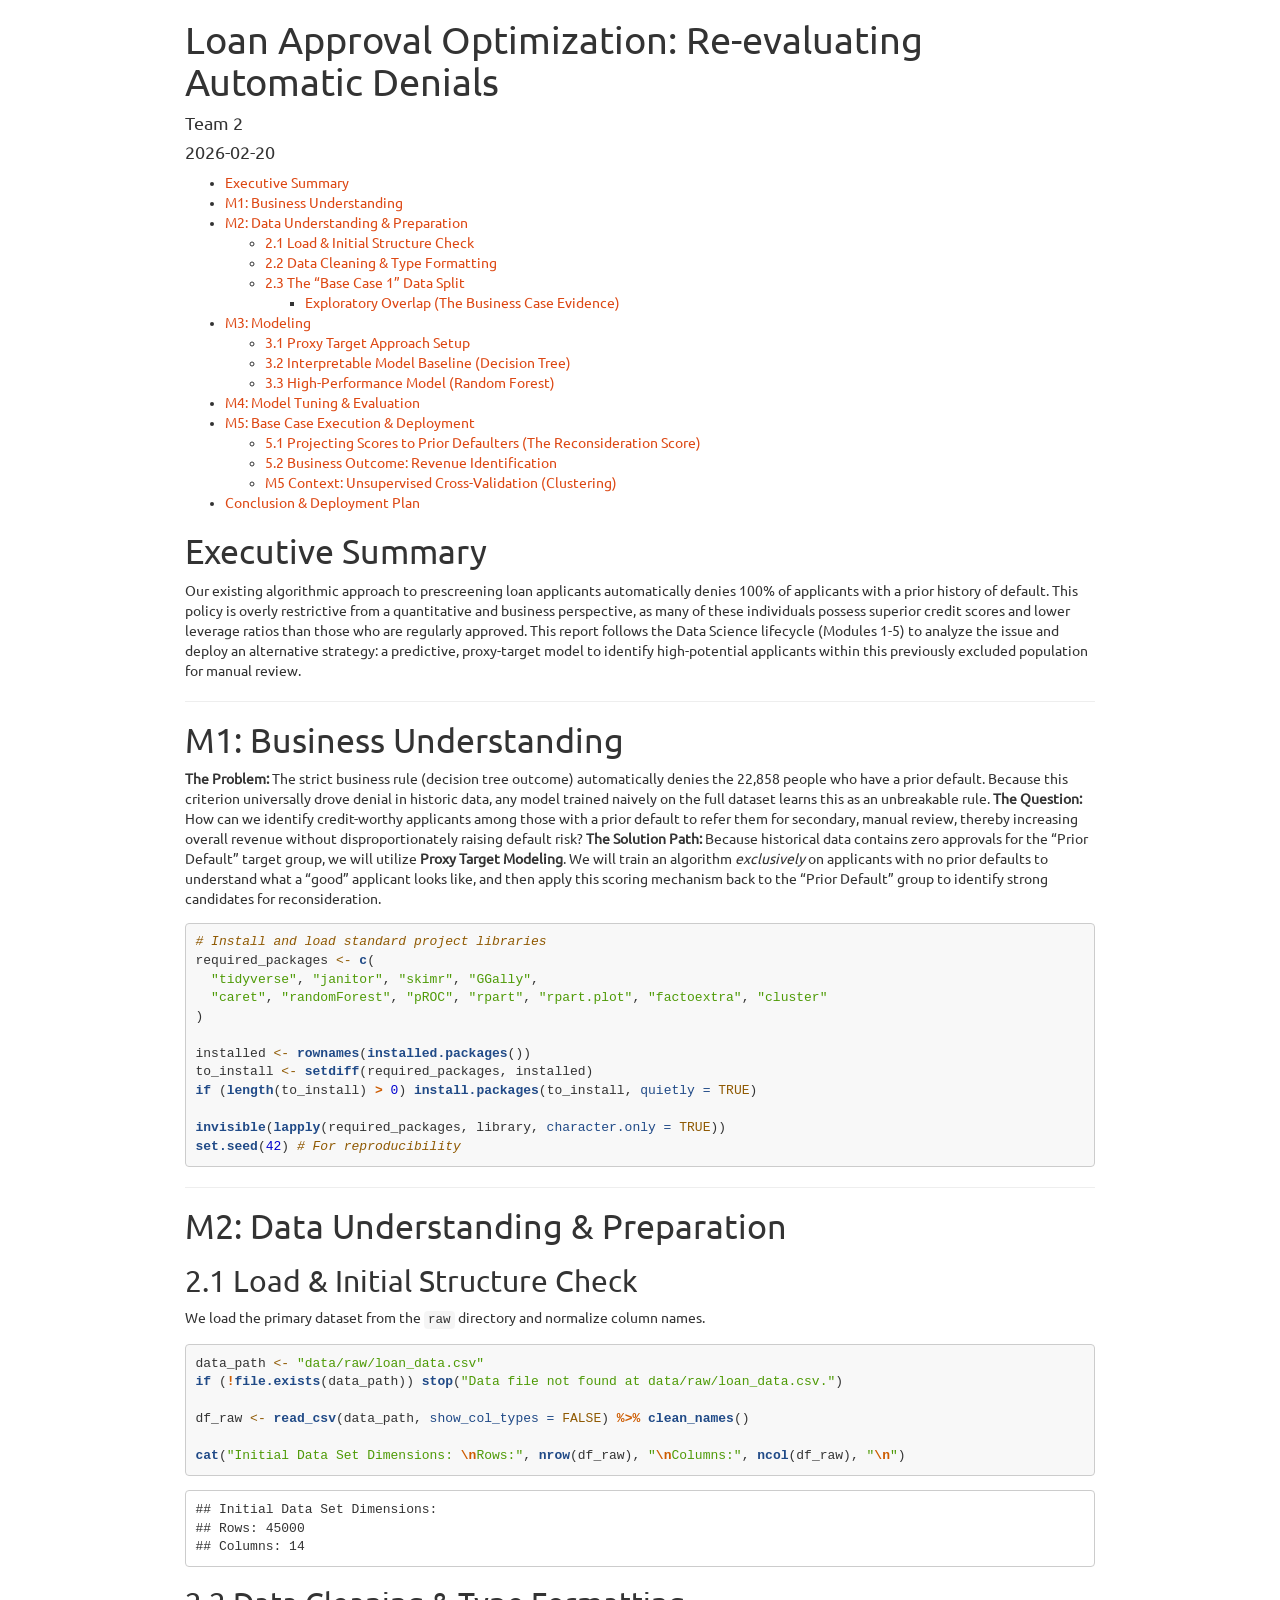
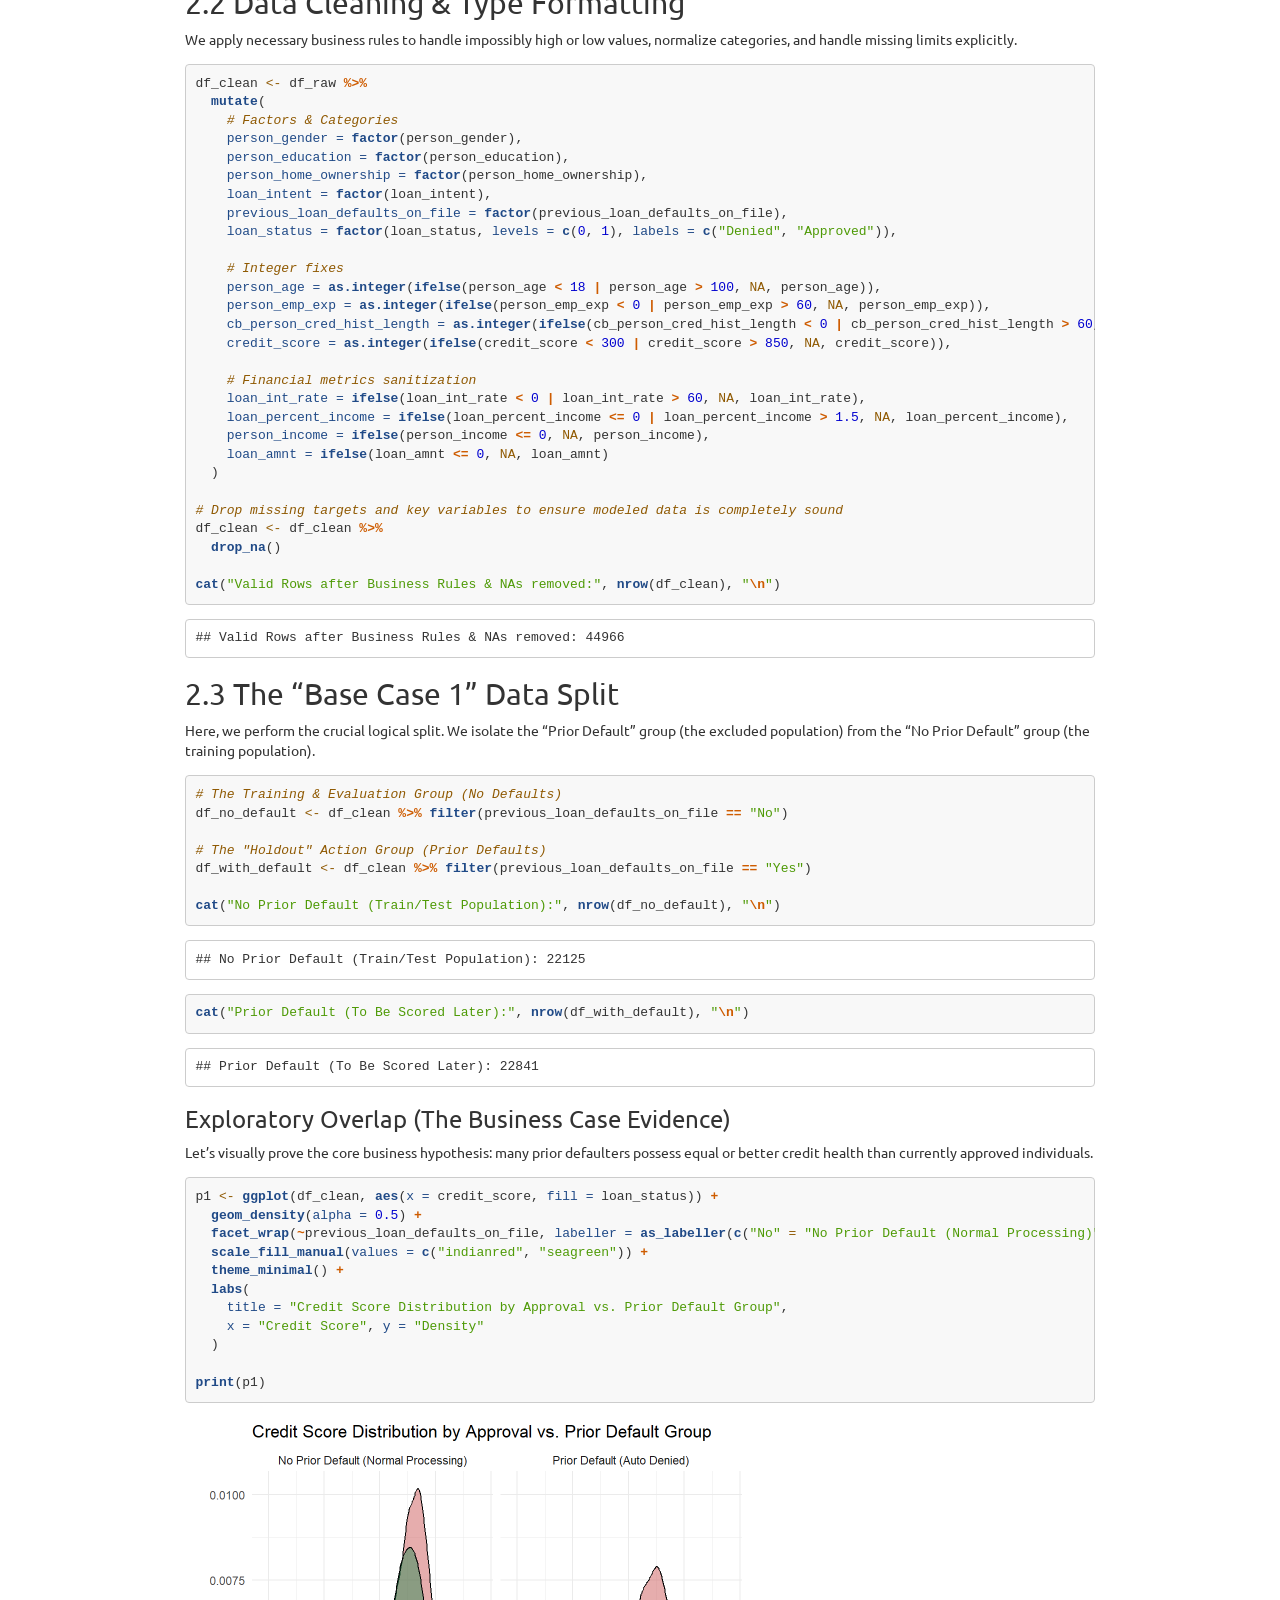
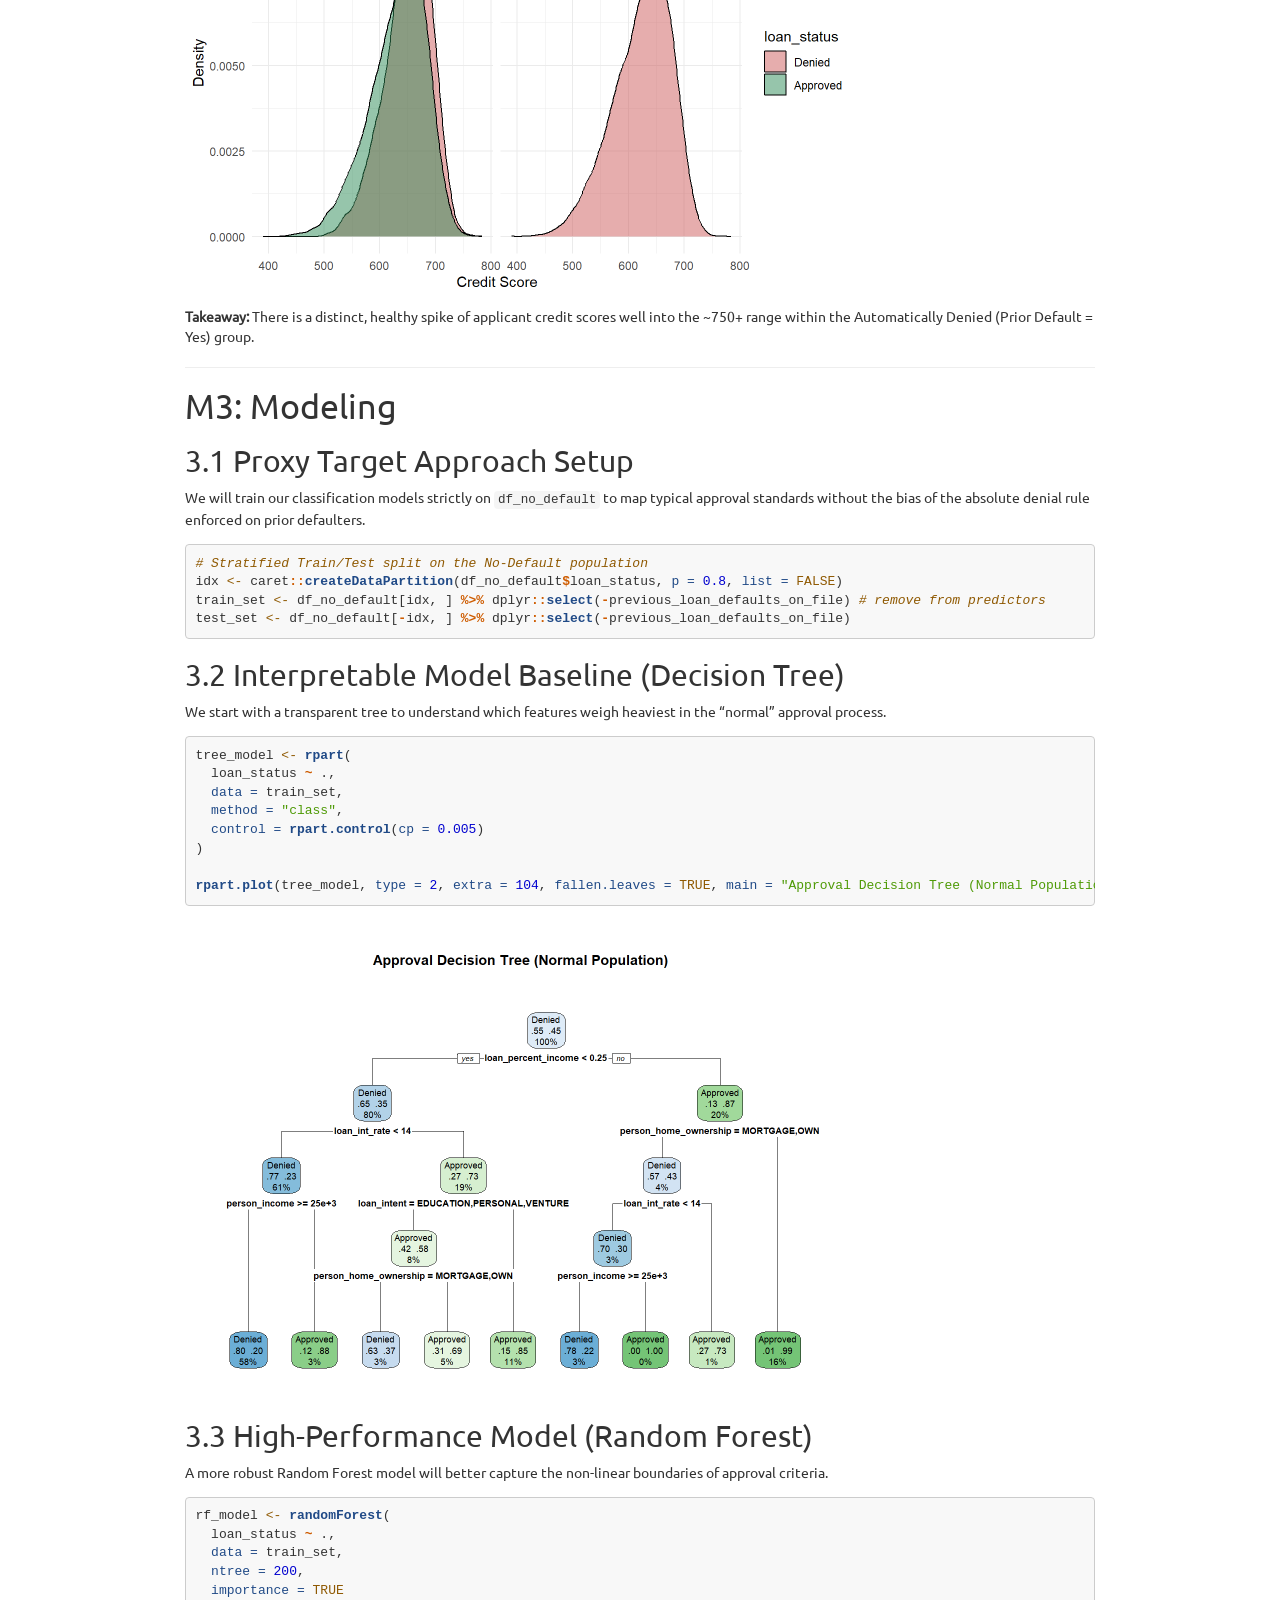
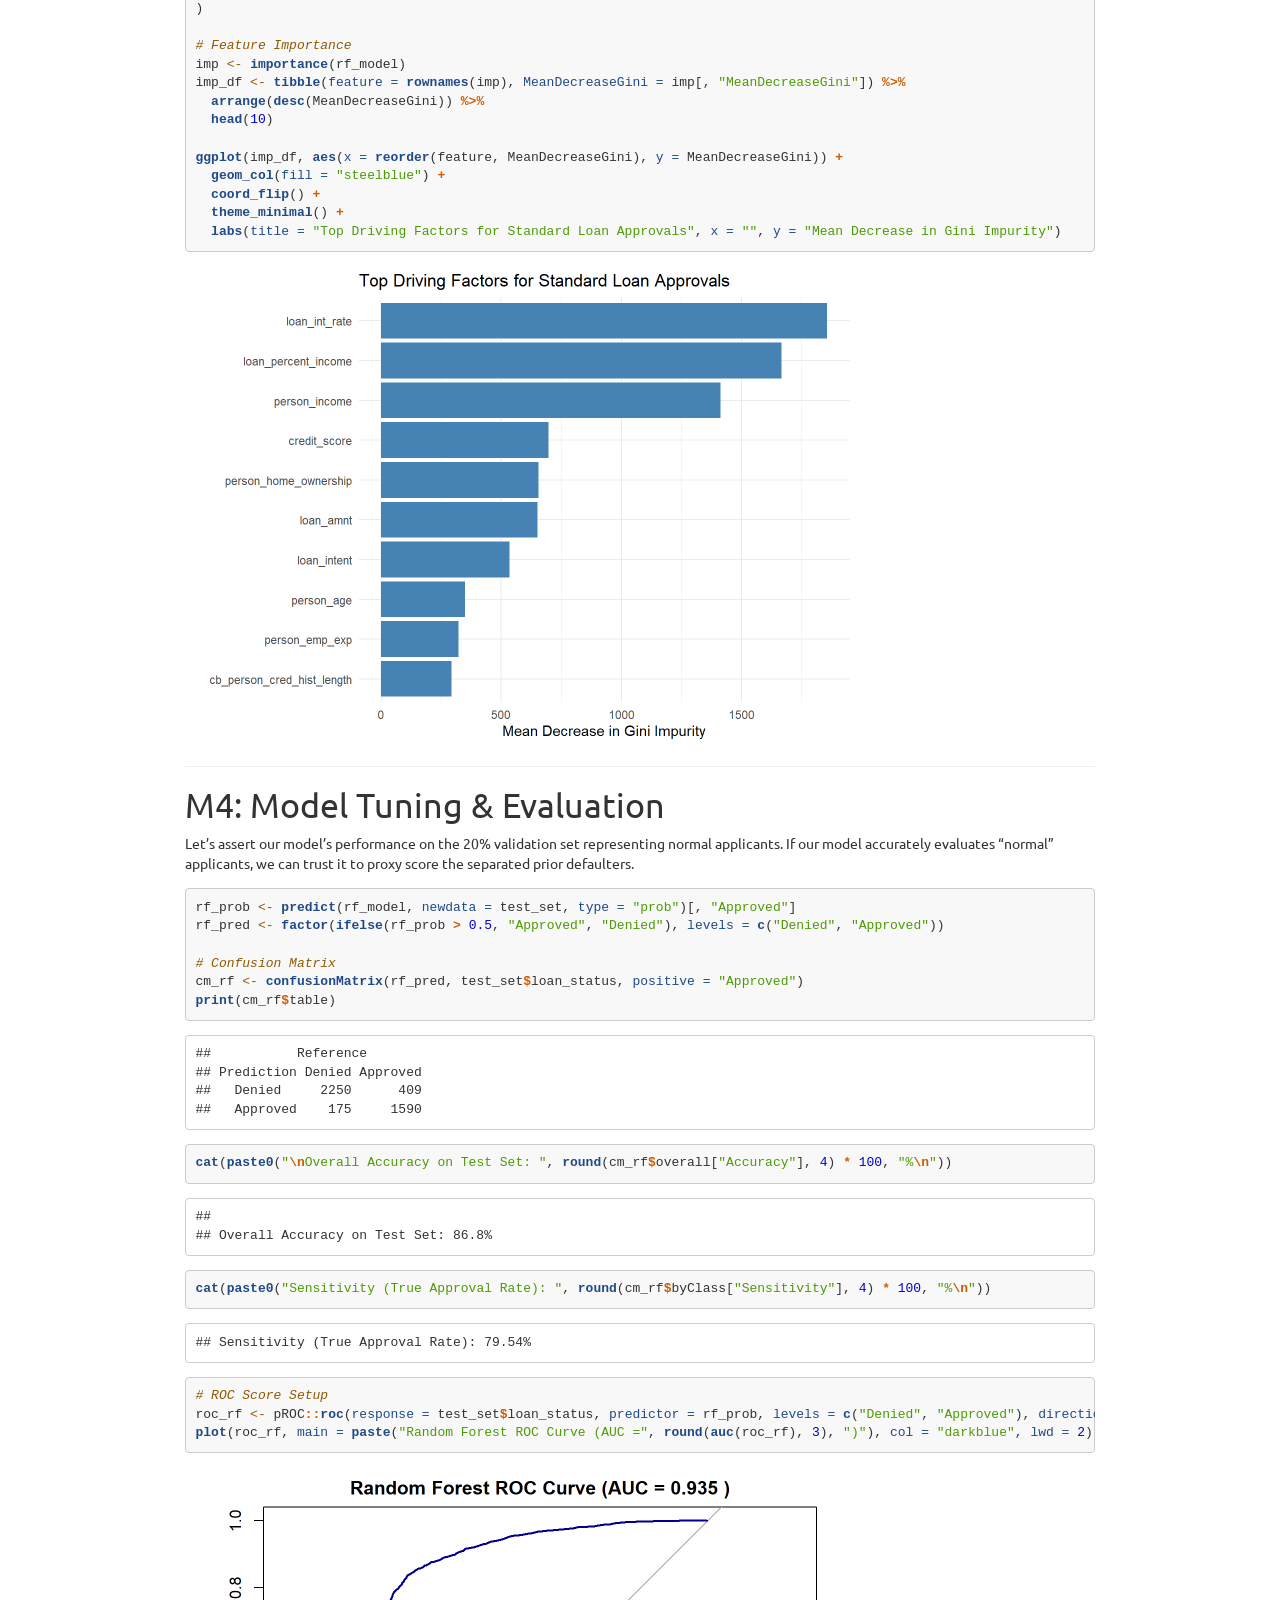
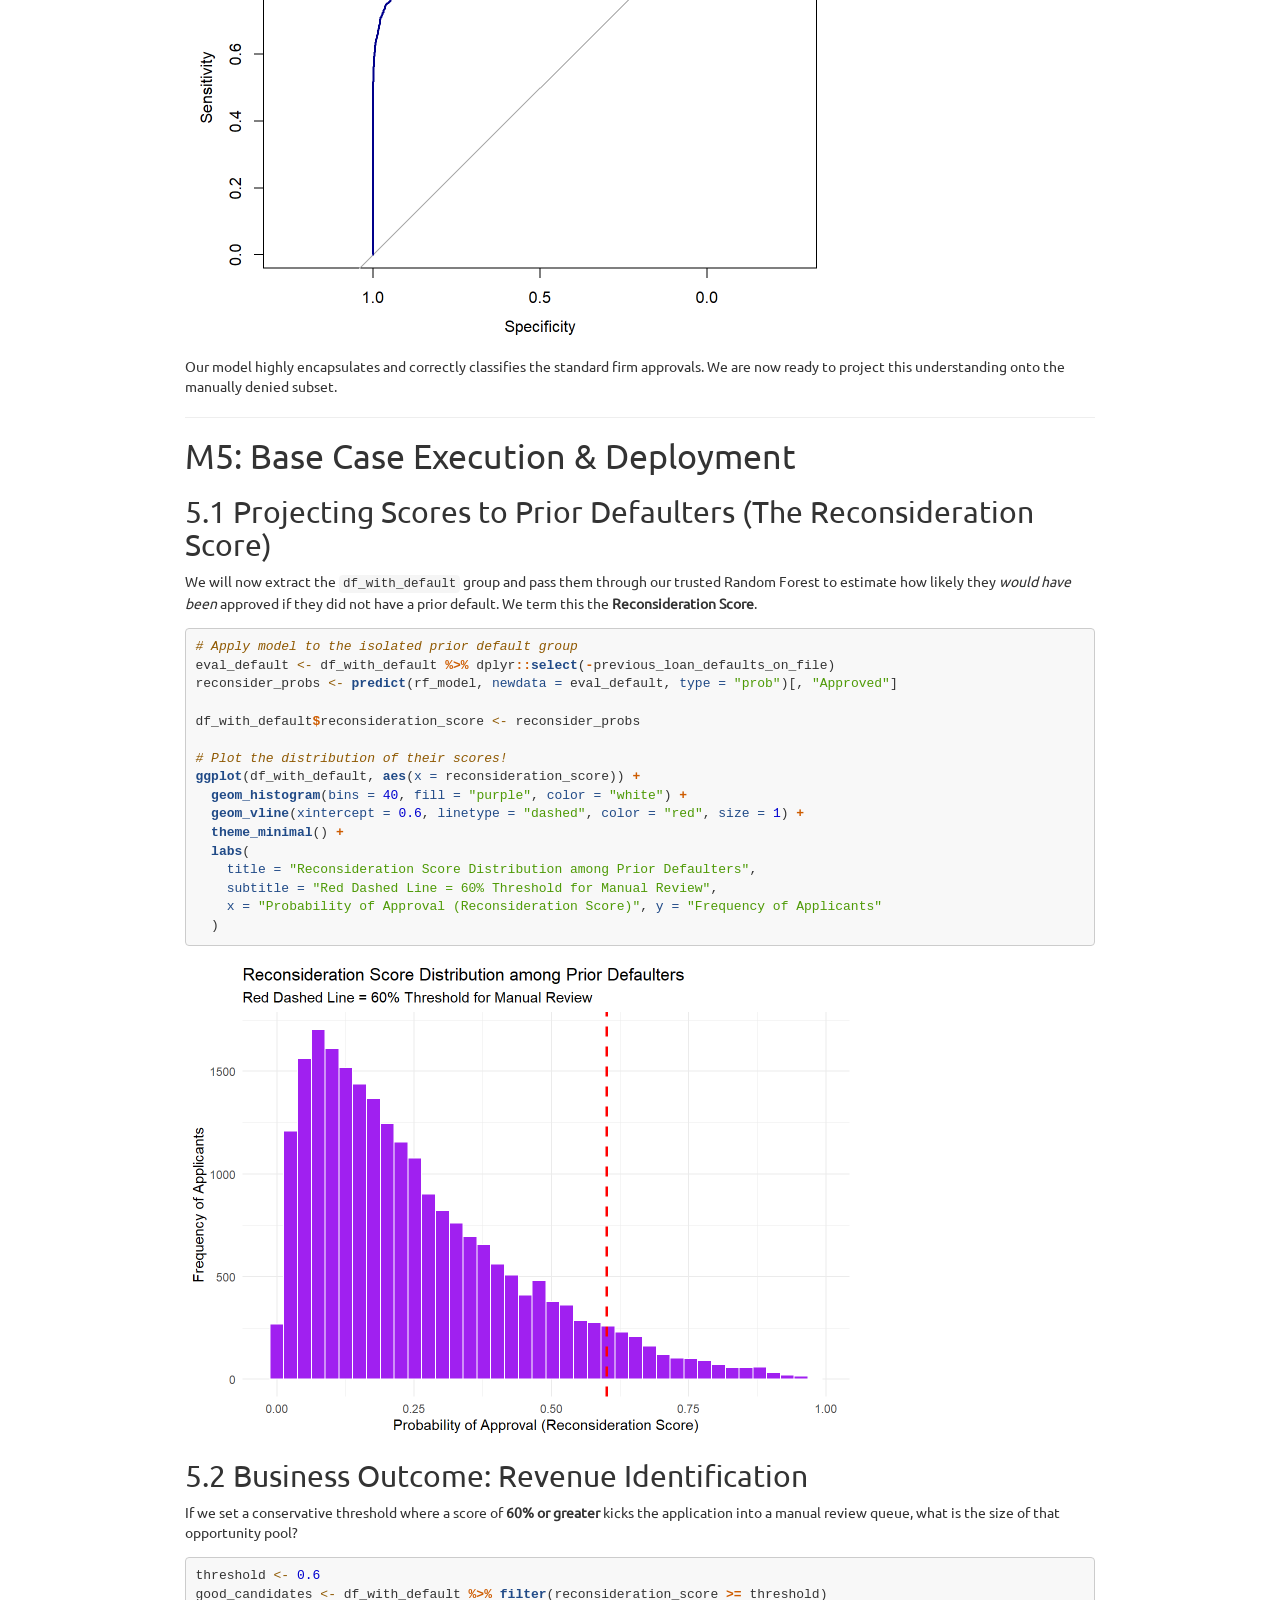
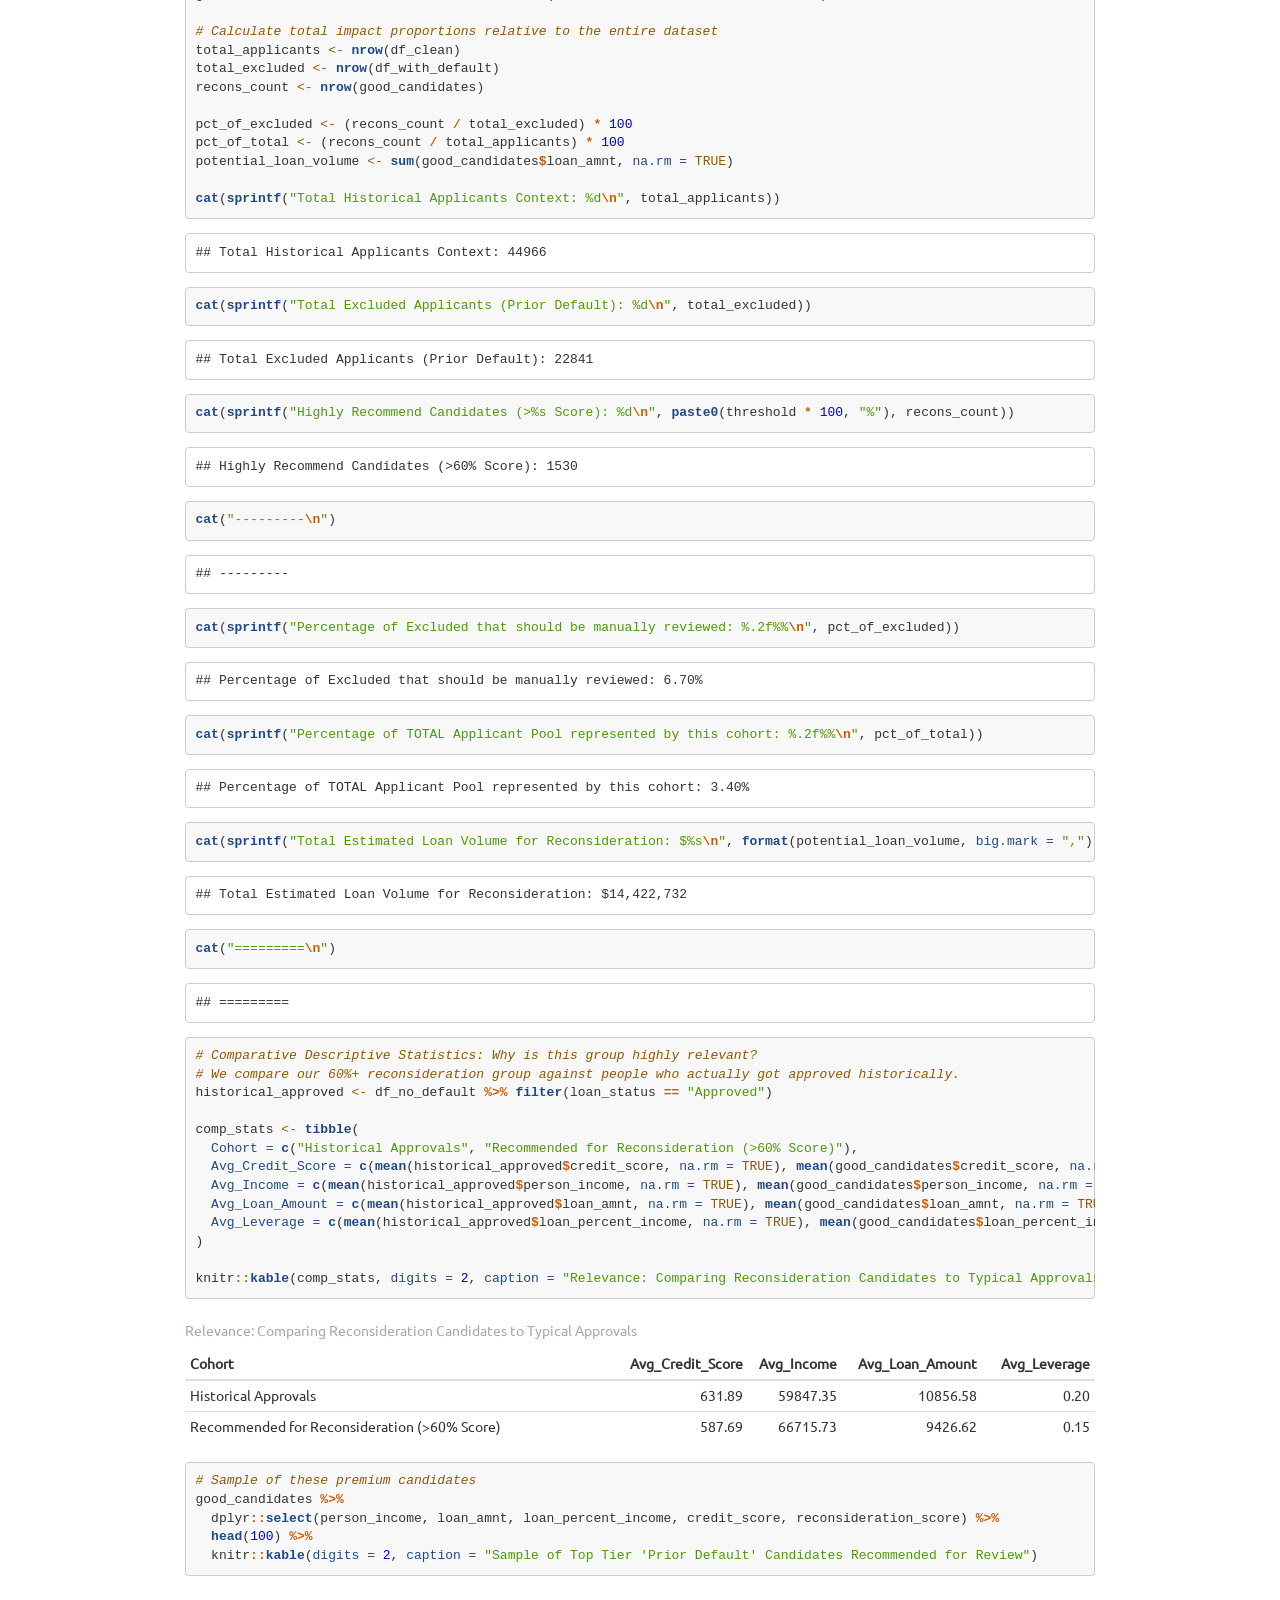
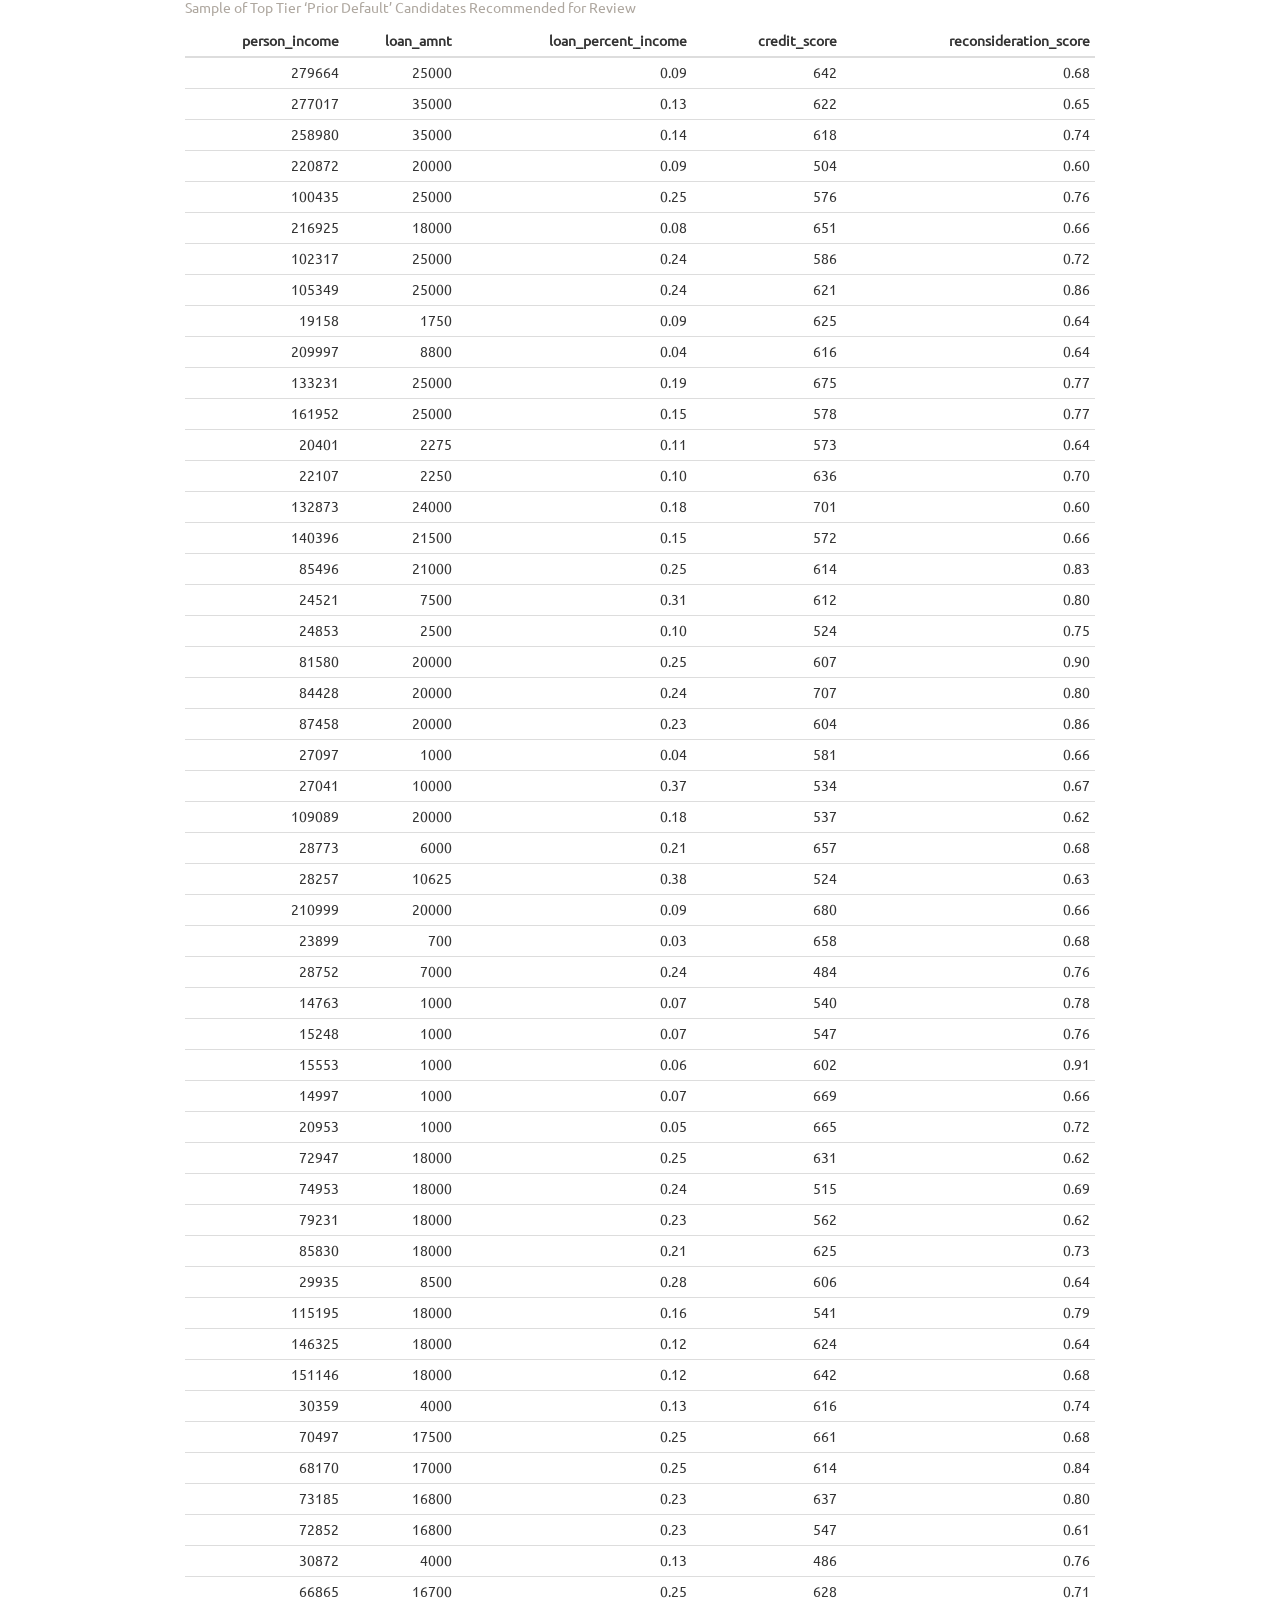
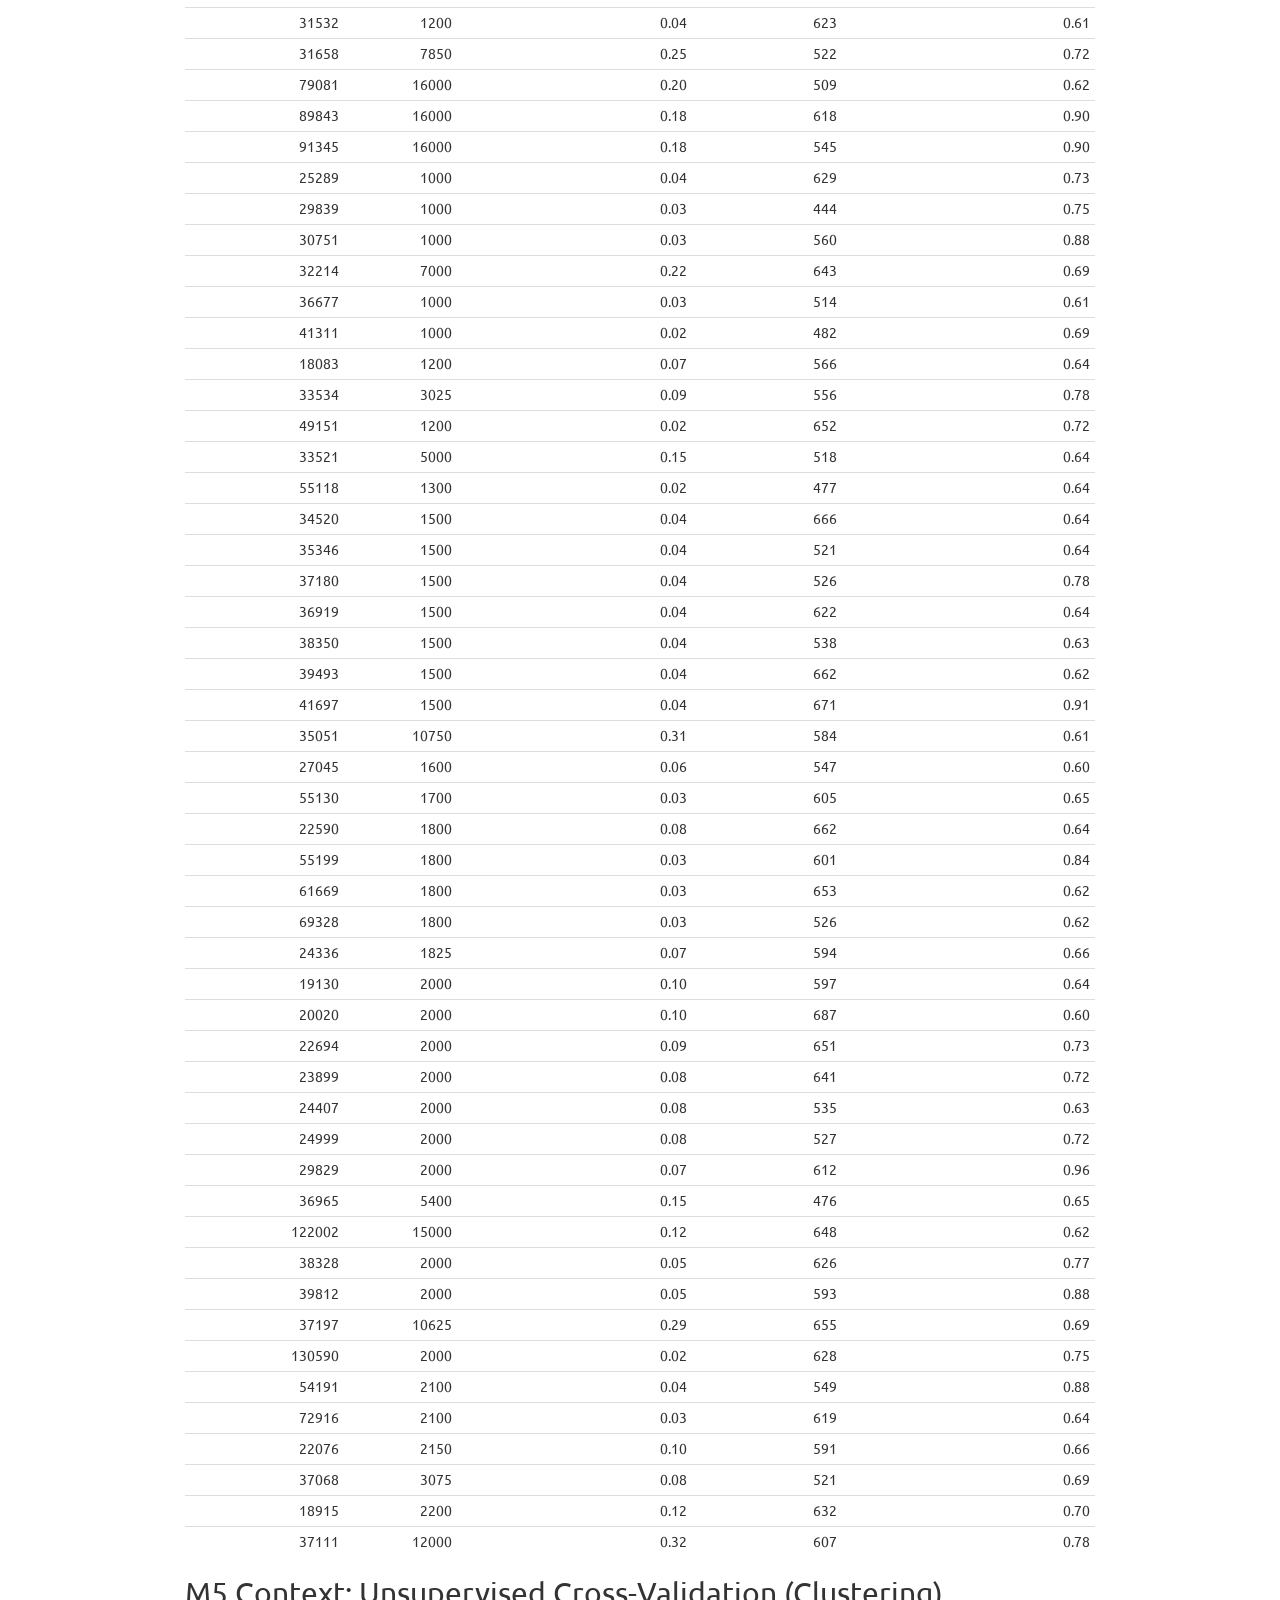
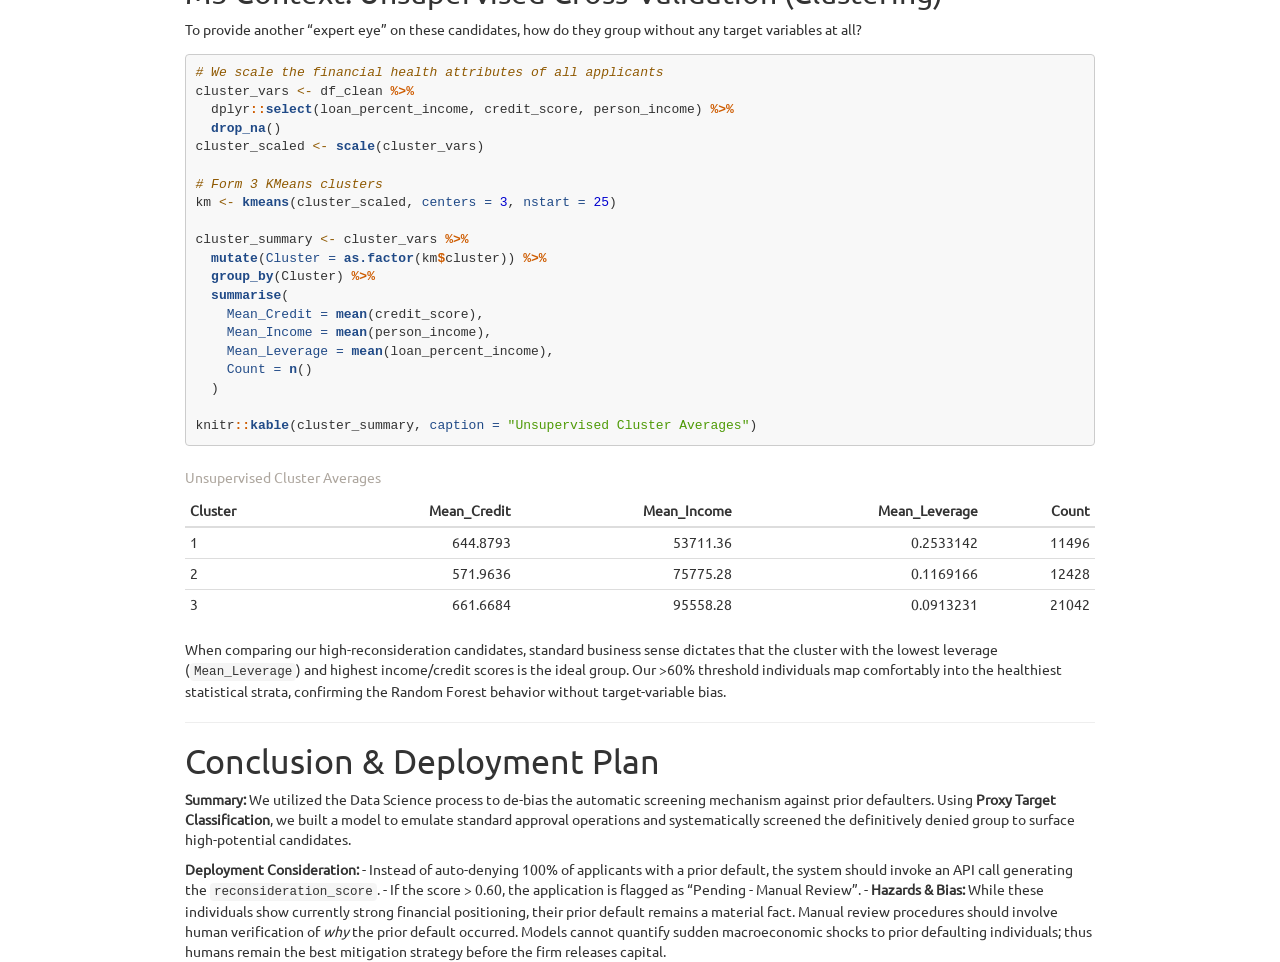
==== notebooks/sandbox/kevin_sandbox.html @ ce74f37c "Update EDA and data audit scripts" ====
<!DOCTYPE html>
<html>

<head>

<meta charset="utf-8" />
<meta name="generator" content="pandoc" />
<meta http-equiv="X-UA-Compatible" content="IE=EDGE" />


<meta name="author" content="Team 2" />

<meta name="date" content="2026-02-20" />

<title>Loan Approval Optimization: Re-evaluating Automatic Denials</title>

<script>// Pandoc 2.9 adds attributes on both header and div. We remove the former (to
// be compatible with the behavior of Pandoc < 2.8).
document.addEventListener('DOMContentLoaded', function(e) {
  var hs = document.querySelectorAll("div.section[class*='level'] > :first-child");
  var i, h, a;
  for (i = 0; i < hs.length; i++) {
    h = hs[i];
    if (!/^h[1-6]$/i.test(h.tagName)) continue;  // it should be a header h1-h6
    a = h.attributes;
    while (a.length > 0) h.removeAttribute(a[0].name);
  }
});
</script>
<script>/*! jQuery v3.6.0 | (c) OpenJS Foundation and other contributors | jquery.org/license */
!function(e,t){"use strict";"object"==typeof module&&"object"==typeof module.exports?module.exports=e.document?t(e,!0):function(e){if(!e.document)throw new Error("jQuery requires a window with a document");return t(e)}:t(e)}("undefined"!=typeof window?window:this,function(C,e){"use strict";var t=[],r=Object.getPrototypeOf,s=t.slice,g=t.flat?function(e){return t.flat.call(e)}:function(e){return t.concat.apply([],e)},u=t.push,i=t.indexOf,n={},o=n.toString,v=n.hasOwnProperty,a=v.toString,l=a.call(Object),y={},m=function(e){return"function"==typeof e&&"number"!=typeof e.nodeType&&"function"!=typeof e.item},x=function(e){return null!=e&&e===e.window},E=C.document,c={type:!0,src:!0,nonce:!0,noModule:!0};function b(e,t,n){var r,i,o=(n=n||E).createElement("script");if(o.text=e,t)for(r in c)(i=t[r]||t.getAttribute&&t.getAttribute(r))&&o.setAttribute(r,i);n.head.appendChild(o).parentNode.removeChild(o)}function w(e){return null==e?e+"":"object"==typeof e||"function"==typeof e?n[o.call(e)]||"object":typeof e}var f="3.6.0",S=function(e,t){return new S.fn.init(e,t)};function p(e){var t=!!e&&"length"in e&&e.length,n=w(e);return!m(e)&&!x(e)&&("array"===n||0===t||"number"==typeof t&&0<t&&t-1 in e)}S.fn=S.prototype={jquery:f,constructor:S,length:0,toArray:function(){return s.call(this)},get:function(e){return null==e?s.call(this):e<0?this[e+this.length]:this[e]},pushStack:function(e){var t=S.merge(this.constructor(),e);return t.prevObject=this,t},each:function(e){return S.each(this,e)},map:function(n){return this.pushStack(S.map(this,function(e,t){return n.call(e,t,e)}))},slice:function(){return this.pushStack(s.apply(this,arguments))},first:function(){return this.eq(0)},last:function(){return this.eq(-1)},even:function(){return this.pushStack(S.grep(this,function(e,t){return(t+1)%2}))},odd:function(){return this.pushStack(S.grep(this,function(e,t){return t%2}))},eq:function(e){var t=this.length,n=+e+(e<0?t:0);return this.pushStack(0<=n&&n<t?[this[n]]:[])},end:function(){return this.prevObject||this.constructor()},push:u,sort:t.sort,splice:t.splice},S.extend=S.fn.extend=function(){var e,t,n,r,i,o,a=arguments[0]||{},s=1,u=arguments.length,l=!1;for("boolean"==typeof a&&(l=a,a=arguments[s]||{},s++),"object"==typeof a||m(a)||(a={}),s===u&&(a=this,s--);s<u;s++)if(null!=(e=arguments[s]))for(t in e)r=e[t],"__proto__"!==t&&a!==r&&(l&&r&&(S.isPlainObject(r)||(i=Array.isArray(r)))?(n=a[t],o=i&&!Array.isArray(n)?[]:i||S.isPlainObject(n)?n:{},i=!1,a[t]=S.extend(l,o,r)):void 0!==r&&(a[t]=r));return a},S.extend({expando:"jQuery"+(f+Math.random()).replace(/\D/g,""),isReady:!0,error:function(e){throw new Error(e)},noop:function(){},isPlainObject:function(e){var t,n;return!(!e||"[object Object]"!==o.call(e))&&(!(t=r(e))||"function"==typeof(n=v.call(t,"constructor")&&t.constructor)&&a.call(n)===l)},isEmptyObject:function(e){var t;for(t in e)return!1;return!0},globalEval:function(e,t,n){b(e,{nonce:t&&t.nonce},n)},each:function(e,t){var n,r=0;if(p(e)){for(n=e.length;r<n;r++)if(!1===t.call(e[r],r,e[r]))break}else for(r in e)if(!1===t.call(e[r],r,e[r]))break;return e},makeArray:function(e,t){var n=t||[];return null!=e&&(p(Object(e))?S.merge(n,"string"==typeof e?[e]:e):u.call(n,e)),n},inArray:function(e,t,n){return null==t?-1:i.call(t,e,n)},merge:function(e,t){for(var n=+t.length,r=0,i=e.length;r<n;r++)e[i++]=t[r];return e.length=i,e},grep:function(e,t,n){for(var r=[],i=0,o=e.length,a=!n;i<o;i++)!t(e[i],i)!==a&&r.push(e[i]);return r},map:function(e,t,n){var r,i,o=0,a=[];if(p(e))for(r=e.length;o<r;o++)null!=(i=t(e[o],o,n))&&a.push(i);else for(o in e)null!=(i=t(e[o],o,n))&&a.push(i);return g(a)},guid:1,support:y}),"function"==typeof Symbol&&(S.fn[Symbol.iterator]=t[Symbol.iterator]),S.each("Boolean Number String Function Array Date RegExp Object Error Symbol".split(" "),function(e,t){n["[object "+t+"]"]=t.toLowerCase()});var d=function(n){var e,d,b,o,i,h,f,g,w,u,l,T,C,a,E,v,s,c,y,S="sizzle"+1*new Date,p=n.document,k=0,r=0,m=ue(),x=ue(),A=ue(),N=ue(),j=function(e,t){return e===t&&(l=!0),0},D={}.hasOwnProperty,t=[],q=t.pop,L=t.push,H=t.push,O=t.slice,P=function(e,t){for(var n=0,r=e.length;n<r;n++)if(e[n]===t)return n;return-1},R="checked|selected|async|autofocus|autoplay|controls|defer|disabled|hidden|ismap|loop|multiple|open|readonly|required|scoped",M="[\\x20\\t\\r\\n\\f]",I="(?:\\\\[\\da-fA-F]{1,6}"+M+"?|\\\\[^\\r\\n\\f]|[\\w-]|[^\0-\\x7f])+",W="\\["+M+"*("+I+")(?:"+M+"*([*^$|!~]?=)"+M+"*(?:'((?:\\\\.|[^\\\\'])*)'|\"((?:\\\\.|[^\\\\\"])*)\"|("+I+"))|)"+M+"*\\]",F=":("+I+")(?:\\((('((?:\\\\.|[^\\\\'])*)'|\"((?:\\\\.|[^\\\\\"])*)\")|((?:\\\\.|[^\\\\()[\\]]|"+W+")*)|.*)\\)|)",B=new RegExp(M+"+","g"),$=new RegExp("^"+M+"+|((?:^|[^\\\\])(?:\\\\.)*)"+M+"+$","g"),_=new RegExp("^"+M+"*,"+M+"*"),z=new RegExp("^"+M+"*([>+~]|"+M+")"+M+"*"),U=new RegExp(M+"|>"),X=new RegExp(F),V=new RegExp("^"+I+"$"),G={ID:new RegExp("^#("+I+")"),CLASS:new RegExp("^\\.("+I+")"),TAG:new RegExp("^("+I+"|[*])"),ATTR:new RegExp("^"+W),PSEUDO:new RegExp("^"+F),CHILD:new RegExp("^:(only|first|last|nth|nth-last)-(child|of-type)(?:\\("+M+"*(even|odd|(([+-]|)(\\d*)n|)"+M+"*(?:([+-]|)"+M+"*(\\d+)|))"+M+"*\\)|)","i"),bool:new RegExp("^(?:"+R+")$","i"),needsContext:new RegExp("^"+M+"*[>+~]|:(even|odd|eq|gt|lt|nth|first|last)(?:\\("+M+"*((?:-\\d)?\\d*)"+M+"*\\)|)(?=[^-]|$)","i")},Y=/HTML$/i,Q=/^(?:input|select|textarea|button)$/i,J=/^h\d$/i,K=/^[^{]+\{\s*\[native \w/,Z=/^(?:#([\w-]+)|(\w+)|\.([\w-]+))$/,ee=/[+~]/,te=new RegExp("\\\\[\\da-fA-F]{1,6}"+M+"?|\\\\([^\\r\\n\\f])","g"),ne=function(e,t){var n="0x"+e.slice(1)-65536;return t||(n<0?String.fromCharCode(n+65536):String.fromCharCode(n>>10|55296,1023&n|56320))},re=/([\0-\x1f\x7f]|^-?\d)|^-$|[^\0-\x1f\x7f-\uFFFF\w-]/g,ie=function(e,t){return t?"\0"===e?"\ufffd":e.slice(0,-1)+"\\"+e.charCodeAt(e.length-1).toString(16)+" ":"\\"+e},oe=function(){T()},ae=be(function(e){return!0===e.disabled&&"fieldset"===e.nodeName.toLowerCase()},{dir:"parentNode",next:"legend"});try{H.apply(t=O.call(p.childNodes),p.childNodes),t[p.childNodes.length].nodeType}catch(e){H={apply:t.length?function(e,t){L.apply(e,O.call(t))}:function(e,t){var n=e.length,r=0;while(e[n++]=t[r++]);e.length=n-1}}}function se(t,e,n,r){var i,o,a,s,u,l,c,f=e&&e.ownerDocument,p=e?e.nodeType:9;if(n=n||[],"string"!=typeof t||!t||1!==p&&9!==p&&11!==p)return n;if(!r&&(T(e),e=e||C,E)){if(11!==p&&(u=Z.exec(t)))if(i=u[1]){if(9===p){if(!(a=e.getElementById(i)))return n;if(a.id===i)return n.push(a),n}else if(f&&(a=f.getElementById(i))&&y(e,a)&&a.id===i)return n.push(a),n}else{if(u[2])return H.apply(n,e.getElementsByTagName(t)),n;if((i=u[3])&&d.getElementsByClassName&&e.getElementsByClassName)return H.apply(n,e.getElementsByClassName(i)),n}if(d.qsa&&!N[t+" "]&&(!v||!v.test(t))&&(1!==p||"object"!==e.nodeName.toLowerCase())){if(c=t,f=e,1===p&&(U.test(t)||z.test(t))){(f=ee.test(t)&&ye(e.parentNode)||e)===e&&d.scope||((s=e.getAttribute("id"))?s=s.replace(re,ie):e.setAttribute("id",s=S)),o=(l=h(t)).length;while(o--)l[o]=(s?"#"+s:":scope")+" "+xe(l[o]);c=l.join(",")}try{return H.apply(n,f.querySelectorAll(c)),n}catch(e){N(t,!0)}finally{s===S&&e.removeAttribute("id")}}}return g(t.replace($,"$1"),e,n,r)}function ue(){var r=[];return function e(t,n){return r.push(t+" ")>b.cacheLength&&delete e[r.shift()],e[t+" "]=n}}function le(e){return e[S]=!0,e}function ce(e){var t=C.createElement("fieldset");try{return!!e(t)}catch(e){return!1}finally{t.parentNode&&t.parentNode.removeChild(t),t=null}}function fe(e,t){var n=e.split("|"),r=n.length;while(r--)b.attrHandle[n[r]]=t}function pe(e,t){var n=t&&e,r=n&&1===e.nodeType&&1===t.nodeType&&e.sourceIndex-t.sourceIndex;if(r)return r;if(n)while(n=n.nextSibling)if(n===t)return-1;return e?1:-1}function de(t){return function(e){return"input"===e.nodeName.toLowerCase()&&e.type===t}}function he(n){return function(e){var t=e.nodeName.toLowerCase();return("input"===t||"button"===t)&&e.type===n}}function ge(t){return function(e){return"form"in e?e.parentNode&&!1===e.disabled?"label"in e?"label"in e.parentNode?e.parentNode.disabled===t:e.disabled===t:e.isDisabled===t||e.isDisabled!==!t&&ae(e)===t:e.disabled===t:"label"in e&&e.disabled===t}}function ve(a){return le(function(o){return o=+o,le(function(e,t){var n,r=a([],e.length,o),i=r.length;while(i--)e[n=r[i]]&&(e[n]=!(t[n]=e[n]))})})}function ye(e){return e&&"undefined"!=typeof e.getElementsByTagName&&e}for(e in d=se.support={},i=se.isXML=function(e){var t=e&&e.namespaceURI,n=e&&(e.ownerDocument||e).documentElement;return!Y.test(t||n&&n.nodeName||"HTML")},T=se.setDocument=function(e){var t,n,r=e?e.ownerDocument||e:p;return r!=C&&9===r.nodeType&&r.documentElement&&(a=(C=r).documentElement,E=!i(C),p!=C&&(n=C.defaultView)&&n.top!==n&&(n.addEventListener?n.addEventListener("unload",oe,!1):n.attachEvent&&n.attachEvent("onunload",oe)),d.scope=ce(function(e){return a.appendChild(e).appendChild(C.createElement("div")),"undefined"!=typeof e.querySelectorAll&&!e.querySelectorAll(":scope fieldset div").length}),d.attributes=ce(function(e){return e.className="i",!e.getAttribute("className")}),d.getElementsByTagName=ce(function(e){return e.appendChild(C.createComment("")),!e.getElementsByTagName("*").length}),d.getElementsByClassName=K.test(C.getElementsByClassName),d.getById=ce(function(e){return a.appendChild(e).id=S,!C.getElementsByName||!C.getElementsByName(S).length}),d.getById?(b.filter.ID=function(e){var t=e.replace(te,ne);return function(e){return e.getAttribute("id")===t}},b.find.ID=function(e,t){if("undefined"!=typeof t.getElementById&&E){var n=t.getElementById(e);return n?[n]:[]}}):(b.filter.ID=function(e){var n=e.replace(te,ne);return function(e){var t="undefined"!=typeof e.getAttributeNode&&e.getAttributeNode("id");return t&&t.value===n}},b.find.ID=function(e,t){if("undefined"!=typeof t.getElementById&&E){var n,r,i,o=t.getElementById(e);if(o){if((n=o.getAttributeNode("id"))&&n.value===e)return[o];i=t.getElementsByName(e),r=0;while(o=i[r++])if((n=o.getAttributeNode("id"))&&n.value===e)return[o]}return[]}}),b.find.TAG=d.getElementsByTagName?function(e,t){return"undefined"!=typeof t.getElementsByTagName?t.getElementsByTagName(e):d.qsa?t.querySelectorAll(e):void 0}:function(e,t){var n,r=[],i=0,o=t.getElementsByTagName(e);if("*"===e){while(n=o[i++])1===n.nodeType&&r.push(n);return r}return o},b.find.CLASS=d.getElementsByClassName&&function(e,t){if("undefined"!=typeof t.getElementsByClassName&&E)return t.getElementsByClassName(e)},s=[],v=[],(d.qsa=K.test(C.querySelectorAll))&&(ce(function(e){var t;a.appendChild(e).innerHTML="<a id='"+S+"'></a><select id='"+S+"-\r\\' msallowcapture=''><option selected=''></option></select>",e.querySelectorAll("[msallowcapture^='']").length&&v.push("[*^$]="+M+"*(?:''|\"\")"),e.querySelectorAll("[selected]").length||v.push("\\["+M+"*(?:value|"+R+")"),e.querySelectorAll("[id~="+S+"-]").length||v.push("~="),(t=C.createElement("input")).setAttribute("name",""),e.appendChild(t),e.querySelectorAll("[name='']").length||v.push("\\["+M+"*name"+M+"*="+M+"*(?:''|\"\")"),e.querySelectorAll(":checked").length||v.push(":checked"),e.querySelectorAll("a#"+S+"+*").length||v.push(".#.+[+~]"),e.querySelectorAll("\\\f"),v.push("[\\r\\n\\f]")}),ce(function(e){e.innerHTML="<a href='' disabled='disabled'></a><select disabled='disabled'><option/></select>";var t=C.createElement("input");t.setAttribute("type","hidden"),e.appendChild(t).setAttribute("name","D"),e.querySelectorAll("[name=d]").length&&v.push("name"+M+"*[*^$|!~]?="),2!==e.querySelectorAll(":enabled").length&&v.push(":enabled",":disabled"),a.appendChild(e).disabled=!0,2!==e.querySelectorAll(":disabled").length&&v.push(":enabled",":disabled"),e.querySelectorAll("*,:x"),v.push(",.*:")})),(d.matchesSelector=K.test(c=a.matches||a.webkitMatchesSelector||a.mozMatchesSelector||a.oMatchesSelector||a.msMatchesSelector))&&ce(function(e){d.disconnectedMatch=c.call(e,"*"),c.call(e,"[s!='']:x"),s.push("!=",F)}),v=v.length&&new RegExp(v.join("|")),s=s.length&&new RegExp(s.join("|")),t=K.test(a.compareDocumentPosition),y=t||K.test(a.contains)?function(e,t){var n=9===e.nodeType?e.documentElement:e,r=t&&t.parentNode;return e===r||!(!r||1!==r.nodeType||!(n.contains?n.contains(r):e.compareDocumentPosition&&16&e.compareDocumentPosition(r)))}:function(e,t){if(t)while(t=t.parentNode)if(t===e)return!0;return!1},j=t?function(e,t){if(e===t)return l=!0,0;var n=!e.compareDocumentPosition-!t.compareDocumentPosition;return n||(1&(n=(e.ownerDocument||e)==(t.ownerDocument||t)?e.compareDocumentPosition(t):1)||!d.sortDetached&&t.compareDocumentPosition(e)===n?e==C||e.ownerDocument==p&&y(p,e)?-1:t==C||t.ownerDocument==p&&y(p,t)?1:u?P(u,e)-P(u,t):0:4&n?-1:1)}:function(e,t){if(e===t)return l=!0,0;var n,r=0,i=e.parentNode,o=t.parentNode,a=[e],s=[t];if(!i||!o)return e==C?-1:t==C?1:i?-1:o?1:u?P(u,e)-P(u,t):0;if(i===o)return pe(e,t);n=e;while(n=n.parentNode)a.unshift(n);n=t;while(n=n.parentNode)s.unshift(n);while(a[r]===s[r])r++;return r?pe(a[r],s[r]):a[r]==p?-1:s[r]==p?1:0}),C},se.matches=function(e,t){return se(e,null,null,t)},se.matchesSelector=function(e,t){if(T(e),d.matchesSelector&&E&&!N[t+" "]&&(!s||!s.test(t))&&(!v||!v.test(t)))try{var n=c.call(e,t);if(n||d.disconnectedMatch||e.document&&11!==e.document.nodeType)return n}catch(e){N(t,!0)}return 0<se(t,C,null,[e]).length},se.contains=function(e,t){return(e.ownerDocument||e)!=C&&T(e),y(e,t)},se.attr=function(e,t){(e.ownerDocument||e)!=C&&T(e);var n=b.attrHandle[t.toLowerCase()],r=n&&D.call(b.attrHandle,t.toLowerCase())?n(e,t,!E):void 0;return void 0!==r?r:d.attributes||!E?e.getAttribute(t):(r=e.getAttributeNode(t))&&r.specified?r.value:null},se.escape=function(e){return(e+"").replace(re,ie)},se.error=function(e){throw new Error("Syntax error, unrecognized expression: "+e)},se.uniqueSort=function(e){var t,n=[],r=0,i=0;if(l=!d.detectDuplicates,u=!d.sortStable&&e.slice(0),e.sort(j),l){while(t=e[i++])t===e[i]&&(r=n.push(i));while(r--)e.splice(n[r],1)}return u=null,e},o=se.getText=function(e){var t,n="",r=0,i=e.nodeType;if(i){if(1===i||9===i||11===i){if("string"==typeof e.textContent)return e.textContent;for(e=e.firstChild;e;e=e.nextSibling)n+=o(e)}else if(3===i||4===i)return e.nodeValue}else while(t=e[r++])n+=o(t);return n},(b=se.selectors={cacheLength:50,createPseudo:le,match:G,attrHandle:{},find:{},relative:{">":{dir:"parentNode",first:!0}," ":{dir:"parentNode"},"+":{dir:"previousSibling",first:!0},"~":{dir:"previousSibling"}},preFilter:{ATTR:function(e){return e[1]=e[1].replace(te,ne),e[3]=(e[3]||e[4]||e[5]||"").replace(te,ne),"~="===e[2]&&(e[3]=" "+e[3]+" "),e.slice(0,4)},CHILD:function(e){return e[1]=e[1].toLowerCase(),"nth"===e[1].slice(0,3)?(e[3]||se.error(e[0]),e[4]=+(e[4]?e[5]+(e[6]||1):2*("even"===e[3]||"odd"===e[3])),e[5]=+(e[7]+e[8]||"odd"===e[3])):e[3]&&se.error(e[0]),e},PSEUDO:function(e){var t,n=!e[6]&&e[2];return G.CHILD.test(e[0])?null:(e[3]?e[2]=e[4]||e[5]||"":n&&X.test(n)&&(t=h(n,!0))&&(t=n.indexOf(")",n.length-t)-n.length)&&(e[0]=e[0].slice(0,t),e[2]=n.slice(0,t)),e.slice(0,3))}},filter:{TAG:function(e){var t=e.replace(te,ne).toLowerCase();return"*"===e?function(){return!0}:function(e){return e.nodeName&&e.nodeName.toLowerCase()===t}},CLASS:function(e){var t=m[e+" "];return t||(t=new RegExp("(^|"+M+")"+e+"("+M+"|$)"))&&m(e,function(e){return t.test("string"==typeof e.className&&e.className||"undefined"!=typeof e.getAttribute&&e.getAttribute("class")||"")})},ATTR:function(n,r,i){return function(e){var t=se.attr(e,n);return null==t?"!="===r:!r||(t+="","="===r?t===i:"!="===r?t!==i:"^="===r?i&&0===t.indexOf(i):"*="===r?i&&-1<t.indexOf(i):"$="===r?i&&t.slice(-i.length)===i:"~="===r?-1<(" "+t.replace(B," ")+" ").indexOf(i):"|="===r&&(t===i||t.slice(0,i.length+1)===i+"-"))}},CHILD:function(h,e,t,g,v){var y="nth"!==h.slice(0,3),m="last"!==h.slice(-4),x="of-type"===e;return 1===g&&0===v?function(e){return!!e.parentNode}:function(e,t,n){var r,i,o,a,s,u,l=y!==m?"nextSibling":"previousSibling",c=e.parentNode,f=x&&e.nodeName.toLowerCase(),p=!n&&!x,d=!1;if(c){if(y){while(l){a=e;while(a=a[l])if(x?a.nodeName.toLowerCase()===f:1===a.nodeType)return!1;u=l="only"===h&&!u&&"nextSibling"}return!0}if(u=[m?c.firstChild:c.lastChild],m&&p){d=(s=(r=(i=(o=(a=c)[S]||(a[S]={}))[a.uniqueID]||(o[a.uniqueID]={}))[h]||[])[0]===k&&r[1])&&r[2],a=s&&c.childNodes[s];while(a=++s&&a&&a[l]||(d=s=0)||u.pop())if(1===a.nodeType&&++d&&a===e){i[h]=[k,s,d];break}}else if(p&&(d=s=(r=(i=(o=(a=e)[S]||(a[S]={}))[a.uniqueID]||(o[a.uniqueID]={}))[h]||[])[0]===k&&r[1]),!1===d)while(a=++s&&a&&a[l]||(d=s=0)||u.pop())if((x?a.nodeName.toLowerCase()===f:1===a.nodeType)&&++d&&(p&&((i=(o=a[S]||(a[S]={}))[a.uniqueID]||(o[a.uniqueID]={}))[h]=[k,d]),a===e))break;return(d-=v)===g||d%g==0&&0<=d/g}}},PSEUDO:function(e,o){var t,a=b.pseudos[e]||b.setFilters[e.toLowerCase()]||se.error("unsupported pseudo: "+e);return a[S]?a(o):1<a.length?(t=[e,e,"",o],b.setFilters.hasOwnProperty(e.toLowerCase())?le(function(e,t){var n,r=a(e,o),i=r.length;while(i--)e[n=P(e,r[i])]=!(t[n]=r[i])}):function(e){return a(e,0,t)}):a}},pseudos:{not:le(function(e){var r=[],i=[],s=f(e.replace($,"$1"));return s[S]?le(function(e,t,n,r){var i,o=s(e,null,r,[]),a=e.length;while(a--)(i=o[a])&&(e[a]=!(t[a]=i))}):function(e,t,n){return r[0]=e,s(r,null,n,i),r[0]=null,!i.pop()}}),has:le(function(t){return function(e){return 0<se(t,e).length}}),contains:le(function(t){return t=t.replace(te,ne),function(e){return-1<(e.textContent||o(e)).indexOf(t)}}),lang:le(function(n){return V.test(n||"")||se.error("unsupported lang: "+n),n=n.replace(te,ne).toLowerCase(),function(e){var t;do{if(t=E?e.lang:e.getAttribute("xml:lang")||e.getAttribute("lang"))return(t=t.toLowerCase())===n||0===t.indexOf(n+"-")}while((e=e.parentNode)&&1===e.nodeType);return!1}}),target:function(e){var t=n.location&&n.location.hash;return t&&t.slice(1)===e.id},root:function(e){return e===a},focus:function(e){return e===C.activeElement&&(!C.hasFocus||C.hasFocus())&&!!(e.type||e.href||~e.tabIndex)},enabled:ge(!1),disabled:ge(!0),checked:function(e){var t=e.nodeName.toLowerCase();return"input"===t&&!!e.checked||"option"===t&&!!e.selected},selected:function(e){return e.parentNode&&e.parentNode.selectedIndex,!0===e.selected},empty:function(e){for(e=e.firstChild;e;e=e.nextSibling)if(e.nodeType<6)return!1;return!0},parent:function(e){return!b.pseudos.empty(e)},header:function(e){return J.test(e.nodeName)},input:function(e){return Q.test(e.nodeName)},button:function(e){var t=e.nodeName.toLowerCase();return"input"===t&&"button"===e.type||"button"===t},text:function(e){var t;return"input"===e.nodeName.toLowerCase()&&"text"===e.type&&(null==(t=e.getAttribute("type"))||"text"===t.toLowerCase())},first:ve(function(){return[0]}),last:ve(function(e,t){return[t-1]}),eq:ve(function(e,t,n){return[n<0?n+t:n]}),even:ve(function(e,t){for(var n=0;n<t;n+=2)e.push(n);return e}),odd:ve(function(e,t){for(var n=1;n<t;n+=2)e.push(n);return e}),lt:ve(function(e,t,n){for(var r=n<0?n+t:t<n?t:n;0<=--r;)e.push(r);return e}),gt:ve(function(e,t,n){for(var r=n<0?n+t:n;++r<t;)e.push(r);return e})}}).pseudos.nth=b.pseudos.eq,{radio:!0,checkbox:!0,file:!0,password:!0,image:!0})b.pseudos[e]=de(e);for(e in{submit:!0,reset:!0})b.pseudos[e]=he(e);function me(){}function xe(e){for(var t=0,n=e.length,r="";t<n;t++)r+=e[t].value;return r}function be(s,e,t){var u=e.dir,l=e.next,c=l||u,f=t&&"parentNode"===c,p=r++;return e.first?function(e,t,n){while(e=e[u])if(1===e.nodeType||f)return s(e,t,n);return!1}:function(e,t,n){var r,i,o,a=[k,p];if(n){while(e=e[u])if((1===e.nodeType||f)&&s(e,t,n))return!0}else while(e=e[u])if(1===e.nodeType||f)if(i=(o=e[S]||(e[S]={}))[e.uniqueID]||(o[e.uniqueID]={}),l&&l===e.nodeName.toLowerCase())e=e[u]||e;else{if((r=i[c])&&r[0]===k&&r[1]===p)return a[2]=r[2];if((i[c]=a)[2]=s(e,t,n))return!0}return!1}}function we(i){return 1<i.length?function(e,t,n){var r=i.length;while(r--)if(!i[r](e,t,n))return!1;return!0}:i[0]}function Te(e,t,n,r,i){for(var o,a=[],s=0,u=e.length,l=null!=t;s<u;s++)(o=e[s])&&(n&&!n(o,r,i)||(a.push(o),l&&t.push(s)));return a}function Ce(d,h,g,v,y,e){return v&&!v[S]&&(v=Ce(v)),y&&!y[S]&&(y=Ce(y,e)),le(function(e,t,n,r){var i,o,a,s=[],u=[],l=t.length,c=e||function(e,t,n){for(var r=0,i=t.length;r<i;r++)se(e,t[r],n);return n}(h||"*",n.nodeType?[n]:n,[]),f=!d||!e&&h?c:Te(c,s,d,n,r),p=g?y||(e?d:l||v)?[]:t:f;if(g&&g(f,p,n,r),v){i=Te(p,u),v(i,[],n,r),o=i.length;while(o--)(a=i[o])&&(p[u[o]]=!(f[u[o]]=a))}if(e){if(y||d){if(y){i=[],o=p.length;while(o--)(a=p[o])&&i.push(f[o]=a);y(null,p=[],i,r)}o=p.length;while(o--)(a=p[o])&&-1<(i=y?P(e,a):s[o])&&(e[i]=!(t[i]=a))}}else p=Te(p===t?p.splice(l,p.length):p),y?y(null,t,p,r):H.apply(t,p)})}function Ee(e){for(var i,t,n,r=e.length,o=b.relative[e[0].type],a=o||b.relative[" "],s=o?1:0,u=be(function(e){return e===i},a,!0),l=be(function(e){return-1<P(i,e)},a,!0),c=[function(e,t,n){var r=!o&&(n||t!==w)||((i=t).nodeType?u(e,t,n):l(e,t,n));return i=null,r}];s<r;s++)if(t=b.relative[e[s].type])c=[be(we(c),t)];else{if((t=b.filter[e[s].type].apply(null,e[s].matches))[S]){for(n=++s;n<r;n++)if(b.relative[e[n].type])break;return Ce(1<s&&we(c),1<s&&xe(e.slice(0,s-1).concat({value:" "===e[s-2].type?"*":""})).replace($,"$1"),t,s<n&&Ee(e.slice(s,n)),n<r&&Ee(e=e.slice(n)),n<r&&xe(e))}c.push(t)}return we(c)}return me.prototype=b.filters=b.pseudos,b.setFilters=new me,h=se.tokenize=function(e,t){var n,r,i,o,a,s,u,l=x[e+" "];if(l)return t?0:l.slice(0);a=e,s=[],u=b.preFilter;while(a){for(o in n&&!(r=_.exec(a))||(r&&(a=a.slice(r[0].length)||a),s.push(i=[])),n=!1,(r=z.exec(a))&&(n=r.shift(),i.push({value:n,type:r[0].replace($," ")}),a=a.slice(n.length)),b.filter)!(r=G[o].exec(a))||u[o]&&!(r=u[o](r))||(n=r.shift(),i.push({value:n,type:o,matches:r}),a=a.slice(n.length));if(!n)break}return t?a.length:a?se.error(e):x(e,s).slice(0)},f=se.compile=function(e,t){var n,v,y,m,x,r,i=[],o=[],a=A[e+" "];if(!a){t||(t=h(e)),n=t.length;while(n--)(a=Ee(t[n]))[S]?i.push(a):o.push(a);(a=A(e,(v=o,m=0<(y=i).length,x=0<v.length,r=function(e,t,n,r,i){var o,a,s,u=0,l="0",c=e&&[],f=[],p=w,d=e||x&&b.find.TAG("*",i),h=k+=null==p?1:Math.random()||.1,g=d.length;for(i&&(w=t==C||t||i);l!==g&&null!=(o=d[l]);l++){if(x&&o){a=0,t||o.ownerDocument==C||(T(o),n=!E);while(s=v[a++])if(s(o,t||C,n)){r.push(o);break}i&&(k=h)}m&&((o=!s&&o)&&u--,e&&c.push(o))}if(u+=l,m&&l!==u){a=0;while(s=y[a++])s(c,f,t,n);if(e){if(0<u)while(l--)c[l]||f[l]||(f[l]=q.call(r));f=Te(f)}H.apply(r,f),i&&!e&&0<f.length&&1<u+y.length&&se.uniqueSort(r)}return i&&(k=h,w=p),c},m?le(r):r))).selector=e}return a},g=se.select=function(e,t,n,r){var i,o,a,s,u,l="function"==typeof e&&e,c=!r&&h(e=l.selector||e);if(n=n||[],1===c.length){if(2<(o=c[0]=c[0].slice(0)).length&&"ID"===(a=o[0]).type&&9===t.nodeType&&E&&b.relative[o[1].type]){if(!(t=(b.find.ID(a.matches[0].replace(te,ne),t)||[])[0]))return n;l&&(t=t.parentNode),e=e.slice(o.shift().value.length)}i=G.needsContext.test(e)?0:o.length;while(i--){if(a=o[i],b.relative[s=a.type])break;if((u=b.find[s])&&(r=u(a.matches[0].replace(te,ne),ee.test(o[0].type)&&ye(t.parentNode)||t))){if(o.splice(i,1),!(e=r.length&&xe(o)))return H.apply(n,r),n;break}}}return(l||f(e,c))(r,t,!E,n,!t||ee.test(e)&&ye(t.parentNode)||t),n},d.sortStable=S.split("").sort(j).join("")===S,d.detectDuplicates=!!l,T(),d.sortDetached=ce(function(e){return 1&e.compareDocumentPosition(C.createElement("fieldset"))}),ce(function(e){return e.innerHTML="<a href='#'></a>","#"===e.firstChild.getAttribute("href")})||fe("type|href|height|width",function(e,t,n){if(!n)return e.getAttribute(t,"type"===t.toLowerCase()?1:2)}),d.attributes&&ce(function(e){return e.innerHTML="<input/>",e.firstChild.setAttribute("value",""),""===e.firstChild.getAttribute("value")})||fe("value",function(e,t,n){if(!n&&"input"===e.nodeName.toLowerCase())return e.defaultValue}),ce(function(e){return null==e.getAttribute("disabled")})||fe(R,function(e,t,n){var r;if(!n)return!0===e[t]?t.toLowerCase():(r=e.getAttributeNode(t))&&r.specified?r.value:null}),se}(C);S.find=d,S.expr=d.selectors,S.expr[":"]=S.expr.pseudos,S.uniqueSort=S.unique=d.uniqueSort,S.text=d.getText,S.isXMLDoc=d.isXML,S.contains=d.contains,S.escapeSelector=d.escape;var h=function(e,t,n){var r=[],i=void 0!==n;while((e=e[t])&&9!==e.nodeType)if(1===e.nodeType){if(i&&S(e).is(n))break;r.push(e)}return r},T=function(e,t){for(var n=[];e;e=e.nextSibling)1===e.nodeType&&e!==t&&n.push(e);return n},k=S.expr.match.needsContext;function A(e,t){return e.nodeName&&e.nodeName.toLowerCase()===t.toLowerCase()}var N=/^<([a-z][^\/\0>:\x20\t\r\n\f]*)[\x20\t\r\n\f]*\/?>(?:<\/\1>|)$/i;function j(e,n,r){return m(n)?S.grep(e,function(e,t){return!!n.call(e,t,e)!==r}):n.nodeType?S.grep(e,function(e){return e===n!==r}):"string"!=typeof n?S.grep(e,function(e){return-1<i.call(n,e)!==r}):S.filter(n,e,r)}S.filter=function(e,t,n){var r=t[0];return n&&(e=":not("+e+")"),1===t.length&&1===r.nodeType?S.find.matchesSelector(r,e)?[r]:[]:S.find.matches(e,S.grep(t,function(e){return 1===e.nodeType}))},S.fn.extend({find:function(e){var t,n,r=this.length,i=this;if("string"!=typeof e)return this.pushStack(S(e).filter(function(){for(t=0;t<r;t++)if(S.contains(i[t],this))return!0}));for(n=this.pushStack([]),t=0;t<r;t++)S.find(e,i[t],n);return 1<r?S.uniqueSort(n):n},filter:function(e){return this.pushStack(j(this,e||[],!1))},not:function(e){return this.pushStack(j(this,e||[],!0))},is:function(e){return!!j(this,"string"==typeof e&&k.test(e)?S(e):e||[],!1).length}});var D,q=/^(?:\s*(<[\w\W]+>)[^>]*|#([\w-]+))$/;(S.fn.init=function(e,t,n){var r,i;if(!e)return this;if(n=n||D,"string"==typeof e){if(!(r="<"===e[0]&&">"===e[e.length-1]&&3<=e.length?[null,e,null]:q.exec(e))||!r[1]&&t)return!t||t.jquery?(t||n).find(e):this.constructor(t).find(e);if(r[1]){if(t=t instanceof S?t[0]:t,S.merge(this,S.parseHTML(r[1],t&&t.nodeType?t.ownerDocument||t:E,!0)),N.test(r[1])&&S.isPlainObject(t))for(r in t)m(this[r])?this[r](t[r]):this.attr(r,t[r]);return this}return(i=E.getElementById(r[2]))&&(this[0]=i,this.length=1),this}return e.nodeType?(this[0]=e,this.length=1,this):m(e)?void 0!==n.ready?n.ready(e):e(S):S.makeArray(e,this)}).prototype=S.fn,D=S(E);var L=/^(?:parents|prev(?:Until|All))/,H={children:!0,contents:!0,next:!0,prev:!0};function O(e,t){while((e=e[t])&&1!==e.nodeType);return e}S.fn.extend({has:function(e){var t=S(e,this),n=t.length;return this.filter(function(){for(var e=0;e<n;e++)if(S.contains(this,t[e]))return!0})},closest:function(e,t){var n,r=0,i=this.length,o=[],a="string"!=typeof e&&S(e);if(!k.test(e))for(;r<i;r++)for(n=this[r];n&&n!==t;n=n.parentNode)if(n.nodeType<11&&(a?-1<a.index(n):1===n.nodeType&&S.find.matchesSelector(n,e))){o.push(n);break}return this.pushStack(1<o.length?S.uniqueSort(o):o)},index:function(e){return e?"string"==typeof e?i.call(S(e),this[0]):i.call(this,e.jquery?e[0]:e):this[0]&&this[0].parentNode?this.first().prevAll().length:-1},add:function(e,t){return this.pushStack(S.uniqueSort(S.merge(this.get(),S(e,t))))},addBack:function(e){return this.add(null==e?this.prevObject:this.prevObject.filter(e))}}),S.each({parent:function(e){var t=e.parentNode;return t&&11!==t.nodeType?t:null},parents:function(e){return h(e,"parentNode")},parentsUntil:function(e,t,n){return h(e,"parentNode",n)},next:function(e){return O(e,"nextSibling")},prev:function(e){return O(e,"previousSibling")},nextAll:function(e){return h(e,"nextSibling")},prevAll:function(e){return h(e,"previousSibling")},nextUntil:function(e,t,n){return h(e,"nextSibling",n)},prevUntil:function(e,t,n){return h(e,"previousSibling",n)},siblings:function(e){return T((e.parentNode||{}).firstChild,e)},children:function(e){return T(e.firstChild)},contents:function(e){return null!=e.contentDocument&&r(e.contentDocument)?e.contentDocument:(A(e,"template")&&(e=e.content||e),S.merge([],e.childNodes))}},function(r,i){S.fn[r]=function(e,t){var n=S.map(this,i,e);return"Until"!==r.slice(-5)&&(t=e),t&&"string"==typeof t&&(n=S.filter(t,n)),1<this.length&&(H[r]||S.uniqueSort(n),L.test(r)&&n.reverse()),this.pushStack(n)}});var P=/[^\x20\t\r\n\f]+/g;function R(e){return e}function M(e){throw e}function I(e,t,n,r){var i;try{e&&m(i=e.promise)?i.call(e).done(t).fail(n):e&&m(i=e.then)?i.call(e,t,n):t.apply(void 0,[e].slice(r))}catch(e){n.apply(void 0,[e])}}S.Callbacks=function(r){var e,n;r="string"==typeof r?(e=r,n={},S.each(e.match(P)||[],function(e,t){n[t]=!0}),n):S.extend({},r);var i,t,o,a,s=[],u=[],l=-1,c=function(){for(a=a||r.once,o=i=!0;u.length;l=-1){t=u.shift();while(++l<s.length)!1===s[l].apply(t[0],t[1])&&r.stopOnFalse&&(l=s.length,t=!1)}r.memory||(t=!1),i=!1,a&&(s=t?[]:"")},f={add:function(){return s&&(t&&!i&&(l=s.length-1,u.push(t)),function n(e){S.each(e,function(e,t){m(t)?r.unique&&f.has(t)||s.push(t):t&&t.length&&"string"!==w(t)&&n(t)})}(arguments),t&&!i&&c()),this},remove:function(){return S.each(arguments,function(e,t){var n;while(-1<(n=S.inArray(t,s,n)))s.splice(n,1),n<=l&&l--}),this},has:function(e){return e?-1<S.inArray(e,s):0<s.length},empty:function(){return s&&(s=[]),this},disable:function(){return a=u=[],s=t="",this},disabled:function(){return!s},lock:function(){return a=u=[],t||i||(s=t=""),this},locked:function(){return!!a},fireWith:function(e,t){return a||(t=[e,(t=t||[]).slice?t.slice():t],u.push(t),i||c()),this},fire:function(){return f.fireWith(this,arguments),this},fired:function(){return!!o}};return f},S.extend({Deferred:function(e){var o=[["notify","progress",S.Callbacks("memory"),S.Callbacks("memory"),2],["resolve","done",S.Callbacks("once memory"),S.Callbacks("once memory"),0,"resolved"],["reject","fail",S.Callbacks("once memory"),S.Callbacks("once memory"),1,"rejected"]],i="pending",a={state:function(){return i},always:function(){return s.done(arguments).fail(arguments),this},"catch":function(e){return a.then(null,e)},pipe:function(){var i=arguments;return S.Deferred(function(r){S.each(o,function(e,t){var n=m(i[t[4]])&&i[t[4]];s[t[1]](function(){var e=n&&n.apply(this,arguments);e&&m(e.promise)?e.promise().progress(r.notify).done(r.resolve).fail(r.reject):r[t[0]+"With"](this,n?[e]:arguments)})}),i=null}).promise()},then:function(t,n,r){var u=0;function l(i,o,a,s){return function(){var n=this,r=arguments,e=function(){var e,t;if(!(i<u)){if((e=a.apply(n,r))===o.promise())throw new TypeError("Thenable self-resolution");t=e&&("object"==typeof e||"function"==typeof e)&&e.then,m(t)?s?t.call(e,l(u,o,R,s),l(u,o,M,s)):(u++,t.call(e,l(u,o,R,s),l(u,o,M,s),l(u,o,R,o.notifyWith))):(a!==R&&(n=void 0,r=[e]),(s||o.resolveWith)(n,r))}},t=s?e:function(){try{e()}catch(e){S.Deferred.exceptionHook&&S.Deferred.exceptionHook(e,t.stackTrace),u<=i+1&&(a!==M&&(n=void 0,r=[e]),o.rejectWith(n,r))}};i?t():(S.Deferred.getStackHook&&(t.stackTrace=S.Deferred.getStackHook()),C.setTimeout(t))}}return S.Deferred(function(e){o[0][3].add(l(0,e,m(r)?r:R,e.notifyWith)),o[1][3].add(l(0,e,m(t)?t:R)),o[2][3].add(l(0,e,m(n)?n:M))}).promise()},promise:function(e){return null!=e?S.extend(e,a):a}},s={};return S.each(o,function(e,t){var n=t[2],r=t[5];a[t[1]]=n.add,r&&n.add(function(){i=r},o[3-e][2].disable,o[3-e][3].disable,o[0][2].lock,o[0][3].lock),n.add(t[3].fire),s[t[0]]=function(){return s[t[0]+"With"](this===s?void 0:this,arguments),this},s[t[0]+"With"]=n.fireWith}),a.promise(s),e&&e.call(s,s),s},when:function(e){var n=arguments.length,t=n,r=Array(t),i=s.call(arguments),o=S.Deferred(),a=function(t){return function(e){r[t]=this,i[t]=1<arguments.length?s.call(arguments):e,--n||o.resolveWith(r,i)}};if(n<=1&&(I(e,o.done(a(t)).resolve,o.reject,!n),"pending"===o.state()||m(i[t]&&i[t].then)))return o.then();while(t--)I(i[t],a(t),o.reject);return o.promise()}});var W=/^(Eval|Internal|Range|Reference|Syntax|Type|URI)Error$/;S.Deferred.exceptionHook=function(e,t){C.console&&C.console.warn&&e&&W.test(e.name)&&C.console.warn("jQuery.Deferred exception: "+e.message,e.stack,t)},S.readyException=function(e){C.setTimeout(function(){throw e})};var F=S.Deferred();function B(){E.removeEventListener("DOMContentLoaded",B),C.removeEventListener("load",B),S.ready()}S.fn.ready=function(e){return F.then(e)["catch"](function(e){S.readyException(e)}),this},S.extend({isReady:!1,readyWait:1,ready:function(e){(!0===e?--S.readyWait:S.isReady)||(S.isReady=!0)!==e&&0<--S.readyWait||F.resolveWith(E,[S])}}),S.ready.then=F.then,"complete"===E.readyState||"loading"!==E.readyState&&!E.documentElement.doScroll?C.setTimeout(S.ready):(E.addEventListener("DOMContentLoaded",B),C.addEventListener("load",B));var $=function(e,t,n,r,i,o,a){var s=0,u=e.length,l=null==n;if("object"===w(n))for(s in i=!0,n)$(e,t,s,n[s],!0,o,a);else if(void 0!==r&&(i=!0,m(r)||(a=!0),l&&(a?(t.call(e,r),t=null):(l=t,t=function(e,t,n){return l.call(S(e),n)})),t))for(;s<u;s++)t(e[s],n,a?r:r.call(e[s],s,t(e[s],n)));return i?e:l?t.call(e):u?t(e[0],n):o},_=/^-ms-/,z=/-([a-z])/g;function U(e,t){return t.toUpperCase()}function X(e){return e.replace(_,"ms-").replace(z,U)}var V=function(e){return 1===e.nodeType||9===e.nodeType||!+e.nodeType};function G(){this.expando=S.expando+G.uid++}G.uid=1,G.prototype={cache:function(e){var t=e[this.expando];return t||(t={},V(e)&&(e.nodeType?e[this.expando]=t:Object.defineProperty(e,this.expando,{value:t,configurable:!0}))),t},set:function(e,t,n){var r,i=this.cache(e);if("string"==typeof t)i[X(t)]=n;else for(r in t)i[X(r)]=t[r];return i},get:function(e,t){return void 0===t?this.cache(e):e[this.expando]&&e[this.expando][X(t)]},access:function(e,t,n){return void 0===t||t&&"string"==typeof t&&void 0===n?this.get(e,t):(this.set(e,t,n),void 0!==n?n:t)},remove:function(e,t){var n,r=e[this.expando];if(void 0!==r){if(void 0!==t){n=(t=Array.isArray(t)?t.map(X):(t=X(t))in r?[t]:t.match(P)||[]).length;while(n--)delete r[t[n]]}(void 0===t||S.isEmptyObject(r))&&(e.nodeType?e[this.expando]=void 0:delete e[this.expando])}},hasData:function(e){var t=e[this.expando];return void 0!==t&&!S.isEmptyObject(t)}};var Y=new G,Q=new G,J=/^(?:\{[\w\W]*\}|\[[\w\W]*\])$/,K=/[A-Z]/g;function Z(e,t,n){var r,i;if(void 0===n&&1===e.nodeType)if(r="data-"+t.replace(K,"-$&").toLowerCase(),"string"==typeof(n=e.getAttribute(r))){try{n="true"===(i=n)||"false"!==i&&("null"===i?null:i===+i+""?+i:J.test(i)?JSON.parse(i):i)}catch(e){}Q.set(e,t,n)}else n=void 0;return n}S.extend({hasData:function(e){return Q.hasData(e)||Y.hasData(e)},data:function(e,t,n){return Q.access(e,t,n)},removeData:function(e,t){Q.remove(e,t)},_data:function(e,t,n){return Y.access(e,t,n)},_removeData:function(e,t){Y.remove(e,t)}}),S.fn.extend({data:function(n,e){var t,r,i,o=this[0],a=o&&o.attributes;if(void 0===n){if(this.length&&(i=Q.get(o),1===o.nodeType&&!Y.get(o,"hasDataAttrs"))){t=a.length;while(t--)a[t]&&0===(r=a[t].name).indexOf("data-")&&(r=X(r.slice(5)),Z(o,r,i[r]));Y.set(o,"hasDataAttrs",!0)}return i}return"object"==typeof n?this.each(function(){Q.set(this,n)}):$(this,function(e){var t;if(o&&void 0===e)return void 0!==(t=Q.get(o,n))?t:void 0!==(t=Z(o,n))?t:void 0;this.each(function(){Q.set(this,n,e)})},null,e,1<arguments.length,null,!0)},removeData:function(e){return this.each(function(){Q.remove(this,e)})}}),S.extend({queue:function(e,t,n){var r;if(e)return t=(t||"fx")+"queue",r=Y.get(e,t),n&&(!r||Array.isArray(n)?r=Y.access(e,t,S.makeArray(n)):r.push(n)),r||[]},dequeue:function(e,t){t=t||"fx";var n=S.queue(e,t),r=n.length,i=n.shift(),o=S._queueHooks(e,t);"inprogress"===i&&(i=n.shift(),r--),i&&("fx"===t&&n.unshift("inprogress"),delete o.stop,i.call(e,function(){S.dequeue(e,t)},o)),!r&&o&&o.empty.fire()},_queueHooks:function(e,t){var n=t+"queueHooks";return Y.get(e,n)||Y.access(e,n,{empty:S.Callbacks("once memory").add(function(){Y.remove(e,[t+"queue",n])})})}}),S.fn.extend({queue:function(t,n){var e=2;return"string"!=typeof t&&(n=t,t="fx",e--),arguments.length<e?S.queue(this[0],t):void 0===n?this:this.each(function(){var e=S.queue(this,t,n);S._queueHooks(this,t),"fx"===t&&"inprogress"!==e[0]&&S.dequeue(this,t)})},dequeue:function(e){return this.each(function(){S.dequeue(this,e)})},clearQueue:function(e){return this.queue(e||"fx",[])},promise:function(e,t){var n,r=1,i=S.Deferred(),o=this,a=this.length,s=function(){--r||i.resolveWith(o,[o])};"string"!=typeof e&&(t=e,e=void 0),e=e||"fx";while(a--)(n=Y.get(o[a],e+"queueHooks"))&&n.empty&&(r++,n.empty.add(s));return s(),i.promise(t)}});var ee=/[+-]?(?:\d*\.|)\d+(?:[eE][+-]?\d+|)/.source,te=new RegExp("^(?:([+-])=|)("+ee+")([a-z%]*)$","i"),ne=["Top","Right","Bottom","Left"],re=E.documentElement,ie=function(e){return S.contains(e.ownerDocument,e)},oe={composed:!0};re.getRootNode&&(ie=function(e){return S.contains(e.ownerDocument,e)||e.getRootNode(oe)===e.ownerDocument});var ae=function(e,t){return"none"===(e=t||e).style.display||""===e.style.display&&ie(e)&&"none"===S.css(e,"display")};function se(e,t,n,r){var i,o,a=20,s=r?function(){return r.cur()}:function(){return S.css(e,t,"")},u=s(),l=n&&n[3]||(S.cssNumber[t]?"":"px"),c=e.nodeType&&(S.cssNumber[t]||"px"!==l&&+u)&&te.exec(S.css(e,t));if(c&&c[3]!==l){u/=2,l=l||c[3],c=+u||1;while(a--)S.style(e,t,c+l),(1-o)*(1-(o=s()/u||.5))<=0&&(a=0),c/=o;c*=2,S.style(e,t,c+l),n=n||[]}return n&&(c=+c||+u||0,i=n[1]?c+(n[1]+1)*n[2]:+n[2],r&&(r.unit=l,r.start=c,r.end=i)),i}var ue={};function le(e,t){for(var n,r,i,o,a,s,u,l=[],c=0,f=e.length;c<f;c++)(r=e[c]).style&&(n=r.style.display,t?("none"===n&&(l[c]=Y.get(r,"display")||null,l[c]||(r.style.display="")),""===r.style.display&&ae(r)&&(l[c]=(u=a=o=void 0,a=(i=r).ownerDocument,s=i.nodeName,(u=ue[s])||(o=a.body.appendChild(a.createElement(s)),u=S.css(o,"display"),o.parentNode.removeChild(o),"none"===u&&(u="block"),ue[s]=u)))):"none"!==n&&(l[c]="none",Y.set(r,"display",n)));for(c=0;c<f;c++)null!=l[c]&&(e[c].style.display=l[c]);return e}S.fn.extend({show:function(){return le(this,!0)},hide:function(){return le(this)},toggle:function(e){return"boolean"==typeof e?e?this.show():this.hide():this.each(function(){ae(this)?S(this).show():S(this).hide()})}});var ce,fe,pe=/^(?:checkbox|radio)$/i,de=/<([a-z][^\/\0>\x20\t\r\n\f]*)/i,he=/^$|^module$|\/(?:java|ecma)script/i;ce=E.createDocumentFragment().appendChild(E.createElement("div")),(fe=E.createElement("input")).setAttribute("type","radio"),fe.setAttribute("checked","checked"),fe.setAttribute("name","t"),ce.appendChild(fe),y.checkClone=ce.cloneNode(!0).cloneNode(!0).lastChild.checked,ce.innerHTML="<textarea>x</textarea>",y.noCloneChecked=!!ce.cloneNode(!0).lastChild.defaultValue,ce.innerHTML="<option></option>",y.option=!!ce.lastChild;var ge={thead:[1,"<table>","</table>"],col:[2,"<table><colgroup>","</colgroup></table>"],tr:[2,"<table><tbody>","</tbody></table>"],td:[3,"<table><tbody><tr>","</tr></tbody></table>"],_default:[0,"",""]};function ve(e,t){var n;return n="undefined"!=typeof e.getElementsByTagName?e.getElementsByTagName(t||"*"):"undefined"!=typeof e.querySelectorAll?e.querySelectorAll(t||"*"):[],void 0===t||t&&A(e,t)?S.merge([e],n):n}function ye(e,t){for(var n=0,r=e.length;n<r;n++)Y.set(e[n],"globalEval",!t||Y.get(t[n],"globalEval"))}ge.tbody=ge.tfoot=ge.colgroup=ge.caption=ge.thead,ge.th=ge.td,y.option||(ge.optgroup=ge.option=[1,"<select multiple='multiple'>","</select>"]);var me=/<|&#?\w+;/;function xe(e,t,n,r,i){for(var o,a,s,u,l,c,f=t.createDocumentFragment(),p=[],d=0,h=e.length;d<h;d++)if((o=e[d])||0===o)if("object"===w(o))S.merge(p,o.nodeType?[o]:o);else if(me.test(o)){a=a||f.appendChild(t.createElement("div")),s=(de.exec(o)||["",""])[1].toLowerCase(),u=ge[s]||ge._default,a.innerHTML=u[1]+S.htmlPrefilter(o)+u[2],c=u[0];while(c--)a=a.lastChild;S.merge(p,a.childNodes),(a=f.firstChild).textContent=""}else p.push(t.createTextNode(o));f.textContent="",d=0;while(o=p[d++])if(r&&-1<S.inArray(o,r))i&&i.push(o);else if(l=ie(o),a=ve(f.appendChild(o),"script"),l&&ye(a),n){c=0;while(o=a[c++])he.test(o.type||"")&&n.push(o)}return f}var be=/^([^.]*)(?:\.(.+)|)/;function we(){return!0}function Te(){return!1}function Ce(e,t){return e===function(){try{return E.activeElement}catch(e){}}()==("focus"===t)}function Ee(e,t,n,r,i,o){var a,s;if("object"==typeof t){for(s in"string"!=typeof n&&(r=r||n,n=void 0),t)Ee(e,s,n,r,t[s],o);return e}if(null==r&&null==i?(i=n,r=n=void 0):null==i&&("string"==typeof n?(i=r,r=void 0):(i=r,r=n,n=void 0)),!1===i)i=Te;else if(!i)return e;return 1===o&&(a=i,(i=function(e){return S().off(e),a.apply(this,arguments)}).guid=a.guid||(a.guid=S.guid++)),e.each(function(){S.event.add(this,t,i,r,n)})}function Se(e,i,o){o?(Y.set(e,i,!1),S.event.add(e,i,{namespace:!1,handler:function(e){var t,n,r=Y.get(this,i);if(1&e.isTrigger&&this[i]){if(r.length)(S.event.special[i]||{}).delegateType&&e.stopPropagation();else if(r=s.call(arguments),Y.set(this,i,r),t=o(this,i),this[i](),r!==(n=Y.get(this,i))||t?Y.set(this,i,!1):n={},r!==n)return e.stopImmediatePropagation(),e.preventDefault(),n&&n.value}else r.length&&(Y.set(this,i,{value:S.event.trigger(S.extend(r[0],S.Event.prototype),r.slice(1),this)}),e.stopImmediatePropagation())}})):void 0===Y.get(e,i)&&S.event.add(e,i,we)}S.event={global:{},add:function(t,e,n,r,i){var o,a,s,u,l,c,f,p,d,h,g,v=Y.get(t);if(V(t)){n.handler&&(n=(o=n).handler,i=o.selector),i&&S.find.matchesSelector(re,i),n.guid||(n.guid=S.guid++),(u=v.events)||(u=v.events=Object.create(null)),(a=v.handle)||(a=v.handle=function(e){return"undefined"!=typeof S&&S.event.triggered!==e.type?S.event.dispatch.apply(t,arguments):void 0}),l=(e=(e||"").match(P)||[""]).length;while(l--)d=g=(s=be.exec(e[l])||[])[1],h=(s[2]||"").split(".").sort(),d&&(f=S.event.special[d]||{},d=(i?f.delegateType:f.bindType)||d,f=S.event.special[d]||{},c=S.extend({type:d,origType:g,data:r,handler:n,guid:n.guid,selector:i,needsContext:i&&S.expr.match.needsContext.test(i),namespace:h.join(".")},o),(p=u[d])||((p=u[d]=[]).delegateCount=0,f.setup&&!1!==f.setup.call(t,r,h,a)||t.addEventListener&&t.addEventListener(d,a)),f.add&&(f.add.call(t,c),c.handler.guid||(c.handler.guid=n.guid)),i?p.splice(p.delegateCount++,0,c):p.push(c),S.event.global[d]=!0)}},remove:function(e,t,n,r,i){var o,a,s,u,l,c,f,p,d,h,g,v=Y.hasData(e)&&Y.get(e);if(v&&(u=v.events)){l=(t=(t||"").match(P)||[""]).length;while(l--)if(d=g=(s=be.exec(t[l])||[])[1],h=(s[2]||"").split(".").sort(),d){f=S.event.special[d]||{},p=u[d=(r?f.delegateType:f.bindType)||d]||[],s=s[2]&&new RegExp("(^|\\.)"+h.join("\\.(?:.*\\.|)")+"(\\.|$)"),a=o=p.length;while(o--)c=p[o],!i&&g!==c.origType||n&&n.guid!==c.guid||s&&!s.test(c.namespace)||r&&r!==c.selector&&("**"!==r||!c.selector)||(p.splice(o,1),c.selector&&p.delegateCount--,f.remove&&f.remove.call(e,c));a&&!p.length&&(f.teardown&&!1!==f.teardown.call(e,h,v.handle)||S.removeEvent(e,d,v.handle),delete u[d])}else for(d in u)S.event.remove(e,d+t[l],n,r,!0);S.isEmptyObject(u)&&Y.remove(e,"handle events")}},dispatch:function(e){var t,n,r,i,o,a,s=new Array(arguments.length),u=S.event.fix(e),l=(Y.get(this,"events")||Object.create(null))[u.type]||[],c=S.event.special[u.type]||{};for(s[0]=u,t=1;t<arguments.length;t++)s[t]=arguments[t];if(u.delegateTarget=this,!c.preDispatch||!1!==c.preDispatch.call(this,u)){a=S.event.handlers.call(this,u,l),t=0;while((i=a[t++])&&!u.isPropagationStopped()){u.currentTarget=i.elem,n=0;while((o=i.handlers[n++])&&!u.isImmediatePropagationStopped())u.rnamespace&&!1!==o.namespace&&!u.rnamespace.test(o.namespace)||(u.handleObj=o,u.data=o.data,void 0!==(r=((S.event.special[o.origType]||{}).handle||o.handler).apply(i.elem,s))&&!1===(u.result=r)&&(u.preventDefault(),u.stopPropagation()))}return c.postDispatch&&c.postDispatch.call(this,u),u.result}},handlers:function(e,t){var n,r,i,o,a,s=[],u=t.delegateCount,l=e.target;if(u&&l.nodeType&&!("click"===e.type&&1<=e.button))for(;l!==this;l=l.parentNode||this)if(1===l.nodeType&&("click"!==e.type||!0!==l.disabled)){for(o=[],a={},n=0;n<u;n++)void 0===a[i=(r=t[n]).selector+" "]&&(a[i]=r.needsContext?-1<S(i,this).index(l):S.find(i,this,null,[l]).length),a[i]&&o.push(r);o.length&&s.push({elem:l,handlers:o})}return l=this,u<t.length&&s.push({elem:l,handlers:t.slice(u)}),s},addProp:function(t,e){Object.defineProperty(S.Event.prototype,t,{enumerable:!0,configurable:!0,get:m(e)?function(){if(this.originalEvent)return e(this.originalEvent)}:function(){if(this.originalEvent)return this.originalEvent[t]},set:function(e){Object.defineProperty(this,t,{enumerable:!0,configurable:!0,writable:!0,value:e})}})},fix:function(e){return e[S.expando]?e:new S.Event(e)},special:{load:{noBubble:!0},click:{setup:function(e){var t=this||e;return pe.test(t.type)&&t.click&&A(t,"input")&&Se(t,"click",we),!1},trigger:function(e){var t=this||e;return pe.test(t.type)&&t.click&&A(t,"input")&&Se(t,"click"),!0},_default:function(e){var t=e.target;return pe.test(t.type)&&t.click&&A(t,"input")&&Y.get(t,"click")||A(t,"a")}},beforeunload:{postDispatch:function(e){void 0!==e.result&&e.originalEvent&&(e.originalEvent.returnValue=e.result)}}}},S.removeEvent=function(e,t,n){e.removeEventListener&&e.removeEventListener(t,n)},S.Event=function(e,t){if(!(this instanceof S.Event))return new S.Event(e,t);e&&e.type?(this.originalEvent=e,this.type=e.type,this.isDefaultPrevented=e.defaultPrevented||void 0===e.defaultPrevented&&!1===e.returnValue?we:Te,this.target=e.target&&3===e.target.nodeType?e.target.parentNode:e.target,this.currentTarget=e.currentTarget,this.relatedTarget=e.relatedTarget):this.type=e,t&&S.extend(this,t),this.timeStamp=e&&e.timeStamp||Date.now(),this[S.expando]=!0},S.Event.prototype={constructor:S.Event,isDefaultPrevented:Te,isPropagationStopped:Te,isImmediatePropagationStopped:Te,isSimulated:!1,preventDefault:function(){var e=this.originalEvent;this.isDefaultPrevented=we,e&&!this.isSimulated&&e.preventDefault()},stopPropagation:function(){var e=this.originalEvent;this.isPropagationStopped=we,e&&!this.isSimulated&&e.stopPropagation()},stopImmediatePropagation:function(){var e=this.originalEvent;this.isImmediatePropagationStopped=we,e&&!this.isSimulated&&e.stopImmediatePropagation(),this.stopPropagation()}},S.each({altKey:!0,bubbles:!0,cancelable:!0,changedTouches:!0,ctrlKey:!0,detail:!0,eventPhase:!0,metaKey:!0,pageX:!0,pageY:!0,shiftKey:!0,view:!0,"char":!0,code:!0,charCode:!0,key:!0,keyCode:!0,button:!0,buttons:!0,clientX:!0,clientY:!0,offsetX:!0,offsetY:!0,pointerId:!0,pointerType:!0,screenX:!0,screenY:!0,targetTouches:!0,toElement:!0,touches:!0,which:!0},S.event.addProp),S.each({focus:"focusin",blur:"focusout"},function(e,t){S.event.special[e]={setup:function(){return Se(this,e,Ce),!1},trigger:function(){return Se(this,e),!0},_default:function(){return!0},delegateType:t}}),S.each({mouseenter:"mouseover",mouseleave:"mouseout",pointerenter:"pointerover",pointerleave:"pointerout"},function(e,i){S.event.special[e]={delegateType:i,bindType:i,handle:function(e){var t,n=e.relatedTarget,r=e.handleObj;return n&&(n===this||S.contains(this,n))||(e.type=r.origType,t=r.handler.apply(this,arguments),e.type=i),t}}}),S.fn.extend({on:function(e,t,n,r){return Ee(this,e,t,n,r)},one:function(e,t,n,r){return Ee(this,e,t,n,r,1)},off:function(e,t,n){var r,i;if(e&&e.preventDefault&&e.handleObj)return r=e.handleObj,S(e.delegateTarget).off(r.namespace?r.origType+"."+r.namespace:r.origType,r.selector,r.handler),this;if("object"==typeof e){for(i in e)this.off(i,t,e[i]);return this}return!1!==t&&"function"!=typeof t||(n=t,t=void 0),!1===n&&(n=Te),this.each(function(){S.event.remove(this,e,n,t)})}});var ke=/<script|<style|<link/i,Ae=/checked\s*(?:[^=]|=\s*.checked.)/i,Ne=/^\s*<!(?:\[CDATA\[|--)|(?:\]\]|--)>\s*$/g;function je(e,t){return A(e,"table")&&A(11!==t.nodeType?t:t.firstChild,"tr")&&S(e).children("tbody")[0]||e}function De(e){return e.type=(null!==e.getAttribute("type"))+"/"+e.type,e}function qe(e){return"true/"===(e.type||"").slice(0,5)?e.type=e.type.slice(5):e.removeAttribute("type"),e}function Le(e,t){var n,r,i,o,a,s;if(1===t.nodeType){if(Y.hasData(e)&&(s=Y.get(e).events))for(i in Y.remove(t,"handle events"),s)for(n=0,r=s[i].length;n<r;n++)S.event.add(t,i,s[i][n]);Q.hasData(e)&&(o=Q.access(e),a=S.extend({},o),Q.set(t,a))}}function He(n,r,i,o){r=g(r);var e,t,a,s,u,l,c=0,f=n.length,p=f-1,d=r[0],h=m(d);if(h||1<f&&"string"==typeof d&&!y.checkClone&&Ae.test(d))return n.each(function(e){var t=n.eq(e);h&&(r[0]=d.call(this,e,t.html())),He(t,r,i,o)});if(f&&(t=(e=xe(r,n[0].ownerDocument,!1,n,o)).firstChild,1===e.childNodes.length&&(e=t),t||o)){for(s=(a=S.map(ve(e,"script"),De)).length;c<f;c++)u=e,c!==p&&(u=S.clone(u,!0,!0),s&&S.merge(a,ve(u,"script"))),i.call(n[c],u,c);if(s)for(l=a[a.length-1].ownerDocument,S.map(a,qe),c=0;c<s;c++)u=a[c],he.test(u.type||"")&&!Y.access(u,"globalEval")&&S.contains(l,u)&&(u.src&&"module"!==(u.type||"").toLowerCase()?S._evalUrl&&!u.noModule&&S._evalUrl(u.src,{nonce:u.nonce||u.getAttribute("nonce")},l):b(u.textContent.replace(Ne,""),u,l))}return n}function Oe(e,t,n){for(var r,i=t?S.filter(t,e):e,o=0;null!=(r=i[o]);o++)n||1!==r.nodeType||S.cleanData(ve(r)),r.parentNode&&(n&&ie(r)&&ye(ve(r,"script")),r.parentNode.removeChild(r));return e}S.extend({htmlPrefilter:function(e){return e},clone:function(e,t,n){var r,i,o,a,s,u,l,c=e.cloneNode(!0),f=ie(e);if(!(y.noCloneChecked||1!==e.nodeType&&11!==e.nodeType||S.isXMLDoc(e)))for(a=ve(c),r=0,i=(o=ve(e)).length;r<i;r++)s=o[r],u=a[r],void 0,"input"===(l=u.nodeName.toLowerCase())&&pe.test(s.type)?u.checked=s.checked:"input"!==l&&"textarea"!==l||(u.defaultValue=s.defaultValue);if(t)if(n)for(o=o||ve(e),a=a||ve(c),r=0,i=o.length;r<i;r++)Le(o[r],a[r]);else Le(e,c);return 0<(a=ve(c,"script")).length&&ye(a,!f&&ve(e,"script")),c},cleanData:function(e){for(var t,n,r,i=S.event.special,o=0;void 0!==(n=e[o]);o++)if(V(n)){if(t=n[Y.expando]){if(t.events)for(r in t.events)i[r]?S.event.remove(n,r):S.removeEvent(n,r,t.handle);n[Y.expando]=void 0}n[Q.expando]&&(n[Q.expando]=void 0)}}}),S.fn.extend({detach:function(e){return Oe(this,e,!0)},remove:function(e){return Oe(this,e)},text:function(e){return $(this,function(e){return void 0===e?S.text(this):this.empty().each(function(){1!==this.nodeType&&11!==this.nodeType&&9!==this.nodeType||(this.textContent=e)})},null,e,arguments.length)},append:function(){return He(this,arguments,function(e){1!==this.nodeType&&11!==this.nodeType&&9!==this.nodeType||je(this,e).appendChild(e)})},prepend:function(){return He(this,arguments,function(e){if(1===this.nodeType||11===this.nodeType||9===this.nodeType){var t=je(this,e);t.insertBefore(e,t.firstChild)}})},before:function(){return He(this,arguments,function(e){this.parentNode&&this.parentNode.insertBefore(e,this)})},after:function(){return He(this,arguments,function(e){this.parentNode&&this.parentNode.insertBefore(e,this.nextSibling)})},empty:function(){for(var e,t=0;null!=(e=this[t]);t++)1===e.nodeType&&(S.cleanData(ve(e,!1)),e.textContent="");return this},clone:function(e,t){return e=null!=e&&e,t=null==t?e:t,this.map(function(){return S.clone(this,e,t)})},html:function(e){return $(this,function(e){var t=this[0]||{},n=0,r=this.length;if(void 0===e&&1===t.nodeType)return t.innerHTML;if("string"==typeof e&&!ke.test(e)&&!ge[(de.exec(e)||["",""])[1].toLowerCase()]){e=S.htmlPrefilter(e);try{for(;n<r;n++)1===(t=this[n]||{}).nodeType&&(S.cleanData(ve(t,!1)),t.innerHTML=e);t=0}catch(e){}}t&&this.empty().append(e)},null,e,arguments.length)},replaceWith:function(){var n=[];return He(this,arguments,function(e){var t=this.parentNode;S.inArray(this,n)<0&&(S.cleanData(ve(this)),t&&t.replaceChild(e,this))},n)}}),S.each({appendTo:"append",prependTo:"prepend",insertBefore:"before",insertAfter:"after",replaceAll:"replaceWith"},function(e,a){S.fn[e]=function(e){for(var t,n=[],r=S(e),i=r.length-1,o=0;o<=i;o++)t=o===i?this:this.clone(!0),S(r[o])[a](t),u.apply(n,t.get());return this.pushStack(n)}});var Pe=new RegExp("^("+ee+")(?!px)[a-z%]+$","i"),Re=function(e){var t=e.ownerDocument.defaultView;return t&&t.opener||(t=C),t.getComputedStyle(e)},Me=function(e,t,n){var r,i,o={};for(i in t)o[i]=e.style[i],e.style[i]=t[i];for(i in r=n.call(e),t)e.style[i]=o[i];return r},Ie=new RegExp(ne.join("|"),"i");function We(e,t,n){var r,i,o,a,s=e.style;return(n=n||Re(e))&&(""!==(a=n.getPropertyValue(t)||n[t])||ie(e)||(a=S.style(e,t)),!y.pixelBoxStyles()&&Pe.test(a)&&Ie.test(t)&&(r=s.width,i=s.minWidth,o=s.maxWidth,s.minWidth=s.maxWidth=s.width=a,a=n.width,s.width=r,s.minWidth=i,s.maxWidth=o)),void 0!==a?a+"":a}function Fe(e,t){return{get:function(){if(!e())return(this.get=t).apply(this,arguments);delete this.get}}}!function(){function e(){if(l){u.style.cssText="position:absolute;left:-11111px;width:60px;margin-top:1px;padding:0;border:0",l.style.cssText="position:relative;display:block;box-sizing:border-box;overflow:scroll;margin:auto;border:1px;padding:1px;width:60%;top:1%",re.appendChild(u).appendChild(l);var e=C.getComputedStyle(l);n="1%"!==e.top,s=12===t(e.marginLeft),l.style.right="60%",o=36===t(e.right),r=36===t(e.width),l.style.position="absolute",i=12===t(l.offsetWidth/3),re.removeChild(u),l=null}}function t(e){return Math.round(parseFloat(e))}var n,r,i,o,a,s,u=E.createElement("div"),l=E.createElement("div");l.style&&(l.style.backgroundClip="content-box",l.cloneNode(!0).style.backgroundClip="",y.clearCloneStyle="content-box"===l.style.backgroundClip,S.extend(y,{boxSizingReliable:function(){return e(),r},pixelBoxStyles:function(){return e(),o},pixelPosition:function(){return e(),n},reliableMarginLeft:function(){return e(),s},scrollboxSize:function(){return e(),i},reliableTrDimensions:function(){var e,t,n,r;return null==a&&(e=E.createElement("table"),t=E.createElement("tr"),n=E.createElement("div"),e.style.cssText="position:absolute;left:-11111px;border-collapse:separate",t.style.cssText="border:1px solid",t.style.height="1px",n.style.height="9px",n.style.display="block",re.appendChild(e).appendChild(t).appendChild(n),r=C.getComputedStyle(t),a=parseInt(r.height,10)+parseInt(r.borderTopWidth,10)+parseInt(r.borderBottomWidth,10)===t.offsetHeight,re.removeChild(e)),a}}))}();var Be=["Webkit","Moz","ms"],$e=E.createElement("div").style,_e={};function ze(e){var t=S.cssProps[e]||_e[e];return t||(e in $e?e:_e[e]=function(e){var t=e[0].toUpperCase()+e.slice(1),n=Be.length;while(n--)if((e=Be[n]+t)in $e)return e}(e)||e)}var Ue=/^(none|table(?!-c[ea]).+)/,Xe=/^--/,Ve={position:"absolute",visibility:"hidden",display:"block"},Ge={letterSpacing:"0",fontWeight:"400"};function Ye(e,t,n){var r=te.exec(t);return r?Math.max(0,r[2]-(n||0))+(r[3]||"px"):t}function Qe(e,t,n,r,i,o){var a="width"===t?1:0,s=0,u=0;if(n===(r?"border":"content"))return 0;for(;a<4;a+=2)"margin"===n&&(u+=S.css(e,n+ne[a],!0,i)),r?("content"===n&&(u-=S.css(e,"padding"+ne[a],!0,i)),"margin"!==n&&(u-=S.css(e,"border"+ne[a]+"Width",!0,i))):(u+=S.css(e,"padding"+ne[a],!0,i),"padding"!==n?u+=S.css(e,"border"+ne[a]+"Width",!0,i):s+=S.css(e,"border"+ne[a]+"Width",!0,i));return!r&&0<=o&&(u+=Math.max(0,Math.ceil(e["offset"+t[0].toUpperCase()+t.slice(1)]-o-u-s-.5))||0),u}function Je(e,t,n){var r=Re(e),i=(!y.boxSizingReliable()||n)&&"border-box"===S.css(e,"boxSizing",!1,r),o=i,a=We(e,t,r),s="offset"+t[0].toUpperCase()+t.slice(1);if(Pe.test(a)){if(!n)return a;a="auto"}return(!y.boxSizingReliable()&&i||!y.reliableTrDimensions()&&A(e,"tr")||"auto"===a||!parseFloat(a)&&"inline"===S.css(e,"display",!1,r))&&e.getClientRects().length&&(i="border-box"===S.css(e,"boxSizing",!1,r),(o=s in e)&&(a=e[s])),(a=parseFloat(a)||0)+Qe(e,t,n||(i?"border":"content"),o,r,a)+"px"}function Ke(e,t,n,r,i){return new Ke.prototype.init(e,t,n,r,i)}S.extend({cssHooks:{opacity:{get:function(e,t){if(t){var n=We(e,"opacity");return""===n?"1":n}}}},cssNumber:{animationIterationCount:!0,columnCount:!0,fillOpacity:!0,flexGrow:!0,flexShrink:!0,fontWeight:!0,gridArea:!0,gridColumn:!0,gridColumnEnd:!0,gridColumnStart:!0,gridRow:!0,gridRowEnd:!0,gridRowStart:!0,lineHeight:!0,opacity:!0,order:!0,orphans:!0,widows:!0,zIndex:!0,zoom:!0},cssProps:{},style:function(e,t,n,r){if(e&&3!==e.nodeType&&8!==e.nodeType&&e.style){var i,o,a,s=X(t),u=Xe.test(t),l=e.style;if(u||(t=ze(s)),a=S.cssHooks[t]||S.cssHooks[s],void 0===n)return a&&"get"in a&&void 0!==(i=a.get(e,!1,r))?i:l[t];"string"===(o=typeof n)&&(i=te.exec(n))&&i[1]&&(n=se(e,t,i),o="number"),null!=n&&n==n&&("number"!==o||u||(n+=i&&i[3]||(S.cssNumber[s]?"":"px")),y.clearCloneStyle||""!==n||0!==t.indexOf("background")||(l[t]="inherit"),a&&"set"in a&&void 0===(n=a.set(e,n,r))||(u?l.setProperty(t,n):l[t]=n))}},css:function(e,t,n,r){var i,o,a,s=X(t);return Xe.test(t)||(t=ze(s)),(a=S.cssHooks[t]||S.cssHooks[s])&&"get"in a&&(i=a.get(e,!0,n)),void 0===i&&(i=We(e,t,r)),"normal"===i&&t in Ge&&(i=Ge[t]),""===n||n?(o=parseFloat(i),!0===n||isFinite(o)?o||0:i):i}}),S.each(["height","width"],function(e,u){S.cssHooks[u]={get:function(e,t,n){if(t)return!Ue.test(S.css(e,"display"))||e.getClientRects().length&&e.getBoundingClientRect().width?Je(e,u,n):Me(e,Ve,function(){return Je(e,u,n)})},set:function(e,t,n){var r,i=Re(e),o=!y.scrollboxSize()&&"absolute"===i.position,a=(o||n)&&"border-box"===S.css(e,"boxSizing",!1,i),s=n?Qe(e,u,n,a,i):0;return a&&o&&(s-=Math.ceil(e["offset"+u[0].toUpperCase()+u.slice(1)]-parseFloat(i[u])-Qe(e,u,"border",!1,i)-.5)),s&&(r=te.exec(t))&&"px"!==(r[3]||"px")&&(e.style[u]=t,t=S.css(e,u)),Ye(0,t,s)}}}),S.cssHooks.marginLeft=Fe(y.reliableMarginLeft,function(e,t){if(t)return(parseFloat(We(e,"marginLeft"))||e.getBoundingClientRect().left-Me(e,{marginLeft:0},function(){return e.getBoundingClientRect().left}))+"px"}),S.each({margin:"",padding:"",border:"Width"},function(i,o){S.cssHooks[i+o]={expand:function(e){for(var t=0,n={},r="string"==typeof e?e.split(" "):[e];t<4;t++)n[i+ne[t]+o]=r[t]||r[t-2]||r[0];return n}},"margin"!==i&&(S.cssHooks[i+o].set=Ye)}),S.fn.extend({css:function(e,t){return $(this,function(e,t,n){var r,i,o={},a=0;if(Array.isArray(t)){for(r=Re(e),i=t.length;a<i;a++)o[t[a]]=S.css(e,t[a],!1,r);return o}return void 0!==n?S.style(e,t,n):S.css(e,t)},e,t,1<arguments.length)}}),((S.Tween=Ke).prototype={constructor:Ke,init:function(e,t,n,r,i,o){this.elem=e,this.prop=n,this.easing=i||S.easing._default,this.options=t,this.start=this.now=this.cur(),this.end=r,this.unit=o||(S.cssNumber[n]?"":"px")},cur:function(){var e=Ke.propHooks[this.prop];return e&&e.get?e.get(this):Ke.propHooks._default.get(this)},run:function(e){var t,n=Ke.propHooks[this.prop];return this.options.duration?this.pos=t=S.easing[this.easing](e,this.options.duration*e,0,1,this.options.duration):this.pos=t=e,this.now=(this.end-this.start)*t+this.start,this.options.step&&this.options.step.call(this.elem,this.now,this),n&&n.set?n.set(this):Ke.propHooks._default.set(this),this}}).init.prototype=Ke.prototype,(Ke.propHooks={_default:{get:function(e){var t;return 1!==e.elem.nodeType||null!=e.elem[e.prop]&&null==e.elem.style[e.prop]?e.elem[e.prop]:(t=S.css(e.elem,e.prop,""))&&"auto"!==t?t:0},set:function(e){S.fx.step[e.prop]?S.fx.step[e.prop](e):1!==e.elem.nodeType||!S.cssHooks[e.prop]&&null==e.elem.style[ze(e.prop)]?e.elem[e.prop]=e.now:S.style(e.elem,e.prop,e.now+e.unit)}}}).scrollTop=Ke.propHooks.scrollLeft={set:function(e){e.elem.nodeType&&e.elem.parentNode&&(e.elem[e.prop]=e.now)}},S.easing={linear:function(e){return e},swing:function(e){return.5-Math.cos(e*Math.PI)/2},_default:"swing"},S.fx=Ke.prototype.init,S.fx.step={};var Ze,et,tt,nt,rt=/^(?:toggle|show|hide)$/,it=/queueHooks$/;function ot(){et&&(!1===E.hidden&&C.requestAnimationFrame?C.requestAnimationFrame(ot):C.setTimeout(ot,S.fx.interval),S.fx.tick())}function at(){return C.setTimeout(function(){Ze=void 0}),Ze=Date.now()}function st(e,t){var n,r=0,i={height:e};for(t=t?1:0;r<4;r+=2-t)i["margin"+(n=ne[r])]=i["padding"+n]=e;return t&&(i.opacity=i.width=e),i}function ut(e,t,n){for(var r,i=(lt.tweeners[t]||[]).concat(lt.tweeners["*"]),o=0,a=i.length;o<a;o++)if(r=i[o].call(n,t,e))return r}function lt(o,e,t){var n,a,r=0,i=lt.prefilters.length,s=S.Deferred().always(function(){delete u.elem}),u=function(){if(a)return!1;for(var e=Ze||at(),t=Math.max(0,l.startTime+l.duration-e),n=1-(t/l.duration||0),r=0,i=l.tweens.length;r<i;r++)l.tweens[r].run(n);return s.notifyWith(o,[l,n,t]),n<1&&i?t:(i||s.notifyWith(o,[l,1,0]),s.resolveWith(o,[l]),!1)},l=s.promise({elem:o,props:S.extend({},e),opts:S.extend(!0,{specialEasing:{},easing:S.easing._default},t),originalProperties:e,originalOptions:t,startTime:Ze||at(),duration:t.duration,tweens:[],createTween:function(e,t){var n=S.Tween(o,l.opts,e,t,l.opts.specialEasing[e]||l.opts.easing);return l.tweens.push(n),n},stop:function(e){var t=0,n=e?l.tweens.length:0;if(a)return this;for(a=!0;t<n;t++)l.tweens[t].run(1);return e?(s.notifyWith(o,[l,1,0]),s.resolveWith(o,[l,e])):s.rejectWith(o,[l,e]),this}}),c=l.props;for(!function(e,t){var n,r,i,o,a;for(n in e)if(i=t[r=X(n)],o=e[n],Array.isArray(o)&&(i=o[1],o=e[n]=o[0]),n!==r&&(e[r]=o,delete e[n]),(a=S.cssHooks[r])&&"expand"in a)for(n in o=a.expand(o),delete e[r],o)n in e||(e[n]=o[n],t[n]=i);else t[r]=i}(c,l.opts.specialEasing);r<i;r++)if(n=lt.prefilters[r].call(l,o,c,l.opts))return m(n.stop)&&(S._queueHooks(l.elem,l.opts.queue).stop=n.stop.bind(n)),n;return S.map(c,ut,l),m(l.opts.start)&&l.opts.start.call(o,l),l.progress(l.opts.progress).done(l.opts.done,l.opts.complete).fail(l.opts.fail).always(l.opts.always),S.fx.timer(S.extend(u,{elem:o,anim:l,queue:l.opts.queue})),l}S.Animation=S.extend(lt,{tweeners:{"*":[function(e,t){var n=this.createTween(e,t);return se(n.elem,e,te.exec(t),n),n}]},tweener:function(e,t){m(e)?(t=e,e=["*"]):e=e.match(P);for(var n,r=0,i=e.length;r<i;r++)n=e[r],lt.tweeners[n]=lt.tweeners[n]||[],lt.tweeners[n].unshift(t)},prefilters:[function(e,t,n){var r,i,o,a,s,u,l,c,f="width"in t||"height"in t,p=this,d={},h=e.style,g=e.nodeType&&ae(e),v=Y.get(e,"fxshow");for(r in n.queue||(null==(a=S._queueHooks(e,"fx")).unqueued&&(a.unqueued=0,s=a.empty.fire,a.empty.fire=function(){a.unqueued||s()}),a.unqueued++,p.always(function(){p.always(function(){a.unqueued--,S.queue(e,"fx").length||a.empty.fire()})})),t)if(i=t[r],rt.test(i)){if(delete t[r],o=o||"toggle"===i,i===(g?"hide":"show")){if("show"!==i||!v||void 0===v[r])continue;g=!0}d[r]=v&&v[r]||S.style(e,r)}if((u=!S.isEmptyObject(t))||!S.isEmptyObject(d))for(r in f&&1===e.nodeType&&(n.overflow=[h.overflow,h.overflowX,h.overflowY],null==(l=v&&v.display)&&(l=Y.get(e,"display")),"none"===(c=S.css(e,"display"))&&(l?c=l:(le([e],!0),l=e.style.display||l,c=S.css(e,"display"),le([e]))),("inline"===c||"inline-block"===c&&null!=l)&&"none"===S.css(e,"float")&&(u||(p.done(function(){h.display=l}),null==l&&(c=h.display,l="none"===c?"":c)),h.display="inline-block")),n.overflow&&(h.overflow="hidden",p.always(function(){h.overflow=n.overflow[0],h.overflowX=n.overflow[1],h.overflowY=n.overflow[2]})),u=!1,d)u||(v?"hidden"in v&&(g=v.hidden):v=Y.access(e,"fxshow",{display:l}),o&&(v.hidden=!g),g&&le([e],!0),p.done(function(){for(r in g||le([e]),Y.remove(e,"fxshow"),d)S.style(e,r,d[r])})),u=ut(g?v[r]:0,r,p),r in v||(v[r]=u.start,g&&(u.end=u.start,u.start=0))}],prefilter:function(e,t){t?lt.prefilters.unshift(e):lt.prefilters.push(e)}}),S.speed=function(e,t,n){var r=e&&"object"==typeof e?S.extend({},e):{complete:n||!n&&t||m(e)&&e,duration:e,easing:n&&t||t&&!m(t)&&t};return S.fx.off?r.duration=0:"number"!=typeof r.duration&&(r.duration in S.fx.speeds?r.duration=S.fx.speeds[r.duration]:r.duration=S.fx.speeds._default),null!=r.queue&&!0!==r.queue||(r.queue="fx"),r.old=r.complete,r.complete=function(){m(r.old)&&r.old.call(this),r.queue&&S.dequeue(this,r.queue)},r},S.fn.extend({fadeTo:function(e,t,n,r){return this.filter(ae).css("opacity",0).show().end().animate({opacity:t},e,n,r)},animate:function(t,e,n,r){var i=S.isEmptyObject(t),o=S.speed(e,n,r),a=function(){var e=lt(this,S.extend({},t),o);(i||Y.get(this,"finish"))&&e.stop(!0)};return a.finish=a,i||!1===o.queue?this.each(a):this.queue(o.queue,a)},stop:function(i,e,o){var a=function(e){var t=e.stop;delete e.stop,t(o)};return"string"!=typeof i&&(o=e,e=i,i=void 0),e&&this.queue(i||"fx",[]),this.each(function(){var e=!0,t=null!=i&&i+"queueHooks",n=S.timers,r=Y.get(this);if(t)r[t]&&r[t].stop&&a(r[t]);else for(t in r)r[t]&&r[t].stop&&it.test(t)&&a(r[t]);for(t=n.length;t--;)n[t].elem!==this||null!=i&&n[t].queue!==i||(n[t].anim.stop(o),e=!1,n.splice(t,1));!e&&o||S.dequeue(this,i)})},finish:function(a){return!1!==a&&(a=a||"fx"),this.each(function(){var e,t=Y.get(this),n=t[a+"queue"],r=t[a+"queueHooks"],i=S.timers,o=n?n.length:0;for(t.finish=!0,S.queue(this,a,[]),r&&r.stop&&r.stop.call(this,!0),e=i.length;e--;)i[e].elem===this&&i[e].queue===a&&(i[e].anim.stop(!0),i.splice(e,1));for(e=0;e<o;e++)n[e]&&n[e].finish&&n[e].finish.call(this);delete t.finish})}}),S.each(["toggle","show","hide"],function(e,r){var i=S.fn[r];S.fn[r]=function(e,t,n){return null==e||"boolean"==typeof e?i.apply(this,arguments):this.animate(st(r,!0),e,t,n)}}),S.each({slideDown:st("show"),slideUp:st("hide"),slideToggle:st("toggle"),fadeIn:{opacity:"show"},fadeOut:{opacity:"hide"},fadeToggle:{opacity:"toggle"}},function(e,r){S.fn[e]=function(e,t,n){return this.animate(r,e,t,n)}}),S.timers=[],S.fx.tick=function(){var e,t=0,n=S.timers;for(Ze=Date.now();t<n.length;t++)(e=n[t])()||n[t]!==e||n.splice(t--,1);n.length||S.fx.stop(),Ze=void 0},S.fx.timer=function(e){S.timers.push(e),S.fx.start()},S.fx.interval=13,S.fx.start=function(){et||(et=!0,ot())},S.fx.stop=function(){et=null},S.fx.speeds={slow:600,fast:200,_default:400},S.fn.delay=function(r,e){return r=S.fx&&S.fx.speeds[r]||r,e=e||"fx",this.queue(e,function(e,t){var n=C.setTimeout(e,r);t.stop=function(){C.clearTimeout(n)}})},tt=E.createElement("input"),nt=E.createElement("select").appendChild(E.createElement("option")),tt.type="checkbox",y.checkOn=""!==tt.value,y.optSelected=nt.selected,(tt=E.createElement("input")).value="t",tt.type="radio",y.radioValue="t"===tt.value;var ct,ft=S.expr.attrHandle;S.fn.extend({attr:function(e,t){return $(this,S.attr,e,t,1<arguments.length)},removeAttr:function(e){return this.each(function(){S.removeAttr(this,e)})}}),S.extend({attr:function(e,t,n){var r,i,o=e.nodeType;if(3!==o&&8!==o&&2!==o)return"undefined"==typeof e.getAttribute?S.prop(e,t,n):(1===o&&S.isXMLDoc(e)||(i=S.attrHooks[t.toLowerCase()]||(S.expr.match.bool.test(t)?ct:void 0)),void 0!==n?null===n?void S.removeAttr(e,t):i&&"set"in i&&void 0!==(r=i.set(e,n,t))?r:(e.setAttribute(t,n+""),n):i&&"get"in i&&null!==(r=i.get(e,t))?r:null==(r=S.find.attr(e,t))?void 0:r)},attrHooks:{type:{set:function(e,t){if(!y.radioValue&&"radio"===t&&A(e,"input")){var n=e.value;return e.setAttribute("type",t),n&&(e.value=n),t}}}},removeAttr:function(e,t){var n,r=0,i=t&&t.match(P);if(i&&1===e.nodeType)while(n=i[r++])e.removeAttribute(n)}}),ct={set:function(e,t,n){return!1===t?S.removeAttr(e,n):e.setAttribute(n,n),n}},S.each(S.expr.match.bool.source.match(/\w+/g),function(e,t){var a=ft[t]||S.find.attr;ft[t]=function(e,t,n){var r,i,o=t.toLowerCase();return n||(i=ft[o],ft[o]=r,r=null!=a(e,t,n)?o:null,ft[o]=i),r}});var pt=/^(?:input|select|textarea|button)$/i,dt=/^(?:a|area)$/i;function ht(e){return(e.match(P)||[]).join(" ")}function gt(e){return e.getAttribute&&e.getAttribute("class")||""}function vt(e){return Array.isArray(e)?e:"string"==typeof e&&e.match(P)||[]}S.fn.extend({prop:function(e,t){return $(this,S.prop,e,t,1<arguments.length)},removeProp:function(e){return this.each(function(){delete this[S.propFix[e]||e]})}}),S.extend({prop:function(e,t,n){var r,i,o=e.nodeType;if(3!==o&&8!==o&&2!==o)return 1===o&&S.isXMLDoc(e)||(t=S.propFix[t]||t,i=S.propHooks[t]),void 0!==n?i&&"set"in i&&void 0!==(r=i.set(e,n,t))?r:e[t]=n:i&&"get"in i&&null!==(r=i.get(e,t))?r:e[t]},propHooks:{tabIndex:{get:function(e){var t=S.find.attr(e,"tabindex");return t?parseInt(t,10):pt.test(e.nodeName)||dt.test(e.nodeName)&&e.href?0:-1}}},propFix:{"for":"htmlFor","class":"className"}}),y.optSelected||(S.propHooks.selected={get:function(e){var t=e.parentNode;return t&&t.parentNode&&t.parentNode.selectedIndex,null},set:function(e){var t=e.parentNode;t&&(t.selectedIndex,t.parentNode&&t.parentNode.selectedIndex)}}),S.each(["tabIndex","readOnly","maxLength","cellSpacing","cellPadding","rowSpan","colSpan","useMap","frameBorder","contentEditable"],function(){S.propFix[this.toLowerCase()]=this}),S.fn.extend({addClass:function(t){var e,n,r,i,o,a,s,u=0;if(m(t))return this.each(function(e){S(this).addClass(t.call(this,e,gt(this)))});if((e=vt(t)).length)while(n=this[u++])if(i=gt(n),r=1===n.nodeType&&" "+ht(i)+" "){a=0;while(o=e[a++])r.indexOf(" "+o+" ")<0&&(r+=o+" ");i!==(s=ht(r))&&n.setAttribute("class",s)}return this},removeClass:function(t){var e,n,r,i,o,a,s,u=0;if(m(t))return this.each(function(e){S(this).removeClass(t.call(this,e,gt(this)))});if(!arguments.length)return this.attr("class","");if((e=vt(t)).length)while(n=this[u++])if(i=gt(n),r=1===n.nodeType&&" "+ht(i)+" "){a=0;while(o=e[a++])while(-1<r.indexOf(" "+o+" "))r=r.replace(" "+o+" "," ");i!==(s=ht(r))&&n.setAttribute("class",s)}return this},toggleClass:function(i,t){var o=typeof i,a="string"===o||Array.isArray(i);return"boolean"==typeof t&&a?t?this.addClass(i):this.removeClass(i):m(i)?this.each(function(e){S(this).toggleClass(i.call(this,e,gt(this),t),t)}):this.each(function(){var e,t,n,r;if(a){t=0,n=S(this),r=vt(i);while(e=r[t++])n.hasClass(e)?n.removeClass(e):n.addClass(e)}else void 0!==i&&"boolean"!==o||((e=gt(this))&&Y.set(this,"__className__",e),this.setAttribute&&this.setAttribute("class",e||!1===i?"":Y.get(this,"__className__")||""))})},hasClass:function(e){var t,n,r=0;t=" "+e+" ";while(n=this[r++])if(1===n.nodeType&&-1<(" "+ht(gt(n))+" ").indexOf(t))return!0;return!1}});var yt=/\r/g;S.fn.extend({val:function(n){var r,e,i,t=this[0];return arguments.length?(i=m(n),this.each(function(e){var t;1===this.nodeType&&(null==(t=i?n.call(this,e,S(this).val()):n)?t="":"number"==typeof t?t+="":Array.isArray(t)&&(t=S.map(t,function(e){return null==e?"":e+""})),(r=S.valHooks[this.type]||S.valHooks[this.nodeName.toLowerCase()])&&"set"in r&&void 0!==r.set(this,t,"value")||(this.value=t))})):t?(r=S.valHooks[t.type]||S.valHooks[t.nodeName.toLowerCase()])&&"get"in r&&void 0!==(e=r.get(t,"value"))?e:"string"==typeof(e=t.value)?e.replace(yt,""):null==e?"":e:void 0}}),S.extend({valHooks:{option:{get:function(e){var t=S.find.attr(e,"value");return null!=t?t:ht(S.text(e))}},select:{get:function(e){var t,n,r,i=e.options,o=e.selectedIndex,a="select-one"===e.type,s=a?null:[],u=a?o+1:i.length;for(r=o<0?u:a?o:0;r<u;r++)if(((n=i[r]).selected||r===o)&&!n.disabled&&(!n.parentNode.disabled||!A(n.parentNode,"optgroup"))){if(t=S(n).val(),a)return t;s.push(t)}return s},set:function(e,t){var n,r,i=e.options,o=S.makeArray(t),a=i.length;while(a--)((r=i[a]).selected=-1<S.inArray(S.valHooks.option.get(r),o))&&(n=!0);return n||(e.selectedIndex=-1),o}}}}),S.each(["radio","checkbox"],function(){S.valHooks[this]={set:function(e,t){if(Array.isArray(t))return e.checked=-1<S.inArray(S(e).val(),t)}},y.checkOn||(S.valHooks[this].get=function(e){return null===e.getAttribute("value")?"on":e.value})}),y.focusin="onfocusin"in C;var mt=/^(?:focusinfocus|focusoutblur)$/,xt=function(e){e.stopPropagation()};S.extend(S.event,{trigger:function(e,t,n,r){var i,o,a,s,u,l,c,f,p=[n||E],d=v.call(e,"type")?e.type:e,h=v.call(e,"namespace")?e.namespace.split("."):[];if(o=f=a=n=n||E,3!==n.nodeType&&8!==n.nodeType&&!mt.test(d+S.event.triggered)&&(-1<d.indexOf(".")&&(d=(h=d.split(".")).shift(),h.sort()),u=d.indexOf(":")<0&&"on"+d,(e=e[S.expando]?e:new S.Event(d,"object"==typeof e&&e)).isTrigger=r?2:3,e.namespace=h.join("."),e.rnamespace=e.namespace?new RegExp("(^|\\.)"+h.join("\\.(?:.*\\.|)")+"(\\.|$)"):null,e.result=void 0,e.target||(e.target=n),t=null==t?[e]:S.makeArray(t,[e]),c=S.event.special[d]||{},r||!c.trigger||!1!==c.trigger.apply(n,t))){if(!r&&!c.noBubble&&!x(n)){for(s=c.delegateType||d,mt.test(s+d)||(o=o.parentNode);o;o=o.parentNode)p.push(o),a=o;a===(n.ownerDocument||E)&&p.push(a.defaultView||a.parentWindow||C)}i=0;while((o=p[i++])&&!e.isPropagationStopped())f=o,e.type=1<i?s:c.bindType||d,(l=(Y.get(o,"events")||Object.create(null))[e.type]&&Y.get(o,"handle"))&&l.apply(o,t),(l=u&&o[u])&&l.apply&&V(o)&&(e.result=l.apply(o,t),!1===e.result&&e.preventDefault());return e.type=d,r||e.isDefaultPrevented()||c._default&&!1!==c._default.apply(p.pop(),t)||!V(n)||u&&m(n[d])&&!x(n)&&((a=n[u])&&(n[u]=null),S.event.triggered=d,e.isPropagationStopped()&&f.addEventListener(d,xt),n[d](),e.isPropagationStopped()&&f.removeEventListener(d,xt),S.event.triggered=void 0,a&&(n[u]=a)),e.result}},simulate:function(e,t,n){var r=S.extend(new S.Event,n,{type:e,isSimulated:!0});S.event.trigger(r,null,t)}}),S.fn.extend({trigger:function(e,t){return this.each(function(){S.event.trigger(e,t,this)})},triggerHandler:function(e,t){var n=this[0];if(n)return S.event.trigger(e,t,n,!0)}}),y.focusin||S.each({focus:"focusin",blur:"focusout"},function(n,r){var i=function(e){S.event.simulate(r,e.target,S.event.fix(e))};S.event.special[r]={setup:function(){var e=this.ownerDocument||this.document||this,t=Y.access(e,r);t||e.addEventListener(n,i,!0),Y.access(e,r,(t||0)+1)},teardown:function(){var e=this.ownerDocument||this.document||this,t=Y.access(e,r)-1;t?Y.access(e,r,t):(e.removeEventListener(n,i,!0),Y.remove(e,r))}}});var bt=C.location,wt={guid:Date.now()},Tt=/\?/;S.parseXML=function(e){var t,n;if(!e||"string"!=typeof e)return null;try{t=(new C.DOMParser).parseFromString(e,"text/xml")}catch(e){}return n=t&&t.getElementsByTagName("parsererror")[0],t&&!n||S.error("Invalid XML: "+(n?S.map(n.childNodes,function(e){return e.textContent}).join("\n"):e)),t};var Ct=/\[\]$/,Et=/\r?\n/g,St=/^(?:submit|button|image|reset|file)$/i,kt=/^(?:input|select|textarea|keygen)/i;function At(n,e,r,i){var t;if(Array.isArray(e))S.each(e,function(e,t){r||Ct.test(n)?i(n,t):At(n+"["+("object"==typeof t&&null!=t?e:"")+"]",t,r,i)});else if(r||"object"!==w(e))i(n,e);else for(t in e)At(n+"["+t+"]",e[t],r,i)}S.param=function(e,t){var n,r=[],i=function(e,t){var n=m(t)?t():t;r[r.length]=encodeURIComponent(e)+"="+encodeURIComponent(null==n?"":n)};if(null==e)return"";if(Array.isArray(e)||e.jquery&&!S.isPlainObject(e))S.each(e,function(){i(this.name,this.value)});else for(n in e)At(n,e[n],t,i);return r.join("&")},S.fn.extend({serialize:function(){return S.param(this.serializeArray())},serializeArray:function(){return this.map(function(){var e=S.prop(this,"elements");return e?S.makeArray(e):this}).filter(function(){var e=this.type;return this.name&&!S(this).is(":disabled")&&kt.test(this.nodeName)&&!St.test(e)&&(this.checked||!pe.test(e))}).map(function(e,t){var n=S(this).val();return null==n?null:Array.isArray(n)?S.map(n,function(e){return{name:t.name,value:e.replace(Et,"\r\n")}}):{name:t.name,value:n.replace(Et,"\r\n")}}).get()}});var Nt=/%20/g,jt=/#.*$/,Dt=/([?&])_=[^&]*/,qt=/^(.*?):[ \t]*([^\r\n]*)$/gm,Lt=/^(?:GET|HEAD)$/,Ht=/^\/\//,Ot={},Pt={},Rt="*/".concat("*"),Mt=E.createElement("a");function It(o){return function(e,t){"string"!=typeof e&&(t=e,e="*");var n,r=0,i=e.toLowerCase().match(P)||[];if(m(t))while(n=i[r++])"+"===n[0]?(n=n.slice(1)||"*",(o[n]=o[n]||[]).unshift(t)):(o[n]=o[n]||[]).push(t)}}function Wt(t,i,o,a){var s={},u=t===Pt;function l(e){var r;return s[e]=!0,S.each(t[e]||[],function(e,t){var n=t(i,o,a);return"string"!=typeof n||u||s[n]?u?!(r=n):void 0:(i.dataTypes.unshift(n),l(n),!1)}),r}return l(i.dataTypes[0])||!s["*"]&&l("*")}function Ft(e,t){var n,r,i=S.ajaxSettings.flatOptions||{};for(n in t)void 0!==t[n]&&((i[n]?e:r||(r={}))[n]=t[n]);return r&&S.extend(!0,e,r),e}Mt.href=bt.href,S.extend({active:0,lastModified:{},etag:{},ajaxSettings:{url:bt.href,type:"GET",isLocal:/^(?:about|app|app-storage|.+-extension|file|res|widget):$/.test(bt.protocol),global:!0,processData:!0,async:!0,contentType:"application/x-www-form-urlencoded; charset=UTF-8",accepts:{"*":Rt,text:"text/plain",html:"text/html",xml:"application/xml, text/xml",json:"application/json, text/javascript"},contents:{xml:/\bxml\b/,html:/\bhtml/,json:/\bjson\b/},responseFields:{xml:"responseXML",text:"responseText",json:"responseJSON"},converters:{"* text":String,"text html":!0,"text json":JSON.parse,"text xml":S.parseXML},flatOptions:{url:!0,context:!0}},ajaxSetup:function(e,t){return t?Ft(Ft(e,S.ajaxSettings),t):Ft(S.ajaxSettings,e)},ajaxPrefilter:It(Ot),ajaxTransport:It(Pt),ajax:function(e,t){"object"==typeof e&&(t=e,e=void 0),t=t||{};var c,f,p,n,d,r,h,g,i,o,v=S.ajaxSetup({},t),y=v.context||v,m=v.context&&(y.nodeType||y.jquery)?S(y):S.event,x=S.Deferred(),b=S.Callbacks("once memory"),w=v.statusCode||{},a={},s={},u="canceled",T={readyState:0,getResponseHeader:function(e){var t;if(h){if(!n){n={};while(t=qt.exec(p))n[t[1].toLowerCase()+" "]=(n[t[1].toLowerCase()+" "]||[]).concat(t[2])}t=n[e.toLowerCase()+" "]}return null==t?null:t.join(", ")},getAllResponseHeaders:function(){return h?p:null},setRequestHeader:function(e,t){return null==h&&(e=s[e.toLowerCase()]=s[e.toLowerCase()]||e,a[e]=t),this},overrideMimeType:function(e){return null==h&&(v.mimeType=e),this},statusCode:function(e){var t;if(e)if(h)T.always(e[T.status]);else for(t in e)w[t]=[w[t],e[t]];return this},abort:function(e){var t=e||u;return c&&c.abort(t),l(0,t),this}};if(x.promise(T),v.url=((e||v.url||bt.href)+"").replace(Ht,bt.protocol+"//"),v.type=t.method||t.type||v.method||v.type,v.dataTypes=(v.dataType||"*").toLowerCase().match(P)||[""],null==v.crossDomain){r=E.createElement("a");try{r.href=v.url,r.href=r.href,v.crossDomain=Mt.protocol+"//"+Mt.host!=r.protocol+"//"+r.host}catch(e){v.crossDomain=!0}}if(v.data&&v.processData&&"string"!=typeof v.data&&(v.data=S.param(v.data,v.traditional)),Wt(Ot,v,t,T),h)return T;for(i in(g=S.event&&v.global)&&0==S.active++&&S.event.trigger("ajaxStart"),v.type=v.type.toUpperCase(),v.hasContent=!Lt.test(v.type),f=v.url.replace(jt,""),v.hasContent?v.data&&v.processData&&0===(v.contentType||"").indexOf("application/x-www-form-urlencoded")&&(v.data=v.data.replace(Nt,"+")):(o=v.url.slice(f.length),v.data&&(v.processData||"string"==typeof v.data)&&(f+=(Tt.test(f)?"&":"?")+v.data,delete v.data),!1===v.cache&&(f=f.replace(Dt,"$1"),o=(Tt.test(f)?"&":"?")+"_="+wt.guid+++o),v.url=f+o),v.ifModified&&(S.lastModified[f]&&T.setRequestHeader("If-Modified-Since",S.lastModified[f]),S.etag[f]&&T.setRequestHeader("If-None-Match",S.etag[f])),(v.data&&v.hasContent&&!1!==v.contentType||t.contentType)&&T.setRequestHeader("Content-Type",v.contentType),T.setRequestHeader("Accept",v.dataTypes[0]&&v.accepts[v.dataTypes[0]]?v.accepts[v.dataTypes[0]]+("*"!==v.dataTypes[0]?", "+Rt+"; q=0.01":""):v.accepts["*"]),v.headers)T.setRequestHeader(i,v.headers[i]);if(v.beforeSend&&(!1===v.beforeSend.call(y,T,v)||h))return T.abort();if(u="abort",b.add(v.complete),T.done(v.success),T.fail(v.error),c=Wt(Pt,v,t,T)){if(T.readyState=1,g&&m.trigger("ajaxSend",[T,v]),h)return T;v.async&&0<v.timeout&&(d=C.setTimeout(function(){T.abort("timeout")},v.timeout));try{h=!1,c.send(a,l)}catch(e){if(h)throw e;l(-1,e)}}else l(-1,"No Transport");function l(e,t,n,r){var i,o,a,s,u,l=t;h||(h=!0,d&&C.clearTimeout(d),c=void 0,p=r||"",T.readyState=0<e?4:0,i=200<=e&&e<300||304===e,n&&(s=function(e,t,n){var r,i,o,a,s=e.contents,u=e.dataTypes;while("*"===u[0])u.shift(),void 0===r&&(r=e.mimeType||t.getResponseHeader("Content-Type"));if(r)for(i in s)if(s[i]&&s[i].test(r)){u.unshift(i);break}if(u[0]in n)o=u[0];else{for(i in n){if(!u[0]||e.converters[i+" "+u[0]]){o=i;break}a||(a=i)}o=o||a}if(o)return o!==u[0]&&u.unshift(o),n[o]}(v,T,n)),!i&&-1<S.inArray("script",v.dataTypes)&&S.inArray("json",v.dataTypes)<0&&(v.converters["text script"]=function(){}),s=function(e,t,n,r){var i,o,a,s,u,l={},c=e.dataTypes.slice();if(c[1])for(a in e.converters)l[a.toLowerCase()]=e.converters[a];o=c.shift();while(o)if(e.responseFields[o]&&(n[e.responseFields[o]]=t),!u&&r&&e.dataFilter&&(t=e.dataFilter(t,e.dataType)),u=o,o=c.shift())if("*"===o)o=u;else if("*"!==u&&u!==o){if(!(a=l[u+" "+o]||l["* "+o]))for(i in l)if((s=i.split(" "))[1]===o&&(a=l[u+" "+s[0]]||l["* "+s[0]])){!0===a?a=l[i]:!0!==l[i]&&(o=s[0],c.unshift(s[1]));break}if(!0!==a)if(a&&e["throws"])t=a(t);else try{t=a(t)}catch(e){return{state:"parsererror",error:a?e:"No conversion from "+u+" to "+o}}}return{state:"success",data:t}}(v,s,T,i),i?(v.ifModified&&((u=T.getResponseHeader("Last-Modified"))&&(S.lastModified[f]=u),(u=T.getResponseHeader("etag"))&&(S.etag[f]=u)),204===e||"HEAD"===v.type?l="nocontent":304===e?l="notmodified":(l=s.state,o=s.data,i=!(a=s.error))):(a=l,!e&&l||(l="error",e<0&&(e=0))),T.status=e,T.statusText=(t||l)+"",i?x.resolveWith(y,[o,l,T]):x.rejectWith(y,[T,l,a]),T.statusCode(w),w=void 0,g&&m.trigger(i?"ajaxSuccess":"ajaxError",[T,v,i?o:a]),b.fireWith(y,[T,l]),g&&(m.trigger("ajaxComplete",[T,v]),--S.active||S.event.trigger("ajaxStop")))}return T},getJSON:function(e,t,n){return S.get(e,t,n,"json")},getScript:function(e,t){return S.get(e,void 0,t,"script")}}),S.each(["get","post"],function(e,i){S[i]=function(e,t,n,r){return m(t)&&(r=r||n,n=t,t=void 0),S.ajax(S.extend({url:e,type:i,dataType:r,data:t,success:n},S.isPlainObject(e)&&e))}}),S.ajaxPrefilter(function(e){var t;for(t in e.headers)"content-type"===t.toLowerCase()&&(e.contentType=e.headers[t]||"")}),S._evalUrl=function(e,t,n){return S.ajax({url:e,type:"GET",dataType:"script",cache:!0,async:!1,global:!1,converters:{"text script":function(){}},dataFilter:function(e){S.globalEval(e,t,n)}})},S.fn.extend({wrapAll:function(e){var t;return this[0]&&(m(e)&&(e=e.call(this[0])),t=S(e,this[0].ownerDocument).eq(0).clone(!0),this[0].parentNode&&t.insertBefore(this[0]),t.map(function(){var e=this;while(e.firstElementChild)e=e.firstElementChild;return e}).append(this)),this},wrapInner:function(n){return m(n)?this.each(function(e){S(this).wrapInner(n.call(this,e))}):this.each(function(){var e=S(this),t=e.contents();t.length?t.wrapAll(n):e.append(n)})},wrap:function(t){var n=m(t);return this.each(function(e){S(this).wrapAll(n?t.call(this,e):t)})},unwrap:function(e){return this.parent(e).not("body").each(function(){S(this).replaceWith(this.childNodes)}),this}}),S.expr.pseudos.hidden=function(e){return!S.expr.pseudos.visible(e)},S.expr.pseudos.visible=function(e){return!!(e.offsetWidth||e.offsetHeight||e.getClientRects().length)},S.ajaxSettings.xhr=function(){try{return new C.XMLHttpRequest}catch(e){}};var Bt={0:200,1223:204},$t=S.ajaxSettings.xhr();y.cors=!!$t&&"withCredentials"in $t,y.ajax=$t=!!$t,S.ajaxTransport(function(i){var o,a;if(y.cors||$t&&!i.crossDomain)return{send:function(e,t){var n,r=i.xhr();if(r.open(i.type,i.url,i.async,i.username,i.password),i.xhrFields)for(n in i.xhrFields)r[n]=i.xhrFields[n];for(n in i.mimeType&&r.overrideMimeType&&r.overrideMimeType(i.mimeType),i.crossDomain||e["X-Requested-With"]||(e["X-Requested-With"]="XMLHttpRequest"),e)r.setRequestHeader(n,e[n]);o=function(e){return function(){o&&(o=a=r.onload=r.onerror=r.onabort=r.ontimeout=r.onreadystatechange=null,"abort"===e?r.abort():"error"===e?"number"!=typeof r.status?t(0,"error"):t(r.status,r.statusText):t(Bt[r.status]||r.status,r.statusText,"text"!==(r.responseType||"text")||"string"!=typeof r.responseText?{binary:r.response}:{text:r.responseText},r.getAllResponseHeaders()))}},r.onload=o(),a=r.onerror=r.ontimeout=o("error"),void 0!==r.onabort?r.onabort=a:r.onreadystatechange=function(){4===r.readyState&&C.setTimeout(function(){o&&a()})},o=o("abort");try{r.send(i.hasContent&&i.data||null)}catch(e){if(o)throw e}},abort:function(){o&&o()}}}),S.ajaxPrefilter(function(e){e.crossDomain&&(e.contents.script=!1)}),S.ajaxSetup({accepts:{script:"text/javascript, application/javascript, application/ecmascript, application/x-ecmascript"},contents:{script:/\b(?:java|ecma)script\b/},converters:{"text script":function(e){return S.globalEval(e),e}}}),S.ajaxPrefilter("script",function(e){void 0===e.cache&&(e.cache=!1),e.crossDomain&&(e.type="GET")}),S.ajaxTransport("script",function(n){var r,i;if(n.crossDomain||n.scriptAttrs)return{send:function(e,t){r=S("<script>").attr(n.scriptAttrs||{}).prop({charset:n.scriptCharset,src:n.url}).on("load error",i=function(e){r.remove(),i=null,e&&t("error"===e.type?404:200,e.type)}),E.head.appendChild(r[0])},abort:function(){i&&i()}}});var _t,zt=[],Ut=/(=)\?(?=&|$)|\?\?/;S.ajaxSetup({jsonp:"callback",jsonpCallback:function(){var e=zt.pop()||S.expando+"_"+wt.guid++;return this[e]=!0,e}}),S.ajaxPrefilter("json jsonp",function(e,t,n){var r,i,o,a=!1!==e.jsonp&&(Ut.test(e.url)?"url":"string"==typeof e.data&&0===(e.contentType||"").indexOf("application/x-www-form-urlencoded")&&Ut.test(e.data)&&"data");if(a||"jsonp"===e.dataTypes[0])return r=e.jsonpCallback=m(e.jsonpCallback)?e.jsonpCallback():e.jsonpCallback,a?e[a]=e[a].replace(Ut,"$1"+r):!1!==e.jsonp&&(e.url+=(Tt.test(e.url)?"&":"?")+e.jsonp+"="+r),e.converters["script json"]=function(){return o||S.error(r+" was not called"),o[0]},e.dataTypes[0]="json",i=C[r],C[r]=function(){o=arguments},n.always(function(){void 0===i?S(C).removeProp(r):C[r]=i,e[r]&&(e.jsonpCallback=t.jsonpCallback,zt.push(r)),o&&m(i)&&i(o[0]),o=i=void 0}),"script"}),y.createHTMLDocument=((_t=E.implementation.createHTMLDocument("").body).innerHTML="<form></form><form></form>",2===_t.childNodes.length),S.parseHTML=function(e,t,n){return"string"!=typeof e?[]:("boolean"==typeof t&&(n=t,t=!1),t||(y.createHTMLDocument?((r=(t=E.implementation.createHTMLDocument("")).createElement("base")).href=E.location.href,t.head.appendChild(r)):t=E),o=!n&&[],(i=N.exec(e))?[t.createElement(i[1])]:(i=xe([e],t,o),o&&o.length&&S(o).remove(),S.merge([],i.childNodes)));var r,i,o},S.fn.load=function(e,t,n){var r,i,o,a=this,s=e.indexOf(" ");return-1<s&&(r=ht(e.slice(s)),e=e.slice(0,s)),m(t)?(n=t,t=void 0):t&&"object"==typeof t&&(i="POST"),0<a.length&&S.ajax({url:e,type:i||"GET",dataType:"html",data:t}).done(function(e){o=arguments,a.html(r?S("<div>").append(S.parseHTML(e)).find(r):e)}).always(n&&function(e,t){a.each(function(){n.apply(this,o||[e.responseText,t,e])})}),this},S.expr.pseudos.animated=function(t){return S.grep(S.timers,function(e){return t===e.elem}).length},S.offset={setOffset:function(e,t,n){var r,i,o,a,s,u,l=S.css(e,"position"),c=S(e),f={};"static"===l&&(e.style.position="relative"),s=c.offset(),o=S.css(e,"top"),u=S.css(e,"left"),("absolute"===l||"fixed"===l)&&-1<(o+u).indexOf("auto")?(a=(r=c.position()).top,i=r.left):(a=parseFloat(o)||0,i=parseFloat(u)||0),m(t)&&(t=t.call(e,n,S.extend({},s))),null!=t.top&&(f.top=t.top-s.top+a),null!=t.left&&(f.left=t.left-s.left+i),"using"in t?t.using.call(e,f):c.css(f)}},S.fn.extend({offset:function(t){if(arguments.length)return void 0===t?this:this.each(function(e){S.offset.setOffset(this,t,e)});var e,n,r=this[0];return r?r.getClientRects().length?(e=r.getBoundingClientRect(),n=r.ownerDocument.defaultView,{top:e.top+n.pageYOffset,left:e.left+n.pageXOffset}):{top:0,left:0}:void 0},position:function(){if(this[0]){var e,t,n,r=this[0],i={top:0,left:0};if("fixed"===S.css(r,"position"))t=r.getBoundingClientRect();else{t=this.offset(),n=r.ownerDocument,e=r.offsetParent||n.documentElement;while(e&&(e===n.body||e===n.documentElement)&&"static"===S.css(e,"position"))e=e.parentNode;e&&e!==r&&1===e.nodeType&&((i=S(e).offset()).top+=S.css(e,"borderTopWidth",!0),i.left+=S.css(e,"borderLeftWidth",!0))}return{top:t.top-i.top-S.css(r,"marginTop",!0),left:t.left-i.left-S.css(r,"marginLeft",!0)}}},offsetParent:function(){return this.map(function(){var e=this.offsetParent;while(e&&"static"===S.css(e,"position"))e=e.offsetParent;return e||re})}}),S.each({scrollLeft:"pageXOffset",scrollTop:"pageYOffset"},function(t,i){var o="pageYOffset"===i;S.fn[t]=function(e){return $(this,function(e,t,n){var r;if(x(e)?r=e:9===e.nodeType&&(r=e.defaultView),void 0===n)return r?r[i]:e[t];r?r.scrollTo(o?r.pageXOffset:n,o?n:r.pageYOffset):e[t]=n},t,e,arguments.length)}}),S.each(["top","left"],function(e,n){S.cssHooks[n]=Fe(y.pixelPosition,function(e,t){if(t)return t=We(e,n),Pe.test(t)?S(e).position()[n]+"px":t})}),S.each({Height:"height",Width:"width"},function(a,s){S.each({padding:"inner"+a,content:s,"":"outer"+a},function(r,o){S.fn[o]=function(e,t){var n=arguments.length&&(r||"boolean"!=typeof e),i=r||(!0===e||!0===t?"margin":"border");return $(this,function(e,t,n){var r;return x(e)?0===o.indexOf("outer")?e["inner"+a]:e.document.documentElement["client"+a]:9===e.nodeType?(r=e.documentElement,Math.max(e.body["scroll"+a],r["scroll"+a],e.body["offset"+a],r["offset"+a],r["client"+a])):void 0===n?S.css(e,t,i):S.style(e,t,n,i)},s,n?e:void 0,n)}})}),S.each(["ajaxStart","ajaxStop","ajaxComplete","ajaxError","ajaxSuccess","ajaxSend"],function(e,t){S.fn[t]=function(e){return this.on(t,e)}}),S.fn.extend({bind:function(e,t,n){return this.on(e,null,t,n)},unbind:function(e,t){return this.off(e,null,t)},delegate:function(e,t,n,r){return this.on(t,e,n,r)},undelegate:function(e,t,n){return 1===arguments.length?this.off(e,"**"):this.off(t,e||"**",n)},hover:function(e,t){return this.mouseenter(e).mouseleave(t||e)}}),S.each("blur focus focusin focusout resize scroll click dblclick mousedown mouseup mousemove mouseover mouseout mouseenter mouseleave change select submit keydown keypress keyup contextmenu".split(" "),function(e,n){S.fn[n]=function(e,t){return 0<arguments.length?this.on(n,null,e,t):this.trigger(n)}});var Xt=/^[\s\uFEFF\xA0]+|[\s\uFEFF\xA0]+$/g;S.proxy=function(e,t){var n,r,i;if("string"==typeof t&&(n=e[t],t=e,e=n),m(e))return r=s.call(arguments,2),(i=function(){return e.apply(t||this,r.concat(s.call(arguments)))}).guid=e.guid=e.guid||S.guid++,i},S.holdReady=function(e){e?S.readyWait++:S.ready(!0)},S.isArray=Array.isArray,S.parseJSON=JSON.parse,S.nodeName=A,S.isFunction=m,S.isWindow=x,S.camelCase=X,S.type=w,S.now=Date.now,S.isNumeric=function(e){var t=S.type(e);return("number"===t||"string"===t)&&!isNaN(e-parseFloat(e))},S.trim=function(e){return null==e?"":(e+"").replace(Xt,"")},"function"==typeof define&&define.amd&&define("jquery",[],function(){return S});var Vt=C.jQuery,Gt=C.$;return S.noConflict=function(e){return C.$===S&&(C.$=Gt),e&&C.jQuery===S&&(C.jQuery=Vt),S},"undefined"==typeof e&&(C.jQuery=C.$=S),S});
</script>
<meta name="viewport" content="width=device-width, initial-scale=1" />
<style type="text/css">@font-face {
font-family: 'Ubuntu';
font-style: normal;
font-weight: 400;
src: url([data-uri]) format('truetype');
}
html{font-family:sans-serif;-ms-text-size-adjust:100%;-webkit-text-size-adjust:100%}body{margin:0}article,aside,details,figcaption,figure,footer,header,hgroup,main,menu,nav,section,summary{display:block}audio,canvas,progress,video{display:inline-block;vertical-align:baseline}audio:not([controls]){display:none;height:0}[hidden],template{display:none}a{background-color:transparent}a:active,a:hover{outline:0}abbr[title]{border-bottom:1px dotted}b,strong{font-weight:bold}dfn{font-style:italic}h1{font-size:2em;margin:0.67em 0}mark{background:#ff0;color:#000}small{font-size:80%}sub,sup{font-size:75%;line-height:0;position:relative;vertical-align:baseline}sup{top:-0.5em}sub{bottom:-0.25em}img{border:0}svg:not(:root){overflow:hidden}figure{margin:1em 40px}hr{-webkit-box-sizing:content-box;-moz-box-sizing:content-box;box-sizing:content-box;height:0}pre{overflow:auto}code,kbd,pre,samp{font-family:monospace, monospace;font-size:1em}button,input,optgroup,select,textarea{color:inherit;font:inherit;margin:0}button{overflow:visible}button,select{text-transform:none}button,html input[type="button"],input[type="reset"],input[type="submit"]{-webkit-appearance:button;cursor:pointer}button[disabled],html input[disabled]{cursor:default}button::-moz-focus-inner,input::-moz-focus-inner{border:0;padding:0}input{line-height:normal}input[type="checkbox"],input[type="radio"]{-webkit-box-sizing:border-box;-moz-box-sizing:border-box;box-sizing:border-box;padding:0}input[type="number"]::-webkit-inner-spin-button,input[type="number"]::-webkit-outer-spin-button{height:auto}input[type="search"]{-webkit-appearance:textfield;-webkit-box-sizing:content-box;-moz-box-sizing:content-box;box-sizing:content-box}input[type="search"]::-webkit-search-cancel-button,input[type="search"]::-webkit-search-decoration{-webkit-appearance:none}fieldset{border:1px solid #c0c0c0;margin:0 2px;padding:0.35em 0.625em 0.75em}legend{border:0;padding:0}textarea{overflow:auto}optgroup{font-weight:bold}table{border-collapse:collapse;border-spacing:0}td,th{padding:0}@media print{*,*:before,*:after{background:transparent !important;color:#000 !important;-webkit-box-shadow:none !important;box-shadow:none !important;text-shadow:none !important}a,a:visited{text-decoration:underline}a[href]:after{content:" (" attr(href) ")"}abbr[title]:after{content:" (" attr(title) ")"}a[href^="#"]:after,a[href^="javascript:"]:after{content:""}pre,blockquote{border:1px solid #999;page-break-inside:avoid}thead{display:table-header-group}tr,img{page-break-inside:avoid}img{max-width:100% !important}p,h2,h3{orphans:3;widows:3}h2,h3{page-break-after:avoid}.navbar{display:none}.btn>.caret,.dropup>.btn>.caret{border-top-color:#000 !important}.label{border:1px solid #000}.table{border-collapse:collapse !important}.table td,.table th{background-color:#fff !important}.table-bordered th,.table-bordered td{border:1px solid #ddd !important}}@font-face{font-family:'Glyphicons Halflings';src:url([data-uri]);src:url([data-uri]) format('embedded-opentype'),url([data-uri]) format('woff'),url([data-uri]) format('truetype'),url([data-uri]) format('svg')}.glyphicon{position:relative;top:1px;display:inline-block;font-family:'Glyphicons Halflings';font-style:normal;font-weight:normal;line-height:1;-webkit-font-smoothing:antialiased;-moz-osx-font-smoothing:grayscale}.glyphicon-asterisk:before{content:"\002a"}.glyphicon-plus:before{content:"\002b"}.glyphicon-euro:before,.glyphicon-eur:before{content:"\20ac"}.glyphicon-minus:before{content:"\2212"}.glyphicon-cloud:before{content:"\2601"}.glyphicon-envelope:before{content:"\2709"}.glyphicon-pencil:before{content:"\270f"}.glyphicon-glass:before{content:"\e001"}.glyphicon-music:before{content:"\e002"}.glyphicon-search:before{content:"\e003"}.glyphicon-heart:before{content:"\e005"}.glyphicon-star:before{content:"\e006"}.glyphicon-star-empty:before{content:"\e007"}.glyphicon-user:before{content:"\e008"}.glyphicon-film:before{content:"\e009"}.glyphicon-th-large:before{content:"\e010"}.glyphicon-th:before{content:"\e011"}.glyphicon-th-list:before{content:"\e012"}.glyphicon-ok:before{content:"\e013"}.glyphicon-remove:before{content:"\e014"}.glyphicon-zoom-in:before{content:"\e015"}.glyphicon-zoom-out:before{content:"\e016"}.glyphicon-off:before{content:"\e017"}.glyphicon-signal:before{content:"\e018"}.glyphicon-cog:before{content:"\e019"}.glyphicon-trash:before{content:"\e020"}.glyphicon-home:before{content:"\e021"}.glyphicon-file:before{content:"\e022"}.glyphicon-time:before{content:"\e023"}.glyphicon-road:before{content:"\e024"}.glyphicon-download-alt:before{content:"\e025"}.glyphicon-download:before{content:"\e026"}.glyphicon-upload:before{content:"\e027"}.glyphicon-inbox:before{content:"\e028"}.glyphicon-play-circle:before{content:"\e029"}.glyphicon-repeat:before{content:"\e030"}.glyphicon-refresh:before{content:"\e031"}.glyphicon-list-alt:before{content:"\e032"}.glyphicon-lock:before{content:"\e033"}.glyphicon-flag:before{content:"\e034"}.glyphicon-headphones:before{content:"\e035"}.glyphicon-volume-off:before{content:"\e036"}.glyphicon-volume-down:before{content:"\e037"}.glyphicon-volume-up:before{content:"\e038"}.glyphicon-qrcode:before{content:"\e039"}.glyphicon-barcode:before{content:"\e040"}.glyphicon-tag:before{content:"\e041"}.glyphicon-tags:before{content:"\e042"}.glyphicon-book:before{content:"\e043"}.glyphicon-bookmark:before{content:"\e044"}.glyphicon-print:before{content:"\e045"}.glyphicon-camera:before{content:"\e046"}.glyphicon-font:before{content:"\e047"}.glyphicon-bold:before{content:"\e048"}.glyphicon-italic:before{content:"\e049"}.glyphicon-text-height:before{content:"\e050"}.glyphicon-text-width:before{content:"\e051"}.glyphicon-align-left:before{content:"\e052"}.glyphicon-align-center:before{content:"\e053"}.glyphicon-align-right:before{content:"\e054"}.glyphicon-align-justify:before{content:"\e055"}.glyphicon-list:before{content:"\e056"}.glyphicon-indent-left:before{content:"\e057"}.glyphicon-indent-right:before{content:"\e058"}.glyphicon-facetime-video:before{content:"\e059"}.glyphicon-picture:before{content:"\e060"}.glyphicon-map-marker:before{content:"\e062"}.glyphicon-adjust:before{content:"\e063"}.glyphicon-tint:before{content:"\e064"}.glyphicon-edit:before{content:"\e065"}.glyphicon-share:before{content:"\e066"}.glyphicon-check:before{content:"\e067"}.glyphicon-move:before{content:"\e068"}.glyphicon-step-backward:before{content:"\e069"}.glyphicon-fast-backward:before{content:"\e070"}.glyphicon-backward:before{content:"\e071"}.glyphicon-play:before{content:"\e072"}.glyphicon-pause:before{content:"\e073"}.glyphicon-stop:before{content:"\e074"}.glyphicon-forward:before{content:"\e075"}.glyphicon-fast-forward:before{content:"\e076"}.glyphicon-step-forward:before{content:"\e077"}.glyphicon-eject:before{content:"\e078"}.glyphicon-chevron-left:before{content:"\e079"}.glyphicon-chevron-right:before{content:"\e080"}.glyphicon-plus-sign:before{content:"\e081"}.glyphicon-minus-sign:before{content:"\e082"}.glyphicon-remove-sign:before{content:"\e083"}.glyphicon-ok-sign:before{content:"\e084"}.glyphicon-question-sign:before{content:"\e085"}.glyphicon-info-sign:before{content:"\e086"}.glyphicon-screenshot:before{content:"\e087"}.glyphicon-remove-circle:before{content:"\e088"}.glyphicon-ok-circle:before{content:"\e089"}.glyphicon-ban-circle:before{content:"\e090"}.glyphicon-arrow-left:before{content:"\e091"}.glyphicon-arrow-right:before{content:"\e092"}.glyphicon-arrow-up:before{content:"\e093"}.glyphicon-arrow-down:before{content:"\e094"}.glyphicon-share-alt:before{content:"\e095"}.glyphicon-resize-full:before{content:"\e096"}.glyphicon-resize-small:before{content:"\e097"}.glyphicon-exclamation-sign:before{content:"\e101"}.glyphicon-gift:before{content:"\e102"}.glyphicon-leaf:before{content:"\e103"}.glyphicon-fire:before{content:"\e104"}.glyphicon-eye-open:before{content:"\e105"}.glyphicon-eye-close:before{content:"\e106"}.glyphicon-warning-sign:before{content:"\e107"}.glyphicon-plane:before{content:"\e108"}.glyphicon-calendar:before{content:"\e109"}.glyphicon-random:before{content:"\e110"}.glyphicon-comment:before{content:"\e111"}.glyphicon-magnet:before{content:"\e112"}.glyphicon-chevron-up:before{content:"\e113"}.glyphicon-chevron-down:before{content:"\e114"}.glyphicon-retweet:before{content:"\e115"}.glyphicon-shopping-cart:before{content:"\e116"}.glyphicon-folder-close:before{content:"\e117"}.glyphicon-folder-open:before{content:"\e118"}.glyphicon-resize-vertical:before{content:"\e119"}.glyphicon-resize-horizontal:before{content:"\e120"}.glyphicon-hdd:before{content:"\e121"}.glyphicon-bullhorn:before{content:"\e122"}.glyphicon-bell:before{content:"\e123"}.glyphicon-certificate:before{content:"\e124"}.glyphicon-thumbs-up:before{content:"\e125"}.glyphicon-thumbs-down:before{content:"\e126"}.glyphicon-hand-right:before{content:"\e127"}.glyphicon-hand-left:before{content:"\e128"}.glyphicon-hand-up:before{content:"\e129"}.glyphicon-hand-down:before{content:"\e130"}.glyphicon-circle-arrow-right:before{content:"\e131"}.glyphicon-circle-arrow-left:before{content:"\e132"}.glyphicon-circle-arrow-up:before{content:"\e133"}.glyphicon-circle-arrow-down:before{content:"\e134"}.glyphicon-globe:before{content:"\e135"}.glyphicon-wrench:before{content:"\e136"}.glyphicon-tasks:before{content:"\e137"}.glyphicon-filter:before{content:"\e138"}.glyphicon-briefcase:before{content:"\e139"}.glyphicon-fullscreen:before{content:"\e140"}.glyphicon-dashboard:before{content:"\e141"}.glyphicon-paperclip:before{content:"\e142"}.glyphicon-heart-empty:before{content:"\e143"}.glyphicon-link:before{content:"\e144"}.glyphicon-phone:before{content:"\e145"}.glyphicon-pushpin:before{content:"\e146"}.glyphicon-usd:before{content:"\e148"}.glyphicon-gbp:before{content:"\e149"}.glyphicon-sort:before{content:"\e150"}.glyphicon-sort-by-alphabet:before{content:"\e151"}.glyphicon-sort-by-alphabet-alt:before{content:"\e152"}.glyphicon-sort-by-order:before{content:"\e153"}.glyphicon-sort-by-order-alt:before{content:"\e154"}.glyphicon-sort-by-attributes:before{content:"\e155"}.glyphicon-sort-by-attributes-alt:before{content:"\e156"}.glyphicon-unchecked:before{content:"\e157"}.glyphicon-expand:before{content:"\e158"}.glyphicon-collapse-down:before{content:"\e159"}.glyphicon-collapse-up:before{content:"\e160"}.glyphicon-log-in:before{content:"\e161"}.glyphicon-flash:before{content:"\e162"}.glyphicon-log-out:before{content:"\e163"}.glyphicon-new-window:before{content:"\e164"}.glyphicon-record:before{content:"\e165"}.glyphicon-save:before{content:"\e166"}.glyphicon-open:before{content:"\e167"}.glyphicon-saved:before{content:"\e168"}.glyphicon-import:before{content:"\e169"}.glyphicon-export:before{content:"\e170"}.glyphicon-send:before{content:"\e171"}.glyphicon-floppy-disk:before{content:"\e172"}.glyphicon-floppy-saved:before{content:"\e173"}.glyphicon-floppy-remove:before{content:"\e174"}.glyphicon-floppy-save:before{content:"\e175"}.glyphicon-floppy-open:before{content:"\e176"}.glyphicon-credit-card:before{content:"\e177"}.glyphicon-transfer:before{content:"\e178"}.glyphicon-cutlery:before{content:"\e179"}.glyphicon-header:before{content:"\e180"}.glyphicon-compressed:before{content:"\e181"}.glyphicon-earphone:before{content:"\e182"}.glyphicon-phone-alt:before{content:"\e183"}.glyphicon-tower:before{content:"\e184"}.glyphicon-stats:before{content:"\e185"}.glyphicon-sd-video:before{content:"\e186"}.glyphicon-hd-video:before{content:"\e187"}.glyphicon-subtitles:before{content:"\e188"}.glyphicon-sound-stereo:before{content:"\e189"}.glyphicon-sound-dolby:before{content:"\e190"}.glyphicon-sound-5-1:before{content:"\e191"}.glyphicon-sound-6-1:before{content:"\e192"}.glyphicon-sound-7-1:before{content:"\e193"}.glyphicon-copyright-mark:before{content:"\e194"}.glyphicon-registration-mark:before{content:"\e195"}.glyphicon-cloud-download:before{content:"\e197"}.glyphicon-cloud-upload:before{content:"\e198"}.glyphicon-tree-conifer:before{content:"\e199"}.glyphicon-tree-deciduous:before{content:"\e200"}.glyphicon-cd:before{content:"\e201"}.glyphicon-save-file:before{content:"\e202"}.glyphicon-open-file:before{content:"\e203"}.glyphicon-level-up:before{content:"\e204"}.glyphicon-copy:before{content:"\e205"}.glyphicon-paste:before{content:"\e206"}.glyphicon-alert:before{content:"\e209"}.glyphicon-equalizer:before{content:"\e210"}.glyphicon-king:before{content:"\e211"}.glyphicon-queen:before{content:"\e212"}.glyphicon-pawn:before{content:"\e213"}.glyphicon-bishop:before{content:"\e214"}.glyphicon-knight:before{content:"\e215"}.glyphicon-baby-formula:before{content:"\e216"}.glyphicon-tent:before{content:"\26fa"}.glyphicon-blackboard:before{content:"\e218"}.glyphicon-bed:before{content:"\e219"}.glyphicon-apple:before{content:"\f8ff"}.glyphicon-erase:before{content:"\e221"}.glyphicon-hourglass:before{content:"\231b"}.glyphicon-lamp:before{content:"\e223"}.glyphicon-duplicate:before{content:"\e224"}.glyphicon-piggy-bank:before{content:"\e225"}.glyphicon-scissors:before{content:"\e226"}.glyphicon-bitcoin:before{content:"\e227"}.glyphicon-btc:before{content:"\e227"}.glyphicon-xbt:before{content:"\e227"}.glyphicon-yen:before{content:"\00a5"}.glyphicon-jpy:before{content:"\00a5"}.glyphicon-ruble:before{content:"\20bd"}.glyphicon-rub:before{content:"\20bd"}.glyphicon-scale:before{content:"\e230"}.glyphicon-ice-lolly:before{content:"\e231"}.glyphicon-ice-lolly-tasted:before{content:"\e232"}.glyphicon-education:before{content:"\e233"}.glyphicon-option-horizontal:before{content:"\e234"}.glyphicon-option-vertical:before{content:"\e235"}.glyphicon-menu-hamburger:before{content:"\e236"}.glyphicon-modal-window:before{content:"\e237"}.glyphicon-oil:before{content:"\e238"}.glyphicon-grain:before{content:"\e239"}.glyphicon-sunglasses:before{content:"\e240"}.glyphicon-text-size:before{content:"\e241"}.glyphicon-text-color:before{content:"\e242"}.glyphicon-text-background:before{content:"\e243"}.glyphicon-object-align-top:before{content:"\e244"}.glyphicon-object-align-bottom:before{content:"\e245"}.glyphicon-object-align-horizontal:before{content:"\e246"}.glyphicon-object-align-left:before{content:"\e247"}.glyphicon-object-align-vertical:before{content:"\e248"}.glyphicon-object-align-right:before{content:"\e249"}.glyphicon-triangle-right:before{content:"\e250"}.glyphicon-triangle-left:before{content:"\e251"}.glyphicon-triangle-bottom:before{content:"\e252"}.glyphicon-triangle-top:before{content:"\e253"}.glyphicon-console:before{content:"\e254"}.glyphicon-superscript:before{content:"\e255"}.glyphicon-subscript:before{content:"\e256"}.glyphicon-menu-left:before{content:"\e257"}.glyphicon-menu-right:before{content:"\e258"}.glyphicon-menu-down:before{content:"\e259"}.glyphicon-menu-up:before{content:"\e260"}*{-webkit-box-sizing:border-box;-moz-box-sizing:border-box;box-sizing:border-box}*:before,*:after{-webkit-box-sizing:border-box;-moz-box-sizing:border-box;box-sizing:border-box}html{font-size:10px;-webkit-tap-highlight-color:rgba(0,0,0,0)}body{font-family:"Ubuntu",Tahoma,"Helvetica Neue",Helvetica,Arial,sans-serif;font-size:14px;line-height:1.42857143;color:#333333;background-color:#ffffff}input,button,select,textarea{font-family:inherit;font-size:inherit;line-height:inherit}a{color:#dd4814;text-decoration:none}a:hover,a:focus{color:#97310e;text-decoration:underline}a:focus{outline:thin dotted;outline:5px auto -webkit-focus-ring-color;outline-offset:-2px}figure{margin:0}img{vertical-align:middle}.img-responsive,.thumbnail>img,.thumbnail a>img,.carousel-inner>.item>img,.carousel-inner>.item>a>img{display:block;max-width:100%;height:auto}.img-rounded{border-radius:6px}.img-thumbnail{padding:4px;line-height:1.42857143;background-color:#ffffff;border:1px solid #dddddd;border-radius:4px;-webkit-transition:all .2s ease-in-out;-o-transition:all .2s ease-in-out;transition:all .2s ease-in-out;display:inline-block;max-width:100%;height:auto}.img-circle{border-radius:50%}hr{margin-top:20px;margin-bottom:20px;border:0;border-top:1px solid #eeeeee}.sr-only{position:absolute;width:1px;height:1px;margin:-1px;padding:0;overflow:hidden;clip:rect(0, 0, 0, 0);border:0}.sr-only-focusable:active,.sr-only-focusable:focus{position:static;width:auto;height:auto;margin:0;overflow:visible;clip:auto}[role="button"]{cursor:pointer}h1,h2,h3,h4,h5,h6,.h1,.h2,.h3,.h4,.h5,.h6{font-family:"Ubuntu",Tahoma,"Helvetica Neue",Helvetica,Arial,sans-serif;font-weight:500;line-height:1.1;color:inherit}h1 small,h2 small,h3 small,h4 small,h5 small,h6 small,.h1 small,.h2 small,.h3 small,.h4 small,.h5 small,.h6 small,h1 .small,h2 .small,h3 .small,h4 .small,h5 .small,h6 .small,.h1 .small,.h2 .small,.h3 .small,.h4 .small,.h5 .small,.h6 .small{font-weight:normal;line-height:1;color:#aea79f}h1,.h1,h2,.h2,h3,.h3{margin-top:20px;margin-bottom:10px}h1 small,.h1 small,h2 small,.h2 small,h3 small,.h3 small,h1 .small,.h1 .small,h2 .small,.h2 .small,h3 .small,.h3 .small{font-size:65%}h4,.h4,h5,.h5,h6,.h6{margin-top:10px;margin-bottom:10px}h4 small,.h4 small,h5 small,.h5 small,h6 small,.h6 small,h4 .small,.h4 .small,h5 .small,.h5 .small,h6 .small,.h6 .small{font-size:75%}h1,.h1{font-size:36px}h2,.h2{font-size:30px}h3,.h3{font-size:24px}h4,.h4{font-size:18px}h5,.h5{font-size:14px}h6,.h6{font-size:12px}p{margin:0 0 10px}.lead{margin-bottom:20px;font-size:16px;font-weight:300;line-height:1.4}@media (min-width:768px){.lead{font-size:21px}}small,.small{font-size:85%}mark,.mark{background-color:#fcf8e3;padding:.2em}.text-left{text-align:left}.text-right{text-align:right}.text-center{text-align:center}.text-justify{text-align:justify}.text-nowrap{white-space:nowrap}.text-lowercase{text-transform:lowercase}.text-uppercase{text-transform:uppercase}.text-capitalize{text-transform:capitalize}.text-muted{color:#aea79f}.text-primary{color:#dd4814}a.text-primary:hover,a.text-primary:focus{color:#ae3910}.text-success{color:#468847}a.text-success:hover,a.text-success:focus{color:#356635}.text-info{color:#3a87ad}a.text-info:hover,a.text-info:focus{color:#2d6987}.text-warning{color:#c09853}a.text-warning:hover,a.text-warning:focus{color:#a47e3c}.text-danger{color:#b94a48}a.text-danger:hover,a.text-danger:focus{color:#953b39}.bg-primary{color:#fff;background-color:#dd4814}a.bg-primary:hover,a.bg-primary:focus{background-color:#ae3910}.bg-success{background-color:#dff0d8}a.bg-success:hover,a.bg-success:focus{background-color:#c1e2b3}.bg-info{background-color:#d9edf7}a.bg-info:hover,a.bg-info:focus{background-color:#afd9ee}.bg-warning{background-color:#fcf8e3}a.bg-warning:hover,a.bg-warning:focus{background-color:#f7ecb5}.bg-danger{background-color:#f2dede}a.bg-danger:hover,a.bg-danger:focus{background-color:#e4b9b9}.page-header{padding-bottom:9px;margin:40px 0 20px;border-bottom:1px solid #eeeeee}ul,ol{margin-top:0;margin-bottom:10px}ul ul,ol ul,ul ol,ol ol{margin-bottom:0}.list-unstyled{padding-left:0;list-style:none}.list-inline{padding-left:0;list-style:none;margin-left:-5px}.list-inline>li{display:inline-block;padding-left:5px;padding-right:5px}dl{margin-top:0;margin-bottom:20px}dt,dd{line-height:1.42857143}dt{font-weight:bold}dd{margin-left:0}@media (min-width:768px){.dl-horizontal dt{float:left;width:160px;clear:left;text-align:right;overflow:hidden;text-overflow:ellipsis;white-space:nowrap}.dl-horizontal dd{margin-left:180px}}abbr[title],abbr[data-original-title]{cursor:help;border-bottom:1px dotted #aea79f}.initialism{font-size:90%;text-transform:uppercase}blockquote{padding:10px 20px;margin:0 0 20px;font-size:17.5px;border-left:5px solid #eeeeee}blockquote p:last-child,blockquote ul:last-child,blockquote ol:last-child{margin-bottom:0}blockquote footer,blockquote small,blockquote .small{display:block;font-size:80%;line-height:1.42857143;color:#aea79f}blockquote footer:before,blockquote small:before,blockquote .small:before{content:'\2014 \00A0'}.blockquote-reverse,blockquote.pull-right{padding-right:15px;padding-left:0;border-right:5px solid #eeeeee;border-left:0;text-align:right}.blockquote-reverse footer:before,blockquote.pull-right footer:before,.blockquote-reverse small:before,blockquote.pull-right small:before,.blockquote-reverse .small:before,blockquote.pull-right .small:before{content:''}.blockquote-reverse footer:after,blockquote.pull-right footer:after,.blockquote-reverse small:after,blockquote.pull-right small:after,.blockquote-reverse .small:after,blockquote.pull-right .small:after{content:'\00A0 \2014'}address{margin-bottom:20px;font-style:normal;line-height:1.42857143}code,kbd,pre,samp{font-family:monospace}code{padding:2px 4px;font-size:90%;color:#c7254e;background-color:#f9f2f4;border-radius:4px}kbd{padding:2px 4px;font-size:90%;color:#ffffff;background-color:#333333;border-radius:3px;-webkit-box-shadow:inset 0 -1px 0 rgba(0,0,0,0.25);box-shadow:inset 0 -1px 0 rgba(0,0,0,0.25)}kbd kbd{padding:0;font-size:100%;font-weight:bold;-webkit-box-shadow:none;box-shadow:none}pre{display:block;padding:9.5px;margin:0 0 10px;font-size:13px;line-height:1.42857143;word-break:break-all;word-wrap:break-word;color:#333333;background-color:#f5f5f5;border:1px solid #cccccc;border-radius:4px}pre code{padding:0;font-size:inherit;color:inherit;white-space:pre-wrap;background-color:transparent;border-radius:0}.pre-scrollable{max-height:340px;overflow-y:scroll}.container{margin-right:auto;margin-left:auto;padding-left:15px;padding-right:15px}@media (min-width:768px){.container{width:750px}}@media (min-width:992px){.container{width:970px}}@media (min-width:1200px){.container{width:1170px}}.container-fluid{margin-right:auto;margin-left:auto;padding-left:15px;padding-right:15px}.row{margin-left:-15px;margin-right:-15px}.col-xs-1,.col-sm-1,.col-md-1,.col-lg-1,.col-xs-2,.col-sm-2,.col-md-2,.col-lg-2,.col-xs-3,.col-sm-3,.col-md-3,.col-lg-3,.col-xs-4,.col-sm-4,.col-md-4,.col-lg-4,.col-xs-5,.col-sm-5,.col-md-5,.col-lg-5,.col-xs-6,.col-sm-6,.col-md-6,.col-lg-6,.col-xs-7,.col-sm-7,.col-md-7,.col-lg-7,.col-xs-8,.col-sm-8,.col-md-8,.col-lg-8,.col-xs-9,.col-sm-9,.col-md-9,.col-lg-9,.col-xs-10,.col-sm-10,.col-md-10,.col-lg-10,.col-xs-11,.col-sm-11,.col-md-11,.col-lg-11,.col-xs-12,.col-sm-12,.col-md-12,.col-lg-12{position:relative;min-height:1px;padding-left:15px;padding-right:15px}.col-xs-1,.col-xs-2,.col-xs-3,.col-xs-4,.col-xs-5,.col-xs-6,.col-xs-7,.col-xs-8,.col-xs-9,.col-xs-10,.col-xs-11,.col-xs-12{float:left}.col-xs-12{width:100%}.col-xs-11{width:91.66666667%}.col-xs-10{width:83.33333333%}.col-xs-9{width:75%}.col-xs-8{width:66.66666667%}.col-xs-7{width:58.33333333%}.col-xs-6{width:50%}.col-xs-5{width:41.66666667%}.col-xs-4{width:33.33333333%}.col-xs-3{width:25%}.col-xs-2{width:16.66666667%}.col-xs-1{width:8.33333333%}.col-xs-pull-12{right:100%}.col-xs-pull-11{right:91.66666667%}.col-xs-pull-10{right:83.33333333%}.col-xs-pull-9{right:75%}.col-xs-pull-8{right:66.66666667%}.col-xs-pull-7{right:58.33333333%}.col-xs-pull-6{right:50%}.col-xs-pull-5{right:41.66666667%}.col-xs-pull-4{right:33.33333333%}.col-xs-pull-3{right:25%}.col-xs-pull-2{right:16.66666667%}.col-xs-pull-1{right:8.33333333%}.col-xs-pull-0{right:auto}.col-xs-push-12{left:100%}.col-xs-push-11{left:91.66666667%}.col-xs-push-10{left:83.33333333%}.col-xs-push-9{left:75%}.col-xs-push-8{left:66.66666667%}.col-xs-push-7{left:58.33333333%}.col-xs-push-6{left:50%}.col-xs-push-5{left:41.66666667%}.col-xs-push-4{left:33.33333333%}.col-xs-push-3{left:25%}.col-xs-push-2{left:16.66666667%}.col-xs-push-1{left:8.33333333%}.col-xs-push-0{left:auto}.col-xs-offset-12{margin-left:100%}.col-xs-offset-11{margin-left:91.66666667%}.col-xs-offset-10{margin-left:83.33333333%}.col-xs-offset-9{margin-left:75%}.col-xs-offset-8{margin-left:66.66666667%}.col-xs-offset-7{margin-left:58.33333333%}.col-xs-offset-6{margin-left:50%}.col-xs-offset-5{margin-left:41.66666667%}.col-xs-offset-4{margin-left:33.33333333%}.col-xs-offset-3{margin-left:25%}.col-xs-offset-2{margin-left:16.66666667%}.col-xs-offset-1{margin-left:8.33333333%}.col-xs-offset-0{margin-left:0%}@media (min-width:768px){.col-sm-1,.col-sm-2,.col-sm-3,.col-sm-4,.col-sm-5,.col-sm-6,.col-sm-7,.col-sm-8,.col-sm-9,.col-sm-10,.col-sm-11,.col-sm-12{float:left}.col-sm-12{width:100%}.col-sm-11{width:91.66666667%}.col-sm-10{width:83.33333333%}.col-sm-9{width:75%}.col-sm-8{width:66.66666667%}.col-sm-7{width:58.33333333%}.col-sm-6{width:50%}.col-sm-5{width:41.66666667%}.col-sm-4{width:33.33333333%}.col-sm-3{width:25%}.col-sm-2{width:16.66666667%}.col-sm-1{width:8.33333333%}.col-sm-pull-12{right:100%}.col-sm-pull-11{right:91.66666667%}.col-sm-pull-10{right:83.33333333%}.col-sm-pull-9{right:75%}.col-sm-pull-8{right:66.66666667%}.col-sm-pull-7{right:58.33333333%}.col-sm-pull-6{right:50%}.col-sm-pull-5{right:41.66666667%}.col-sm-pull-4{right:33.33333333%}.col-sm-pull-3{right:25%}.col-sm-pull-2{right:16.66666667%}.col-sm-pull-1{right:8.33333333%}.col-sm-pull-0{right:auto}.col-sm-push-12{left:100%}.col-sm-push-11{left:91.66666667%}.col-sm-push-10{left:83.33333333%}.col-sm-push-9{left:75%}.col-sm-push-8{left:66.66666667%}.col-sm-push-7{left:58.33333333%}.col-sm-push-6{left:50%}.col-sm-push-5{left:41.66666667%}.col-sm-push-4{left:33.33333333%}.col-sm-push-3{left:25%}.col-sm-push-2{left:16.66666667%}.col-sm-push-1{left:8.33333333%}.col-sm-push-0{left:auto}.col-sm-offset-12{margin-left:100%}.col-sm-offset-11{margin-left:91.66666667%}.col-sm-offset-10{margin-left:83.33333333%}.col-sm-offset-9{margin-left:75%}.col-sm-offset-8{margin-left:66.66666667%}.col-sm-offset-7{margin-left:58.33333333%}.col-sm-offset-6{margin-left:50%}.col-sm-offset-5{margin-left:41.66666667%}.col-sm-offset-4{margin-left:33.33333333%}.col-sm-offset-3{margin-left:25%}.col-sm-offset-2{margin-left:16.66666667%}.col-sm-offset-1{margin-left:8.33333333%}.col-sm-offset-0{margin-left:0%}}@media (min-width:992px){.col-md-1,.col-md-2,.col-md-3,.col-md-4,.col-md-5,.col-md-6,.col-md-7,.col-md-8,.col-md-9,.col-md-10,.col-md-11,.col-md-12{float:left}.col-md-12{width:100%}.col-md-11{width:91.66666667%}.col-md-10{width:83.33333333%}.col-md-9{width:75%}.col-md-8{width:66.66666667%}.col-md-7{width:58.33333333%}.col-md-6{width:50%}.col-md-5{width:41.66666667%}.col-md-4{width:33.33333333%}.col-md-3{width:25%}.col-md-2{width:16.66666667%}.col-md-1{width:8.33333333%}.col-md-pull-12{right:100%}.col-md-pull-11{right:91.66666667%}.col-md-pull-10{right:83.33333333%}.col-md-pull-9{right:75%}.col-md-pull-8{right:66.66666667%}.col-md-pull-7{right:58.33333333%}.col-md-pull-6{right:50%}.col-md-pull-5{right:41.66666667%}.col-md-pull-4{right:33.33333333%}.col-md-pull-3{right:25%}.col-md-pull-2{right:16.66666667%}.col-md-pull-1{right:8.33333333%}.col-md-pull-0{right:auto}.col-md-push-12{left:100%}.col-md-push-11{left:91.66666667%}.col-md-push-10{left:83.33333333%}.col-md-push-9{left:75%}.col-md-push-8{left:66.66666667%}.col-md-push-7{left:58.33333333%}.col-md-push-6{left:50%}.col-md-push-5{left:41.66666667%}.col-md-push-4{left:33.33333333%}.col-md-push-3{left:25%}.col-md-push-2{left:16.66666667%}.col-md-push-1{left:8.33333333%}.col-md-push-0{left:auto}.col-md-offset-12{margin-left:100%}.col-md-offset-11{margin-left:91.66666667%}.col-md-offset-10{margin-left:83.33333333%}.col-md-offset-9{margin-left:75%}.col-md-offset-8{margin-left:66.66666667%}.col-md-offset-7{margin-left:58.33333333%}.col-md-offset-6{margin-left:50%}.col-md-offset-5{margin-left:41.66666667%}.col-md-offset-4{margin-left:33.33333333%}.col-md-offset-3{margin-left:25%}.col-md-offset-2{margin-left:16.66666667%}.col-md-offset-1{margin-left:8.33333333%}.col-md-offset-0{margin-left:0%}}@media (min-width:1200px){.col-lg-1,.col-lg-2,.col-lg-3,.col-lg-4,.col-lg-5,.col-lg-6,.col-lg-7,.col-lg-8,.col-lg-9,.col-lg-10,.col-lg-11,.col-lg-12{float:left}.col-lg-12{width:100%}.col-lg-11{width:91.66666667%}.col-lg-10{width:83.33333333%}.col-lg-9{width:75%}.col-lg-8{width:66.66666667%}.col-lg-7{width:58.33333333%}.col-lg-6{width:50%}.col-lg-5{width:41.66666667%}.col-lg-4{width:33.33333333%}.col-lg-3{width:25%}.col-lg-2{width:16.66666667%}.col-lg-1{width:8.33333333%}.col-lg-pull-12{right:100%}.col-lg-pull-11{right:91.66666667%}.col-lg-pull-10{right:83.33333333%}.col-lg-pull-9{right:75%}.col-lg-pull-8{right:66.66666667%}.col-lg-pull-7{right:58.33333333%}.col-lg-pull-6{right:50%}.col-lg-pull-5{right:41.66666667%}.col-lg-pull-4{right:33.33333333%}.col-lg-pull-3{right:25%}.col-lg-pull-2{right:16.66666667%}.col-lg-pull-1{right:8.33333333%}.col-lg-pull-0{right:auto}.col-lg-push-12{left:100%}.col-lg-push-11{left:91.66666667%}.col-lg-push-10{left:83.33333333%}.col-lg-push-9{left:75%}.col-lg-push-8{left:66.66666667%}.col-lg-push-7{left:58.33333333%}.col-lg-push-6{left:50%}.col-lg-push-5{left:41.66666667%}.col-lg-push-4{left:33.33333333%}.col-lg-push-3{left:25%}.col-lg-push-2{left:16.66666667%}.col-lg-push-1{left:8.33333333%}.col-lg-push-0{left:auto}.col-lg-offset-12{margin-left:100%}.col-lg-offset-11{margin-left:91.66666667%}.col-lg-offset-10{margin-left:83.33333333%}.col-lg-offset-9{margin-left:75%}.col-lg-offset-8{margin-left:66.66666667%}.col-lg-offset-7{margin-left:58.33333333%}.col-lg-offset-6{margin-left:50%}.col-lg-offset-5{margin-left:41.66666667%}.col-lg-offset-4{margin-left:33.33333333%}.col-lg-offset-3{margin-left:25%}.col-lg-offset-2{margin-left:16.66666667%}.col-lg-offset-1{margin-left:8.33333333%}.col-lg-offset-0{margin-left:0%}}table{background-color:transparent}caption{padding-top:8px;padding-bottom:8px;color:#aea79f;text-align:left}th{}.table{width:100%;max-width:100%;margin-bottom:20px}.table>thead>tr>th,.table>tbody>tr>th,.table>tfoot>tr>th,.table>thead>tr>td,.table>tbody>tr>td,.table>tfoot>tr>td{padding:8px;line-height:1.42857143;vertical-align:top;border-top:1px solid #dddddd}.table>thead>tr>th{vertical-align:bottom;border-bottom:2px solid #dddddd}.table>caption+thead>tr:first-child>th,.table>colgroup+thead>tr:first-child>th,.table>thead:first-child>tr:first-child>th,.table>caption+thead>tr:first-child>td,.table>colgroup+thead>tr:first-child>td,.table>thead:first-child>tr:first-child>td{border-top:0}.table>tbody+tbody{border-top:2px solid #dddddd}.table .table{background-color:#ffffff}.table-condensed>thead>tr>th,.table-condensed>tbody>tr>th,.table-condensed>tfoot>tr>th,.table-condensed>thead>tr>td,.table-condensed>tbody>tr>td,.table-condensed>tfoot>tr>td{padding:5px}.table-bordered{border:1px solid #dddddd}.table-bordered>thead>tr>th,.table-bordered>tbody>tr>th,.table-bordered>tfoot>tr>th,.table-bordered>thead>tr>td,.table-bordered>tbody>tr>td,.table-bordered>tfoot>tr>td{border:1px solid #dddddd}.table-bordered>thead>tr>th,.table-bordered>thead>tr>td{border-bottom-width:2px}.table-striped>tbody>tr:nth-of-type(odd){background-color:#f9f9f9}.table-hover>tbody>tr:hover{background-color:#f5f5f5}table col[class*="col-"]{position:static;float:none;display:table-column}table td[class*="col-"],table th[class*="col-"]{position:static;float:none;display:table-cell}.table>thead>tr>td.active,.table>tbody>tr>td.active,.table>tfoot>tr>td.active,.table>thead>tr>th.active,.table>tbody>tr>th.active,.table>tfoot>tr>th.active,.table>thead>tr.active>td,.table>tbody>tr.active>td,.table>tfoot>tr.active>td,.table>thead>tr.active>th,.table>tbody>tr.active>th,.table>tfoot>tr.active>th{background-color:#f5f5f5}.table-hover>tbody>tr>td.active:hover,.table-hover>tbody>tr>th.active:hover,.table-hover>tbody>tr.active:hover>td,.table-hover>tbody>tr:hover>.active,.table-hover>tbody>tr.active:hover>th{background-color:#e8e8e8}.table>thead>tr>td.success,.table>tbody>tr>td.success,.table>tfoot>tr>td.success,.table>thead>tr>th.success,.table>tbody>tr>th.success,.table>tfoot>tr>th.success,.table>thead>tr.success>td,.table>tbody>tr.success>td,.table>tfoot>tr.success>td,.table>thead>tr.success>th,.table>tbody>tr.success>th,.table>tfoot>tr.success>th{background-color:#dff0d8}.table-hover>tbody>tr>td.success:hover,.table-hover>tbody>tr>th.success:hover,.table-hover>tbody>tr.success:hover>td,.table-hover>tbody>tr:hover>.success,.table-hover>tbody>tr.success:hover>th{background-color:#d0e9c6}.table>thead>tr>td.info,.table>tbody>tr>td.info,.table>tfoot>tr>td.info,.table>thead>tr>th.info,.table>tbody>tr>th.info,.table>tfoot>tr>th.info,.table>thead>tr.info>td,.table>tbody>tr.info>td,.table>tfoot>tr.info>td,.table>thead>tr.info>th,.table>tbody>tr.info>th,.table>tfoot>tr.info>th{background-color:#d9edf7}.table-hover>tbody>tr>td.info:hover,.table-hover>tbody>tr>th.info:hover,.table-hover>tbody>tr.info:hover>td,.table-hover>tbody>tr:hover>.info,.table-hover>tbody>tr.info:hover>th{background-color:#c4e3f3}.table>thead>tr>td.warning,.table>tbody>tr>td.warning,.table>tfoot>tr>td.warning,.table>thead>tr>th.warning,.table>tbody>tr>th.warning,.table>tfoot>tr>th.warning,.table>thead>tr.warning>td,.table>tbody>tr.warning>td,.table>tfoot>tr.warning>td,.table>thead>tr.warning>th,.table>tbody>tr.warning>th,.table>tfoot>tr.warning>th{background-color:#fcf8e3}.table-hover>tbody>tr>td.warning:hover,.table-hover>tbody>tr>th.warning:hover,.table-hover>tbody>tr.warning:hover>td,.table-hover>tbody>tr:hover>.warning,.table-hover>tbody>tr.warning:hover>th{background-color:#faf2cc}.table>thead>tr>td.danger,.table>tbody>tr>td.danger,.table>tfoot>tr>td.danger,.table>thead>tr>th.danger,.table>tbody>tr>th.danger,.table>tfoot>tr>th.danger,.table>thead>tr.danger>td,.table>tbody>tr.danger>td,.table>tfoot>tr.danger>td,.table>thead>tr.danger>th,.table>tbody>tr.danger>th,.table>tfoot>tr.danger>th{background-color:#f2dede}.table-hover>tbody>tr>td.danger:hover,.table-hover>tbody>tr>th.danger:hover,.table-hover>tbody>tr.danger:hover>td,.table-hover>tbody>tr:hover>.danger,.table-hover>tbody>tr.danger:hover>th{background-color:#ebcccc}.table-responsive{overflow-x:auto;min-height:0.01%}@media screen and (max-width:767px){.table-responsive{width:100%;margin-bottom:15px;overflow-y:hidden;-ms-overflow-style:-ms-autohiding-scrollbar;border:1px solid #dddddd}.table-responsive>.table{margin-bottom:0}.table-responsive>.table>thead>tr>th,.table-responsive>.table>tbody>tr>th,.table-responsive>.table>tfoot>tr>th,.table-responsive>.table>thead>tr>td,.table-responsive>.table>tbody>tr>td,.table-responsive>.table>tfoot>tr>td{white-space:nowrap}.table-responsive>.table-bordered{border:0}.table-responsive>.table-bordered>thead>tr>th:first-child,.table-responsive>.table-bordered>tbody>tr>th:first-child,.table-responsive>.table-bordered>tfoot>tr>th:first-child,.table-responsive>.table-bordered>thead>tr>td:first-child,.table-responsive>.table-bordered>tbody>tr>td:first-child,.table-responsive>.table-bordered>tfoot>tr>td:first-child{border-left:0}.table-responsive>.table-bordered>thead>tr>th:last-child,.table-responsive>.table-bordered>tbody>tr>th:last-child,.table-responsive>.table-bordered>tfoot>tr>th:last-child,.table-responsive>.table-bordered>thead>tr>td:last-child,.table-responsive>.table-bordered>tbody>tr>td:last-child,.table-responsive>.table-bordered>tfoot>tr>td:last-child{border-right:0}.table-responsive>.table-bordered>tbody>tr:last-child>th,.table-responsive>.table-bordered>tfoot>tr:last-child>th,.table-responsive>.table-bordered>tbody>tr:last-child>td,.table-responsive>.table-bordered>tfoot>tr:last-child>td{border-bottom:0}}fieldset{padding:0;margin:0;border:0;min-width:0}legend{display:block;width:100%;padding:0;margin-bottom:20px;font-size:21px;line-height:inherit;color:#333333;border:0;border-bottom:1px solid #e5e5e5}label{display:inline-block;max-width:100%;margin-bottom:5px;font-weight:bold}input[type="search"]{-webkit-box-sizing:border-box;-moz-box-sizing:border-box;box-sizing:border-box}input[type="radio"],input[type="checkbox"]{margin:4px 0 0;margin-top:1px \9;line-height:normal}input[type="file"]{display:block}input[type="range"]{display:block;width:100%}select[multiple],select[size]{height:auto}input[type="file"]:focus,input[type="radio"]:focus,input[type="checkbox"]:focus{outline:thin dotted;outline:5px auto -webkit-focus-ring-color;outline-offset:-2px}output{display:block;padding-top:9px;font-size:14px;line-height:1.42857143;color:#333333}.form-control{display:block;width:100%;height:38px;padding:8px 12px;font-size:14px;line-height:1.42857143;color:#333333;background-color:#ffffff;background-image:none;border:1px solid #cccccc;border-radius:4px;-webkit-box-shadow:inset 0 1px 1px rgba(0,0,0,0.075);box-shadow:inset 0 1px 1px rgba(0,0,0,0.075);-webkit-transition:border-color ease-in-out .15s,-webkit-box-shadow ease-in-out .15s;-o-transition:border-color ease-in-out .15s,box-shadow ease-in-out .15s;transition:border-color ease-in-out .15s,box-shadow ease-in-out .15s}.form-control:focus{border-color:#66afe9;outline:0;-webkit-box-shadow:inset 0 1px 1px rgba(0,0,0,0.075),0 0 8px rgba(102,175,233,0.6);box-shadow:inset 0 1px 1px rgba(0,0,0,0.075),0 0 8px rgba(102,175,233,0.6)}.form-control::-moz-placeholder{color:#aea79f;opacity:1}.form-control:-ms-input-placeholder{color:#aea79f}.form-control::-webkit-input-placeholder{color:#aea79f}.form-control::-ms-expand{border:0;background-color:transparent}.form-control[disabled],.form-control[readonly],fieldset[disabled] .form-control{background-color:#eeeeee;opacity:1}.form-control[disabled],fieldset[disabled] .form-control{cursor:not-allowed}textarea.form-control{height:auto}input[type="search"]{-webkit-appearance:none}@media screen and (-webkit-min-device-pixel-ratio:0){input[type="date"].form-control,input[type="time"].form-control,input[type="datetime-local"].form-control,input[type="month"].form-control{line-height:38px}input[type="date"].input-sm,input[type="time"].input-sm,input[type="datetime-local"].input-sm,input[type="month"].input-sm,.input-group-sm input[type="date"],.input-group-sm input[type="time"],.input-group-sm input[type="datetime-local"],.input-group-sm input[type="month"]{line-height:30px}input[type="date"].input-lg,input[type="time"].input-lg,input[type="datetime-local"].input-lg,input[type="month"].input-lg,.input-group-lg input[type="date"],.input-group-lg input[type="time"],.input-group-lg input[type="datetime-local"],.input-group-lg input[type="month"]{line-height:54px}}.form-group{margin-bottom:15px}.radio,.checkbox{position:relative;display:block;margin-top:10px;margin-bottom:10px}.radio label,.checkbox label{min-height:20px;padding-left:20px;margin-bottom:0;font-weight:normal;cursor:pointer}.radio input[type="radio"],.radio-inline input[type="radio"],.checkbox input[type="checkbox"],.checkbox-inline input[type="checkbox"]{position:absolute;margin-left:-20px;margin-top:4px \9}.radio+.radio,.checkbox+.checkbox{margin-top:-5px}.radio-inline,.checkbox-inline{position:relative;display:inline-block;padding-left:20px;margin-bottom:0;vertical-align:middle;font-weight:normal;cursor:pointer}.radio-inline+.radio-inline,.checkbox-inline+.checkbox-inline{margin-top:0;margin-left:10px}input[type="radio"][disabled],input[type="checkbox"][disabled],input[type="radio"].disabled,input[type="checkbox"].disabled,fieldset[disabled] input[type="radio"],fieldset[disabled] input[type="checkbox"]{cursor:not-allowed}.radio-inline.disabled,.checkbox-inline.disabled,fieldset[disabled] .radio-inline,fieldset[disabled] .checkbox-inline{cursor:not-allowed}.radio.disabled label,.checkbox.disabled label,fieldset[disabled] .radio label,fieldset[disabled] .checkbox label{cursor:not-allowed}.form-control-static{padding-top:9px;padding-bottom:9px;margin-bottom:0;min-height:34px}.form-control-static.input-lg,.form-control-static.input-sm{padding-left:0;padding-right:0}.input-sm{height:30px;padding:5px 10px;font-size:12px;line-height:1.5;border-radius:3px}select.input-sm{height:30px;line-height:30px}textarea.input-sm,select[multiple].input-sm{height:auto}.form-group-sm .form-control{height:30px;padding:5px 10px;font-size:12px;line-height:1.5;border-radius:3px}.form-group-sm select.form-control{height:30px;line-height:30px}.form-group-sm textarea.form-control,.form-group-sm select[multiple].form-control{height:auto}.form-group-sm .form-control-static{height:30px;min-height:32px;padding:6px 10px;font-size:12px;line-height:1.5}.input-lg{height:54px;padding:14px 16px;font-size:18px;line-height:1.3333333;border-radius:6px}select.input-lg{height:54px;line-height:54px}textarea.input-lg,select[multiple].input-lg{height:auto}.form-group-lg .form-control{height:54px;padding:14px 16px;font-size:18px;line-height:1.3333333;border-radius:6px}.form-group-lg select.form-control{height:54px;line-height:54px}.form-group-lg textarea.form-control,.form-group-lg select[multiple].form-control{height:auto}.form-group-lg .form-control-static{height:54px;min-height:38px;padding:15px 16px;font-size:18px;line-height:1.3333333}.has-feedback{position:relative}.has-feedback .form-control{padding-right:47.5px}.form-control-feedback{position:absolute;top:0;right:0;z-index:2;display:block;width:38px;height:38px;line-height:38px;text-align:center;pointer-events:none}.input-lg+.form-control-feedback,.input-group-lg+.form-control-feedback,.form-group-lg .form-control+.form-control-feedback{width:54px;height:54px;line-height:54px}.input-sm+.form-control-feedback,.input-group-sm+.form-control-feedback,.form-group-sm .form-control+.form-control-feedback{width:30px;height:30px;line-height:30px}.has-success .help-block,.has-success .control-label,.has-success .radio,.has-success .checkbox,.has-success .radio-inline,.has-success .checkbox-inline,.has-success.radio label,.has-success.checkbox label,.has-success.radio-inline label,.has-success.checkbox-inline label{color:#468847}.has-success .form-control{border-color:#468847;-webkit-box-shadow:inset 0 1px 1px rgba(0,0,0,0.075);box-shadow:inset 0 1px 1px rgba(0,0,0,0.075)}.has-success .form-control:focus{border-color:#356635;-webkit-box-shadow:inset 0 1px 1px rgba(0,0,0,0.075),0 0 6px #7aba7b;box-shadow:inset 0 1px 1px rgba(0,0,0,0.075),0 0 6px #7aba7b}.has-success .input-group-addon{color:#468847;border-color:#468847;background-color:#dff0d8}.has-success .form-control-feedback{color:#468847}.has-warning .help-block,.has-warning .control-label,.has-warning .radio,.has-warning .checkbox,.has-warning .radio-inline,.has-warning .checkbox-inline,.has-warning.radio label,.has-warning.checkbox label,.has-warning.radio-inline label,.has-warning.checkbox-inline label{color:#c09853}.has-warning .form-control{border-color:#c09853;-webkit-box-shadow:inset 0 1px 1px rgba(0,0,0,0.075);box-shadow:inset 0 1px 1px rgba(0,0,0,0.075)}.has-warning .form-control:focus{border-color:#a47e3c;-webkit-box-shadow:inset 0 1px 1px rgba(0,0,0,0.075),0 0 6px #dbc59e;box-shadow:inset 0 1px 1px rgba(0,0,0,0.075),0 0 6px #dbc59e}.has-warning .input-group-addon{color:#c09853;border-color:#c09853;background-color:#fcf8e3}.has-warning .form-control-feedback{color:#c09853}.has-error .help-block,.has-error .control-label,.has-error .radio,.has-error .checkbox,.has-error .radio-inline,.has-error .checkbox-inline,.has-error.radio label,.has-error.checkbox label,.has-error.radio-inline label,.has-error.checkbox-inline label{color:#b94a48}.has-error .form-control{border-color:#b94a48;-webkit-box-shadow:inset 0 1px 1px rgba(0,0,0,0.075);box-shadow:inset 0 1px 1px rgba(0,0,0,0.075)}.has-error .form-control:focus{border-color:#953b39;-webkit-box-shadow:inset 0 1px 1px rgba(0,0,0,0.075),0 0 6px #d59392;box-shadow:inset 0 1px 1px rgba(0,0,0,0.075),0 0 6px #d59392}.has-error .input-group-addon{color:#b94a48;border-color:#b94a48;background-color:#f2dede}.has-error .form-control-feedback{color:#b94a48}.has-feedback label~.form-control-feedback{top:25px}.has-feedback label.sr-only~.form-control-feedback{top:0}.help-block{display:block;margin-top:5px;margin-bottom:10px;color:#737373}@media (min-width:768px){.form-inline .form-group{display:inline-block;margin-bottom:0;vertical-align:middle}.form-inline .form-control{display:inline-block;width:auto;vertical-align:middle}.form-inline .form-control-static{display:inline-block}.form-inline .input-group{display:inline-table;vertical-align:middle}.form-inline .input-group .input-group-addon,.form-inline .input-group .input-group-btn,.form-inline .input-group .form-control{width:auto}.form-inline .input-group>.form-control{width:100%}.form-inline .control-label{margin-bottom:0;vertical-align:middle}.form-inline .radio,.form-inline .checkbox{display:inline-block;margin-top:0;margin-bottom:0;vertical-align:middle}.form-inline .radio label,.form-inline .checkbox label{padding-left:0}.form-inline .radio input[type="radio"],.form-inline .checkbox input[type="checkbox"]{position:relative;margin-left:0}.form-inline .has-feedback .form-control-feedback{top:0}}.form-horizontal .radio,.form-horizontal .checkbox,.form-horizontal .radio-inline,.form-horizontal .checkbox-inline{margin-top:0;margin-bottom:0;padding-top:9px}.form-horizontal .radio,.form-horizontal .checkbox{min-height:29px}.form-horizontal .form-group{margin-left:-15px;margin-right:-15px}@media (min-width:768px){.form-horizontal .control-label{text-align:right;margin-bottom:0;padding-top:9px}}.form-horizontal .has-feedback .form-control-feedback{right:15px}@media (min-width:768px){.form-horizontal .form-group-lg .control-label{padding-top:15px;font-size:18px}}@media (min-width:768px){.form-horizontal .form-group-sm .control-label{padding-top:6px;font-size:12px}}.btn{display:inline-block;margin-bottom:0;font-weight:normal;text-align:center;vertical-align:middle;-ms-touch-action:manipulation;touch-action:manipulation;cursor:pointer;background-image:none;border:1px solid transparent;white-space:nowrap;padding:8px 12px;font-size:14px;line-height:1.42857143;border-radius:4px;-webkit-user-select:none;-moz-user-select:none;-ms-user-select:none;user-select:none}.btn:focus,.btn:active:focus,.btn.active:focus,.btn.focus,.btn:active.focus,.btn.active.focus{outline:thin dotted;outline:5px auto -webkit-focus-ring-color;outline-offset:-2px}.btn:hover,.btn:focus,.btn.focus{color:#ffffff;text-decoration:none}.btn:active,.btn.active{outline:0;background-image:none;-webkit-box-shadow:inset 0 3px 5px rgba(0,0,0,0.125);box-shadow:inset 0 3px 5px rgba(0,0,0,0.125)}.btn.disabled,.btn[disabled],fieldset[disabled] .btn{cursor:not-allowed;opacity:0.65;filter:alpha(opacity=65);-webkit-box-shadow:none;box-shadow:none}a.btn.disabled,fieldset[disabled] a.btn{pointer-events:none}.btn-default{color:#ffffff;background-color:#aea79f;border-color:#aea79f}.btn-default:focus,.btn-default.focus{color:#ffffff;background-color:#978e83;border-color:#6f675e}.btn-default:hover{color:#ffffff;background-color:#978e83;border-color:#92897e}.btn-default:active,.btn-default.active,.open>.dropdown-toggle.btn-default{color:#ffffff;background-color:#978e83;border-color:#92897e}.btn-default:active:hover,.btn-default.active:hover,.open>.dropdown-toggle.btn-default:hover,.btn-default:active:focus,.btn-default.active:focus,.open>.dropdown-toggle.btn-default:focus,.btn-default:active.focus,.btn-default.active.focus,.open>.dropdown-toggle.btn-default.focus{color:#ffffff;background-color:#867c71;border-color:#6f675e}.btn-default:active,.btn-default.active,.open>.dropdown-toggle.btn-default{background-image:none}.btn-default.disabled:hover,.btn-default[disabled]:hover,fieldset[disabled] .btn-default:hover,.btn-default.disabled:focus,.btn-default[disabled]:focus,fieldset[disabled] .btn-default:focus,.btn-default.disabled.focus,.btn-default[disabled].focus,fieldset[disabled] .btn-default.focus{background-color:#aea79f;border-color:#aea79f}.btn-default .badge{color:#aea79f;background-color:#ffffff}.btn-primary{color:#ffffff;background-color:#dd4814;border-color:#dd4814}.btn-primary:focus,.btn-primary.focus{color:#ffffff;background-color:#ae3910;border-color:#682209}.btn-primary:hover{color:#ffffff;background-color:#ae3910;border-color:#a5360f}.btn-primary:active,.btn-primary.active,.open>.dropdown-toggle.btn-primary{color:#ffffff;background-color:#ae3910;border-color:#a5360f}.btn-primary:active:hover,.btn-primary.active:hover,.open>.dropdown-toggle.btn-primary:hover,.btn-primary:active:focus,.btn-primary.active:focus,.open>.dropdown-toggle.btn-primary:focus,.btn-primary:active.focus,.btn-primary.active.focus,.open>.dropdown-toggle.btn-primary.focus{color:#ffffff;background-color:#8d2e0d;border-color:#682209}.btn-primary:active,.btn-primary.active,.open>.dropdown-toggle.btn-primary{background-image:none}.btn-primary.disabled:hover,.btn-primary[disabled]:hover,fieldset[disabled] .btn-primary:hover,.btn-primary.disabled:focus,.btn-primary[disabled]:focus,fieldset[disabled] .btn-primary:focus,.btn-primary.disabled.focus,.btn-primary[disabled].focus,fieldset[disabled] .btn-primary.focus{background-color:#dd4814;border-color:#dd4814}.btn-primary .badge{color:#dd4814;background-color:#ffffff}.btn-success{color:#ffffff;background-color:#38b44a;border-color:#38b44a}.btn-success:focus,.btn-success.focus{color:#ffffff;background-color:#2c8d3a;border-color:#1a5322}.btn-success:hover{color:#ffffff;background-color:#2c8d3a;border-color:#298537}.btn-success:active,.btn-success.active,.open>.dropdown-toggle.btn-success{color:#ffffff;background-color:#2c8d3a;border-color:#298537}.btn-success:active:hover,.btn-success.active:hover,.open>.dropdown-toggle.btn-success:hover,.btn-success:active:focus,.btn-success.active:focus,.open>.dropdown-toggle.btn-success:focus,.btn-success:active.focus,.btn-success.active.focus,.open>.dropdown-toggle.btn-success.focus{color:#ffffff;background-color:#23722f;border-color:#1a5322}.btn-success:active,.btn-success.active,.open>.dropdown-toggle.btn-success{background-image:none}.btn-success.disabled:hover,.btn-success[disabled]:hover,fieldset[disabled] .btn-success:hover,.btn-success.disabled:focus,.btn-success[disabled]:focus,fieldset[disabled] .btn-success:focus,.btn-success.disabled.focus,.btn-success[disabled].focus,fieldset[disabled] .btn-success.focus{background-color:#38b44a;border-color:#38b44a}.btn-success .badge{color:#38b44a;background-color:#ffffff}.btn-info{color:#ffffff;background-color:#772953;border-color:#772953}.btn-info:focus,.btn-info.focus{color:#ffffff;background-color:#511c39;border-color:#180811}.btn-info:hover{color:#ffffff;background-color:#511c39;border-color:#491933}.btn-info:active,.btn-info.active,.open>.dropdown-toggle.btn-info{color:#ffffff;background-color:#511c39;border-color:#491933}.btn-info:active:hover,.btn-info.active:hover,.open>.dropdown-toggle.btn-info:hover,.btn-info:active:focus,.btn-info.active:focus,.open>.dropdown-toggle.btn-info:focus,.btn-info:active.focus,.btn-info.active.focus,.open>.dropdown-toggle.btn-info.focus{color:#ffffff;background-color:#371326;border-color:#180811}.btn-info:active,.btn-info.active,.open>.dropdown-toggle.btn-info{background-image:none}.btn-info.disabled:hover,.btn-info[disabled]:hover,fieldset[disabled] .btn-info:hover,.btn-info.disabled:focus,.btn-info[disabled]:focus,fieldset[disabled] .btn-info:focus,.btn-info.disabled.focus,.btn-info[disabled].focus,fieldset[disabled] .btn-info.focus{background-color:#772953;border-color:#772953}.btn-info .badge{color:#772953;background-color:#ffffff}.btn-warning{color:#ffffff;background-color:#efb73e;border-color:#efb73e}.btn-warning:focus,.btn-warning.focus{color:#ffffff;background-color:#e7a413;border-color:#a0720d}.btn-warning:hover{color:#ffffff;background-color:#e7a413;border-color:#dd9d12}.btn-warning:active,.btn-warning.active,.open>.dropdown-toggle.btn-warning{color:#ffffff;background-color:#e7a413;border-color:#dd9d12}.btn-warning:active:hover,.btn-warning.active:hover,.open>.dropdown-toggle.btn-warning:hover,.btn-warning:active:focus,.btn-warning.active:focus,.open>.dropdown-toggle.btn-warning:focus,.btn-warning:active.focus,.btn-warning.active.focus,.open>.dropdown-toggle.btn-warning.focus{color:#ffffff;background-color:#c68c10;border-color:#a0720d}.btn-warning:active,.btn-warning.active,.open>.dropdown-toggle.btn-warning{background-image:none}.btn-warning.disabled:hover,.btn-warning[disabled]:hover,fieldset[disabled] .btn-warning:hover,.btn-warning.disabled:focus,.btn-warning[disabled]:focus,fieldset[disabled] .btn-warning:focus,.btn-warning.disabled.focus,.btn-warning[disabled].focus,fieldset[disabled] .btn-warning.focus{background-color:#efb73e;border-color:#efb73e}.btn-warning .badge{color:#efb73e;background-color:#ffffff}.btn-danger{color:#ffffff;background-color:#df382c;border-color:#df382c}.btn-danger:focus,.btn-danger.focus{color:#ffffff;background-color:#bc271c;border-color:#791912}.btn-danger:hover{color:#ffffff;background-color:#bc271c;border-color:#b3251b}.btn-danger:active,.btn-danger.active,.open>.dropdown-toggle.btn-danger{color:#ffffff;background-color:#bc271c;border-color:#b3251b}.btn-danger:active:hover,.btn-danger.active:hover,.open>.dropdown-toggle.btn-danger:hover,.btn-danger:active:focus,.btn-danger.active:focus,.open>.dropdown-toggle.btn-danger:focus,.btn-danger:active.focus,.btn-danger.active.focus,.open>.dropdown-toggle.btn-danger.focus{color:#ffffff;background-color:#9d2118;border-color:#791912}.btn-danger:active,.btn-danger.active,.open>.dropdown-toggle.btn-danger{background-image:none}.btn-danger.disabled:hover,.btn-danger[disabled]:hover,fieldset[disabled] .btn-danger:hover,.btn-danger.disabled:focus,.btn-danger[disabled]:focus,fieldset[disabled] .btn-danger:focus,.btn-danger.disabled.focus,.btn-danger[disabled].focus,fieldset[disabled] .btn-danger.focus{background-color:#df382c;border-color:#df382c}.btn-danger .badge{color:#df382c;background-color:#ffffff}.btn-link{color:#dd4814;font-weight:normal;border-radius:0}.btn-link,.btn-link:active,.btn-link.active,.btn-link[disabled],fieldset[disabled] .btn-link{background-color:transparent;-webkit-box-shadow:none;box-shadow:none}.btn-link,.btn-link:hover,.btn-link:focus,.btn-link:active{border-color:transparent}.btn-link:hover,.btn-link:focus{color:#97310e;text-decoration:underline;background-color:transparent}.btn-link[disabled]:hover,fieldset[disabled] .btn-link:hover,.btn-link[disabled]:focus,fieldset[disabled] .btn-link:focus{color:#aea79f;text-decoration:none}.btn-lg,.btn-group-lg>.btn{padding:14px 16px;font-size:18px;line-height:1.3333333;border-radius:6px}.btn-sm,.btn-group-sm>.btn{padding:5px 10px;font-size:12px;line-height:1.5;border-radius:3px}.btn-xs,.btn-group-xs>.btn{padding:1px 5px;font-size:12px;line-height:1.5;border-radius:3px}.btn-block{display:block;width:100%}.btn-block+.btn-block{margin-top:5px}input[type="submit"].btn-block,input[type="reset"].btn-block,input[type="button"].btn-block{width:100%}.fade{opacity:0;-webkit-transition:opacity 0.15s linear;-o-transition:opacity 0.15s linear;transition:opacity 0.15s linear}.fade.in{opacity:1}.collapse{display:none}.collapse.in{display:block}tr.collapse.in{display:table-row}tbody.collapse.in{display:table-row-group}.collapsing{position:relative;height:0;overflow:hidden;-webkit-transition-property:height, visibility;-o-transition-property:height, visibility;transition-property:height, visibility;-webkit-transition-duration:0.35s;-o-transition-duration:0.35s;transition-duration:0.35s;-webkit-transition-timing-function:ease;-o-transition-timing-function:ease;transition-timing-function:ease}.caret{display:inline-block;width:0;height:0;margin-left:2px;vertical-align:middle;border-top:4px dashed;border-top:4px solid \9;border-right:4px solid transparent;border-left:4px solid transparent}.dropup,.dropdown{position:relative}.dropdown-toggle:focus{outline:0}.dropdown-menu{position:absolute;top:100%;left:0;z-index:1000;display:none;float:left;min-width:160px;padding:5px 0;margin:2px 0 0;list-style:none;font-size:14px;text-align:left;background-color:#ffffff;border:1px solid #cccccc;border:1px solid rgba(0,0,0,0.15);border-radius:4px;-webkit-box-shadow:0 6px 12px rgba(0,0,0,0.175);box-shadow:0 6px 12px rgba(0,0,0,0.175);-webkit-background-clip:padding-box;background-clip:padding-box}.dropdown-menu.pull-right{right:0;left:auto}.dropdown-menu .divider{height:1px;margin:9px 0;overflow:hidden;background-color:#e5e5e5}.dropdown-menu>li>a{display:block;padding:3px 20px;clear:both;font-weight:normal;line-height:1.42857143;color:#333333;white-space:nowrap}.dropdown-menu>li>a:hover,.dropdown-menu>li>a:focus{text-decoration:none;color:#ffffff;background-color:#dd4814}.dropdown-menu>.active>a,.dropdown-menu>.active>a:hover,.dropdown-menu>.active>a:focus{color:#ffffff;text-decoration:none;outline:0;background-color:#dd4814}.dropdown-menu>.disabled>a,.dropdown-menu>.disabled>a:hover,.dropdown-menu>.disabled>a:focus{color:#aea79f}.dropdown-menu>.disabled>a:hover,.dropdown-menu>.disabled>a:focus{text-decoration:none;background-color:transparent;background-image:none;filter:progid:DXImageTransform.Microsoft.gradient(enabled=false);cursor:not-allowed}.open>.dropdown-menu{display:block}.open>a{outline:0}.dropdown-menu-right{left:auto;right:0}.dropdown-menu-left{left:0;right:auto}.dropdown-header{display:block;padding:3px 20px;font-size:12px;line-height:1.42857143;color:#aea79f;white-space:nowrap}.dropdown-backdrop{position:fixed;left:0;right:0;bottom:0;top:0;z-index:990}.pull-right>.dropdown-menu{right:0;left:auto}.dropup .caret,.navbar-fixed-bottom .dropdown .caret{border-top:0;border-bottom:4px dashed;border-bottom:4px solid \9;content:""}.dropup .dropdown-menu,.navbar-fixed-bottom .dropdown .dropdown-menu{top:auto;bottom:100%;margin-bottom:2px}@media (min-width:768px){.navbar-right .dropdown-menu{left:auto;right:0}.navbar-right .dropdown-menu-left{left:0;right:auto}}.btn-group,.btn-group-vertical{position:relative;display:inline-block;vertical-align:middle}.btn-group>.btn,.btn-group-vertical>.btn{position:relative;float:left}.btn-group>.btn:hover,.btn-group-vertical>.btn:hover,.btn-group>.btn:focus,.btn-group-vertical>.btn:focus,.btn-group>.btn:active,.btn-group-vertical>.btn:active,.btn-group>.btn.active,.btn-group-vertical>.btn.active{z-index:2}.btn-group .btn+.btn,.btn-group .btn+.btn-group,.btn-group .btn-group+.btn,.btn-group .btn-group+.btn-group{margin-left:-1px}.btn-toolbar{margin-left:-5px}.btn-toolbar .btn,.btn-toolbar .btn-group,.btn-toolbar .input-group{float:left}.btn-toolbar>.btn,.btn-toolbar>.btn-group,.btn-toolbar>.input-group{margin-left:5px}.btn-group>.btn:not(:first-child):not(:last-child):not(.dropdown-toggle){border-radius:0}.btn-group>.btn:first-child{margin-left:0}.btn-group>.btn:first-child:not(:last-child):not(.dropdown-toggle){border-bottom-right-radius:0;border-top-right-radius:0}.btn-group>.btn:last-child:not(:first-child),.btn-group>.dropdown-toggle:not(:first-child){border-bottom-left-radius:0;border-top-left-radius:0}.btn-group>.btn-group{float:left}.btn-group>.btn-group:not(:first-child):not(:last-child)>.btn{border-radius:0}.btn-group>.btn-group:first-child:not(:last-child)>.btn:last-child,.btn-group>.btn-group:first-child:not(:last-child)>.dropdown-toggle{border-bottom-right-radius:0;border-top-right-radius:0}.btn-group>.btn-group:last-child:not(:first-child)>.btn:first-child{border-bottom-left-radius:0;border-top-left-radius:0}.btn-group .dropdown-toggle:active,.btn-group.open .dropdown-toggle{outline:0}.btn-group>.btn+.dropdown-toggle{padding-left:8px;padding-right:8px}.btn-group>.btn-lg+.dropdown-toggle{padding-left:12px;padding-right:12px}.btn-group.open .dropdown-toggle{-webkit-box-shadow:inset 0 3px 5px rgba(0,0,0,0.125);box-shadow:inset 0 3px 5px rgba(0,0,0,0.125)}.btn-group.open .dropdown-toggle.btn-link{-webkit-box-shadow:none;box-shadow:none}.btn .caret{margin-left:0}.btn-lg .caret{border-width:5px 5px 0;border-bottom-width:0}.dropup .btn-lg .caret{border-width:0 5px 5px}.btn-group-vertical>.btn,.btn-group-vertical>.btn-group,.btn-group-vertical>.btn-group>.btn{display:block;float:none;width:100%;max-width:100%}.btn-group-vertical>.btn-group>.btn{float:none}.btn-group-vertical>.btn+.btn,.btn-group-vertical>.btn+.btn-group,.btn-group-vertical>.btn-group+.btn,.btn-group-vertical>.btn-group+.btn-group{margin-top:-1px;margin-left:0}.btn-group-vertical>.btn:not(:first-child):not(:last-child){border-radius:0}.btn-group-vertical>.btn:first-child:not(:last-child){border-top-right-radius:4px;border-top-left-radius:4px;border-bottom-right-radius:0;border-bottom-left-radius:0}.btn-group-vertical>.btn:last-child:not(:first-child){border-top-right-radius:0;border-top-left-radius:0;border-bottom-right-radius:4px;border-bottom-left-radius:4px}.btn-group-vertical>.btn-group:not(:first-child):not(:last-child)>.btn{border-radius:0}.btn-group-vertical>.btn-group:first-child:not(:last-child)>.btn:last-child,.btn-group-vertical>.btn-group:first-child:not(:last-child)>.dropdown-toggle{border-bottom-right-radius:0;border-bottom-left-radius:0}.btn-group-vertical>.btn-group:last-child:not(:first-child)>.btn:first-child{border-top-right-radius:0;border-top-left-radius:0}.btn-group-justified{display:table;width:100%;table-layout:fixed;border-collapse:separate}.btn-group-justified>.btn,.btn-group-justified>.btn-group{float:none;display:table-cell;width:1%}.btn-group-justified>.btn-group .btn{width:100%}.btn-group-justified>.btn-group .dropdown-menu{left:auto}[data-toggle="buttons"]>.btn input[type="radio"],[data-toggle="buttons"]>.btn-group>.btn input[type="radio"],[data-toggle="buttons"]>.btn input[type="checkbox"],[data-toggle="buttons"]>.btn-group>.btn input[type="checkbox"]{position:absolute;clip:rect(0, 0, 0, 0);pointer-events:none}.input-group{position:relative;display:table;border-collapse:separate}.input-group[class*="col-"]{float:none;padding-left:0;padding-right:0}.input-group .form-control{position:relative;z-index:2;float:left;width:100%;margin-bottom:0}.input-group .form-control:focus{z-index:3}.input-group-lg>.form-control,.input-group-lg>.input-group-addon,.input-group-lg>.input-group-btn>.btn{height:54px;padding:14px 16px;font-size:18px;line-height:1.3333333;border-radius:6px}select.input-group-lg>.form-control,select.input-group-lg>.input-group-addon,select.input-group-lg>.input-group-btn>.btn{height:54px;line-height:54px}textarea.input-group-lg>.form-control,textarea.input-group-lg>.input-group-addon,textarea.input-group-lg>.input-group-btn>.btn,select[multiple].input-group-lg>.form-control,select[multiple].input-group-lg>.input-group-addon,select[multiple].input-group-lg>.input-group-btn>.btn{height:auto}.input-group-sm>.form-control,.input-group-sm>.input-group-addon,.input-group-sm>.input-group-btn>.btn{height:30px;padding:5px 10px;font-size:12px;line-height:1.5;border-radius:3px}select.input-group-sm>.form-control,select.input-group-sm>.input-group-addon,select.input-group-sm>.input-group-btn>.btn{height:30px;line-height:30px}textarea.input-group-sm>.form-control,textarea.input-group-sm>.input-group-addon,textarea.input-group-sm>.input-group-btn>.btn,select[multiple].input-group-sm>.form-control,select[multiple].input-group-sm>.input-group-addon,select[multiple].input-group-sm>.input-group-btn>.btn{height:auto}.input-group-addon,.input-group-btn,.input-group .form-control{display:table-cell}.input-group-addon:not(:first-child):not(:last-child),.input-group-btn:not(:first-child):not(:last-child),.input-group .form-control:not(:first-child):not(:last-child){border-radius:0}.input-group-addon,.input-group-btn{width:1%;white-space:nowrap;vertical-align:middle}.input-group-addon{padding:8px 12px;font-size:14px;font-weight:normal;line-height:1;color:#333333;text-align:center;background-color:#eeeeee;border:1px solid #cccccc;border-radius:4px}.input-group-addon.input-sm{padding:5px 10px;font-size:12px;border-radius:3px}.input-group-addon.input-lg{padding:14px 16px;font-size:18px;border-radius:6px}.input-group-addon input[type="radio"],.input-group-addon input[type="checkbox"]{margin-top:0}.input-group .form-control:first-child,.input-group-addon:first-child,.input-group-btn:first-child>.btn,.input-group-btn:first-child>.btn-group>.btn,.input-group-btn:first-child>.dropdown-toggle,.input-group-btn:last-child>.btn:not(:last-child):not(.dropdown-toggle),.input-group-btn:last-child>.btn-group:not(:last-child)>.btn{border-bottom-right-radius:0;border-top-right-radius:0}.input-group-addon:first-child{border-right:0}.input-group .form-control:last-child,.input-group-addon:last-child,.input-group-btn:last-child>.btn,.input-group-btn:last-child>.btn-group>.btn,.input-group-btn:last-child>.dropdown-toggle,.input-group-btn:first-child>.btn:not(:first-child),.input-group-btn:first-child>.btn-group:not(:first-child)>.btn{border-bottom-left-radius:0;border-top-left-radius:0}.input-group-addon:last-child{border-left:0}.input-group-btn{position:relative;font-size:0;white-space:nowrap}.input-group-btn>.btn{position:relative}.input-group-btn>.btn+.btn{margin-left:-1px}.input-group-btn>.btn:hover,.input-group-btn>.btn:focus,.input-group-btn>.btn:active{z-index:2}.input-group-btn:first-child>.btn,.input-group-btn:first-child>.btn-group{margin-right:-1px}.input-group-btn:last-child>.btn,.input-group-btn:last-child>.btn-group{z-index:2;margin-left:-1px}.nav{margin-bottom:0;padding-left:0;list-style:none}.nav>li{position:relative;display:block}.nav>li>a{position:relative;display:block;padding:10px 15px}.nav>li>a:hover,.nav>li>a:focus{text-decoration:none;background-color:#eeeeee}.nav>li.disabled>a{color:#aea79f}.nav>li.disabled>a:hover,.nav>li.disabled>a:focus{color:#aea79f;text-decoration:none;background-color:transparent;cursor:not-allowed}.nav .open>a,.nav .open>a:hover,.nav .open>a:focus{background-color:#eeeeee;border-color:#dd4814}.nav .nav-divider{height:1px;margin:9px 0;overflow:hidden;background-color:#e5e5e5}.nav>li>a>img{max-width:none}.nav-tabs{border-bottom:1px solid #dddddd}.nav-tabs>li{float:left;margin-bottom:-1px}.nav-tabs>li>a{margin-right:2px;line-height:1.42857143;border:1px solid transparent;border-radius:4px 4px 0 0}.nav-tabs>li>a:hover{border-color:#eeeeee #eeeeee #dddddd}.nav-tabs>li.active>a,.nav-tabs>li.active>a:hover,.nav-tabs>li.active>a:focus{color:#777777;background-color:#ffffff;border:1px solid #dddddd;border-bottom-color:transparent;cursor:default}.nav-tabs.nav-justified{width:100%;border-bottom:0}.nav-tabs.nav-justified>li{float:none}.nav-tabs.nav-justified>li>a{text-align:center;margin-bottom:5px}.nav-tabs.nav-justified>.dropdown .dropdown-menu{top:auto;left:auto}@media (min-width:768px){.nav-tabs.nav-justified>li{display:table-cell;width:1%}.nav-tabs.nav-justified>li>a{margin-bottom:0}}.nav-tabs.nav-justified>li>a{margin-right:0;border-radius:4px}.nav-tabs.nav-justified>.active>a,.nav-tabs.nav-justified>.active>a:hover,.nav-tabs.nav-justified>.active>a:focus{border:1px solid #dddddd}@media (min-width:768px){.nav-tabs.nav-justified>li>a{border-bottom:1px solid #dddddd;border-radius:4px 4px 0 0}.nav-tabs.nav-justified>.active>a,.nav-tabs.nav-justified>.active>a:hover,.nav-tabs.nav-justified>.active>a:focus{border-bottom-color:#ffffff}}.nav-pills>li{float:left}.nav-pills>li>a{border-radius:4px}.nav-pills>li+li{margin-left:2px}.nav-pills>li.active>a,.nav-pills>li.active>a:hover,.nav-pills>li.active>a:focus{color:#ffffff;background-color:#dd4814}.nav-stacked>li{float:none}.nav-stacked>li+li{margin-top:2px;margin-left:0}.nav-justified{width:100%}.nav-justified>li{float:none}.nav-justified>li>a{text-align:center;margin-bottom:5px}.nav-justified>.dropdown .dropdown-menu{top:auto;left:auto}@media (min-width:768px){.nav-justified>li{display:table-cell;width:1%}.nav-justified>li>a{margin-bottom:0}}.nav-tabs-justified{border-bottom:0}.nav-tabs-justified>li>a{margin-right:0;border-radius:4px}.nav-tabs-justified>.active>a,.nav-tabs-justified>.active>a:hover,.nav-tabs-justified>.active>a:focus{border:1px solid #dddddd}@media (min-width:768px){.nav-tabs-justified>li>a{border-bottom:1px solid #dddddd;border-radius:4px 4px 0 0}.nav-tabs-justified>.active>a,.nav-tabs-justified>.active>a:hover,.nav-tabs-justified>.active>a:focus{border-bottom-color:#ffffff}}.tab-content>.tab-pane{display:none}.tab-content>.active{display:block}.nav-tabs .dropdown-menu{margin-top:-1px;border-top-right-radius:0;border-top-left-radius:0}.navbar{position:relative;min-height:50px;margin-bottom:20px;border:1px solid transparent}@media (min-width:768px){.navbar{border-radius:4px}}@media (min-width:768px){.navbar-header{float:left}}.navbar-collapse{overflow-x:visible;padding-right:15px;padding-left:15px;border-top:1px solid transparent;-webkit-box-shadow:inset 0 1px 0 rgba(255,255,255,0.1);box-shadow:inset 0 1px 0 rgba(255,255,255,0.1);-webkit-overflow-scrolling:touch}.navbar-collapse.in{overflow-y:auto}@media (min-width:768px){.navbar-collapse{width:auto;border-top:0;-webkit-box-shadow:none;box-shadow:none}.navbar-collapse.collapse{display:block !important;height:auto !important;padding-bottom:0;overflow:visible !important}.navbar-collapse.in{overflow-y:visible}.navbar-fixed-top .navbar-collapse,.navbar-static-top .navbar-collapse,.navbar-fixed-bottom .navbar-collapse{padding-left:0;padding-right:0}}.navbar-fixed-top .navbar-collapse,.navbar-fixed-bottom .navbar-collapse{max-height:340px}@media (max-device-width:480px) and (orientation:landscape){.navbar-fixed-top .navbar-collapse,.navbar-fixed-bottom .navbar-collapse{max-height:200px}}.container>.navbar-header,.container-fluid>.navbar-header,.container>.navbar-collapse,.container-fluid>.navbar-collapse{margin-right:-15px;margin-left:-15px}@media (min-width:768px){.container>.navbar-header,.container-fluid>.navbar-header,.container>.navbar-collapse,.container-fluid>.navbar-collapse{margin-right:0;margin-left:0}}.navbar-static-top{z-index:1000;border-width:0 0 1px}@media (min-width:768px){.navbar-static-top{border-radius:0}}.navbar-fixed-top,.navbar-fixed-bottom{position:fixed;right:0;left:0;z-index:1030}@media (min-width:768px){.navbar-fixed-top,.navbar-fixed-bottom{border-radius:0}}.navbar-fixed-top{top:0;border-width:0 0 1px}.navbar-fixed-bottom{bottom:0;margin-bottom:0;border-width:1px 0 0}.navbar-brand{float:left;padding:15px 15px;font-size:18px;line-height:20px;height:50px}.navbar-brand:hover,.navbar-brand:focus{text-decoration:none}.navbar-brand>img{display:block}@media (min-width:768px){.navbar>.container .navbar-brand,.navbar>.container-fluid .navbar-brand{margin-left:-15px}}.navbar-toggle{position:relative;float:right;margin-right:15px;padding:9px 10px;margin-top:8px;margin-bottom:8px;background-color:transparent;background-image:none;border:1px solid transparent;border-radius:4px}.navbar-toggle:focus{outline:0}.navbar-toggle .icon-bar{display:block;width:22px;height:2px;border-radius:1px}.navbar-toggle .icon-bar+.icon-bar{margin-top:4px}@media (min-width:768px){.navbar-toggle{display:none}}.navbar-nav{margin:7.5px -15px}.navbar-nav>li>a{padding-top:10px;padding-bottom:10px;line-height:20px}@media (max-width:767px){.navbar-nav .open .dropdown-menu{position:static;float:none;width:auto;margin-top:0;background-color:transparent;border:0;-webkit-box-shadow:none;box-shadow:none}.navbar-nav .open .dropdown-menu>li>a,.navbar-nav .open .dropdown-menu .dropdown-header{padding:5px 15px 5px 25px}.navbar-nav .open .dropdown-menu>li>a{line-height:20px}.navbar-nav .open .dropdown-menu>li>a:hover,.navbar-nav .open .dropdown-menu>li>a:focus{background-image:none}}@media (min-width:768px){.navbar-nav{float:left;margin:0}.navbar-nav>li{float:left}.navbar-nav>li>a{padding-top:15px;padding-bottom:15px}}.navbar-form{margin-left:-15px;margin-right:-15px;padding:10px 15px;border-top:1px solid transparent;border-bottom:1px solid transparent;-webkit-box-shadow:inset 0 1px 0 rgba(255,255,255,0.1),0 1px 0 rgba(255,255,255,0.1);box-shadow:inset 0 1px 0 rgba(255,255,255,0.1),0 1px 0 rgba(255,255,255,0.1);margin-top:6px;margin-bottom:6px}@media (min-width:768px){.navbar-form .form-group{display:inline-block;margin-bottom:0;vertical-align:middle}.navbar-form .form-control{display:inline-block;width:auto;vertical-align:middle}.navbar-form .form-control-static{display:inline-block}.navbar-form .input-group{display:inline-table;vertical-align:middle}.navbar-form .input-group .input-group-addon,.navbar-form .input-group .input-group-btn,.navbar-form .input-group .form-control{width:auto}.navbar-form .input-group>.form-control{width:100%}.navbar-form .control-label{margin-bottom:0;vertical-align:middle}.navbar-form .radio,.navbar-form .checkbox{display:inline-block;margin-top:0;margin-bottom:0;vertical-align:middle}.navbar-form .radio label,.navbar-form .checkbox label{padding-left:0}.navbar-form .radio input[type="radio"],.navbar-form .checkbox input[type="checkbox"]{position:relative;margin-left:0}.navbar-form .has-feedback .form-control-feedback{top:0}}@media (max-width:767px){.navbar-form .form-group{margin-bottom:5px}.navbar-form .form-group:last-child{margin-bottom:0}}@media (min-width:768px){.navbar-form{width:auto;border:0;margin-left:0;margin-right:0;padding-top:0;padding-bottom:0;-webkit-box-shadow:none;box-shadow:none}}.navbar-nav>li>.dropdown-menu{margin-top:0;border-top-right-radius:0;border-top-left-radius:0}.navbar-fixed-bottom .navbar-nav>li>.dropdown-menu{margin-bottom:0;border-top-right-radius:4px;border-top-left-radius:4px;border-bottom-right-radius:0;border-bottom-left-radius:0}.navbar-btn{margin-top:6px;margin-bottom:6px}.navbar-btn.btn-sm{margin-top:10px;margin-bottom:10px}.navbar-btn.btn-xs{margin-top:14px;margin-bottom:14px}.navbar-text{margin-top:15px;margin-bottom:15px}@media (min-width:768px){.navbar-text{float:left;margin-left:15px;margin-right:15px}}@media (min-width:768px){.navbar-left{float:left !important}.navbar-right{float:right !important;margin-right:-15px}.navbar-right~.navbar-right{margin-right:0}}.navbar-default{background-color:#dd4814;border-color:#bf3e11}.navbar-default .navbar-brand{color:#ffffff}.navbar-default .navbar-brand:hover,.navbar-default .navbar-brand:focus{color:#ffffff;background-color:none}.navbar-default .navbar-text{color:#ffffff}.navbar-default .navbar-nav>li>a{color:#ffffff}.navbar-default .navbar-nav>li>a:hover,.navbar-default .navbar-nav>li>a:focus{color:#ffffff;background-color:#97310e}.navbar-default .navbar-nav>.active>a,.navbar-default .navbar-nav>.active>a:hover,.navbar-default .navbar-nav>.active>a:focus{color:#ffffff;background-color:#ae3910}.navbar-default .navbar-nav>.disabled>a,.navbar-default .navbar-nav>.disabled>a:hover,.navbar-default .navbar-nav>.disabled>a:focus{color:#cccccc;background-color:transparent}.navbar-default .navbar-toggle{border-color:#97310e}.navbar-default .navbar-toggle:hover,.navbar-default .navbar-toggle:focus{background-color:#97310e}.navbar-default .navbar-toggle .icon-bar{background-color:#ffffff}.navbar-default .navbar-collapse,.navbar-default .navbar-form{border-color:#bf3e11}.navbar-default .navbar-nav>.open>a,.navbar-default .navbar-nav>.open>a:hover,.navbar-default .navbar-nav>.open>a:focus{background-color:#ae3910;color:#ffffff}@media (max-width:767px){.navbar-default .navbar-nav .open .dropdown-menu>li>a{color:#ffffff}.navbar-default .navbar-nav .open .dropdown-menu>li>a:hover,.navbar-default .navbar-nav .open .dropdown-menu>li>a:focus{color:#ffffff;background-color:#97310e}.navbar-default .navbar-nav .open .dropdown-menu>.active>a,.navbar-default .navbar-nav .open .dropdown-menu>.active>a:hover,.navbar-default .navbar-nav .open .dropdown-menu>.active>a:focus{color:#ffffff;background-color:#ae3910}.navbar-default .navbar-nav .open .dropdown-menu>.disabled>a,.navbar-default .navbar-nav .open .dropdown-menu>.disabled>a:hover,.navbar-default .navbar-nav .open .dropdown-menu>.disabled>a:focus{color:#cccccc;background-color:transparent}}.navbar-default .navbar-link{color:#ffffff}.navbar-default .navbar-link:hover{color:#ffffff}.navbar-default .btn-link{color:#ffffff}.navbar-default .btn-link:hover,.navbar-default .btn-link:focus{color:#ffffff}.navbar-default .btn-link[disabled]:hover,fieldset[disabled] .navbar-default .btn-link:hover,.navbar-default .btn-link[disabled]:focus,fieldset[disabled] .navbar-default .btn-link:focus{color:#cccccc}.navbar-inverse{background-color:#772953;border-color:#511c39}.navbar-inverse .navbar-brand{color:#ffffff}.navbar-inverse .navbar-brand:hover,.navbar-inverse .navbar-brand:focus{color:#ffffff;background-color:none}.navbar-inverse .navbar-text{color:#ffffff}.navbar-inverse .navbar-nav>li>a{color:#ffffff}.navbar-inverse .navbar-nav>li>a:hover,.navbar-inverse .navbar-nav>li>a:focus{color:#ffffff;background-color:#3e152b}.navbar-inverse .navbar-nav>.active>a,.navbar-inverse .navbar-nav>.active>a:hover,.navbar-inverse .navbar-nav>.active>a:focus{color:#ffffff;background-color:#511c39}.navbar-inverse .navbar-nav>.disabled>a,.navbar-inverse .navbar-nav>.disabled>a:hover,.navbar-inverse .navbar-nav>.disabled>a:focus{color:#cccccc;background-color:transparent}.navbar-inverse .navbar-toggle{border-color:#3e152b}.navbar-inverse .navbar-toggle:hover,.navbar-inverse .navbar-toggle:focus{background-color:#3e152b}.navbar-inverse .navbar-toggle .icon-bar{background-color:#ffffff}.navbar-inverse .navbar-collapse,.navbar-inverse .navbar-form{border-color:#5c2040}.navbar-inverse .navbar-nav>.open>a,.navbar-inverse .navbar-nav>.open>a:hover,.navbar-inverse .navbar-nav>.open>a:focus{background-color:#511c39;color:#ffffff}@media (max-width:767px){.navbar-inverse .navbar-nav .open .dropdown-menu>.dropdown-header{border-color:#511c39}.navbar-inverse .navbar-nav .open .dropdown-menu .divider{background-color:#511c39}.navbar-inverse .navbar-nav .open .dropdown-menu>li>a{color:#ffffff}.navbar-inverse .navbar-nav .open .dropdown-menu>li>a:hover,.navbar-inverse .navbar-nav .open .dropdown-menu>li>a:focus{color:#ffffff;background-color:#3e152b}.navbar-inverse .navbar-nav .open .dropdown-menu>.active>a,.navbar-inverse .navbar-nav .open .dropdown-menu>.active>a:hover,.navbar-inverse .navbar-nav .open .dropdown-menu>.active>a:focus{color:#ffffff;background-color:#511c39}.navbar-inverse .navbar-nav .open .dropdown-menu>.disabled>a,.navbar-inverse .navbar-nav .open .dropdown-menu>.disabled>a:hover,.navbar-inverse .navbar-nav .open .dropdown-menu>.disabled>a:focus{color:#cccccc;background-color:transparent}}.navbar-inverse .navbar-link{color:#ffffff}.navbar-inverse .navbar-link:hover{color:#ffffff}.navbar-inverse .btn-link{color:#ffffff}.navbar-inverse .btn-link:hover,.navbar-inverse .btn-link:focus{color:#ffffff}.navbar-inverse .btn-link[disabled]:hover,fieldset[disabled] .navbar-inverse .btn-link:hover,.navbar-inverse .btn-link[disabled]:focus,fieldset[disabled] .navbar-inverse .btn-link:focus{color:#cccccc}.breadcrumb{padding:8px 15px;margin-bottom:20px;list-style:none;background-color:#f5f5f5;border-radius:4px}.breadcrumb>li{display:inline-block}.breadcrumb>li+li:before{content:"/\00a0";padding:0 5px;color:#cccccc}.breadcrumb>.active{color:#aea79f}.pagination{display:inline-block;padding-left:0;margin:20px 0;border-radius:4px}.pagination>li{display:inline}.pagination>li>a,.pagination>li>span{position:relative;float:left;padding:8px 12px;line-height:1.42857143;text-decoration:none;color:#dd4814;background-color:#ffffff;border:1px solid #dddddd;margin-left:-1px}.pagination>li:first-child>a,.pagination>li:first-child>span{margin-left:0;border-bottom-left-radius:4px;border-top-left-radius:4px}.pagination>li:last-child>a,.pagination>li:last-child>span{border-bottom-right-radius:4px;border-top-right-radius:4px}.pagination>li>a:hover,.pagination>li>span:hover,.pagination>li>a:focus,.pagination>li>span:focus{z-index:2;color:#97310e;background-color:#eeeeee;border-color:#dddddd}.pagination>.active>a,.pagination>.active>span,.pagination>.active>a:hover,.pagination>.active>span:hover,.pagination>.active>a:focus,.pagination>.active>span:focus{z-index:3;color:#aea79f;background-color:#f5f5f5;border-color:#dddddd;cursor:default}.pagination>.disabled>span,.pagination>.disabled>span:hover,.pagination>.disabled>span:focus,.pagination>.disabled>a,.pagination>.disabled>a:hover,.pagination>.disabled>a:focus{color:#aea79f;background-color:#ffffff;border-color:#dddddd;cursor:not-allowed}.pagination-lg>li>a,.pagination-lg>li>span{padding:14px 16px;font-size:18px;line-height:1.3333333}.pagination-lg>li:first-child>a,.pagination-lg>li:first-child>span{border-bottom-left-radius:6px;border-top-left-radius:6px}.pagination-lg>li:last-child>a,.pagination-lg>li:last-child>span{border-bottom-right-radius:6px;border-top-right-radius:6px}.pagination-sm>li>a,.pagination-sm>li>span{padding:5px 10px;font-size:12px;line-height:1.5}.pagination-sm>li:first-child>a,.pagination-sm>li:first-child>span{border-bottom-left-radius:3px;border-top-left-radius:3px}.pagination-sm>li:last-child>a,.pagination-sm>li:last-child>span{border-bottom-right-radius:3px;border-top-right-radius:3px}.pager{padding-left:0;margin:20px 0;list-style:none;text-align:center}.pager li{display:inline}.pager li>a,.pager li>span{display:inline-block;padding:5px 14px;background-color:#ffffff;border:1px solid #dddddd;border-radius:15px}.pager li>a:hover,.pager li>a:focus{text-decoration:none;background-color:#eeeeee}.pager .next>a,.pager .next>span{float:right}.pager .previous>a,.pager .previous>span{float:left}.pager .disabled>a,.pager .disabled>a:hover,.pager .disabled>a:focus,.pager .disabled>span{color:#aea79f;background-color:#ffffff;cursor:not-allowed}.label{display:inline;padding:.2em .6em .3em;font-size:75%;font-weight:bold;line-height:1;color:#ffffff;text-align:center;white-space:nowrap;vertical-align:baseline;border-radius:.25em}a.label:hover,a.label:focus{color:#ffffff;text-decoration:none;cursor:pointer}.label:empty{display:none}.btn .label{position:relative;top:-1px}.label-default{background-color:#aea79f}.label-default[href]:hover,.label-default[href]:focus{background-color:#978e83}.label-primary{background-color:#dd4814}.label-primary[href]:hover,.label-primary[href]:focus{background-color:#ae3910}.label-success{background-color:#38b44a}.label-success[href]:hover,.label-success[href]:focus{background-color:#2c8d3a}.label-info{background-color:#772953}.label-info[href]:hover,.label-info[href]:focus{background-color:#511c39}.label-warning{background-color:#efb73e}.label-warning[href]:hover,.label-warning[href]:focus{background-color:#e7a413}.label-danger{background-color:#df382c}.label-danger[href]:hover,.label-danger[href]:focus{background-color:#bc271c}.badge{display:inline-block;min-width:10px;padding:3px 7px;font-size:12px;font-weight:bold;color:#ffffff;line-height:1;vertical-align:middle;white-space:nowrap;text-align:center;background-color:#aea79f;border-radius:10px}.badge:empty{display:none}.btn .badge{position:relative;top:-1px}.btn-xs .badge,.btn-group-xs>.btn .badge{top:0;padding:1px 5px}a.badge:hover,a.badge:focus{color:#ffffff;text-decoration:none;cursor:pointer}.list-group-item.active>.badge,.nav-pills>.active>a>.badge{color:#dd4814;background-color:#ffffff}.list-group-item>.badge{float:right}.list-group-item>.badge+.badge{margin-right:5px}.nav-pills>li>a>.badge{margin-left:3px}.jumbotron{padding-top:30px;padding-bottom:30px;margin-bottom:30px;color:inherit;background-color:#eeeeee}.jumbotron h1,.jumbotron .h1{color:inherit}.jumbotron p{margin-bottom:15px;font-size:21px;font-weight:200}.jumbotron>hr{border-top-color:#d5d5d5}.container .jumbotron,.container-fluid .jumbotron{border-radius:6px;padding-left:15px;padding-right:15px}.jumbotron .container{max-width:100%}@media screen and (min-width:768px){.jumbotron{padding-top:48px;padding-bottom:48px}.container .jumbotron,.container-fluid .jumbotron{padding-left:60px;padding-right:60px}.jumbotron h1,.jumbotron .h1{font-size:63px}}.thumbnail{display:block;padding:4px;margin-bottom:20px;line-height:1.42857143;background-color:#ffffff;border:1px solid #dddddd;border-radius:4px;-webkit-transition:border .2s ease-in-out;-o-transition:border .2s ease-in-out;transition:border .2s ease-in-out}.thumbnail>img,.thumbnail a>img{margin-left:auto;margin-right:auto}a.thumbnail:hover,a.thumbnail:focus,a.thumbnail.active{border-color:#dd4814}.thumbnail .caption{padding:9px;color:#333333}.alert{padding:15px;margin-bottom:20px;border:1px solid transparent;border-radius:4px}.alert h4{margin-top:0;color:inherit}.alert .alert-link{font-weight:bold}.alert>p,.alert>ul{margin-bottom:0}.alert>p+p{margin-top:5px}.alert-dismissable,.alert-dismissible{padding-right:35px}.alert-dismissable .close,.alert-dismissible .close{position:relative;top:-2px;right:-21px;color:inherit}.alert-success{background-color:#dff0d8;border-color:#d6e9c6;color:#468847}.alert-success hr{border-top-color:#c9e2b3}.alert-success .alert-link{color:#356635}.alert-info{background-color:#d9edf7;border-color:#bce8f1;color:#3a87ad}.alert-info hr{border-top-color:#a6e1ec}.alert-info .alert-link{color:#2d6987}.alert-warning{background-color:#fcf8e3;border-color:#fbeed5;color:#c09853}.alert-warning hr{border-top-color:#f8e5be}.alert-warning .alert-link{color:#a47e3c}.alert-danger{background-color:#f2dede;border-color:#eed3d7;color:#b94a48}.alert-danger hr{border-top-color:#e6c1c7}.alert-danger .alert-link{color:#953b39}@-webkit-keyframes progress-bar-stripes{from{background-position:40px 0}to{background-position:0 0}}@-o-keyframes progress-bar-stripes{from{background-position:40px 0}to{background-position:0 0}}@keyframes progress-bar-stripes{from{background-position:40px 0}to{background-position:0 0}}.progress{overflow:hidden;height:20px;margin-bottom:20px;background-color:#f5f5f5;border-radius:4px;-webkit-box-shadow:inset 0 1px 2px rgba(0,0,0,0.1);box-shadow:inset 0 1px 2px rgba(0,0,0,0.1)}.progress-bar{float:left;width:0%;height:100%;font-size:12px;line-height:20px;color:#ffffff;text-align:center;background-color:#dd4814;-webkit-box-shadow:inset 0 -1px 0 rgba(0,0,0,0.15);box-shadow:inset 0 -1px 0 rgba(0,0,0,0.15);-webkit-transition:width 0.6s ease;-o-transition:width 0.6s ease;transition:width 0.6s ease}.progress-striped .progress-bar,.progress-bar-striped{background-image:-webkit-linear-gradient(45deg, rgba(255,255,255,0.15) 25%, transparent 25%, transparent 50%, rgba(255,255,255,0.15) 50%, rgba(255,255,255,0.15) 75%, transparent 75%, transparent);background-image:-o-linear-gradient(45deg, rgba(255,255,255,0.15) 25%, transparent 25%, transparent 50%, rgba(255,255,255,0.15) 50%, rgba(255,255,255,0.15) 75%, transparent 75%, transparent);background-image:linear-gradient(45deg, rgba(255,255,255,0.15) 25%, transparent 25%, transparent 50%, rgba(255,255,255,0.15) 50%, rgba(255,255,255,0.15) 75%, transparent 75%, transparent);-webkit-background-size:40px 40px;background-size:40px 40px}.progress.active .progress-bar,.progress-bar.active{-webkit-animation:progress-bar-stripes 2s linear infinite;-o-animation:progress-bar-stripes 2s linear infinite;animation:progress-bar-stripes 2s linear infinite}.progress-bar-success{background-color:#38b44a}.progress-striped .progress-bar-success{background-image:-webkit-linear-gradient(45deg, rgba(255,255,255,0.15) 25%, transparent 25%, transparent 50%, rgba(255,255,255,0.15) 50%, rgba(255,255,255,0.15) 75%, transparent 75%, transparent);background-image:-o-linear-gradient(45deg, rgba(255,255,255,0.15) 25%, transparent 25%, transparent 50%, rgba(255,255,255,0.15) 50%, rgba(255,255,255,0.15) 75%, transparent 75%, transparent);background-image:linear-gradient(45deg, rgba(255,255,255,0.15) 25%, transparent 25%, transparent 50%, rgba(255,255,255,0.15) 50%, rgba(255,255,255,0.15) 75%, transparent 75%, transparent)}.progress-bar-info{background-color:#772953}.progress-striped .progress-bar-info{background-image:-webkit-linear-gradient(45deg, rgba(255,255,255,0.15) 25%, transparent 25%, transparent 50%, rgba(255,255,255,0.15) 50%, rgba(255,255,255,0.15) 75%, transparent 75%, transparent);background-image:-o-linear-gradient(45deg, rgba(255,255,255,0.15) 25%, transparent 25%, transparent 50%, rgba(255,255,255,0.15) 50%, rgba(255,255,255,0.15) 75%, transparent 75%, transparent);background-image:linear-gradient(45deg, rgba(255,255,255,0.15) 25%, transparent 25%, transparent 50%, rgba(255,255,255,0.15) 50%, rgba(255,255,255,0.15) 75%, transparent 75%, transparent)}.progress-bar-warning{background-color:#efb73e}.progress-striped .progress-bar-warning{background-image:-webkit-linear-gradient(45deg, rgba(255,255,255,0.15) 25%, transparent 25%, transparent 50%, rgba(255,255,255,0.15) 50%, rgba(255,255,255,0.15) 75%, transparent 75%, transparent);background-image:-o-linear-gradient(45deg, rgba(255,255,255,0.15) 25%, transparent 25%, transparent 50%, rgba(255,255,255,0.15) 50%, rgba(255,255,255,0.15) 75%, transparent 75%, transparent);background-image:linear-gradient(45deg, rgba(255,255,255,0.15) 25%, transparent 25%, transparent 50%, rgba(255,255,255,0.15) 50%, rgba(255,255,255,0.15) 75%, transparent 75%, transparent)}.progress-bar-danger{background-color:#df382c}.progress-striped .progress-bar-danger{background-image:-webkit-linear-gradient(45deg, rgba(255,255,255,0.15) 25%, transparent 25%, transparent 50%, rgba(255,255,255,0.15) 50%, rgba(255,255,255,0.15) 75%, transparent 75%, transparent);background-image:-o-linear-gradient(45deg, rgba(255,255,255,0.15) 25%, transparent 25%, transparent 50%, rgba(255,255,255,0.15) 50%, rgba(255,255,255,0.15) 75%, transparent 75%, transparent);background-image:linear-gradient(45deg, rgba(255,255,255,0.15) 25%, transparent 25%, transparent 50%, rgba(255,255,255,0.15) 50%, rgba(255,255,255,0.15) 75%, transparent 75%, transparent)}.media{margin-top:15px}.media:first-child{margin-top:0}.media,.media-body{zoom:1;overflow:hidden}.media-body{width:10000px}.media-object{display:block}.media-object.img-thumbnail{max-width:none}.media-right,.media>.pull-right{padding-left:10px}.media-left,.media>.pull-left{padding-right:10px}.media-left,.media-right,.media-body{display:table-cell;vertical-align:top}.media-middle{vertical-align:middle}.media-bottom{vertical-align:bottom}.media-heading{margin-top:0;margin-bottom:5px}.media-list{padding-left:0;list-style:none}.list-group{margin-bottom:20px;padding-left:0}.list-group-item{position:relative;display:block;padding:10px 15px;margin-bottom:-1px;background-color:#ffffff;border:1px solid #dddddd}.list-group-item:first-child{border-top-right-radius:4px;border-top-left-radius:4px}.list-group-item:last-child{margin-bottom:0;border-bottom-right-radius:4px;border-bottom-left-radius:4px}a.list-group-item,button.list-group-item{color:#555555}a.list-group-item .list-group-item-heading,button.list-group-item .list-group-item-heading{color:#333333}a.list-group-item:hover,button.list-group-item:hover,a.list-group-item:focus,button.list-group-item:focus{text-decoration:none;color:#555555;background-color:#f5f5f5}button.list-group-item{width:100%;text-align:left}.list-group-item.disabled,.list-group-item.disabled:hover,.list-group-item.disabled:focus{background-color:#eeeeee;color:#aea79f;cursor:not-allowed}.list-group-item.disabled .list-group-item-heading,.list-group-item.disabled:hover .list-group-item-heading,.list-group-item.disabled:focus .list-group-item-heading{color:inherit}.list-group-item.disabled .list-group-item-text,.list-group-item.disabled:hover .list-group-item-text,.list-group-item.disabled:focus .list-group-item-text{color:#aea79f}.list-group-item.active,.list-group-item.active:hover,.list-group-item.active:focus{z-index:2;color:#ffffff;background-color:#dd4814;border-color:#dd4814}.list-group-item.active .list-group-item-heading,.list-group-item.active:hover .list-group-item-heading,.list-group-item.active:focus .list-group-item-heading,.list-group-item.active .list-group-item-heading>small,.list-group-item.active:hover .list-group-item-heading>small,.list-group-item.active:focus .list-group-item-heading>small,.list-group-item.active .list-group-item-heading>.small,.list-group-item.active:hover .list-group-item-heading>.small,.list-group-item.active:focus .list-group-item-heading>.small{color:inherit}.list-group-item.active .list-group-item-text,.list-group-item.active:hover .list-group-item-text,.list-group-item.active:focus .list-group-item-text{color:#fad1c3}.list-group-item-success{color:#468847;background-color:#dff0d8}a.list-group-item-success,button.list-group-item-success{color:#468847}a.list-group-item-success .list-group-item-heading,button.list-group-item-success .list-group-item-heading{color:inherit}a.list-group-item-success:hover,button.list-group-item-success:hover,a.list-group-item-success:focus,button.list-group-item-success:focus{color:#468847;background-color:#d0e9c6}a.list-group-item-success.active,button.list-group-item-success.active,a.list-group-item-success.active:hover,button.list-group-item-success.active:hover,a.list-group-item-success.active:focus,button.list-group-item-success.active:focus{color:#fff;background-color:#468847;border-color:#468847}.list-group-item-info{color:#3a87ad;background-color:#d9edf7}a.list-group-item-info,button.list-group-item-info{color:#3a87ad}a.list-group-item-info .list-group-item-heading,button.list-group-item-info .list-group-item-heading{color:inherit}a.list-group-item-info:hover,button.list-group-item-info:hover,a.list-group-item-info:focus,button.list-group-item-info:focus{color:#3a87ad;background-color:#c4e3f3}a.list-group-item-info.active,button.list-group-item-info.active,a.list-group-item-info.active:hover,button.list-group-item-info.active:hover,a.list-group-item-info.active:focus,button.list-group-item-info.active:focus{color:#fff;background-color:#3a87ad;border-color:#3a87ad}.list-group-item-warning{color:#c09853;background-color:#fcf8e3}a.list-group-item-warning,button.list-group-item-warning{color:#c09853}a.list-group-item-warning .list-group-item-heading,button.list-group-item-warning .list-group-item-heading{color:inherit}a.list-group-item-warning:hover,button.list-group-item-warning:hover,a.list-group-item-warning:focus,button.list-group-item-warning:focus{color:#c09853;background-color:#faf2cc}a.list-group-item-warning.active,button.list-group-item-warning.active,a.list-group-item-warning.active:hover,button.list-group-item-warning.active:hover,a.list-group-item-warning.active:focus,button.list-group-item-warning.active:focus{color:#fff;background-color:#c09853;border-color:#c09853}.list-group-item-danger{color:#b94a48;background-color:#f2dede}a.list-group-item-danger,button.list-group-item-danger{color:#b94a48}a.list-group-item-danger .list-group-item-heading,button.list-group-item-danger .list-group-item-heading{color:inherit}a.list-group-item-danger:hover,button.list-group-item-danger:hover,a.list-group-item-danger:focus,button.list-group-item-danger:focus{color:#b94a48;background-color:#ebcccc}a.list-group-item-danger.active,button.list-group-item-danger.active,a.list-group-item-danger.active:hover,button.list-group-item-danger.active:hover,a.list-group-item-danger.active:focus,button.list-group-item-danger.active:focus{color:#fff;background-color:#b94a48;border-color:#b94a48}.list-group-item-heading{margin-top:0;margin-bottom:5px}.list-group-item-text{margin-bottom:0;line-height:1.3}.panel{margin-bottom:20px;background-color:#ffffff;border:1px solid transparent;border-radius:4px;-webkit-box-shadow:0 1px 1px rgba(0,0,0,0.05);box-shadow:0 1px 1px rgba(0,0,0,0.05)}.panel-body{padding:15px}.panel-heading{padding:10px 15px;border-bottom:1px solid transparent;border-top-right-radius:3px;border-top-left-radius:3px}.panel-heading>.dropdown .dropdown-toggle{color:inherit}.panel-title{margin-top:0;margin-bottom:0;font-size:16px;color:inherit}.panel-title>a,.panel-title>small,.panel-title>.small,.panel-title>small>a,.panel-title>.small>a{color:inherit}.panel-footer{padding:10px 15px;background-color:#f5f5f5;border-top:1px solid #dddddd;border-bottom-right-radius:3px;border-bottom-left-radius:3px}.panel>.list-group,.panel>.panel-collapse>.list-group{margin-bottom:0}.panel>.list-group .list-group-item,.panel>.panel-collapse>.list-group .list-group-item{border-width:1px 0;border-radius:0}.panel>.list-group:first-child .list-group-item:first-child,.panel>.panel-collapse>.list-group:first-child .list-group-item:first-child{border-top:0;border-top-right-radius:3px;border-top-left-radius:3px}.panel>.list-group:last-child .list-group-item:last-child,.panel>.panel-collapse>.list-group:last-child .list-group-item:last-child{border-bottom:0;border-bottom-right-radius:3px;border-bottom-left-radius:3px}.panel>.panel-heading+.panel-collapse>.list-group .list-group-item:first-child{border-top-right-radius:0;border-top-left-radius:0}.panel-heading+.list-group .list-group-item:first-child{border-top-width:0}.list-group+.panel-footer{border-top-width:0}.panel>.table,.panel>.table-responsive>.table,.panel>.panel-collapse>.table{margin-bottom:0}.panel>.table caption,.panel>.table-responsive>.table caption,.panel>.panel-collapse>.table caption{padding-left:15px;padding-right:15px}.panel>.table:first-child,.panel>.table-responsive:first-child>.table:first-child{border-top-right-radius:3px;border-top-left-radius:3px}.panel>.table:first-child>thead:first-child>tr:first-child,.panel>.table-responsive:first-child>.table:first-child>thead:first-child>tr:first-child,.panel>.table:first-child>tbody:first-child>tr:first-child,.panel>.table-responsive:first-child>.table:first-child>tbody:first-child>tr:first-child{border-top-left-radius:3px;border-top-right-radius:3px}.panel>.table:first-child>thead:first-child>tr:first-child td:first-child,.panel>.table-responsive:first-child>.table:first-child>thead:first-child>tr:first-child td:first-child,.panel>.table:first-child>tbody:first-child>tr:first-child td:first-child,.panel>.table-responsive:first-child>.table:first-child>tbody:first-child>tr:first-child td:first-child,.panel>.table:first-child>thead:first-child>tr:first-child th:first-child,.panel>.table-responsive:first-child>.table:first-child>thead:first-child>tr:first-child th:first-child,.panel>.table:first-child>tbody:first-child>tr:first-child th:first-child,.panel>.table-responsive:first-child>.table:first-child>tbody:first-child>tr:first-child th:first-child{border-top-left-radius:3px}.panel>.table:first-child>thead:first-child>tr:first-child td:last-child,.panel>.table-responsive:first-child>.table:first-child>thead:first-child>tr:first-child td:last-child,.panel>.table:first-child>tbody:first-child>tr:first-child td:last-child,.panel>.table-responsive:first-child>.table:first-child>tbody:first-child>tr:first-child td:last-child,.panel>.table:first-child>thead:first-child>tr:first-child th:last-child,.panel>.table-responsive:first-child>.table:first-child>thead:first-child>tr:first-child th:last-child,.panel>.table:first-child>tbody:first-child>tr:first-child th:last-child,.panel>.table-responsive:first-child>.table:first-child>tbody:first-child>tr:first-child th:last-child{border-top-right-radius:3px}.panel>.table:last-child,.panel>.table-responsive:last-child>.table:last-child{border-bottom-right-radius:3px;border-bottom-left-radius:3px}.panel>.table:last-child>tbody:last-child>tr:last-child,.panel>.table-responsive:last-child>.table:last-child>tbody:last-child>tr:last-child,.panel>.table:last-child>tfoot:last-child>tr:last-child,.panel>.table-responsive:last-child>.table:last-child>tfoot:last-child>tr:last-child{border-bottom-left-radius:3px;border-bottom-right-radius:3px}.panel>.table:last-child>tbody:last-child>tr:last-child td:first-child,.panel>.table-responsive:last-child>.table:last-child>tbody:last-child>tr:last-child td:first-child,.panel>.table:last-child>tfoot:last-child>tr:last-child td:first-child,.panel>.table-responsive:last-child>.table:last-child>tfoot:last-child>tr:last-child td:first-child,.panel>.table:last-child>tbody:last-child>tr:last-child th:first-child,.panel>.table-responsive:last-child>.table:last-child>tbody:last-child>tr:last-child th:first-child,.panel>.table:last-child>tfoot:last-child>tr:last-child th:first-child,.panel>.table-responsive:last-child>.table:last-child>tfoot:last-child>tr:last-child th:first-child{border-bottom-left-radius:3px}.panel>.table:last-child>tbody:last-child>tr:last-child td:last-child,.panel>.table-responsive:last-child>.table:last-child>tbody:last-child>tr:last-child td:last-child,.panel>.table:last-child>tfoot:last-child>tr:last-child td:last-child,.panel>.table-responsive:last-child>.table:last-child>tfoot:last-child>tr:last-child td:last-child,.panel>.table:last-child>tbody:last-child>tr:last-child th:last-child,.panel>.table-responsive:last-child>.table:last-child>tbody:last-child>tr:last-child th:last-child,.panel>.table:last-child>tfoot:last-child>tr:last-child th:last-child,.panel>.table-responsive:last-child>.table:last-child>tfoot:last-child>tr:last-child th:last-child{border-bottom-right-radius:3px}.panel>.panel-body+.table,.panel>.panel-body+.table-responsive,.panel>.table+.panel-body,.panel>.table-responsive+.panel-body{border-top:1px solid #dddddd}.panel>.table>tbody:first-child>tr:first-child th,.panel>.table>tbody:first-child>tr:first-child td{border-top:0}.panel>.table-bordered,.panel>.table-responsive>.table-bordered{border:0}.panel>.table-bordered>thead>tr>th:first-child,.panel>.table-responsive>.table-bordered>thead>tr>th:first-child,.panel>.table-bordered>tbody>tr>th:first-child,.panel>.table-responsive>.table-bordered>tbody>tr>th:first-child,.panel>.table-bordered>tfoot>tr>th:first-child,.panel>.table-responsive>.table-bordered>tfoot>tr>th:first-child,.panel>.table-bordered>thead>tr>td:first-child,.panel>.table-responsive>.table-bordered>thead>tr>td:first-child,.panel>.table-bordered>tbody>tr>td:first-child,.panel>.table-responsive>.table-bordered>tbody>tr>td:first-child,.panel>.table-bordered>tfoot>tr>td:first-child,.panel>.table-responsive>.table-bordered>tfoot>tr>td:first-child{border-left:0}.panel>.table-bordered>thead>tr>th:last-child,.panel>.table-responsive>.table-bordered>thead>tr>th:last-child,.panel>.table-bordered>tbody>tr>th:last-child,.panel>.table-responsive>.table-bordered>tbody>tr>th:last-child,.panel>.table-bordered>tfoot>tr>th:last-child,.panel>.table-responsive>.table-bordered>tfoot>tr>th:last-child,.panel>.table-bordered>thead>tr>td:last-child,.panel>.table-responsive>.table-bordered>thead>tr>td:last-child,.panel>.table-bordered>tbody>tr>td:last-child,.panel>.table-responsive>.table-bordered>tbody>tr>td:last-child,.panel>.table-bordered>tfoot>tr>td:last-child,.panel>.table-responsive>.table-bordered>tfoot>tr>td:last-child{border-right:0}.panel>.table-bordered>thead>tr:first-child>td,.panel>.table-responsive>.table-bordered>thead>tr:first-child>td,.panel>.table-bordered>tbody>tr:first-child>td,.panel>.table-responsive>.table-bordered>tbody>tr:first-child>td,.panel>.table-bordered>thead>tr:first-child>th,.panel>.table-responsive>.table-bordered>thead>tr:first-child>th,.panel>.table-bordered>tbody>tr:first-child>th,.panel>.table-responsive>.table-bordered>tbody>tr:first-child>th{border-bottom:0}.panel>.table-bordered>tbody>tr:last-child>td,.panel>.table-responsive>.table-bordered>tbody>tr:last-child>td,.panel>.table-bordered>tfoot>tr:last-child>td,.panel>.table-responsive>.table-bordered>tfoot>tr:last-child>td,.panel>.table-bordered>tbody>tr:last-child>th,.panel>.table-responsive>.table-bordered>tbody>tr:last-child>th,.panel>.table-bordered>tfoot>tr:last-child>th,.panel>.table-responsive>.table-bordered>tfoot>tr:last-child>th{border-bottom:0}.panel>.table-responsive{border:0;margin-bottom:0}.panel-group{margin-bottom:20px}.panel-group .panel{margin-bottom:0;border-radius:4px}.panel-group .panel+.panel{margin-top:5px}.panel-group .panel-heading{border-bottom:0}.panel-group .panel-heading+.panel-collapse>.panel-body,.panel-group .panel-heading+.panel-collapse>.list-group{border-top:1px solid #dddddd}.panel-group .panel-footer{border-top:0}.panel-group .panel-footer+.panel-collapse .panel-body{border-bottom:1px solid #dddddd}.panel-default{border-color:#dddddd}.panel-default>.panel-heading{color:#333333;background-color:#f5f5f5;border-color:#dddddd}.panel-default>.panel-heading+.panel-collapse>.panel-body{border-top-color:#dddddd}.panel-default>.panel-heading .badge{color:#f5f5f5;background-color:#333333}.panel-default>.panel-footer+.panel-collapse>.panel-body{border-bottom-color:#dddddd}.panel-primary{border-color:#dd4814}.panel-primary>.panel-heading{color:#ffffff;background-color:#dd4814;border-color:#dd4814}.panel-primary>.panel-heading+.panel-collapse>.panel-body{border-top-color:#dd4814}.panel-primary>.panel-heading .badge{color:#dd4814;background-color:#ffffff}.panel-primary>.panel-footer+.panel-collapse>.panel-body{border-bottom-color:#dd4814}.panel-success{border-color:#d6e9c6}.panel-success>.panel-heading{color:#468847;background-color:#dff0d8;border-color:#d6e9c6}.panel-success>.panel-heading+.panel-collapse>.panel-body{border-top-color:#d6e9c6}.panel-success>.panel-heading .badge{color:#dff0d8;background-color:#468847}.panel-success>.panel-footer+.panel-collapse>.panel-body{border-bottom-color:#d6e9c6}.panel-info{border-color:#bce8f1}.panel-info>.panel-heading{color:#3a87ad;background-color:#d9edf7;border-color:#bce8f1}.panel-info>.panel-heading+.panel-collapse>.panel-body{border-top-color:#bce8f1}.panel-info>.panel-heading .badge{color:#d9edf7;background-color:#3a87ad}.panel-info>.panel-footer+.panel-collapse>.panel-body{border-bottom-color:#bce8f1}.panel-warning{border-color:#fbeed5}.panel-warning>.panel-heading{color:#c09853;background-color:#fcf8e3;border-color:#fbeed5}.panel-warning>.panel-heading+.panel-collapse>.panel-body{border-top-color:#fbeed5}.panel-warning>.panel-heading .badge{color:#fcf8e3;background-color:#c09853}.panel-warning>.panel-footer+.panel-collapse>.panel-body{border-bottom-color:#fbeed5}.panel-danger{border-color:#eed3d7}.panel-danger>.panel-heading{color:#b94a48;background-color:#f2dede;border-color:#eed3d7}.panel-danger>.panel-heading+.panel-collapse>.panel-body{border-top-color:#eed3d7}.panel-danger>.panel-heading .badge{color:#f2dede;background-color:#b94a48}.panel-danger>.panel-footer+.panel-collapse>.panel-body{border-bottom-color:#eed3d7}.embed-responsive{position:relative;display:block;height:0;padding:0;overflow:hidden}.embed-responsive .embed-responsive-item,.embed-responsive iframe,.embed-responsive embed,.embed-responsive object,.embed-responsive video{position:absolute;top:0;left:0;bottom:0;height:100%;width:100%;border:0}.embed-responsive-16by9{padding-bottom:56.25%}.embed-responsive-4by3{padding-bottom:75%}.well{min-height:20px;padding:19px;margin-bottom:20px;background-color:#f5f5f5;border:1px solid #e3e3e3;border-radius:4px;-webkit-box-shadow:inset 0 1px 1px rgba(0,0,0,0.05);box-shadow:inset 0 1px 1px rgba(0,0,0,0.05)}.well blockquote{border-color:#ddd;border-color:rgba(0,0,0,0.15)}.well-lg{padding:24px;border-radius:6px}.well-sm{padding:9px;border-radius:3px}.close{float:right;font-size:21px;font-weight:bold;line-height:1;color:#000000;text-shadow:0 1px 0 #ffffff;opacity:0.2;filter:alpha(opacity=20)}.close:hover,.close:focus{color:#000000;text-decoration:none;cursor:pointer;opacity:0.5;filter:alpha(opacity=50)}button.close{padding:0;cursor:pointer;background:transparent;border:0;-webkit-appearance:none}.modal-open{overflow:hidden}.modal{display:none;overflow:hidden;position:fixed;top:0;right:0;bottom:0;left:0;z-index:1050;-webkit-overflow-scrolling:touch;outline:0}.modal.fade .modal-dialog{-webkit-transform:translate(0, -25%);-ms-transform:translate(0, -25%);-o-transform:translate(0, -25%);transform:translate(0, -25%);-webkit-transition:-webkit-transform .3s ease-out;-o-transition:-o-transform .3s ease-out;transition:transform .3s ease-out}.modal.in .modal-dialog{-webkit-transform:translate(0, 0);-ms-transform:translate(0, 0);-o-transform:translate(0, 0);transform:translate(0, 0)}.modal-open .modal{overflow-x:hidden;overflow-y:auto}.modal-dialog{position:relative;width:auto;margin:10px}.modal-content{position:relative;background-color:#ffffff;border:1px solid #999999;border:1px solid rgba(0,0,0,0.2);border-radius:6px;-webkit-box-shadow:0 3px 9px rgba(0,0,0,0.5);box-shadow:0 3px 9px rgba(0,0,0,0.5);-webkit-background-clip:padding-box;background-clip:padding-box;outline:0}.modal-backdrop{position:fixed;top:0;right:0;bottom:0;left:0;z-index:1040;background-color:#000000}.modal-backdrop.fade{opacity:0;filter:alpha(opacity=0)}.modal-backdrop.in{opacity:0.5;filter:alpha(opacity=50)}.modal-header{padding:15px;border-bottom:1px solid #e5e5e5}.modal-header .close{margin-top:-2px}.modal-title{margin:0;line-height:1.42857143}.modal-body{position:relative;padding:20px}.modal-footer{padding:20px;text-align:right;border-top:1px solid #e5e5e5}.modal-footer .btn+.btn{margin-left:5px;margin-bottom:0}.modal-footer .btn-group .btn+.btn{margin-left:-1px}.modal-footer .btn-block+.btn-block{margin-left:0}.modal-scrollbar-measure{position:absolute;top:-9999px;width:50px;height:50px;overflow:scroll}@media (min-width:768px){.modal-dialog{width:600px;margin:30px auto}.modal-content{-webkit-box-shadow:0 5px 15px rgba(0,0,0,0.5);box-shadow:0 5px 15px rgba(0,0,0,0.5)}.modal-sm{width:300px}}@media (min-width:992px){.modal-lg{width:900px}}.tooltip{position:absolute;z-index:1070;display:block;font-family:"Ubuntu",Tahoma,"Helvetica Neue",Helvetica,Arial,sans-serif;font-style:normal;font-weight:normal;letter-spacing:normal;line-break:auto;line-height:1.42857143;text-align:left;text-align:start;text-decoration:none;text-shadow:none;text-transform:none;white-space:normal;word-break:normal;word-spacing:normal;word-wrap:normal;font-size:12px;opacity:0;filter:alpha(opacity=0)}.tooltip.in{opacity:0.9;filter:alpha(opacity=90)}.tooltip.top{margin-top:-3px;padding:5px 0}.tooltip.right{margin-left:3px;padding:0 5px}.tooltip.bottom{margin-top:3px;padding:5px 0}.tooltip.left{margin-left:-3px;padding:0 5px}.tooltip-inner{max-width:200px;padding:3px 8px;color:#ffffff;text-align:center;background-color:#000000;border-radius:4px}.tooltip-arrow{position:absolute;width:0;height:0;border-color:transparent;border-style:solid}.tooltip.top .tooltip-arrow{bottom:0;left:50%;margin-left:-5px;border-width:5px 5px 0;border-top-color:#000000}.tooltip.top-left .tooltip-arrow{bottom:0;right:5px;margin-bottom:-5px;border-width:5px 5px 0;border-top-color:#000000}.tooltip.top-right .tooltip-arrow{bottom:0;left:5px;margin-bottom:-5px;border-width:5px 5px 0;border-top-color:#000000}.tooltip.right .tooltip-arrow{top:50%;left:0;margin-top:-5px;border-width:5px 5px 5px 0;border-right-color:#000000}.tooltip.left .tooltip-arrow{top:50%;right:0;margin-top:-5px;border-width:5px 0 5px 5px;border-left-color:#000000}.tooltip.bottom .tooltip-arrow{top:0;left:50%;margin-left:-5px;border-width:0 5px 5px;border-bottom-color:#000000}.tooltip.bottom-left .tooltip-arrow{top:0;right:5px;margin-top:-5px;border-width:0 5px 5px;border-bottom-color:#000000}.tooltip.bottom-right .tooltip-arrow{top:0;left:5px;margin-top:-5px;border-width:0 5px 5px;border-bottom-color:#000000}.popover{position:absolute;top:0;left:0;z-index:1060;display:none;max-width:276px;padding:1px;font-family:"Ubuntu",Tahoma,"Helvetica Neue",Helvetica,Arial,sans-serif;font-style:normal;font-weight:normal;letter-spacing:normal;line-break:auto;line-height:1.42857143;text-align:left;text-align:start;text-decoration:none;text-shadow:none;text-transform:none;white-space:normal;word-break:normal;word-spacing:normal;word-wrap:normal;font-size:14px;background-color:#ffffff;-webkit-background-clip:padding-box;background-clip:padding-box;border:1px solid #cccccc;border:1px solid rgba(0,0,0,0.2);border-radius:6px;-webkit-box-shadow:0 5px 10px rgba(0,0,0,0.2);box-shadow:0 5px 10px rgba(0,0,0,0.2)}.popover.top{margin-top:-10px}.popover.right{margin-left:10px}.popover.bottom{margin-top:10px}.popover.left{margin-left:-10px}.popover-title{margin:0;padding:8px 14px;font-size:14px;background-color:#f7f7f7;border-bottom:1px solid #ebebeb;border-radius:5px 5px 0 0}.popover-content{padding:9px 14px}.popover>.arrow,.popover>.arrow:after{position:absolute;display:block;width:0;height:0;border-color:transparent;border-style:solid}.popover>.arrow{border-width:11px}.popover>.arrow:after{border-width:10px;content:""}.popover.top>.arrow{left:50%;margin-left:-11px;border-bottom-width:0;border-top-color:#999999;border-top-color:rgba(0,0,0,0.25);bottom:-11px}.popover.top>.arrow:after{content:" ";bottom:1px;margin-left:-10px;border-bottom-width:0;border-top-color:#ffffff}.popover.right>.arrow{top:50%;left:-11px;margin-top:-11px;border-left-width:0;border-right-color:#999999;border-right-color:rgba(0,0,0,0.25)}.popover.right>.arrow:after{content:" ";left:1px;bottom:-10px;border-left-width:0;border-right-color:#ffffff}.popover.bottom>.arrow{left:50%;margin-left:-11px;border-top-width:0;border-bottom-color:#999999;border-bottom-color:rgba(0,0,0,0.25);top:-11px}.popover.bottom>.arrow:after{content:" ";top:1px;margin-left:-10px;border-top-width:0;border-bottom-color:#ffffff}.popover.left>.arrow{top:50%;right:-11px;margin-top:-11px;border-right-width:0;border-left-color:#999999;border-left-color:rgba(0,0,0,0.25)}.popover.left>.arrow:after{content:" ";right:1px;border-right-width:0;border-left-color:#ffffff;bottom:-10px}.carousel{position:relative}.carousel-inner{position:relative;overflow:hidden;width:100%}.carousel-inner>.item{display:none;position:relative;-webkit-transition:.6s ease-in-out left;-o-transition:.6s ease-in-out left;transition:.6s ease-in-out left}.carousel-inner>.item>img,.carousel-inner>.item>a>img{line-height:1}@media all and (transform-3d),(-webkit-transform-3d){.carousel-inner>.item{-webkit-transition:-webkit-transform .6s ease-in-out;-o-transition:-o-transform .6s ease-in-out;transition:transform .6s ease-in-out;-webkit-backface-visibility:hidden;backface-visibility:hidden;-webkit-perspective:1000px;perspective:1000px}.carousel-inner>.item.next,.carousel-inner>.item.active.right{-webkit-transform:translate3d(100%, 0, 0);transform:translate3d(100%, 0, 0);left:0}.carousel-inner>.item.prev,.carousel-inner>.item.active.left{-webkit-transform:translate3d(-100%, 0, 0);transform:translate3d(-100%, 0, 0);left:0}.carousel-inner>.item.next.left,.carousel-inner>.item.prev.right,.carousel-inner>.item.active{-webkit-transform:translate3d(0, 0, 0);transform:translate3d(0, 0, 0);left:0}}.carousel-inner>.active,.carousel-inner>.next,.carousel-inner>.prev{display:block}.carousel-inner>.active{left:0}.carousel-inner>.next,.carousel-inner>.prev{position:absolute;top:0;width:100%}.carousel-inner>.next{left:100%}.carousel-inner>.prev{left:-100%}.carousel-inner>.next.left,.carousel-inner>.prev.right{left:0}.carousel-inner>.active.left{left:-100%}.carousel-inner>.active.right{left:100%}.carousel-control{position:absolute;top:0;left:0;bottom:0;width:15%;opacity:0.5;filter:alpha(opacity=50);font-size:20px;color:#ffffff;text-align:center;text-shadow:0 1px 2px rgba(0,0,0,0.6);background-color:rgba(0,0,0,0)}.carousel-control.left{background-image:-webkit-linear-gradient(left, rgba(0,0,0,0.5) 0, rgba(0,0,0,0.0001) 100%);background-image:-o-linear-gradient(left, rgba(0,0,0,0.5) 0, rgba(0,0,0,0.0001) 100%);background-image:-webkit-gradient(linear, left top, right top, from(rgba(0,0,0,0.5)), to(rgba(0,0,0,0.0001)));background-image:linear-gradient(to right, rgba(0,0,0,0.5) 0, rgba(0,0,0,0.0001) 100%);background-repeat:repeat-x;filter:progid:DXImageTransform.Microsoft.gradient(startColorstr='#80000000', endColorstr='#00000000', GradientType=1)}.carousel-control.right{left:auto;right:0;background-image:-webkit-linear-gradient(left, rgba(0,0,0,0.0001) 0, rgba(0,0,0,0.5) 100%);background-image:-o-linear-gradient(left, rgba(0,0,0,0.0001) 0, rgba(0,0,0,0.5) 100%);background-image:-webkit-gradient(linear, left top, right top, from(rgba(0,0,0,0.0001)), to(rgba(0,0,0,0.5)));background-image:linear-gradient(to right, rgba(0,0,0,0.0001) 0, rgba(0,0,0,0.5) 100%);background-repeat:repeat-x;filter:progid:DXImageTransform.Microsoft.gradient(startColorstr='#00000000', endColorstr='#80000000', GradientType=1)}.carousel-control:hover,.carousel-control:focus{outline:0;color:#ffffff;text-decoration:none;opacity:0.9;filter:alpha(opacity=90)}.carousel-control .icon-prev,.carousel-control .icon-next,.carousel-control .glyphicon-chevron-left,.carousel-control .glyphicon-chevron-right{position:absolute;top:50%;margin-top:-10px;z-index:5;display:inline-block}.carousel-control .icon-prev,.carousel-control .glyphicon-chevron-left{left:50%;margin-left:-10px}.carousel-control .icon-next,.carousel-control .glyphicon-chevron-right{right:50%;margin-right:-10px}.carousel-control .icon-prev,.carousel-control .icon-next{width:20px;height:20px;line-height:1;font-family:serif}.carousel-control .icon-prev:before{content:'\2039'}.carousel-control .icon-next:before{content:'\203a'}.carousel-indicators{position:absolute;bottom:10px;left:50%;z-index:15;width:60%;margin-left:-30%;padding-left:0;list-style:none;text-align:center}.carousel-indicators li{display:inline-block;width:10px;height:10px;margin:1px;text-indent:-999px;border:1px solid #ffffff;border-radius:10px;cursor:pointer;background-color:#000 \9;background-color:rgba(0,0,0,0)}.carousel-indicators .active{margin:0;width:12px;height:12px;background-color:#ffffff}.carousel-caption{position:absolute;left:15%;right:15%;bottom:20px;z-index:10;padding-top:20px;padding-bottom:20px;color:#ffffff;text-align:center;text-shadow:0 1px 2px rgba(0,0,0,0.6)}.carousel-caption .btn{text-shadow:none}@media screen and (min-width:768px){.carousel-control .glyphicon-chevron-left,.carousel-control .glyphicon-chevron-right,.carousel-control .icon-prev,.carousel-control .icon-next{width:30px;height:30px;margin-top:-10px;font-size:30px}.carousel-control .glyphicon-chevron-left,.carousel-control .icon-prev{margin-left:-10px}.carousel-control .glyphicon-chevron-right,.carousel-control .icon-next{margin-right:-10px}.carousel-caption{left:20%;right:20%;padding-bottom:30px}.carousel-indicators{bottom:20px}}.clearfix:before,.clearfix:after,.dl-horizontal dd:before,.dl-horizontal dd:after,.container:before,.container:after,.container-fluid:before,.container-fluid:after,.row:before,.row:after,.form-horizontal .form-group:before,.form-horizontal .form-group:after,.btn-toolbar:before,.btn-toolbar:after,.btn-group-vertical>.btn-group:before,.btn-group-vertical>.btn-group:after,.nav:before,.nav:after,.navbar:before,.navbar:after,.navbar-header:before,.navbar-header:after,.navbar-collapse:before,.navbar-collapse:after,.pager:before,.pager:after,.panel-body:before,.panel-body:after,.modal-header:before,.modal-header:after,.modal-footer:before,.modal-footer:after{content:" ";display:table}.clearfix:after,.dl-horizontal dd:after,.container:after,.container-fluid:after,.row:after,.form-horizontal .form-group:after,.btn-toolbar:after,.btn-group-vertical>.btn-group:after,.nav:after,.navbar:after,.navbar-header:after,.navbar-collapse:after,.pager:after,.panel-body:after,.modal-header:after,.modal-footer:after{clear:both}.center-block{display:block;margin-left:auto;margin-right:auto}.pull-right{float:right !important}.pull-left{float:left !important}.hide{display:none !important}.show{display:block !important}.invisible{visibility:hidden}.text-hide{font:0/0 a;color:transparent;text-shadow:none;background-color:transparent;border:0}.hidden{display:none !important}.affix{position:fixed}@-ms-viewport{width:device-width}.visible-xs,.visible-sm,.visible-md,.visible-lg{display:none !important}.visible-xs-block,.visible-xs-inline,.visible-xs-inline-block,.visible-sm-block,.visible-sm-inline,.visible-sm-inline-block,.visible-md-block,.visible-md-inline,.visible-md-inline-block,.visible-lg-block,.visible-lg-inline,.visible-lg-inline-block{display:none !important}@media (max-width:767px){.visible-xs{display:block !important}table.visible-xs{display:table !important}tr.visible-xs{display:table-row !important}th.visible-xs,td.visible-xs{display:table-cell !important}}@media (max-width:767px){.visible-xs-block{display:block !important}}@media (max-width:767px){.visible-xs-inline{display:inline !important}}@media (max-width:767px){.visible-xs-inline-block{display:inline-block !important}}@media (min-width:768px) and (max-width:991px){.visible-sm{display:block !important}table.visible-sm{display:table !important}tr.visible-sm{display:table-row !important}th.visible-sm,td.visible-sm{display:table-cell !important}}@media (min-width:768px) and (max-width:991px){.visible-sm-block{display:block !important}}@media (min-width:768px) and (max-width:991px){.visible-sm-inline{display:inline !important}}@media (min-width:768px) and (max-width:991px){.visible-sm-inline-block{display:inline-block !important}}@media (min-width:992px) and (max-width:1199px){.visible-md{display:block !important}table.visible-md{display:table !important}tr.visible-md{display:table-row !important}th.visible-md,td.visible-md{display:table-cell !important}}@media (min-width:992px) and (max-width:1199px){.visible-md-block{display:block !important}}@media (min-width:992px) and (max-width:1199px){.visible-md-inline{display:inline !important}}@media (min-width:992px) and (max-width:1199px){.visible-md-inline-block{display:inline-block !important}}@media (min-width:1200px){.visible-lg{display:block !important}table.visible-lg{display:table !important}tr.visible-lg{display:table-row !important}th.visible-lg,td.visible-lg{display:table-cell !important}}@media (min-width:1200px){.visible-lg-block{display:block !important}}@media (min-width:1200px){.visible-lg-inline{display:inline !important}}@media (min-width:1200px){.visible-lg-inline-block{display:inline-block !important}}@media (max-width:767px){.hidden-xs{display:none !important}}@media (min-width:768px) and (max-width:991px){.hidden-sm{display:none !important}}@media (min-width:992px) and (max-width:1199px){.hidden-md{display:none !important}}@media (min-width:1200px){.hidden-lg{display:none !important}}.visible-print{display:none !important}@media print{.visible-print{display:block !important}table.visible-print{display:table !important}tr.visible-print{display:table-row !important}th.visible-print,td.visible-print{display:table-cell !important}}.visible-print-block{display:none !important}@media print{.visible-print-block{display:block !important}}.visible-print-inline{display:none !important}@media print{.visible-print-inline{display:inline !important}}.visible-print-inline-block{display:none !important}@media print{.visible-print-inline-block{display:inline-block !important}}@media print{.hidden-print{display:none !important}}.navbar-default .badge{background-color:#fff;color:#dd4814}.navbar-inverse .badge{background-color:#fff;color:#772953}@media (max-width:767px){.navbar .dropdown-menu a{color:#fff}}
</style>
<script>/*!
 * Bootstrap v3.3.5 (http://getbootstrap.com)
 * Copyright 2011-2015 Twitter, Inc.
 * Licensed under the MIT license
 */
if("undefined"==typeof jQuery)throw new Error("Bootstrap's JavaScript requires jQuery");+function(a){"use strict";var b=a.fn.jquery.split(" ")[0].split(".");if(b[0]<2&&b[1]<9||1==b[0]&&9==b[1]&&b[2]<1)throw new Error("Bootstrap's JavaScript requires jQuery version 1.9.1 or higher")}(jQuery),+function(a){"use strict";function b(){var a=document.createElement("bootstrap"),b={WebkitTransition:"webkitTransitionEnd",MozTransition:"transitionend",OTransition:"oTransitionEnd otransitionend",transition:"transitionend"};for(var c in b)if(void 0!==a.style[c])return{end:b[c]};return!1}a.fn.emulateTransitionEnd=function(b){var c=!1,d=this;a(this).one("bsTransitionEnd",function(){c=!0});var e=function(){c||a(d).trigger(a.support.transition.end)};return setTimeout(e,b),this},a(function(){a.support.transition=b(),a.support.transition&&(a.event.special.bsTransitionEnd={bindType:a.support.transition.end,delegateType:a.support.transition.end,handle:function(b){return a(b.target).is(this)?b.handleObj.handler.apply(this,arguments):void 0}})})}(jQuery),+function(a){"use strict";function b(b){return this.each(function(){var c=a(this),e=c.data("bs.alert");e||c.data("bs.alert",e=new d(this)),"string"==typeof b&&e[b].call(c)})}var c='[data-dismiss="alert"]',d=function(b){a(b).on("click",c,this.close)};d.VERSION="3.3.5",d.TRANSITION_DURATION=150,d.prototype.close=function(b){function c(){g.detach().trigger("closed.bs.alert").remove()}var e=a(this),f=e.attr("data-target");f||(f=e.attr("href"),f=f&&f.replace(/.*(?=#[^\s]*$)/,""));var g=a(f);b&&b.preventDefault(),g.length||(g=e.closest(".alert")),g.trigger(b=a.Event("close.bs.alert")),b.isDefaultPrevented()||(g.removeClass("in"),a.support.transition&&g.hasClass("fade")?g.one("bsTransitionEnd",c).emulateTransitionEnd(d.TRANSITION_DURATION):c())};var e=a.fn.alert;a.fn.alert=b,a.fn.alert.Constructor=d,a.fn.alert.noConflict=function(){return a.fn.alert=e,this},a(document).on("click.bs.alert.data-api",c,d.prototype.close)}(jQuery),+function(a){"use strict";function b(b){return this.each(function(){var d=a(this),e=d.data("bs.button"),f="object"==typeof b&&b;e||d.data("bs.button",e=new c(this,f)),"toggle"==b?e.toggle():b&&e.setState(b)})}var c=function(b,d){this.$element=a(b),this.options=a.extend({},c.DEFAULTS,d),this.isLoading=!1};c.VERSION="3.3.5",c.DEFAULTS={loadingText:"loading..."},c.prototype.setState=function(b){var c="disabled",d=this.$element,e=d.is("input")?"val":"html",f=d.data();b+="Text",null==f.resetText&&d.data("resetText",d[e]()),setTimeout(a.proxy(function(){d[e](null==f[b]?this.options[b]:f[b]),"loadingText"==b?(this.isLoading=!0,d.addClass(c).attr(c,c)):this.isLoading&&(this.isLoading=!1,d.removeClass(c).removeAttr(c))},this),0)},c.prototype.toggle=function(){var a=!0,b=this.$element.closest('[data-toggle="buttons"]');if(b.length){var c=this.$element.find("input");"radio"==c.prop("type")?(c.prop("checked")&&(a=!1),b.find(".active").removeClass("active"),this.$element.addClass("active")):"checkbox"==c.prop("type")&&(c.prop("checked")!==this.$element.hasClass("active")&&(a=!1),this.$element.toggleClass("active")),c.prop("checked",this.$element.hasClass("active")),a&&c.trigger("change")}else this.$element.attr("aria-pressed",!this.$element.hasClass("active")),this.$element.toggleClass("active")};var d=a.fn.button;a.fn.button=b,a.fn.button.Constructor=c,a.fn.button.noConflict=function(){return a.fn.button=d,this},a(document).on("click.bs.button.data-api",'[data-toggle^="button"]',function(c){var d=a(c.target);d.hasClass("btn")||(d=d.closest(".btn")),b.call(d,"toggle"),a(c.target).is('input[type="radio"]')||a(c.target).is('input[type="checkbox"]')||c.preventDefault()}).on("focus.bs.button.data-api blur.bs.button.data-api",'[data-toggle^="button"]',function(b){a(b.target).closest(".btn").toggleClass("focus",/^focus(in)?$/.test(b.type))})}(jQuery),+function(a){"use strict";function b(b){return this.each(function(){var d=a(this),e=d.data("bs.carousel"),f=a.extend({},c.DEFAULTS,d.data(),"object"==typeof b&&b),g="string"==typeof b?b:f.slide;e||d.data("bs.carousel",e=new c(this,f)),"number"==typeof b?e.to(b):g?e[g]():f.interval&&e.pause().cycle()})}var c=function(b,c){this.$element=a(b),this.$indicators=this.$element.find(".carousel-indicators"),this.options=c,this.paused=null,this.sliding=null,this.interval=null,this.$active=null,this.$items=null,this.options.keyboard&&this.$element.on("keydown.bs.carousel",a.proxy(this.keydown,this)),"hover"==this.options.pause&&!("ontouchstart"in document.documentElement)&&this.$element.on("mouseenter.bs.carousel",a.proxy(this.pause,this)).on("mouseleave.bs.carousel",a.proxy(this.cycle,this))};c.VERSION="3.3.5",c.TRANSITION_DURATION=600,c.DEFAULTS={interval:5e3,pause:"hover",wrap:!0,keyboard:!0},c.prototype.keydown=function(a){if(!/input|textarea/i.test(a.target.tagName)){switch(a.which){case 37:this.prev();break;case 39:this.next();break;default:return}a.preventDefault()}},c.prototype.cycle=function(b){return b||(this.paused=!1),this.interval&&clearInterval(this.interval),this.options.interval&&!this.paused&&(this.interval=setInterval(a.proxy(this.next,this),this.options.interval)),this},c.prototype.getItemIndex=function(a){return this.$items=a.parent().children(".item"),this.$items.index(a||this.$active)},c.prototype.getItemForDirection=function(a,b){var c=this.getItemIndex(b),d="prev"==a&&0===c||"next"==a&&c==this.$items.length-1;if(d&&!this.options.wrap)return b;var e="prev"==a?-1:1,f=(c+e)%this.$items.length;return this.$items.eq(f)},c.prototype.to=function(a){var b=this,c=this.getItemIndex(this.$active=this.$element.find(".item.active"));return a>this.$items.length-1||0>a?void 0:this.sliding?this.$element.one("slid.bs.carousel",function(){b.to(a)}):c==a?this.pause().cycle():this.slide(a>c?"next":"prev",this.$items.eq(a))},c.prototype.pause=function(b){return b||(this.paused=!0),this.$element.find(".next, .prev").length&&a.support.transition&&(this.$element.trigger(a.support.transition.end),this.cycle(!0)),this.interval=clearInterval(this.interval),this},c.prototype.next=function(){return this.sliding?void 0:this.slide("next")},c.prototype.prev=function(){return this.sliding?void 0:this.slide("prev")},c.prototype.slide=function(b,d){var e=this.$element.find(".item.active"),f=d||this.getItemForDirection(b,e),g=this.interval,h="next"==b?"left":"right",i=this;if(f.hasClass("active"))return this.sliding=!1;var j=f[0],k=a.Event("slide.bs.carousel",{relatedTarget:j,direction:h});if(this.$element.trigger(k),!k.isDefaultPrevented()){if(this.sliding=!0,g&&this.pause(),this.$indicators.length){this.$indicators.find(".active").removeClass("active");var l=a(this.$indicators.children()[this.getItemIndex(f)]);l&&l.addClass("active")}var m=a.Event("slid.bs.carousel",{relatedTarget:j,direction:h});return a.support.transition&&this.$element.hasClass("slide")?(f.addClass(b),f[0].offsetWidth,e.addClass(h),f.addClass(h),e.one("bsTransitionEnd",function(){f.removeClass([b,h].join(" ")).addClass("active"),e.removeClass(["active",h].join(" ")),i.sliding=!1,setTimeout(function(){i.$element.trigger(m)},0)}).emulateTransitionEnd(c.TRANSITION_DURATION)):(e.removeClass("active"),f.addClass("active"),this.sliding=!1,this.$element.trigger(m)),g&&this.cycle(),this}};var d=a.fn.carousel;a.fn.carousel=b,a.fn.carousel.Constructor=c,a.fn.carousel.noConflict=function(){return a.fn.carousel=d,this};var e=function(c){var d,e=a(this),f=a(e.attr("data-target")||(d=e.attr("href"))&&d.replace(/.*(?=#[^\s]+$)/,""));if(f.hasClass("carousel")){var g=a.extend({},f.data(),e.data()),h=e.attr("data-slide-to");h&&(g.interval=!1),b.call(f,g),h&&f.data("bs.carousel").to(h),c.preventDefault()}};a(document).on("click.bs.carousel.data-api","[data-slide]",e).on("click.bs.carousel.data-api","[data-slide-to]",e),a(window).on("load",function(){a('[data-ride="carousel"]').each(function(){var c=a(this);b.call(c,c.data())})})}(jQuery),+function(a){"use strict";function b(b){var c,d=b.attr("data-target")||(c=b.attr("href"))&&c.replace(/.*(?=#[^\s]+$)/,"");return a(d)}function c(b){return this.each(function(){var c=a(this),e=c.data("bs.collapse"),f=a.extend({},d.DEFAULTS,c.data(),"object"==typeof b&&b);!e&&f.toggle&&/show|hide/.test(b)&&(f.toggle=!1),e||c.data("bs.collapse",e=new d(this,f)),"string"==typeof b&&e[b]()})}var d=function(b,c){this.$element=a(b),this.options=a.extend({},d.DEFAULTS,c),this.$trigger=a('[data-toggle="collapse"][href="#'+b.id+'"],[data-toggle="collapse"][data-target="#'+b.id+'"]'),this.transitioning=null,this.options.parent?this.$parent=this.getParent():this.addAriaAndCollapsedClass(this.$element,this.$trigger),this.options.toggle&&this.toggle()};d.VERSION="3.3.5",d.TRANSITION_DURATION=350,d.DEFAULTS={toggle:!0},d.prototype.dimension=function(){var a=this.$element.hasClass("width");return a?"width":"height"},d.prototype.show=function(){if(!this.transitioning&&!this.$element.hasClass("in")){var b,e=this.$parent&&this.$parent.children(".panel").children(".in, .collapsing");if(!(e&&e.length&&(b=e.data("bs.collapse"),b&&b.transitioning))){var f=a.Event("show.bs.collapse");if(this.$element.trigger(f),!f.isDefaultPrevented()){e&&e.length&&(c.call(e,"hide"),b||e.data("bs.collapse",null));var g=this.dimension();this.$element.removeClass("collapse").addClass("collapsing")[g](0).attr("aria-expanded",!0),this.$trigger.removeClass("collapsed").attr("aria-expanded",!0),this.transitioning=1;var h=function(){this.$element.removeClass("collapsing").addClass("collapse in")[g](""),this.transitioning=0,this.$element.trigger("shown.bs.collapse")};if(!a.support.transition)return h.call(this);var i=a.camelCase(["scroll",g].join("-"));this.$element.one("bsTransitionEnd",a.proxy(h,this)).emulateTransitionEnd(d.TRANSITION_DURATION)[g](this.$element[0][i])}}}},d.prototype.hide=function(){if(!this.transitioning&&this.$element.hasClass("in")){var b=a.Event("hide.bs.collapse");if(this.$element.trigger(b),!b.isDefaultPrevented()){var c=this.dimension();this.$element[c](this.$element[c]())[0].offsetHeight,this.$element.addClass("collapsing").removeClass("collapse in").attr("aria-expanded",!1),this.$trigger.addClass("collapsed").attr("aria-expanded",!1),this.transitioning=1;var e=function(){this.transitioning=0,this.$element.removeClass("collapsing").addClass("collapse").trigger("hidden.bs.collapse")};return a.support.transition?void this.$element[c](0).one("bsTransitionEnd",a.proxy(e,this)).emulateTransitionEnd(d.TRANSITION_DURATION):e.call(this)}}},d.prototype.toggle=function(){this[this.$element.hasClass("in")?"hide":"show"]()},d.prototype.getParent=function(){return a(this.options.parent).find('[data-toggle="collapse"][data-parent="'+this.options.parent+'"]').each(a.proxy(function(c,d){var e=a(d);this.addAriaAndCollapsedClass(b(e),e)},this)).end()},d.prototype.addAriaAndCollapsedClass=function(a,b){var c=a.hasClass("in");a.attr("aria-expanded",c),b.toggleClass("collapsed",!c).attr("aria-expanded",c)};var e=a.fn.collapse;a.fn.collapse=c,a.fn.collapse.Constructor=d,a.fn.collapse.noConflict=function(){return a.fn.collapse=e,this},a(document).on("click.bs.collapse.data-api",'[data-toggle="collapse"]',function(d){var e=a(this);e.attr("data-target")||d.preventDefault();var f=b(e),g=f.data("bs.collapse"),h=g?"toggle":e.data();c.call(f,h)})}(jQuery),+function(a){"use strict";function b(b){var c=b.attr("data-target");c||(c=b.attr("href"),c=c&&/#[A-Za-z]/.test(c)&&c.replace(/.*(?=#[^\s]*$)/,""));var d=c&&a(c);return d&&d.length?d:b.parent()}function c(c){c&&3===c.which||(a(e).remove(),a(f).each(function(){var d=a(this),e=b(d),f={relatedTarget:this};e.hasClass("open")&&(c&&"click"==c.type&&/input|textarea/i.test(c.target.tagName)&&a.contains(e[0],c.target)||(e.trigger(c=a.Event("hide.bs.dropdown",f)),c.isDefaultPrevented()||(d.attr("aria-expanded","false"),e.removeClass("open").trigger("hidden.bs.dropdown",f))))}))}function d(b){return this.each(function(){var c=a(this),d=c.data("bs.dropdown");d||c.data("bs.dropdown",d=new g(this)),"string"==typeof b&&d[b].call(c)})}var e=".dropdown-backdrop",f='[data-toggle="dropdown"]',g=function(b){a(b).on("click.bs.dropdown",this.toggle)};g.VERSION="3.3.5",g.prototype.toggle=function(d){var e=a(this);if(!e.is(".disabled, :disabled")){var f=b(e),g=f.hasClass("open");if(c(),!g){"ontouchstart"in document.documentElement&&!f.closest(".navbar-nav").length&&a(document.createElement("div")).addClass("dropdown-backdrop").insertAfter(a(this)).on("click",c);var h={relatedTarget:this};if(f.trigger(d=a.Event("show.bs.dropdown",h)),d.isDefaultPrevented())return;e.trigger("focus").attr("aria-expanded","true"),f.toggleClass("open").trigger("shown.bs.dropdown",h)}return!1}},g.prototype.keydown=function(c){if(/(38|40|27|32)/.test(c.which)&&!/input|textarea/i.test(c.target.tagName)){var d=a(this);if(c.preventDefault(),c.stopPropagation(),!d.is(".disabled, :disabled")){var e=b(d),g=e.hasClass("open");if(!g&&27!=c.which||g&&27==c.which)return 27==c.which&&e.find(f).trigger("focus"),d.trigger("click");var h=" li:not(.disabled):visible a",i=e.find(".dropdown-menu"+h);if(i.length){var j=i.index(c.target);38==c.which&&j>0&&j--,40==c.which&&j<i.length-1&&j++,~j||(j=0),i.eq(j).trigger("focus")}}}};var h=a.fn.dropdown;a.fn.dropdown=d,a.fn.dropdown.Constructor=g,a.fn.dropdown.noConflict=function(){return a.fn.dropdown=h,this},a(document).on("click.bs.dropdown.data-api",c).on("click.bs.dropdown.data-api",".dropdown form",function(a){a.stopPropagation()}).on("click.bs.dropdown.data-api",f,g.prototype.toggle).on("keydown.bs.dropdown.data-api",f,g.prototype.keydown).on("keydown.bs.dropdown.data-api",".dropdown-menu",g.prototype.keydown)}(jQuery),+function(a){"use strict";function b(b,d){return this.each(function(){var e=a(this),f=e.data("bs.modal"),g=a.extend({},c.DEFAULTS,e.data(),"object"==typeof b&&b);f||e.data("bs.modal",f=new c(this,g)),"string"==typeof b?f[b](d):g.show&&f.show(d)})}var c=function(b,c){this.options=c,this.$body=a(document.body),this.$element=a(b),this.$dialog=this.$element.find(".modal-dialog"),this.$backdrop=null,this.isShown=null,this.originalBodyPad=null,this.scrollbarWidth=0,this.ignoreBackdropClick=!1,this.options.remote&&this.$element.find(".modal-content").load(this.options.remote,a.proxy(function(){this.$element.trigger("loaded.bs.modal")},this))};c.VERSION="3.3.5",c.TRANSITION_DURATION=300,c.BACKDROP_TRANSITION_DURATION=150,c.DEFAULTS={backdrop:!0,keyboard:!0,show:!0},c.prototype.toggle=function(a){return this.isShown?this.hide():this.show(a)},c.prototype.show=function(b){var d=this,e=a.Event("show.bs.modal",{relatedTarget:b});this.$element.trigger(e),this.isShown||e.isDefaultPrevented()||(this.isShown=!0,this.checkScrollbar(),this.setScrollbar(),this.$body.addClass("modal-open"),this.escape(),this.resize(),this.$element.on("click.dismiss.bs.modal",'[data-dismiss="modal"]',a.proxy(this.hide,this)),this.$dialog.on("mousedown.dismiss.bs.modal",function(){d.$element.one("mouseup.dismiss.bs.modal",function(b){a(b.target).is(d.$element)&&(d.ignoreBackdropClick=!0)})}),this.backdrop(function(){var e=a.support.transition&&d.$element.hasClass("fade");d.$element.parent().length||d.$element.appendTo(d.$body),d.$element.show().scrollTop(0),d.adjustDialog(),e&&d.$element[0].offsetWidth,d.$element.addClass("in"),d.enforceFocus();var f=a.Event("shown.bs.modal",{relatedTarget:b});e?d.$dialog.one("bsTransitionEnd",function(){d.$element.trigger("focus").trigger(f)}).emulateTransitionEnd(c.TRANSITION_DURATION):d.$element.trigger("focus").trigger(f)}))},c.prototype.hide=function(b){b&&b.preventDefault(),b=a.Event("hide.bs.modal"),this.$element.trigger(b),this.isShown&&!b.isDefaultPrevented()&&(this.isShown=!1,this.escape(),this.resize(),a(document).off("focusin.bs.modal"),this.$element.removeClass("in").off("click.dismiss.bs.modal").off("mouseup.dismiss.bs.modal"),this.$dialog.off("mousedown.dismiss.bs.modal"),a.support.transition&&this.$element.hasClass("fade")?this.$element.one("bsTransitionEnd",a.proxy(this.hideModal,this)).emulateTransitionEnd(c.TRANSITION_DURATION):this.hideModal())},c.prototype.enforceFocus=function(){a(document).off("focusin.bs.modal").on("focusin.bs.modal",a.proxy(function(a){this.$element[0]===a.target||this.$element.has(a.target).length||this.$element.trigger("focus")},this))},c.prototype.escape=function(){this.isShown&&this.options.keyboard?this.$element.on("keydown.dismiss.bs.modal",a.proxy(function(a){27==a.which&&this.hide()},this)):this.isShown||this.$element.off("keydown.dismiss.bs.modal")},c.prototype.resize=function(){this.isShown?a(window).on("resize.bs.modal",a.proxy(this.handleUpdate,this)):a(window).off("resize.bs.modal")},c.prototype.hideModal=function(){var a=this;this.$element.hide(),this.backdrop(function(){a.$body.removeClass("modal-open"),a.resetAdjustments(),a.resetScrollbar(),a.$element.trigger("hidden.bs.modal")})},c.prototype.removeBackdrop=function(){this.$backdrop&&this.$backdrop.remove(),this.$backdrop=null},c.prototype.backdrop=function(b){var d=this,e=this.$element.hasClass("fade")?"fade":"";if(this.isShown&&this.options.backdrop){var f=a.support.transition&&e;if(this.$backdrop=a(document.createElement("div")).addClass("modal-backdrop "+e).appendTo(this.$body),this.$element.on("click.dismiss.bs.modal",a.proxy(function(a){return this.ignoreBackdropClick?void(this.ignoreBackdropClick=!1):void(a.target===a.currentTarget&&("static"==this.options.backdrop?this.$element[0].focus():this.hide()))},this)),f&&this.$backdrop[0].offsetWidth,this.$backdrop.addClass("in"),!b)return;f?this.$backdrop.one("bsTransitionEnd",b).emulateTransitionEnd(c.BACKDROP_TRANSITION_DURATION):b()}else if(!this.isShown&&this.$backdrop){this.$backdrop.removeClass("in");var g=function(){d.removeBackdrop(),b&&b()};a.support.transition&&this.$element.hasClass("fade")?this.$backdrop.one("bsTransitionEnd",g).emulateTransitionEnd(c.BACKDROP_TRANSITION_DURATION):g()}else b&&b()},c.prototype.handleUpdate=function(){this.adjustDialog()},c.prototype.adjustDialog=function(){var a=this.$element[0].scrollHeight>document.documentElement.clientHeight;this.$element.css({paddingLeft:!this.bodyIsOverflowing&&a?this.scrollbarWidth:"",paddingRight:this.bodyIsOverflowing&&!a?this.scrollbarWidth:""})},c.prototype.resetAdjustments=function(){this.$element.css({paddingLeft:"",paddingRight:""})},c.prototype.checkScrollbar=function(){var a=window.innerWidth;if(!a){var b=document.documentElement.getBoundingClientRect();a=b.right-Math.abs(b.left)}this.bodyIsOverflowing=document.body.clientWidth<a,this.scrollbarWidth=this.measureScrollbar()},c.prototype.setScrollbar=function(){var a=parseInt(this.$body.css("padding-right")||0,10);this.originalBodyPad=document.body.style.paddingRight||"",this.bodyIsOverflowing&&this.$body.css("padding-right",a+this.scrollbarWidth)},c.prototype.resetScrollbar=function(){this.$body.css("padding-right",this.originalBodyPad)},c.prototype.measureScrollbar=function(){var a=document.createElement("div");a.className="modal-scrollbar-measure",this.$body.append(a);var b=a.offsetWidth-a.clientWidth;return this.$body[0].removeChild(a),b};var d=a.fn.modal;a.fn.modal=b,a.fn.modal.Constructor=c,a.fn.modal.noConflict=function(){return a.fn.modal=d,this},a(document).on("click.bs.modal.data-api",'[data-toggle="modal"]',function(c){var d=a(this),e=d.attr("href"),f=a(d.attr("data-target")||e&&e.replace(/.*(?=#[^\s]+$)/,"")),g=f.data("bs.modal")?"toggle":a.extend({remote:!/#/.test(e)&&e},f.data(),d.data());d.is("a")&&c.preventDefault(),f.one("show.bs.modal",function(a){a.isDefaultPrevented()||f.one("hidden.bs.modal",function(){d.is(":visible")&&d.trigger("focus")})}),b.call(f,g,this)})}(jQuery),+function(a){"use strict";function b(b){return this.each(function(){var d=a(this),e=d.data("bs.tooltip"),f="object"==typeof b&&b;(e||!/destroy|hide/.test(b))&&(e||d.data("bs.tooltip",e=new c(this,f)),"string"==typeof b&&e[b]())})}var c=function(a,b){this.type=null,this.options=null,this.enabled=null,this.timeout=null,this.hoverState=null,this.$element=null,this.inState=null,this.init("tooltip",a,b)};c.VERSION="3.3.5",c.TRANSITION_DURATION=150,c.DEFAULTS={animation:!0,placement:"top",selector:!1,template:'<div class="tooltip" role="tooltip"><div class="tooltip-arrow"></div><div class="tooltip-inner"></div></div>',trigger:"hover focus",title:"",delay:0,html:!1,container:!1,viewport:{selector:"body",padding:0}},c.prototype.init=function(b,c,d){if(this.enabled=!0,this.type=b,this.$element=a(c),this.options=this.getOptions(d),this.$viewport=this.options.viewport&&a(a.isFunction(this.options.viewport)?this.options.viewport.call(this,this.$element):this.options.viewport.selector||this.options.viewport),this.inState={click:!1,hover:!1,focus:!1},this.$element[0]instanceof document.constructor&&!this.options.selector)throw new Error("`selector` option must be specified when initializing "+this.type+" on the window.document object!");for(var e=this.options.trigger.split(" "),f=e.length;f--;){var g=e[f];if("click"==g)this.$element.on("click."+this.type,this.options.selector,a.proxy(this.toggle,this));else if("manual"!=g){var h="hover"==g?"mouseenter":"focusin",i="hover"==g?"mouseleave":"focusout";this.$element.on(h+"."+this.type,this.options.selector,a.proxy(this.enter,this)),this.$element.on(i+"."+this.type,this.options.selector,a.proxy(this.leave,this))}}this.options.selector?this._options=a.extend({},this.options,{trigger:"manual",selector:""}):this.fixTitle()},c.prototype.getDefaults=function(){return c.DEFAULTS},c.prototype.getOptions=function(b){return b=a.extend({},this.getDefaults(),this.$element.data(),b),b.delay&&"number"==typeof b.delay&&(b.delay={show:b.delay,hide:b.delay}),b},c.prototype.getDelegateOptions=function(){var b={},c=this.getDefaults();return this._options&&a.each(this._options,function(a,d){c[a]!=d&&(b[a]=d)}),b},c.prototype.enter=function(b){var c=b instanceof this.constructor?b:a(b.currentTarget).data("bs."+this.type);return c||(c=new this.constructor(b.currentTarget,this.getDelegateOptions()),a(b.currentTarget).data("bs."+this.type,c)),b instanceof a.Event&&(c.inState["focusin"==b.type?"focus":"hover"]=!0),c.tip().hasClass("in")||"in"==c.hoverState?void(c.hoverState="in"):(clearTimeout(c.timeout),c.hoverState="in",c.options.delay&&c.options.delay.show?void(c.timeout=setTimeout(function(){"in"==c.hoverState&&c.show()},c.options.delay.show)):c.show())},c.prototype.isInStateTrue=function(){for(var a in this.inState)if(this.inState[a])return!0;return!1},c.prototype.leave=function(b){var c=b instanceof this.constructor?b:a(b.currentTarget).data("bs."+this.type);return c||(c=new this.constructor(b.currentTarget,this.getDelegateOptions()),a(b.currentTarget).data("bs."+this.type,c)),b instanceof a.Event&&(c.inState["focusout"==b.type?"focus":"hover"]=!1),c.isInStateTrue()?void 0:(clearTimeout(c.timeout),c.hoverState="out",c.options.delay&&c.options.delay.hide?void(c.timeout=setTimeout(function(){"out"==c.hoverState&&c.hide()},c.options.delay.hide)):c.hide())},c.prototype.show=function(){var b=a.Event("show.bs."+this.type);if(this.hasContent()&&this.enabled){this.$element.trigger(b);var d=a.contains(this.$element[0].ownerDocument.documentElement,this.$element[0]);if(b.isDefaultPrevented()||!d)return;var e=this,f=this.tip(),g=this.getUID(this.type);this.setContent(),f.attr("id",g),this.$element.attr("aria-describedby",g),this.options.animation&&f.addClass("fade");var h="function"==typeof this.options.placement?this.options.placement.call(this,f[0],this.$element[0]):this.options.placement,i=/\s?auto?\s?/i,j=i.test(h);j&&(h=h.replace(i,"")||"top"),f.detach().css({top:0,left:0,display:"block"}).addClass(h).data("bs."+this.type,this),this.options.container?f.appendTo(this.options.container):f.insertAfter(this.$element),this.$element.trigger("inserted.bs."+this.type);var k=this.getPosition(),l=f[0].offsetWidth,m=f[0].offsetHeight;if(j){var n=h,o=this.getPosition(this.$viewport);h="bottom"==h&&k.bottom+m>o.bottom?"top":"top"==h&&k.top-m<o.top?"bottom":"right"==h&&k.right+l>o.width?"left":"left"==h&&k.left-l<o.left?"right":h,f.removeClass(n).addClass(h)}var p=this.getCalculatedOffset(h,k,l,m);this.applyPlacement(p,h);var q=function(){var a=e.hoverState;e.$element.trigger("shown.bs."+e.type),e.hoverState=null,"out"==a&&e.leave(e)};a.support.transition&&this.$tip.hasClass("fade")?f.one("bsTransitionEnd",q).emulateTransitionEnd(c.TRANSITION_DURATION):q()}},c.prototype.applyPlacement=function(b,c){var d=this.tip(),e=d[0].offsetWidth,f=d[0].offsetHeight,g=parseInt(d.css("margin-top"),10),h=parseInt(d.css("margin-left"),10);isNaN(g)&&(g=0),isNaN(h)&&(h=0),b.top+=g,b.left+=h,a.offset.setOffset(d[0],a.extend({using:function(a){d.css({top:Math.round(a.top),left:Math.round(a.left)})}},b),0),d.addClass("in");var i=d[0].offsetWidth,j=d[0].offsetHeight;"top"==c&&j!=f&&(b.top=b.top+f-j);var k=this.getViewportAdjustedDelta(c,b,i,j);k.left?b.left+=k.left:b.top+=k.top;var l=/top|bottom/.test(c),m=l?2*k.left-e+i:2*k.top-f+j,n=l?"offsetWidth":"offsetHeight";d.offset(b),this.replaceArrow(m,d[0][n],l)},c.prototype.replaceArrow=function(a,b,c){this.arrow().css(c?"left":"top",50*(1-a/b)+"%").css(c?"top":"left","")},c.prototype.setContent=function(){var a=this.tip(),b=this.getTitle();a.find(".tooltip-inner")[this.options.html?"html":"text"](b),a.removeClass("fade in top bottom left right")},c.prototype.hide=function(b){function d(){"in"!=e.hoverState&&f.detach(),e.$element.removeAttr("aria-describedby").trigger("hidden.bs."+e.type),b&&b()}var e=this,f=a(this.$tip),g=a.Event("hide.bs."+this.type);return this.$element.trigger(g),g.isDefaultPrevented()?void 0:(f.removeClass("in"),a.support.transition&&f.hasClass("fade")?f.one("bsTransitionEnd",d).emulateTransitionEnd(c.TRANSITION_DURATION):d(),this.hoverState=null,this)},c.prototype.fixTitle=function(){var a=this.$element;(a.attr("title")||"string"!=typeof a.attr("data-original-title"))&&a.attr("data-original-title",a.attr("title")||"").attr("title","")},c.prototype.hasContent=function(){return this.getTitle()},c.prototype.getPosition=function(b){b=b||this.$element;var c=b[0],d="BODY"==c.tagName,e=c.getBoundingClientRect();null==e.width&&(e=a.extend({},e,{width:e.right-e.left,height:e.bottom-e.top}));var f=d?{top:0,left:0}:b.offset(),g={scroll:d?document.documentElement.scrollTop||document.body.scrollTop:b.scrollTop()},h=d?{width:a(window).width(),height:a(window).height()}:null;return a.extend({},e,g,h,f)},c.prototype.getCalculatedOffset=function(a,b,c,d){return"bottom"==a?{top:b.top+b.height,left:b.left+b.width/2-c/2}:"top"==a?{top:b.top-d,left:b.left+b.width/2-c/2}:"left"==a?{top:b.top+b.height/2-d/2,left:b.left-c}:{top:b.top+b.height/2-d/2,left:b.left+b.width}},c.prototype.getViewportAdjustedDelta=function(a,b,c,d){var e={top:0,left:0};if(!this.$viewport)return e;var f=this.options.viewport&&this.options.viewport.padding||0,g=this.getPosition(this.$viewport);if(/right|left/.test(a)){var h=b.top-f-g.scroll,i=b.top+f-g.scroll+d;h<g.top?e.top=g.top-h:i>g.top+g.height&&(e.top=g.top+g.height-i)}else{var j=b.left-f,k=b.left+f+c;j<g.left?e.left=g.left-j:k>g.right&&(e.left=g.left+g.width-k)}return e},c.prototype.getTitle=function(){var a,b=this.$element,c=this.options;return a=b.attr("data-original-title")||("function"==typeof c.title?c.title.call(b[0]):c.title)},c.prototype.getUID=function(a){do a+=~~(1e6*Math.random());while(document.getElementById(a));return a},c.prototype.tip=function(){if(!this.$tip&&(this.$tip=a(this.options.template),1!=this.$tip.length))throw new Error(this.type+" `template` option must consist of exactly 1 top-level element!");return this.$tip},c.prototype.arrow=function(){return this.$arrow=this.$arrow||this.tip().find(".tooltip-arrow")},c.prototype.enable=function(){this.enabled=!0},c.prototype.disable=function(){this.enabled=!1},c.prototype.toggleEnabled=function(){this.enabled=!this.enabled},c.prototype.toggle=function(b){var c=this;b&&(c=a(b.currentTarget).data("bs."+this.type),c||(c=new this.constructor(b.currentTarget,this.getDelegateOptions()),a(b.currentTarget).data("bs."+this.type,c))),b?(c.inState.click=!c.inState.click,c.isInStateTrue()?c.enter(c):c.leave(c)):c.tip().hasClass("in")?c.leave(c):c.enter(c)},c.prototype.destroy=function(){var a=this;clearTimeout(this.timeout),this.hide(function(){a.$element.off("."+a.type).removeData("bs."+a.type),a.$tip&&a.$tip.detach(),a.$tip=null,a.$arrow=null,a.$viewport=null})};var d=a.fn.tooltip;a.fn.tooltip=b,a.fn.tooltip.Constructor=c,a.fn.tooltip.noConflict=function(){return a.fn.tooltip=d,this}}(jQuery),+function(a){"use strict";function b(b){return this.each(function(){var d=a(this),e=d.data("bs.popover"),f="object"==typeof b&&b;(e||!/destroy|hide/.test(b))&&(e||d.data("bs.popover",e=new c(this,f)),"string"==typeof b&&e[b]())})}var c=function(a,b){this.init("popover",a,b)};if(!a.fn.tooltip)throw new Error("Popover requires tooltip.js");c.VERSION="3.3.5",c.DEFAULTS=a.extend({},a.fn.tooltip.Constructor.DEFAULTS,{placement:"right",trigger:"click",content:"",template:'<div class="popover" role="tooltip"><div class="arrow"></div><h3 class="popover-title"></h3><div class="popover-content"></div></div>'}),c.prototype=a.extend({},a.fn.tooltip.Constructor.prototype),c.prototype.constructor=c,c.prototype.getDefaults=function(){return c.DEFAULTS},c.prototype.setContent=function(){var a=this.tip(),b=this.getTitle(),c=this.getContent();a.find(".popover-title")[this.options.html?"html":"text"](b),a.find(".popover-content").children().detach().end()[this.options.html?"string"==typeof c?"html":"append":"text"](c),a.removeClass("fade top bottom left right in"),a.find(".popover-title").html()||a.find(".popover-title").hide()},c.prototype.hasContent=function(){return this.getTitle()||this.getContent()},c.prototype.getContent=function(){var a=this.$element,b=this.options;return a.attr("data-content")||("function"==typeof b.content?b.content.call(a[0]):b.content)},c.prototype.arrow=function(){return this.$arrow=this.$arrow||this.tip().find(".arrow")};var d=a.fn.popover;a.fn.popover=b,a.fn.popover.Constructor=c,a.fn.popover.noConflict=function(){return a.fn.popover=d,this}}(jQuery),+function(a){"use strict";function b(c,d){this.$body=a(document.body),this.$scrollElement=a(a(c).is(document.body)?window:c),this.options=a.extend({},b.DEFAULTS,d),this.selector=(this.options.target||"")+" .nav li > a",this.offsets=[],this.targets=[],this.activeTarget=null,this.scrollHeight=0,this.$scrollElement.on("scroll.bs.scrollspy",a.proxy(this.process,this)),this.refresh(),this.process()}function c(c){return this.each(function(){var d=a(this),e=d.data("bs.scrollspy"),f="object"==typeof c&&c;e||d.data("bs.scrollspy",e=new b(this,f)),"string"==typeof c&&e[c]()})}b.VERSION="3.3.5",b.DEFAULTS={offset:10},b.prototype.getScrollHeight=function(){return this.$scrollElement[0].scrollHeight||Math.max(this.$body[0].scrollHeight,document.documentElement.scrollHeight)},b.prototype.refresh=function(){var b=this,c="offset",d=0;this.offsets=[],this.targets=[],this.scrollHeight=this.getScrollHeight(),a.isWindow(this.$scrollElement[0])||(c="position",d=this.$scrollElement.scrollTop()),this.$body.find(this.selector).map(function(){var b=a(this),e=b.data("target")||b.attr("href"),f=/^#./.test(e)&&a(e);return f&&f.length&&f.is(":visible")&&[[f[c]().top+d,e]]||null}).sort(function(a,b){return a[0]-b[0]}).each(function(){b.offsets.push(this[0]),b.targets.push(this[1])})},b.prototype.process=function(){var a,b=this.$scrollElement.scrollTop()+this.options.offset,c=this.getScrollHeight(),d=this.options.offset+c-this.$scrollElement.height(),e=this.offsets,f=this.targets,g=this.activeTarget;if(this.scrollHeight!=c&&this.refresh(),b>=d)return g!=(a=f[f.length-1])&&this.activate(a);if(g&&b<e[0])return this.activeTarget=null,this.clear();for(a=e.length;a--;)g!=f[a]&&b>=e[a]&&(void 0===e[a+1]||b<e[a+1])&&this.activate(f[a])},b.prototype.activate=function(b){this.activeTarget=b,this.clear();var c=this.selector+'[data-target="'+b+'"],'+this.selector+'[href="'+b+'"]',d=a(c).parents("li").addClass("active");d.parent(".dropdown-menu").length&&(d=d.closest("li.dropdown").addClass("active")),
d.trigger("activate.bs.scrollspy")},b.prototype.clear=function(){a(this.selector).parentsUntil(this.options.target,".active").removeClass("active")};var d=a.fn.scrollspy;a.fn.scrollspy=c,a.fn.scrollspy.Constructor=b,a.fn.scrollspy.noConflict=function(){return a.fn.scrollspy=d,this},a(window).on("load.bs.scrollspy.data-api",function(){a('[data-spy="scroll"]').each(function(){var b=a(this);c.call(b,b.data())})})}(jQuery),+function(a){"use strict";function b(b){return this.each(function(){var d=a(this),e=d.data("bs.tab");e||d.data("bs.tab",e=new c(this)),"string"==typeof b&&e[b]()})}var c=function(b){this.element=a(b)};c.VERSION="3.3.5",c.TRANSITION_DURATION=150,c.prototype.show=function(){var b=this.element,c=b.closest("ul:not(.dropdown-menu)"),d=b.data("target");if(d||(d=b.attr("href"),d=d&&d.replace(/.*(?=#[^\s]*$)/,"")),!b.parent("li").hasClass("active")){var e=c.find(".active:last a"),f=a.Event("hide.bs.tab",{relatedTarget:b[0]}),g=a.Event("show.bs.tab",{relatedTarget:e[0]});if(e.trigger(f),b.trigger(g),!g.isDefaultPrevented()&&!f.isDefaultPrevented()){var h=a(d);this.activate(b.closest("li"),c),this.activate(h,h.parent(),function(){e.trigger({type:"hidden.bs.tab",relatedTarget:b[0]}),b.trigger({type:"shown.bs.tab",relatedTarget:e[0]})})}}},c.prototype.activate=function(b,d,e){function f(){g.removeClass("active").find("> .dropdown-menu > .active").removeClass("active").end().find('[data-toggle="tab"]').attr("aria-expanded",!1),b.addClass("active").find('[data-toggle="tab"]').attr("aria-expanded",!0),h?(b[0].offsetWidth,b.addClass("in")):b.removeClass("fade"),b.parent(".dropdown-menu").length&&b.closest("li.dropdown").addClass("active").end().find('[data-toggle="tab"]').attr("aria-expanded",!0),e&&e()}var g=d.find("> .active"),h=e&&a.support.transition&&(g.length&&g.hasClass("fade")||!!d.find("> .fade").length);g.length&&h?g.one("bsTransitionEnd",f).emulateTransitionEnd(c.TRANSITION_DURATION):f(),g.removeClass("in")};var d=a.fn.tab;a.fn.tab=b,a.fn.tab.Constructor=c,a.fn.tab.noConflict=function(){return a.fn.tab=d,this};var e=function(c){c.preventDefault(),b.call(a(this),"show")};a(document).on("click.bs.tab.data-api",'[data-toggle="tab"]',e).on("click.bs.tab.data-api",'[data-toggle="pill"]',e)}(jQuery),+function(a){"use strict";function b(b){return this.each(function(){var d=a(this),e=d.data("bs.affix"),f="object"==typeof b&&b;e||d.data("bs.affix",e=new c(this,f)),"string"==typeof b&&e[b]()})}var c=function(b,d){this.options=a.extend({},c.DEFAULTS,d),this.$target=a(this.options.target).on("scroll.bs.affix.data-api",a.proxy(this.checkPosition,this)).on("click.bs.affix.data-api",a.proxy(this.checkPositionWithEventLoop,this)),this.$element=a(b),this.affixed=null,this.unpin=null,this.pinnedOffset=null,this.checkPosition()};c.VERSION="3.3.5",c.RESET="affix affix-top affix-bottom",c.DEFAULTS={offset:0,target:window},c.prototype.getState=function(a,b,c,d){var e=this.$target.scrollTop(),f=this.$element.offset(),g=this.$target.height();if(null!=c&&"top"==this.affixed)return c>e?"top":!1;if("bottom"==this.affixed)return null!=c?e+this.unpin<=f.top?!1:"bottom":a-d>=e+g?!1:"bottom";var h=null==this.affixed,i=h?e:f.top,j=h?g:b;return null!=c&&c>=e?"top":null!=d&&i+j>=a-d?"bottom":!1},c.prototype.getPinnedOffset=function(){if(this.pinnedOffset)return this.pinnedOffset;this.$element.removeClass(c.RESET).addClass("affix");var a=this.$target.scrollTop(),b=this.$element.offset();return this.pinnedOffset=b.top-a},c.prototype.checkPositionWithEventLoop=function(){setTimeout(a.proxy(this.checkPosition,this),1)},c.prototype.checkPosition=function(){if(this.$element.is(":visible")){var b=this.$element.height(),d=this.options.offset,e=d.top,f=d.bottom,g=Math.max(a(document).height(),a(document.body).height());"object"!=typeof d&&(f=e=d),"function"==typeof e&&(e=d.top(this.$element)),"function"==typeof f&&(f=d.bottom(this.$element));var h=this.getState(g,b,e,f);if(this.affixed!=h){null!=this.unpin&&this.$element.css("top","");var i="affix"+(h?"-"+h:""),j=a.Event(i+".bs.affix");if(this.$element.trigger(j),j.isDefaultPrevented())return;this.affixed=h,this.unpin="bottom"==h?this.getPinnedOffset():null,this.$element.removeClass(c.RESET).addClass(i).trigger(i.replace("affix","affixed")+".bs.affix")}"bottom"==h&&this.$element.offset({top:g-b-f})}};var d=a.fn.affix;a.fn.affix=b,a.fn.affix.Constructor=c,a.fn.affix.noConflict=function(){return a.fn.affix=d,this},a(window).on("load",function(){a('[data-spy="affix"]').each(function(){var c=a(this),d=c.data();d.offset=d.offset||{},null!=d.offsetBottom&&(d.offset.bottom=d.offsetBottom),null!=d.offsetTop&&(d.offset.top=d.offsetTop),b.call(c,d)})})}(jQuery);</script>
<script>/**
* @preserve HTML5 Shiv 3.7.2 | @afarkas @jdalton @jon_neal @rem | MIT/GPL2 Licensed
*/
// Only run this code in IE 8
if (!!window.navigator.userAgent.match("MSIE 8")) {
!function(a,b){function c(a,b){var c=a.createElement("p"),d=a.getElementsByTagName("head")[0]||a.documentElement;return c.innerHTML="x<style>"+b+"</style>",d.insertBefore(c.lastChild,d.firstChild)}function d(){var a=t.elements;return"string"==typeof a?a.split(" "):a}function e(a,b){var c=t.elements;"string"!=typeof c&&(c=c.join(" ")),"string"!=typeof a&&(a=a.join(" ")),t.elements=c+" "+a,j(b)}function f(a){var b=s[a[q]];return b||(b={},r++,a[q]=r,s[r]=b),b}function g(a,c,d){if(c||(c=b),l)return c.createElement(a);d||(d=f(c));var e;return e=d.cache[a]?d.cache[a].cloneNode():p.test(a)?(d.cache[a]=d.createElem(a)).cloneNode():d.createElem(a),!e.canHaveChildren||o.test(a)||e.tagUrn?e:d.frag.appendChild(e)}function h(a,c){if(a||(a=b),l)return a.createDocumentFragment();c=c||f(a);for(var e=c.frag.cloneNode(),g=0,h=d(),i=h.length;i>g;g++)e.createElement(h[g]);return e}function i(a,b){b.cache||(b.cache={},b.createElem=a.createElement,b.createFrag=a.createDocumentFragment,b.frag=b.createFrag()),a.createElement=function(c){return t.shivMethods?g(c,a,b):b.createElem(c)},a.createDocumentFragment=Function("h,f","return function(){var n=f.cloneNode(),c=n.createElement;h.shivMethods&&("+d().join().replace(/[\w\-:]+/g,function(a){return b.createElem(a),b.frag.createElement(a),'c("'+a+'")'})+");return n}")(t,b.frag)}function j(a){a||(a=b);var d=f(a);return!t.shivCSS||k||d.hasCSS||(d.hasCSS=!!c(a,"article,aside,dialog,figcaption,figure,footer,header,hgroup,main,nav,section{display:block}mark{background:#FF0;color:#000}template{display:none}")),l||i(a,d),a}var k,l,m="3.7.2",n=a.html5||{},o=/^<|^(?:button|map|select|textarea|object|iframe|option|optgroup)$/i,p=/^(?:a|b|code|div|fieldset|h1|h2|h3|h4|h5|h6|i|label|li|ol|p|q|span|strong|style|table|tbody|td|th|tr|ul)$/i,q="_html5shiv",r=0,s={};!function(){try{var a=b.createElement("a");a.innerHTML="<xyz></xyz>",k="hidden"in a,l=1==a.childNodes.length||function(){b.createElement("a");var a=b.createDocumentFragment();return"undefined"==typeof a.cloneNode||"undefined"==typeof a.createDocumentFragment||"undefined"==typeof a.createElement}()}catch(c){k=!0,l=!0}}();var t={elements:n.elements||"abbr article aside audio bdi canvas data datalist details dialog figcaption figure footer header hgroup main mark meter nav output picture progress section summary template time video",version:m,shivCSS:n.shivCSS!==!1,supportsUnknownElements:l,shivMethods:n.shivMethods!==!1,type:"default",shivDocument:j,createElement:g,createDocumentFragment:h,addElements:e};a.html5=t,j(b)}(this,document);
};
</script>
<script>/*! Respond.js v1.4.2: min/max-width media query polyfill * Copyright 2013 Scott Jehl
 * Licensed under https://github.com/scottjehl/Respond/blob/master/LICENSE-MIT
 *  */

// Only run this code in IE 8
if (!!window.navigator.userAgent.match("MSIE 8")) {
!function(a){"use strict";a.matchMedia=a.matchMedia||function(a){var b,c=a.documentElement,d=c.firstElementChild||c.firstChild,e=a.createElement("body"),f=a.createElement("div");return f.id="mq-test-1",f.style.cssText="position:absolute;top:-100em",e.style.background="none",e.appendChild(f),function(a){return f.innerHTML='&shy;<style media="'+a+'"> #mq-test-1 { width: 42px; }</style>',c.insertBefore(e,d),b=42===f.offsetWidth,c.removeChild(e),{matches:b,media:a}}}(a.document)}(this),function(a){"use strict";function b(){u(!0)}var c={};a.respond=c,c.update=function(){};var d=[],e=function(){var b=!1;try{b=new a.XMLHttpRequest}catch(c){b=new a.ActiveXObject("Microsoft.XMLHTTP")}return function(){return b}}(),f=function(a,b){var c=e();c&&(c.open("GET",a,!0),c.onreadystatechange=function(){4!==c.readyState||200!==c.status&&304!==c.status||b(c.responseText)},4!==c.readyState&&c.send(null))};if(c.ajax=f,c.queue=d,c.regex={media:/@media[^\{]+\{([^\{\}]*\{[^\}\{]*\})+/gi,keyframes:/@(?:\-(?:o|moz|webkit)\-)?keyframes[^\{]+\{(?:[^\{\}]*\{[^\}\{]*\})+[^\}]*\}/gi,urls:/(url\()['"]?([^\/\)'"][^:\)'"]+)['"]?(\))/g,findStyles:/@media *([^\{]+)\{([\S\s]+?)$/,only:/(only\s+)?([a-zA-Z]+)\s?/,minw:/\([\s]*min\-width\s*:[\s]*([\s]*[0-9\.]+)(px|em)[\s]*\)/,maxw:/\([\s]*max\-width\s*:[\s]*([\s]*[0-9\.]+)(px|em)[\s]*\)/},c.mediaQueriesSupported=a.matchMedia&&null!==a.matchMedia("only all")&&a.matchMedia("only all").matches,!c.mediaQueriesSupported){var g,h,i,j=a.document,k=j.documentElement,l=[],m=[],n=[],o={},p=30,q=j.getElementsByTagName("head")[0]||k,r=j.getElementsByTagName("base")[0],s=q.getElementsByTagName("link"),t=function(){var a,b=j.createElement("div"),c=j.body,d=k.style.fontSize,e=c&&c.style.fontSize,f=!1;return b.style.cssText="position:absolute;font-size:1em;width:1em",c||(c=f=j.createElement("body"),c.style.background="none"),k.style.fontSize="100%",c.style.fontSize="100%",c.appendChild(b),f&&k.insertBefore(c,k.firstChild),a=b.offsetWidth,f?k.removeChild(c):c.removeChild(b),k.style.fontSize=d,e&&(c.style.fontSize=e),a=i=parseFloat(a)},u=function(b){var c="clientWidth",d=k[c],e="CSS1Compat"===j.compatMode&&d||j.body[c]||d,f={},o=s[s.length-1],r=(new Date).getTime();if(b&&g&&p>r-g)return a.clearTimeout(h),h=a.setTimeout(u,p),void 0;g=r;for(var v in l)if(l.hasOwnProperty(v)){var w=l[v],x=w.minw,y=w.maxw,z=null===x,A=null===y,B="em";x&&(x=parseFloat(x)*(x.indexOf(B)>-1?i||t():1)),y&&(y=parseFloat(y)*(y.indexOf(B)>-1?i||t():1)),w.hasquery&&(z&&A||!(z||e>=x)||!(A||y>=e))||(f[w.media]||(f[w.media]=[]),f[w.media].push(m[w.rules]))}for(var C in n)n.hasOwnProperty(C)&&n[C]&&n[C].parentNode===q&&q.removeChild(n[C]);n.length=0;for(var D in f)if(f.hasOwnProperty(D)){var E=j.createElement("style"),F=f[D].join("\n");E.type="text/css",E.media=D,q.insertBefore(E,o.nextSibling),E.styleSheet?E.styleSheet.cssText=F:E.appendChild(j.createTextNode(F)),n.push(E)}},v=function(a,b,d){var e=a.replace(c.regex.keyframes,"").match(c.regex.media),f=e&&e.length||0;b=b.substring(0,b.lastIndexOf("/"));var g=function(a){return a.replace(c.regex.urls,"$1"+b+"$2$3")},h=!f&&d;b.length&&(b+="/"),h&&(f=1);for(var i=0;f>i;i++){var j,k,n,o;h?(j=d,m.push(g(a))):(j=e[i].match(c.regex.findStyles)&&RegExp.$1,m.push(RegExp.$2&&g(RegExp.$2))),n=j.split(","),o=n.length;for(var p=0;o>p;p++)k=n[p],l.push({media:k.split("(")[0].match(c.regex.only)&&RegExp.$2||"all",rules:m.length-1,hasquery:k.indexOf("(")>-1,minw:k.match(c.regex.minw)&&parseFloat(RegExp.$1)+(RegExp.$2||""),maxw:k.match(c.regex.maxw)&&parseFloat(RegExp.$1)+(RegExp.$2||"")})}u()},w=function(){if(d.length){var b=d.shift();f(b.href,function(c){v(c,b.href,b.media),o[b.href]=!0,a.setTimeout(function(){w()},0)})}},x=function(){for(var b=0;b<s.length;b++){var c=s[b],e=c.href,f=c.media,g=c.rel&&"stylesheet"===c.rel.toLowerCase();e&&g&&!o[e]&&(c.styleSheet&&c.styleSheet.rawCssText?(v(c.styleSheet.rawCssText,e,f),o[e]=!0):(!/^([a-zA-Z:]*\/\/)/.test(e)&&!r||e.replace(RegExp.$1,"").split("/")[0]===a.location.host)&&("//"===e.substring(0,2)&&(e=a.location.protocol+e),d.push({href:e,media:f})))}w()};x(),c.update=x,c.getEmValue=t,a.addEventListener?a.addEventListener("resize",b,!1):a.attachEvent&&a.attachEvent("onresize",b)}}(this);
};
</script>
<style>h1 {font-size: 34px;}
h1.title {font-size: 38px;}
h2 {font-size: 30px;}
h3 {font-size: 24px;}
h4 {font-size: 18px;}
h5 {font-size: 16px;}
h6 {font-size: 12px;}
code {color: inherit; background-color: rgba(0, 0, 0, 0.04);}
pre:not([class]) { background-color: white }</style>
<script>

/**
 * jQuery Plugin: Sticky Tabs
 *
 * @author Aidan Lister <aidan@php.net>
 * adapted by Ruben Arslan to activate parent tabs too
 * http://www.aidanlister.com/2014/03/persisting-the-tab-state-in-bootstrap/
 */
(function($) {
  "use strict";
  $.fn.rmarkdownStickyTabs = function() {
    var context = this;
    // Show the tab corresponding with the hash in the URL, or the first tab
    var showStuffFromHash = function() {
      var hash = window.location.hash;
      var selector = hash ? 'a[href="' + hash + '"]' : 'li.active > a';
      var $selector = $(selector, context);
      if($selector.data('toggle') === "tab") {
        $selector.tab('show');
        // walk up the ancestors of this element, show any hidden tabs
        $selector.parents('.section.tabset').each(function(i, elm) {
          var link = $('a[href="#' + $(elm).attr('id') + '"]');
          if(link.data('toggle') === "tab") {
            link.tab("show");
          }
        });
      }
    };


    // Set the correct tab when the page loads
    showStuffFromHash(context);

    // Set the correct tab when a user uses their back/forward button
    $(window).on('hashchange', function() {
      showStuffFromHash(context);
    });

    // Change the URL when tabs are clicked
    $('a', context).on('click', function(e) {
      history.pushState(null, null, this.href);
      showStuffFromHash(context);
    });

    return this;
  };
}(jQuery));

window.buildTabsets = function(tocID) {

  // build a tabset from a section div with the .tabset class
  function buildTabset(tabset) {

    // check for fade and pills options
    var fade = tabset.hasClass("tabset-fade");
    var pills = tabset.hasClass("tabset-pills");
    var navClass = pills ? "nav-pills" : "nav-tabs";

    // determine the heading level of the tabset and tabs
    var match = tabset.attr('class').match(/level(\d) /);
    if (match === null)
      return;
    var tabsetLevel = Number(match[1]);
    var tabLevel = tabsetLevel + 1;

    // find all subheadings immediately below
    var tabs = tabset.find("div.section.level" + tabLevel);
    if (!tabs.length)
      return;

    // create tablist and tab-content elements
    var tabList = $('<ul class="nav ' + navClass + '" role="tablist"></ul>');
    $(tabs[0]).before(tabList);
    var tabContent = $('<div class="tab-content"></div>');
    $(tabs[0]).before(tabContent);

    // build the tabset
    var activeTab = 0;
    tabs.each(function(i) {

      // get the tab div
      var tab = $(tabs[i]);

      // get the id then sanitize it for use with bootstrap tabs
      var id = tab.attr('id');

      // see if this is marked as the active tab
      if (tab.hasClass('active'))
        activeTab = i;

      // remove any table of contents entries associated with
      // this ID (since we'll be removing the heading element)
      $("div#" + tocID + " li a[href='#" + id + "']").parent().remove();

      // sanitize the id for use with bootstrap tabs
      id = id.replace(/[.\/?&!#<>]/g, '').replace(/\s/g, '_');
      tab.attr('id', id);

      // get the heading element within it, grab it's text, then remove it
      var heading = tab.find('h' + tabLevel + ':first');
      var headingText = heading.html();
      heading.remove();

      // build and append the tab list item
      var a = $('<a role="tab" data-toggle="tab">' + headingText + '</a>');
      a.attr('href', '#' + id);
      a.attr('aria-controls', id);
      var li = $('<li role="presentation"></li>');
      li.append(a);
      tabList.append(li);

      // set it's attributes
      tab.attr('role', 'tabpanel');
      tab.addClass('tab-pane');
      tab.addClass('tabbed-pane');
      if (fade)
        tab.addClass('fade');

      // move it into the tab content div
      tab.detach().appendTo(tabContent);
    });

    // set active tab
    $(tabList.children('li')[activeTab]).addClass('active');
    var active = $(tabContent.children('div.section')[activeTab]);
    active.addClass('active');
    if (fade)
      active.addClass('in');

    if (tabset.hasClass("tabset-sticky"))
      tabset.rmarkdownStickyTabs();
  }

  // convert section divs with the .tabset class to tabsets
  var tabsets = $("div.section.tabset");
  tabsets.each(function(i) {
    buildTabset($(tabsets[i]));
  });
};

</script>

<style type="text/css">
code{white-space: pre-wrap;}
span.smallcaps{font-variant: small-caps;}
span.underline{text-decoration: underline;}
div.column{display: inline-block; vertical-align: top; width: 50%;}
div.hanging-indent{margin-left: 1.5em; text-indent: -1.5em;}
ul.task-list{list-style: none;}
</style>



<style type="text/css">
code {
white-space: pre;
}
.sourceCode {
overflow: visible;
}
</style>
<style type="text/css" data-origin="pandoc">
html { -webkit-text-size-adjust: 100%; }
pre > code.sourceCode { white-space: pre; position: relative; }
pre > code.sourceCode > span { display: inline-block; line-height: 1.25; }
pre > code.sourceCode > span:empty { height: 1.2em; }
.sourceCode { overflow: visible; }
code.sourceCode > span { color: inherit; text-decoration: inherit; }
div.sourceCode { margin: 1em 0; }
pre.sourceCode { margin: 0; }
@media screen {
div.sourceCode { overflow: auto; }
}
@media print {
pre > code.sourceCode { white-space: pre-wrap; }
pre > code.sourceCode > span { text-indent: -5em; padding-left: 5em; }
}
pre.numberSource code
{ counter-reset: source-line 0; }
pre.numberSource code > span
{ position: relative; left: -4em; counter-increment: source-line; }
pre.numberSource code > span > a:first-child::before
{ content: counter(source-line);
position: relative; left: -1em; text-align: right; vertical-align: baseline;
border: none; display: inline-block;
-webkit-touch-callout: none; -webkit-user-select: none;
-khtml-user-select: none; -moz-user-select: none;
-ms-user-select: none; user-select: none;
padding: 0 4px; width: 4em;
color: #aaaaaa;
}
pre.numberSource { margin-left: 3em; border-left: 1px solid #aaaaaa; padding-left: 4px; }
div.sourceCode
{ background-color: #f8f8f8; }
@media screen {
pre > code.sourceCode > span > a:first-child::before { text-decoration: underline; }
}
code span.al { color: #ef2929; } code span.an { color: #8f5902; font-weight: bold; font-style: italic; } code span.at { color: #204a87; } code span.bn { color: #0000cf; } code span.cf { color: #204a87; font-weight: bold; } code span.ch { color: #4e9a06; } code span.cn { color: #8f5902; } code span.co { color: #8f5902; font-style: italic; } code span.cv { color: #8f5902; font-weight: bold; font-style: italic; } code span.do { color: #8f5902; font-weight: bold; font-style: italic; } code span.dt { color: #204a87; } code span.dv { color: #0000cf; } code span.er { color: #a40000; font-weight: bold; } code span.ex { } code span.fl { color: #0000cf; } code span.fu { color: #204a87; font-weight: bold; } code span.im { } code span.in { color: #8f5902; font-weight: bold; font-style: italic; } code span.kw { color: #204a87; font-weight: bold; } code span.op { color: #ce5c00; font-weight: bold; } code span.ot { color: #8f5902; } code span.pp { color: #8f5902; font-style: italic; } code span.sc { color: #ce5c00; font-weight: bold; } code span.ss { color: #4e9a06; } code span.st { color: #4e9a06; } code span.va { color: #000000; } code span.vs { color: #4e9a06; } code span.wa { color: #8f5902; font-weight: bold; font-style: italic; } </style>
<script>
// apply pandoc div.sourceCode style to pre.sourceCode instead
(function() {
  var sheets = document.styleSheets;
  for (var i = 0; i < sheets.length; i++) {
    if (sheets[i].ownerNode.dataset["origin"] !== "pandoc") continue;
    try { var rules = sheets[i].cssRules; } catch (e) { continue; }
    var j = 0;
    while (j < rules.length) {
      var rule = rules[j];
      // check if there is a div.sourceCode rule
      if (rule.type !== rule.STYLE_RULE || rule.selectorText !== "div.sourceCode") {
        j++;
        continue;
      }
      var style = rule.style.cssText;
      // check if color or background-color is set
      if (rule.style.color === '' && rule.style.backgroundColor === '') {
        j++;
        continue;
      }
      // replace div.sourceCode by a pre.sourceCode rule
      sheets[i].deleteRule(j);
      sheets[i].insertRule('pre.sourceCode{' + style + '}', j);
    }
  }
})();
</script>







<style type="text/css">
.main-container {
max-width: 940px;
margin-left: auto;
margin-right: auto;
}
img {
max-width:100%;
}
.tabbed-pane {
padding-top: 12px;
}
.html-widget {
margin-bottom: 20px;
}
button.code-folding-btn:focus {
outline: none;
}
summary {
display: list-item;
}
details > summary > p:only-child {
display: inline;
}
pre code {
padding: 0;
}
</style>



<!-- tabsets -->

<style type="text/css">
.tabset-dropdown > .nav-tabs {
display: inline-table;
max-height: 500px;
min-height: 44px;
overflow-y: auto;
border: 1px solid #ddd;
border-radius: 4px;
}
.tabset-dropdown > .nav-tabs > li.active:before, .tabset-dropdown > .nav-tabs.nav-tabs-open:before {
content: "\e259";
font-family: 'Glyphicons Halflings';
display: inline-block;
padding: 10px;
border-right: 1px solid #ddd;
}
.tabset-dropdown > .nav-tabs.nav-tabs-open > li.active:before {
content: "\e258";
font-family: 'Glyphicons Halflings';
border: none;
}
.tabset-dropdown > .nav-tabs > li.active {
display: block;
}
.tabset-dropdown > .nav-tabs > li > a,
.tabset-dropdown > .nav-tabs > li > a:focus,
.tabset-dropdown > .nav-tabs > li > a:hover {
border: none;
display: inline-block;
border-radius: 4px;
background-color: transparent;
}
.tabset-dropdown > .nav-tabs.nav-tabs-open > li {
display: block;
float: none;
}
.tabset-dropdown > .nav-tabs > li {
display: none;
}
</style>

<!-- code folding -->




</head>

<body>


<div class="container-fluid main-container">




<div id="header">



<h1 class="title toc-ignore">Loan Approval Optimization: Re-evaluating
Automatic Denials</h1>
<h4 class="author">Team 2</h4>
<h4 class="date">2026-02-20</h4>

</div>

<div id="TOC">
<ul>
<li><a href="#executive-summary" id="toc-executive-summary">Executive
Summary</a></li>
<li><a href="#m1-business-understanding" id="toc-m1-business-understanding">M1: Business Understanding</a></li>
<li><a href="#m2-data-understanding-preparation" id="toc-m2-data-understanding-preparation">M2: Data Understanding &amp;
Preparation</a>
<ul>
<li><a href="#load-initial-structure-check" id="toc-load-initial-structure-check">2.1 Load &amp; Initial Structure
Check</a></li>
<li><a href="#data-cleaning-type-formatting" id="toc-data-cleaning-type-formatting">2.2 Data Cleaning &amp; Type
Formatting</a></li>
<li><a href="#the-base-case-1-data-split" id="toc-the-base-case-1-data-split">2.3 The “Base Case 1” Data Split</a>
<ul>
<li><a href="#exploratory-overlap-the-business-case-evidence" id="toc-exploratory-overlap-the-business-case-evidence">Exploratory
Overlap (The Business Case Evidence)</a></li>
</ul></li>
</ul></li>
<li><a href="#m3-modeling" id="toc-m3-modeling">M3: Modeling</a>
<ul>
<li><a href="#proxy-target-approach-setup" id="toc-proxy-target-approach-setup">3.1 Proxy Target Approach
Setup</a></li>
<li><a href="#interpretable-model-baseline-decision-tree" id="toc-interpretable-model-baseline-decision-tree">3.2 Interpretable
Model Baseline (Decision Tree)</a></li>
<li><a href="#high-performance-model-random-forest" id="toc-high-performance-model-random-forest">3.3 High-Performance Model
(Random Forest)</a></li>
</ul></li>
<li><a href="#m4-model-tuning-evaluation" id="toc-m4-model-tuning-evaluation">M4: Model Tuning &amp;
Evaluation</a></li>
<li><a href="#m5-base-case-execution-deployment" id="toc-m5-base-case-execution-deployment">M5: Base Case Execution &amp;
Deployment</a>
<ul>
<li><a href="#projecting-scores-to-prior-defaulters-the-reconsideration-score" id="toc-projecting-scores-to-prior-defaulters-the-reconsideration-score">5.1
Projecting Scores to Prior Defaulters (The Reconsideration
Score)</a></li>
<li><a href="#business-outcome-revenue-identification" id="toc-business-outcome-revenue-identification">5.2 Business Outcome:
Revenue Identification</a></li>
<li><a href="#m5-context-unsupervised-cross-validation-clustering" id="toc-m5-context-unsupervised-cross-validation-clustering">M5 Context:
Unsupervised Cross-Validation (Clustering)</a></li>
</ul></li>
<li><a href="#conclusion-deployment-plan" id="toc-conclusion-deployment-plan">Conclusion &amp; Deployment
Plan</a></li>
</ul>
</div>

<div id="executive-summary" class="section level1">
<h1>Executive Summary</h1>
<p>Our existing algorithmic approach to prescreening loan applicants
automatically denies 100% of applicants with a prior history of default.
This policy is overly restrictive from a quantitative and business
perspective, as many of these individuals possess superior credit scores
and lower leverage ratios than those who are regularly approved. This
report follows the Data Science lifecycle (Modules 1-5) to analyze the
issue and deploy an alternative strategy: a predictive, proxy-target
model to identify high-potential applicants within this previously
excluded population for manual review.</p>
<hr />
</div>
<div id="m1-business-understanding" class="section level1">
<h1>M1: Business Understanding</h1>
<p><strong>The Problem:</strong> The strict business rule (decision tree
outcome) automatically denies the 22,858 people who have a prior
default. Because this criterion universally drove denial in historic
data, any model trained naively on the full dataset learns this as an
unbreakable rule. <strong>The Question:</strong> How can we identify
credit-worthy applicants among those with a prior default to refer them
for secondary, manual review, thereby increasing overall revenue without
disproportionately raising default risk? <strong>The Solution
Path:</strong> Because historical data contains zero approvals for the
“Prior Default” target group, we will utilize <strong>Proxy Target
Modeling</strong>. We will train an algorithm <em>exclusively</em> on
applicants with no prior defaults to understand what a “good” applicant
looks like, and then apply this scoring mechanism back to the “Prior
Default” group to identify strong candidates for reconsideration.</p>
<div class="sourceCode" id="cb1"><pre class="sourceCode r"><code class="sourceCode r"><span id="cb1-1"><a href="#cb1-1" tabindex="-1"></a><span class="co"># Install and load standard project libraries</span></span>
<span id="cb1-2"><a href="#cb1-2" tabindex="-1"></a>required_packages <span class="ot">&lt;-</span> <span class="fu">c</span>(</span>
<span id="cb1-3"><a href="#cb1-3" tabindex="-1"></a>  <span class="st">&quot;tidyverse&quot;</span>, <span class="st">&quot;janitor&quot;</span>, <span class="st">&quot;skimr&quot;</span>, <span class="st">&quot;GGally&quot;</span>,</span>
<span id="cb1-4"><a href="#cb1-4" tabindex="-1"></a>  <span class="st">&quot;caret&quot;</span>, <span class="st">&quot;randomForest&quot;</span>, <span class="st">&quot;pROC&quot;</span>, <span class="st">&quot;rpart&quot;</span>, <span class="st">&quot;rpart.plot&quot;</span>, <span class="st">&quot;factoextra&quot;</span>, <span class="st">&quot;cluster&quot;</span></span>
<span id="cb1-5"><a href="#cb1-5" tabindex="-1"></a>)</span>
<span id="cb1-6"><a href="#cb1-6" tabindex="-1"></a></span>
<span id="cb1-7"><a href="#cb1-7" tabindex="-1"></a>installed <span class="ot">&lt;-</span> <span class="fu">rownames</span>(<span class="fu">installed.packages</span>())</span>
<span id="cb1-8"><a href="#cb1-8" tabindex="-1"></a>to_install <span class="ot">&lt;-</span> <span class="fu">setdiff</span>(required_packages, installed)</span>
<span id="cb1-9"><a href="#cb1-9" tabindex="-1"></a><span class="cf">if</span> (<span class="fu">length</span>(to_install) <span class="sc">&gt;</span> <span class="dv">0</span>) <span class="fu">install.packages</span>(to_install, <span class="at">quietly =</span> <span class="cn">TRUE</span>)</span>
<span id="cb1-10"><a href="#cb1-10" tabindex="-1"></a></span>
<span id="cb1-11"><a href="#cb1-11" tabindex="-1"></a><span class="fu">invisible</span>(<span class="fu">lapply</span>(required_packages, library, <span class="at">character.only =</span> <span class="cn">TRUE</span>))</span>
<span id="cb1-12"><a href="#cb1-12" tabindex="-1"></a><span class="fu">set.seed</span>(<span class="dv">42</span>) <span class="co"># For reproducibility</span></span></code></pre></div>
<hr />
</div>
<div id="m2-data-understanding-preparation" class="section level1">
<h1>M2: Data Understanding &amp; Preparation</h1>
<div id="load-initial-structure-check" class="section level2">
<h2>2.1 Load &amp; Initial Structure Check</h2>
<p>We load the primary dataset from the <code>raw</code> directory and
normalize column names.</p>
<div class="sourceCode" id="cb2"><pre class="sourceCode r"><code class="sourceCode r"><span id="cb2-1"><a href="#cb2-1" tabindex="-1"></a>data_path <span class="ot">&lt;-</span> <span class="st">&quot;data/raw/loan_data.csv&quot;</span></span>
<span id="cb2-2"><a href="#cb2-2" tabindex="-1"></a><span class="cf">if</span> (<span class="sc">!</span><span class="fu">file.exists</span>(data_path)) <span class="fu">stop</span>(<span class="st">&quot;Data file not found at data/raw/loan_data.csv.&quot;</span>)</span>
<span id="cb2-3"><a href="#cb2-3" tabindex="-1"></a></span>
<span id="cb2-4"><a href="#cb2-4" tabindex="-1"></a>df_raw <span class="ot">&lt;-</span> <span class="fu">read_csv</span>(data_path, <span class="at">show_col_types =</span> <span class="cn">FALSE</span>) <span class="sc">%&gt;%</span> <span class="fu">clean_names</span>()</span>
<span id="cb2-5"><a href="#cb2-5" tabindex="-1"></a></span>
<span id="cb2-6"><a href="#cb2-6" tabindex="-1"></a><span class="fu">cat</span>(<span class="st">&quot;Initial Data Set Dimensions: </span><span class="sc">\n</span><span class="st">Rows:&quot;</span>, <span class="fu">nrow</span>(df_raw), <span class="st">&quot;</span><span class="sc">\n</span><span class="st">Columns:&quot;</span>, <span class="fu">ncol</span>(df_raw), <span class="st">&quot;</span><span class="sc">\n</span><span class="st">&quot;</span>)</span></code></pre></div>
<pre><code>## Initial Data Set Dimensions: 
## Rows: 45000 
## Columns: 14</code></pre>
</div>
<div id="data-cleaning-type-formatting" class="section level2">
<h2>2.2 Data Cleaning &amp; Type Formatting</h2>
<p>We apply necessary business rules to handle impossibly high or low
values, normalize categories, and handle missing limits explicitly.</p>
<div class="sourceCode" id="cb4"><pre class="sourceCode r"><code class="sourceCode r"><span id="cb4-1"><a href="#cb4-1" tabindex="-1"></a>df_clean <span class="ot">&lt;-</span> df_raw <span class="sc">%&gt;%</span></span>
<span id="cb4-2"><a href="#cb4-2" tabindex="-1"></a>  <span class="fu">mutate</span>(</span>
<span id="cb4-3"><a href="#cb4-3" tabindex="-1"></a>    <span class="co"># Factors &amp; Categories</span></span>
<span id="cb4-4"><a href="#cb4-4" tabindex="-1"></a>    <span class="at">person_gender =</span> <span class="fu">factor</span>(person_gender),</span>
<span id="cb4-5"><a href="#cb4-5" tabindex="-1"></a>    <span class="at">person_education =</span> <span class="fu">factor</span>(person_education),</span>
<span id="cb4-6"><a href="#cb4-6" tabindex="-1"></a>    <span class="at">person_home_ownership =</span> <span class="fu">factor</span>(person_home_ownership),</span>
<span id="cb4-7"><a href="#cb4-7" tabindex="-1"></a>    <span class="at">loan_intent =</span> <span class="fu">factor</span>(loan_intent),</span>
<span id="cb4-8"><a href="#cb4-8" tabindex="-1"></a>    <span class="at">previous_loan_defaults_on_file =</span> <span class="fu">factor</span>(previous_loan_defaults_on_file),</span>
<span id="cb4-9"><a href="#cb4-9" tabindex="-1"></a>    <span class="at">loan_status =</span> <span class="fu">factor</span>(loan_status, <span class="at">levels =</span> <span class="fu">c</span>(<span class="dv">0</span>, <span class="dv">1</span>), <span class="at">labels =</span> <span class="fu">c</span>(<span class="st">&quot;Denied&quot;</span>, <span class="st">&quot;Approved&quot;</span>)),</span>
<span id="cb4-10"><a href="#cb4-10" tabindex="-1"></a></span>
<span id="cb4-11"><a href="#cb4-11" tabindex="-1"></a>    <span class="co"># Integer fixes</span></span>
<span id="cb4-12"><a href="#cb4-12" tabindex="-1"></a>    <span class="at">person_age =</span> <span class="fu">as.integer</span>(<span class="fu">ifelse</span>(person_age <span class="sc">&lt;</span> <span class="dv">18</span> <span class="sc">|</span> person_age <span class="sc">&gt;</span> <span class="dv">100</span>, <span class="cn">NA</span>, person_age)),</span>
<span id="cb4-13"><a href="#cb4-13" tabindex="-1"></a>    <span class="at">person_emp_exp =</span> <span class="fu">as.integer</span>(<span class="fu">ifelse</span>(person_emp_exp <span class="sc">&lt;</span> <span class="dv">0</span> <span class="sc">|</span> person_emp_exp <span class="sc">&gt;</span> <span class="dv">60</span>, <span class="cn">NA</span>, person_emp_exp)),</span>
<span id="cb4-14"><a href="#cb4-14" tabindex="-1"></a>    <span class="at">cb_person_cred_hist_length =</span> <span class="fu">as.integer</span>(<span class="fu">ifelse</span>(cb_person_cred_hist_length <span class="sc">&lt;</span> <span class="dv">0</span> <span class="sc">|</span> cb_person_cred_hist_length <span class="sc">&gt;</span> <span class="dv">60</span>, <span class="cn">NA</span>, cb_person_cred_hist_length)),</span>
<span id="cb4-15"><a href="#cb4-15" tabindex="-1"></a>    <span class="at">credit_score =</span> <span class="fu">as.integer</span>(<span class="fu">ifelse</span>(credit_score <span class="sc">&lt;</span> <span class="dv">300</span> <span class="sc">|</span> credit_score <span class="sc">&gt;</span> <span class="dv">850</span>, <span class="cn">NA</span>, credit_score)),</span>
<span id="cb4-16"><a href="#cb4-16" tabindex="-1"></a></span>
<span id="cb4-17"><a href="#cb4-17" tabindex="-1"></a>    <span class="co"># Financial metrics sanitization</span></span>
<span id="cb4-18"><a href="#cb4-18" tabindex="-1"></a>    <span class="at">loan_int_rate =</span> <span class="fu">ifelse</span>(loan_int_rate <span class="sc">&lt;</span> <span class="dv">0</span> <span class="sc">|</span> loan_int_rate <span class="sc">&gt;</span> <span class="dv">60</span>, <span class="cn">NA</span>, loan_int_rate),</span>
<span id="cb4-19"><a href="#cb4-19" tabindex="-1"></a>    <span class="at">loan_percent_income =</span> <span class="fu">ifelse</span>(loan_percent_income <span class="sc">&lt;=</span> <span class="dv">0</span> <span class="sc">|</span> loan_percent_income <span class="sc">&gt;</span> <span class="fl">1.5</span>, <span class="cn">NA</span>, loan_percent_income),</span>
<span id="cb4-20"><a href="#cb4-20" tabindex="-1"></a>    <span class="at">person_income =</span> <span class="fu">ifelse</span>(person_income <span class="sc">&lt;=</span> <span class="dv">0</span>, <span class="cn">NA</span>, person_income),</span>
<span id="cb4-21"><a href="#cb4-21" tabindex="-1"></a>    <span class="at">loan_amnt =</span> <span class="fu">ifelse</span>(loan_amnt <span class="sc">&lt;=</span> <span class="dv">0</span>, <span class="cn">NA</span>, loan_amnt)</span>
<span id="cb4-22"><a href="#cb4-22" tabindex="-1"></a>  )</span>
<span id="cb4-23"><a href="#cb4-23" tabindex="-1"></a></span>
<span id="cb4-24"><a href="#cb4-24" tabindex="-1"></a><span class="co"># Drop missing targets and key variables to ensure modeled data is completely sound</span></span>
<span id="cb4-25"><a href="#cb4-25" tabindex="-1"></a>df_clean <span class="ot">&lt;-</span> df_clean <span class="sc">%&gt;%</span></span>
<span id="cb4-26"><a href="#cb4-26" tabindex="-1"></a>  <span class="fu">drop_na</span>()</span>
<span id="cb4-27"><a href="#cb4-27" tabindex="-1"></a></span>
<span id="cb4-28"><a href="#cb4-28" tabindex="-1"></a><span class="fu">cat</span>(<span class="st">&quot;Valid Rows after Business Rules &amp; NAs removed:&quot;</span>, <span class="fu">nrow</span>(df_clean), <span class="st">&quot;</span><span class="sc">\n</span><span class="st">&quot;</span>)</span></code></pre></div>
<pre><code>## Valid Rows after Business Rules &amp; NAs removed: 44966</code></pre>
</div>
<div id="the-base-case-1-data-split" class="section level2">
<h2>2.3 The “Base Case 1” Data Split</h2>
<p>Here, we perform the crucial logical split. We isolate the “Prior
Default” group (the excluded population) from the “No Prior Default”
group (the training population).</p>
<div class="sourceCode" id="cb6"><pre class="sourceCode r"><code class="sourceCode r"><span id="cb6-1"><a href="#cb6-1" tabindex="-1"></a><span class="co"># The Training &amp; Evaluation Group (No Defaults)</span></span>
<span id="cb6-2"><a href="#cb6-2" tabindex="-1"></a>df_no_default <span class="ot">&lt;-</span> df_clean <span class="sc">%&gt;%</span> <span class="fu">filter</span>(previous_loan_defaults_on_file <span class="sc">==</span> <span class="st">&quot;No&quot;</span>)</span>
<span id="cb6-3"><a href="#cb6-3" tabindex="-1"></a></span>
<span id="cb6-4"><a href="#cb6-4" tabindex="-1"></a><span class="co"># The &quot;Holdout&quot; Action Group (Prior Defaults)</span></span>
<span id="cb6-5"><a href="#cb6-5" tabindex="-1"></a>df_with_default <span class="ot">&lt;-</span> df_clean <span class="sc">%&gt;%</span> <span class="fu">filter</span>(previous_loan_defaults_on_file <span class="sc">==</span> <span class="st">&quot;Yes&quot;</span>)</span>
<span id="cb6-6"><a href="#cb6-6" tabindex="-1"></a></span>
<span id="cb6-7"><a href="#cb6-7" tabindex="-1"></a><span class="fu">cat</span>(<span class="st">&quot;No Prior Default (Train/Test Population):&quot;</span>, <span class="fu">nrow</span>(df_no_default), <span class="st">&quot;</span><span class="sc">\n</span><span class="st">&quot;</span>)</span></code></pre></div>
<pre><code>## No Prior Default (Train/Test Population): 22125</code></pre>
<div class="sourceCode" id="cb8"><pre class="sourceCode r"><code class="sourceCode r"><span id="cb8-1"><a href="#cb8-1" tabindex="-1"></a><span class="fu">cat</span>(<span class="st">&quot;Prior Default (To Be Scored Later):&quot;</span>, <span class="fu">nrow</span>(df_with_default), <span class="st">&quot;</span><span class="sc">\n</span><span class="st">&quot;</span>)</span></code></pre></div>
<pre><code>## Prior Default (To Be Scored Later): 22841</code></pre>
<div id="exploratory-overlap-the-business-case-evidence" class="section level3">
<h3>Exploratory Overlap (The Business Case Evidence)</h3>
<p>Let’s visually prove the core business hypothesis: many prior
defaulters possess equal or better credit health than currently approved
individuals.</p>
<div class="sourceCode" id="cb10"><pre class="sourceCode r"><code class="sourceCode r"><span id="cb10-1"><a href="#cb10-1" tabindex="-1"></a>p1 <span class="ot">&lt;-</span> <span class="fu">ggplot</span>(df_clean, <span class="fu">aes</span>(<span class="at">x =</span> credit_score, <span class="at">fill =</span> loan_status)) <span class="sc">+</span></span>
<span id="cb10-2"><a href="#cb10-2" tabindex="-1"></a>  <span class="fu">geom_density</span>(<span class="at">alpha =</span> <span class="fl">0.5</span>) <span class="sc">+</span></span>
<span id="cb10-3"><a href="#cb10-3" tabindex="-1"></a>  <span class="fu">facet_wrap</span>(<span class="sc">~</span>previous_loan_defaults_on_file, <span class="at">labeller =</span> <span class="fu">as_labeller</span>(<span class="fu">c</span>(<span class="st">&quot;No&quot;</span> <span class="ot">=</span> <span class="st">&quot;No Prior Default (Normal Processing)&quot;</span>, <span class="st">&quot;Yes&quot;</span> <span class="ot">=</span> <span class="st">&quot;Prior Default (Auto Denied)&quot;</span>))) <span class="sc">+</span></span>
<span id="cb10-4"><a href="#cb10-4" tabindex="-1"></a>  <span class="fu">scale_fill_manual</span>(<span class="at">values =</span> <span class="fu">c</span>(<span class="st">&quot;indianred&quot;</span>, <span class="st">&quot;seagreen&quot;</span>)) <span class="sc">+</span></span>
<span id="cb10-5"><a href="#cb10-5" tabindex="-1"></a>  <span class="fu">theme_minimal</span>() <span class="sc">+</span></span>
<span id="cb10-6"><a href="#cb10-6" tabindex="-1"></a>  <span class="fu">labs</span>(</span>
<span id="cb10-7"><a href="#cb10-7" tabindex="-1"></a>    <span class="at">title =</span> <span class="st">&quot;Credit Score Distribution by Approval vs. Prior Default Group&quot;</span>,</span>
<span id="cb10-8"><a href="#cb10-8" tabindex="-1"></a>    <span class="at">x =</span> <span class="st">&quot;Credit Score&quot;</span>, <span class="at">y =</span> <span class="st">&quot;Density&quot;</span></span>
<span id="cb10-9"><a href="#cb10-9" tabindex="-1"></a>  )</span>
<span id="cb10-10"><a href="#cb10-10" tabindex="-1"></a></span>
<span id="cb10-11"><a href="#cb10-11" tabindex="-1"></a><span class="fu">print</span>(p1)</span></code></pre></div>
<p><img role="img" aria-label src="[data-uri]" alt width="672" /></p>
<p><strong>Takeaway:</strong> There is a distinct, healthy spike of
applicant credit scores well into the ~750+ range within the
Automatically Denied (Prior Default = Yes) group.</p>
<hr />
</div>
</div>
</div>
<div id="m3-modeling" class="section level1">
<h1>M3: Modeling</h1>
<div id="proxy-target-approach-setup" class="section level2">
<h2>3.1 Proxy Target Approach Setup</h2>
<p>We will train our classification models strictly on
<code>df_no_default</code> to map typical approval standards without the
bias of the absolute denial rule enforced on prior defaulters.</p>
<div class="sourceCode" id="cb11"><pre class="sourceCode r"><code class="sourceCode r"><span id="cb11-1"><a href="#cb11-1" tabindex="-1"></a><span class="co"># Stratified Train/Test split on the No-Default population</span></span>
<span id="cb11-2"><a href="#cb11-2" tabindex="-1"></a>idx <span class="ot">&lt;-</span> caret<span class="sc">::</span><span class="fu">createDataPartition</span>(df_no_default<span class="sc">$</span>loan_status, <span class="at">p =</span> <span class="fl">0.8</span>, <span class="at">list =</span> <span class="cn">FALSE</span>)</span>
<span id="cb11-3"><a href="#cb11-3" tabindex="-1"></a>train_set <span class="ot">&lt;-</span> df_no_default[idx, ] <span class="sc">%&gt;%</span> dplyr<span class="sc">::</span><span class="fu">select</span>(<span class="sc">-</span>previous_loan_defaults_on_file) <span class="co"># remove from predictors</span></span>
<span id="cb11-4"><a href="#cb11-4" tabindex="-1"></a>test_set <span class="ot">&lt;-</span> df_no_default[<span class="sc">-</span>idx, ] <span class="sc">%&gt;%</span> dplyr<span class="sc">::</span><span class="fu">select</span>(<span class="sc">-</span>previous_loan_defaults_on_file)</span></code></pre></div>
</div>
<div id="interpretable-model-baseline-decision-tree" class="section level2">
<h2>3.2 Interpretable Model Baseline (Decision Tree)</h2>
<p>We start with a transparent tree to understand which features weigh
heaviest in the “normal” approval process.</p>
<div class="sourceCode" id="cb12"><pre class="sourceCode r"><code class="sourceCode r"><span id="cb12-1"><a href="#cb12-1" tabindex="-1"></a>tree_model <span class="ot">&lt;-</span> <span class="fu">rpart</span>(</span>
<span id="cb12-2"><a href="#cb12-2" tabindex="-1"></a>  loan_status <span class="sc">~</span> .,</span>
<span id="cb12-3"><a href="#cb12-3" tabindex="-1"></a>  <span class="at">data =</span> train_set,</span>
<span id="cb12-4"><a href="#cb12-4" tabindex="-1"></a>  <span class="at">method =</span> <span class="st">&quot;class&quot;</span>,</span>
<span id="cb12-5"><a href="#cb12-5" tabindex="-1"></a>  <span class="at">control =</span> <span class="fu">rpart.control</span>(<span class="at">cp =</span> <span class="fl">0.005</span>)</span>
<span id="cb12-6"><a href="#cb12-6" tabindex="-1"></a>)</span>
<span id="cb12-7"><a href="#cb12-7" tabindex="-1"></a></span>
<span id="cb12-8"><a href="#cb12-8" tabindex="-1"></a><span class="fu">rpart.plot</span>(tree_model, <span class="at">type =</span> <span class="dv">2</span>, <span class="at">extra =</span> <span class="dv">104</span>, <span class="at">fallen.leaves =</span> <span class="cn">TRUE</span>, <span class="at">main =</span> <span class="st">&quot;Approval Decision Tree (Normal Population)&quot;</span>)</span></code></pre></div>
<p><img role="img" aria-label src="[data-uri]" alt width="672" /></p>
</div>
<div id="high-performance-model-random-forest" class="section level2">
<h2>3.3 High-Performance Model (Random Forest)</h2>
<p>A more robust Random Forest model will better capture the non-linear
boundaries of approval criteria.</p>
<div class="sourceCode" id="cb13"><pre class="sourceCode r"><code class="sourceCode r"><span id="cb13-1"><a href="#cb13-1" tabindex="-1"></a>rf_model <span class="ot">&lt;-</span> <span class="fu">randomForest</span>(</span>
<span id="cb13-2"><a href="#cb13-2" tabindex="-1"></a>  loan_status <span class="sc">~</span> .,</span>
<span id="cb13-3"><a href="#cb13-3" tabindex="-1"></a>  <span class="at">data =</span> train_set,</span>
<span id="cb13-4"><a href="#cb13-4" tabindex="-1"></a>  <span class="at">ntree =</span> <span class="dv">200</span>,</span>
<span id="cb13-5"><a href="#cb13-5" tabindex="-1"></a>  <span class="at">importance =</span> <span class="cn">TRUE</span></span>
<span id="cb13-6"><a href="#cb13-6" tabindex="-1"></a>)</span>
<span id="cb13-7"><a href="#cb13-7" tabindex="-1"></a></span>
<span id="cb13-8"><a href="#cb13-8" tabindex="-1"></a><span class="co"># Feature Importance</span></span>
<span id="cb13-9"><a href="#cb13-9" tabindex="-1"></a>imp <span class="ot">&lt;-</span> <span class="fu">importance</span>(rf_model)</span>
<span id="cb13-10"><a href="#cb13-10" tabindex="-1"></a>imp_df <span class="ot">&lt;-</span> <span class="fu">tibble</span>(<span class="at">feature =</span> <span class="fu">rownames</span>(imp), <span class="at">MeanDecreaseGini =</span> imp[, <span class="st">&quot;MeanDecreaseGini&quot;</span>]) <span class="sc">%&gt;%</span></span>
<span id="cb13-11"><a href="#cb13-11" tabindex="-1"></a>  <span class="fu">arrange</span>(<span class="fu">desc</span>(MeanDecreaseGini)) <span class="sc">%&gt;%</span></span>
<span id="cb13-12"><a href="#cb13-12" tabindex="-1"></a>  <span class="fu">head</span>(<span class="dv">10</span>)</span>
<span id="cb13-13"><a href="#cb13-13" tabindex="-1"></a></span>
<span id="cb13-14"><a href="#cb13-14" tabindex="-1"></a><span class="fu">ggplot</span>(imp_df, <span class="fu">aes</span>(<span class="at">x =</span> <span class="fu">reorder</span>(feature, MeanDecreaseGini), <span class="at">y =</span> MeanDecreaseGini)) <span class="sc">+</span></span>
<span id="cb13-15"><a href="#cb13-15" tabindex="-1"></a>  <span class="fu">geom_col</span>(<span class="at">fill =</span> <span class="st">&quot;steelblue&quot;</span>) <span class="sc">+</span></span>
<span id="cb13-16"><a href="#cb13-16" tabindex="-1"></a>  <span class="fu">coord_flip</span>() <span class="sc">+</span></span>
<span id="cb13-17"><a href="#cb13-17" tabindex="-1"></a>  <span class="fu">theme_minimal</span>() <span class="sc">+</span></span>
<span id="cb13-18"><a href="#cb13-18" tabindex="-1"></a>  <span class="fu">labs</span>(<span class="at">title =</span> <span class="st">&quot;Top Driving Factors for Standard Loan Approvals&quot;</span>, <span class="at">x =</span> <span class="st">&quot;&quot;</span>, <span class="at">y =</span> <span class="st">&quot;Mean Decrease in Gini Impurity&quot;</span>)</span></code></pre></div>
<p><img role="img" aria-label src="[data-uri]" alt width="672" /></p>
<hr />
</div>
</div>
<div id="m4-model-tuning-evaluation" class="section level1">
<h1>M4: Model Tuning &amp; Evaluation</h1>
<p>Let’s assert our model’s performance on the 20% validation set
representing normal applicants. If our model accurately evaluates
“normal” applicants, we can trust it to proxy score the separated prior
defaulters.</p>
<div class="sourceCode" id="cb14"><pre class="sourceCode r"><code class="sourceCode r"><span id="cb14-1"><a href="#cb14-1" tabindex="-1"></a>rf_prob <span class="ot">&lt;-</span> <span class="fu">predict</span>(rf_model, <span class="at">newdata =</span> test_set, <span class="at">type =</span> <span class="st">&quot;prob&quot;</span>)[, <span class="st">&quot;Approved&quot;</span>]</span>
<span id="cb14-2"><a href="#cb14-2" tabindex="-1"></a>rf_pred <span class="ot">&lt;-</span> <span class="fu">factor</span>(<span class="fu">ifelse</span>(rf_prob <span class="sc">&gt;</span> <span class="fl">0.5</span>, <span class="st">&quot;Approved&quot;</span>, <span class="st">&quot;Denied&quot;</span>), <span class="at">levels =</span> <span class="fu">c</span>(<span class="st">&quot;Denied&quot;</span>, <span class="st">&quot;Approved&quot;</span>))</span>
<span id="cb14-3"><a href="#cb14-3" tabindex="-1"></a></span>
<span id="cb14-4"><a href="#cb14-4" tabindex="-1"></a><span class="co"># Confusion Matrix</span></span>
<span id="cb14-5"><a href="#cb14-5" tabindex="-1"></a>cm_rf <span class="ot">&lt;-</span> <span class="fu">confusionMatrix</span>(rf_pred, test_set<span class="sc">$</span>loan_status, <span class="at">positive =</span> <span class="st">&quot;Approved&quot;</span>)</span>
<span id="cb14-6"><a href="#cb14-6" tabindex="-1"></a><span class="fu">print</span>(cm_rf<span class="sc">$</span>table)</span></code></pre></div>
<pre><code>##           Reference
## Prediction Denied Approved
##   Denied     2250      409
##   Approved    175     1590</code></pre>
<div class="sourceCode" id="cb16"><pre class="sourceCode r"><code class="sourceCode r"><span id="cb16-1"><a href="#cb16-1" tabindex="-1"></a><span class="fu">cat</span>(<span class="fu">paste0</span>(<span class="st">&quot;</span><span class="sc">\n</span><span class="st">Overall Accuracy on Test Set: &quot;</span>, <span class="fu">round</span>(cm_rf<span class="sc">$</span>overall[<span class="st">&quot;Accuracy&quot;</span>], <span class="dv">4</span>) <span class="sc">*</span> <span class="dv">100</span>, <span class="st">&quot;%</span><span class="sc">\n</span><span class="st">&quot;</span>))</span></code></pre></div>
<pre><code>## 
## Overall Accuracy on Test Set: 86.8%</code></pre>
<div class="sourceCode" id="cb18"><pre class="sourceCode r"><code class="sourceCode r"><span id="cb18-1"><a href="#cb18-1" tabindex="-1"></a><span class="fu">cat</span>(<span class="fu">paste0</span>(<span class="st">&quot;Sensitivity (True Approval Rate): &quot;</span>, <span class="fu">round</span>(cm_rf<span class="sc">$</span>byClass[<span class="st">&quot;Sensitivity&quot;</span>], <span class="dv">4</span>) <span class="sc">*</span> <span class="dv">100</span>, <span class="st">&quot;%</span><span class="sc">\n</span><span class="st">&quot;</span>))</span></code></pre></div>
<pre><code>## Sensitivity (True Approval Rate): 79.54%</code></pre>
<div class="sourceCode" id="cb20"><pre class="sourceCode r"><code class="sourceCode r"><span id="cb20-1"><a href="#cb20-1" tabindex="-1"></a><span class="co"># ROC Score Setup</span></span>
<span id="cb20-2"><a href="#cb20-2" tabindex="-1"></a>roc_rf <span class="ot">&lt;-</span> pROC<span class="sc">::</span><span class="fu">roc</span>(<span class="at">response =</span> test_set<span class="sc">$</span>loan_status, <span class="at">predictor =</span> rf_prob, <span class="at">levels =</span> <span class="fu">c</span>(<span class="st">&quot;Denied&quot;</span>, <span class="st">&quot;Approved&quot;</span>), <span class="at">direction =</span> <span class="st">&quot;&lt;&quot;</span>)</span>
<span id="cb20-3"><a href="#cb20-3" tabindex="-1"></a><span class="fu">plot</span>(roc_rf, <span class="at">main =</span> <span class="fu">paste</span>(<span class="st">&quot;Random Forest ROC Curve (AUC =&quot;</span>, <span class="fu">round</span>(<span class="fu">auc</span>(roc_rf), <span class="dv">3</span>), <span class="st">&quot;)&quot;</span>), <span class="at">col =</span> <span class="st">&quot;darkblue&quot;</span>, <span class="at">lwd =</span> <span class="dv">2</span>)</span></code></pre></div>
<p><img role="img" aria-label src="[data-uri]" alt width="672" /></p>
<p>Our model highly encapsulates and correctly classifies the standard
firm approvals. We are now ready to project this understanding onto the
manually denied subset.</p>
<hr />
</div>
<div id="m5-base-case-execution-deployment" class="section level1">
<h1>M5: Base Case Execution &amp; Deployment</h1>
<div id="projecting-scores-to-prior-defaulters-the-reconsideration-score" class="section level2">
<h2>5.1 Projecting Scores to Prior Defaulters (The Reconsideration
Score)</h2>
<p>We will now extract the <code>df_with_default</code> group and pass
them through our trusted Random Forest to estimate how likely they
<em>would have been</em> approved if they did not have a prior default.
We term this the <strong>Reconsideration Score</strong>.</p>
<div class="sourceCode" id="cb21"><pre class="sourceCode r"><code class="sourceCode r"><span id="cb21-1"><a href="#cb21-1" tabindex="-1"></a><span class="co"># Apply model to the isolated prior default group</span></span>
<span id="cb21-2"><a href="#cb21-2" tabindex="-1"></a>eval_default <span class="ot">&lt;-</span> df_with_default <span class="sc">%&gt;%</span> dplyr<span class="sc">::</span><span class="fu">select</span>(<span class="sc">-</span>previous_loan_defaults_on_file)</span>
<span id="cb21-3"><a href="#cb21-3" tabindex="-1"></a>reconsider_probs <span class="ot">&lt;-</span> <span class="fu">predict</span>(rf_model, <span class="at">newdata =</span> eval_default, <span class="at">type =</span> <span class="st">&quot;prob&quot;</span>)[, <span class="st">&quot;Approved&quot;</span>]</span>
<span id="cb21-4"><a href="#cb21-4" tabindex="-1"></a></span>
<span id="cb21-5"><a href="#cb21-5" tabindex="-1"></a>df_with_default<span class="sc">$</span>reconsideration_score <span class="ot">&lt;-</span> reconsider_probs</span>
<span id="cb21-6"><a href="#cb21-6" tabindex="-1"></a></span>
<span id="cb21-7"><a href="#cb21-7" tabindex="-1"></a><span class="co"># Plot the distribution of their scores!</span></span>
<span id="cb21-8"><a href="#cb21-8" tabindex="-1"></a><span class="fu">ggplot</span>(df_with_default, <span class="fu">aes</span>(<span class="at">x =</span> reconsideration_score)) <span class="sc">+</span></span>
<span id="cb21-9"><a href="#cb21-9" tabindex="-1"></a>  <span class="fu">geom_histogram</span>(<span class="at">bins =</span> <span class="dv">40</span>, <span class="at">fill =</span> <span class="st">&quot;purple&quot;</span>, <span class="at">color =</span> <span class="st">&quot;white&quot;</span>) <span class="sc">+</span></span>
<span id="cb21-10"><a href="#cb21-10" tabindex="-1"></a>  <span class="fu">geom_vline</span>(<span class="at">xintercept =</span> <span class="fl">0.6</span>, <span class="at">linetype =</span> <span class="st">&quot;dashed&quot;</span>, <span class="at">color =</span> <span class="st">&quot;red&quot;</span>, <span class="at">size =</span> <span class="dv">1</span>) <span class="sc">+</span></span>
<span id="cb21-11"><a href="#cb21-11" tabindex="-1"></a>  <span class="fu">theme_minimal</span>() <span class="sc">+</span></span>
<span id="cb21-12"><a href="#cb21-12" tabindex="-1"></a>  <span class="fu">labs</span>(</span>
<span id="cb21-13"><a href="#cb21-13" tabindex="-1"></a>    <span class="at">title =</span> <span class="st">&quot;Reconsideration Score Distribution among Prior Defaulters&quot;</span>,</span>
<span id="cb21-14"><a href="#cb21-14" tabindex="-1"></a>    <span class="at">subtitle =</span> <span class="st">&quot;Red Dashed Line = 60% Threshold for Manual Review&quot;</span>,</span>
<span id="cb21-15"><a href="#cb21-15" tabindex="-1"></a>    <span class="at">x =</span> <span class="st">&quot;Probability of Approval (Reconsideration Score)&quot;</span>, <span class="at">y =</span> <span class="st">&quot;Frequency of Applicants&quot;</span></span>
<span id="cb21-16"><a href="#cb21-16" tabindex="-1"></a>  )</span></code></pre></div>
<p><img role="img" aria-label src="[data-uri]" alt width="672" /></p>
</div>
<div id="business-outcome-revenue-identification" class="section level2">
<h2>5.2 Business Outcome: Revenue Identification</h2>
<p>If we set a conservative threshold where a score of <strong>60% or
greater</strong> kicks the application into a manual review queue, what
is the size of that opportunity pool?</p>
<div class="sourceCode" id="cb22"><pre class="sourceCode r"><code class="sourceCode r"><span id="cb22-1"><a href="#cb22-1" tabindex="-1"></a>threshold <span class="ot">&lt;-</span> <span class="fl">0.6</span></span>
<span id="cb22-2"><a href="#cb22-2" tabindex="-1"></a>good_candidates <span class="ot">&lt;-</span> df_with_default <span class="sc">%&gt;%</span> <span class="fu">filter</span>(reconsideration_score <span class="sc">&gt;=</span> threshold)</span>
<span id="cb22-3"><a href="#cb22-3" tabindex="-1"></a></span>
<span id="cb22-4"><a href="#cb22-4" tabindex="-1"></a><span class="co"># Calculate total impact proportions relative to the entire dataset</span></span>
<span id="cb22-5"><a href="#cb22-5" tabindex="-1"></a>total_applicants <span class="ot">&lt;-</span> <span class="fu">nrow</span>(df_clean)</span>
<span id="cb22-6"><a href="#cb22-6" tabindex="-1"></a>total_excluded <span class="ot">&lt;-</span> <span class="fu">nrow</span>(df_with_default)</span>
<span id="cb22-7"><a href="#cb22-7" tabindex="-1"></a>recons_count <span class="ot">&lt;-</span> <span class="fu">nrow</span>(good_candidates)</span>
<span id="cb22-8"><a href="#cb22-8" tabindex="-1"></a></span>
<span id="cb22-9"><a href="#cb22-9" tabindex="-1"></a>pct_of_excluded <span class="ot">&lt;-</span> (recons_count <span class="sc">/</span> total_excluded) <span class="sc">*</span> <span class="dv">100</span></span>
<span id="cb22-10"><a href="#cb22-10" tabindex="-1"></a>pct_of_total <span class="ot">&lt;-</span> (recons_count <span class="sc">/</span> total_applicants) <span class="sc">*</span> <span class="dv">100</span></span>
<span id="cb22-11"><a href="#cb22-11" tabindex="-1"></a>potential_loan_volume <span class="ot">&lt;-</span> <span class="fu">sum</span>(good_candidates<span class="sc">$</span>loan_amnt, <span class="at">na.rm =</span> <span class="cn">TRUE</span>)</span>
<span id="cb22-12"><a href="#cb22-12" tabindex="-1"></a></span>
<span id="cb22-13"><a href="#cb22-13" tabindex="-1"></a><span class="fu">cat</span>(<span class="fu">sprintf</span>(<span class="st">&quot;Total Historical Applicants Context: %d</span><span class="sc">\n</span><span class="st">&quot;</span>, total_applicants))</span></code></pre></div>
<pre><code>## Total Historical Applicants Context: 44966</code></pre>
<div class="sourceCode" id="cb24"><pre class="sourceCode r"><code class="sourceCode r"><span id="cb24-1"><a href="#cb24-1" tabindex="-1"></a><span class="fu">cat</span>(<span class="fu">sprintf</span>(<span class="st">&quot;Total Excluded Applicants (Prior Default): %d</span><span class="sc">\n</span><span class="st">&quot;</span>, total_excluded))</span></code></pre></div>
<pre><code>## Total Excluded Applicants (Prior Default): 22841</code></pre>
<div class="sourceCode" id="cb26"><pre class="sourceCode r"><code class="sourceCode r"><span id="cb26-1"><a href="#cb26-1" tabindex="-1"></a><span class="fu">cat</span>(<span class="fu">sprintf</span>(<span class="st">&quot;Highly Recommend Candidates (&gt;%s Score): %d</span><span class="sc">\n</span><span class="st">&quot;</span>, <span class="fu">paste0</span>(threshold <span class="sc">*</span> <span class="dv">100</span>, <span class="st">&quot;%&quot;</span>), recons_count))</span></code></pre></div>
<pre><code>## Highly Recommend Candidates (&gt;60% Score): 1530</code></pre>
<div class="sourceCode" id="cb28"><pre class="sourceCode r"><code class="sourceCode r"><span id="cb28-1"><a href="#cb28-1" tabindex="-1"></a><span class="fu">cat</span>(<span class="st">&quot;---------</span><span class="sc">\n</span><span class="st">&quot;</span>)</span></code></pre></div>
<pre><code>## ---------</code></pre>
<div class="sourceCode" id="cb30"><pre class="sourceCode r"><code class="sourceCode r"><span id="cb30-1"><a href="#cb30-1" tabindex="-1"></a><span class="fu">cat</span>(<span class="fu">sprintf</span>(<span class="st">&quot;Percentage of Excluded that should be manually reviewed: %.2f%%</span><span class="sc">\n</span><span class="st">&quot;</span>, pct_of_excluded))</span></code></pre></div>
<pre><code>## Percentage of Excluded that should be manually reviewed: 6.70%</code></pre>
<div class="sourceCode" id="cb32"><pre class="sourceCode r"><code class="sourceCode r"><span id="cb32-1"><a href="#cb32-1" tabindex="-1"></a><span class="fu">cat</span>(<span class="fu">sprintf</span>(<span class="st">&quot;Percentage of TOTAL Applicant Pool represented by this cohort: %.2f%%</span><span class="sc">\n</span><span class="st">&quot;</span>, pct_of_total))</span></code></pre></div>
<pre><code>## Percentage of TOTAL Applicant Pool represented by this cohort: 3.40%</code></pre>
<div class="sourceCode" id="cb34"><pre class="sourceCode r"><code class="sourceCode r"><span id="cb34-1"><a href="#cb34-1" tabindex="-1"></a><span class="fu">cat</span>(<span class="fu">sprintf</span>(<span class="st">&quot;Total Estimated Loan Volume for Reconsideration: $%s</span><span class="sc">\n</span><span class="st">&quot;</span>, <span class="fu">format</span>(potential_loan_volume, <span class="at">big.mark =</span> <span class="st">&quot;,&quot;</span>)))</span></code></pre></div>
<pre><code>## Total Estimated Loan Volume for Reconsideration: $14,422,732</code></pre>
<div class="sourceCode" id="cb36"><pre class="sourceCode r"><code class="sourceCode r"><span id="cb36-1"><a href="#cb36-1" tabindex="-1"></a><span class="fu">cat</span>(<span class="st">&quot;=========</span><span class="sc">\n</span><span class="st">&quot;</span>)</span></code></pre></div>
<pre><code>## =========</code></pre>
<div class="sourceCode" id="cb38"><pre class="sourceCode r"><code class="sourceCode r"><span id="cb38-1"><a href="#cb38-1" tabindex="-1"></a><span class="co"># Comparative Descriptive Statistics: Why is this group highly relevant?</span></span>
<span id="cb38-2"><a href="#cb38-2" tabindex="-1"></a><span class="co"># We compare our 60%+ reconsideration group against people who actually got approved historically.</span></span>
<span id="cb38-3"><a href="#cb38-3" tabindex="-1"></a>historical_approved <span class="ot">&lt;-</span> df_no_default <span class="sc">%&gt;%</span> <span class="fu">filter</span>(loan_status <span class="sc">==</span> <span class="st">&quot;Approved&quot;</span>)</span>
<span id="cb38-4"><a href="#cb38-4" tabindex="-1"></a></span>
<span id="cb38-5"><a href="#cb38-5" tabindex="-1"></a>comp_stats <span class="ot">&lt;-</span> <span class="fu">tibble</span>(</span>
<span id="cb38-6"><a href="#cb38-6" tabindex="-1"></a>  <span class="at">Cohort =</span> <span class="fu">c</span>(<span class="st">&quot;Historical Approvals&quot;</span>, <span class="st">&quot;Recommended for Reconsideration (&gt;60% Score)&quot;</span>),</span>
<span id="cb38-7"><a href="#cb38-7" tabindex="-1"></a>  <span class="at">Avg_Credit_Score =</span> <span class="fu">c</span>(<span class="fu">mean</span>(historical_approved<span class="sc">$</span>credit_score, <span class="at">na.rm =</span> <span class="cn">TRUE</span>), <span class="fu">mean</span>(good_candidates<span class="sc">$</span>credit_score, <span class="at">na.rm =</span> <span class="cn">TRUE</span>)),</span>
<span id="cb38-8"><a href="#cb38-8" tabindex="-1"></a>  <span class="at">Avg_Income =</span> <span class="fu">c</span>(<span class="fu">mean</span>(historical_approved<span class="sc">$</span>person_income, <span class="at">na.rm =</span> <span class="cn">TRUE</span>), <span class="fu">mean</span>(good_candidates<span class="sc">$</span>person_income, <span class="at">na.rm =</span> <span class="cn">TRUE</span>)),</span>
<span id="cb38-9"><a href="#cb38-9" tabindex="-1"></a>  <span class="at">Avg_Loan_Amount =</span> <span class="fu">c</span>(<span class="fu">mean</span>(historical_approved<span class="sc">$</span>loan_amnt, <span class="at">na.rm =</span> <span class="cn">TRUE</span>), <span class="fu">mean</span>(good_candidates<span class="sc">$</span>loan_amnt, <span class="at">na.rm =</span> <span class="cn">TRUE</span>)),</span>
<span id="cb38-10"><a href="#cb38-10" tabindex="-1"></a>  <span class="at">Avg_Leverage =</span> <span class="fu">c</span>(<span class="fu">mean</span>(historical_approved<span class="sc">$</span>loan_percent_income, <span class="at">na.rm =</span> <span class="cn">TRUE</span>), <span class="fu">mean</span>(good_candidates<span class="sc">$</span>loan_percent_income, <span class="at">na.rm =</span> <span class="cn">TRUE</span>))</span>
<span id="cb38-11"><a href="#cb38-11" tabindex="-1"></a>)</span>
<span id="cb38-12"><a href="#cb38-12" tabindex="-1"></a></span>
<span id="cb38-13"><a href="#cb38-13" tabindex="-1"></a>knitr<span class="sc">::</span><span class="fu">kable</span>(comp_stats, <span class="at">digits =</span> <span class="dv">2</span>, <span class="at">caption =</span> <span class="st">&quot;Relevance: Comparing Reconsideration Candidates to Typical Approvals&quot;</span>)</span></code></pre></div>
<table style="width:100%;">
<caption>Relevance: Comparing Reconsideration Candidates to Typical
Approvals</caption>
<colgroup>
<col width="44%" />
<col width="16%" />
<col width="10%" />
<col width="15%" />
<col width="12%" />
</colgroup>
<thead>
<tr class="header">
<th align="left">Cohort</th>
<th align="right">Avg_Credit_Score</th>
<th align="right">Avg_Income</th>
<th align="right">Avg_Loan_Amount</th>
<th align="right">Avg_Leverage</th>
</tr>
</thead>
<tbody>
<tr class="odd">
<td align="left">Historical Approvals</td>
<td align="right">631.89</td>
<td align="right">59847.35</td>
<td align="right">10856.58</td>
<td align="right">0.20</td>
</tr>
<tr class="even">
<td align="left">Recommended for Reconsideration (&gt;60% Score)</td>
<td align="right">587.69</td>
<td align="right">66715.73</td>
<td align="right">9426.62</td>
<td align="right">0.15</td>
</tr>
</tbody>
</table>
<div class="sourceCode" id="cb39"><pre class="sourceCode r"><code class="sourceCode r"><span id="cb39-1"><a href="#cb39-1" tabindex="-1"></a><span class="co"># Sample of these premium candidates</span></span>
<span id="cb39-2"><a href="#cb39-2" tabindex="-1"></a>good_candidates <span class="sc">%&gt;%</span></span>
<span id="cb39-3"><a href="#cb39-3" tabindex="-1"></a>  dplyr<span class="sc">::</span><span class="fu">select</span>(person_income, loan_amnt, loan_percent_income, credit_score, reconsideration_score) <span class="sc">%&gt;%</span></span>
<span id="cb39-4"><a href="#cb39-4" tabindex="-1"></a>  <span class="fu">head</span>(<span class="dv">100</span>) <span class="sc">%&gt;%</span></span>
<span id="cb39-5"><a href="#cb39-5" tabindex="-1"></a>  knitr<span class="sc">::</span><span class="fu">kable</span>(<span class="at">digits =</span> <span class="dv">2</span>, <span class="at">caption =</span> <span class="st">&quot;Sample of Top Tier &#39;Prior Default&#39; Candidates Recommended for Review&quot;</span>)</span></code></pre></div>
<table>
<caption>Sample of Top Tier ‘Prior Default’ Candidates Recommended for
Review</caption>
<colgroup>
<col width="17%" />
<col width="12%" />
<col width="25%" />
<col width="16%" />
<col width="27%" />
</colgroup>
<thead>
<tr class="header">
<th align="right">person_income</th>
<th align="right">loan_amnt</th>
<th align="right">loan_percent_income</th>
<th align="right">credit_score</th>
<th align="right">reconsideration_score</th>
</tr>
</thead>
<tbody>
<tr class="odd">
<td align="right">279664</td>
<td align="right">25000</td>
<td align="right">0.09</td>
<td align="right">642</td>
<td align="right">0.68</td>
</tr>
<tr class="even">
<td align="right">277017</td>
<td align="right">35000</td>
<td align="right">0.13</td>
<td align="right">622</td>
<td align="right">0.65</td>
</tr>
<tr class="odd">
<td align="right">258980</td>
<td align="right">35000</td>
<td align="right">0.14</td>
<td align="right">618</td>
<td align="right">0.74</td>
</tr>
<tr class="even">
<td align="right">220872</td>
<td align="right">20000</td>
<td align="right">0.09</td>
<td align="right">504</td>
<td align="right">0.60</td>
</tr>
<tr class="odd">
<td align="right">100435</td>
<td align="right">25000</td>
<td align="right">0.25</td>
<td align="right">576</td>
<td align="right">0.76</td>
</tr>
<tr class="even">
<td align="right">216925</td>
<td align="right">18000</td>
<td align="right">0.08</td>
<td align="right">651</td>
<td align="right">0.66</td>
</tr>
<tr class="odd">
<td align="right">102317</td>
<td align="right">25000</td>
<td align="right">0.24</td>
<td align="right">586</td>
<td align="right">0.72</td>
</tr>
<tr class="even">
<td align="right">105349</td>
<td align="right">25000</td>
<td align="right">0.24</td>
<td align="right">621</td>
<td align="right">0.86</td>
</tr>
<tr class="odd">
<td align="right">19158</td>
<td align="right">1750</td>
<td align="right">0.09</td>
<td align="right">625</td>
<td align="right">0.64</td>
</tr>
<tr class="even">
<td align="right">209997</td>
<td align="right">8800</td>
<td align="right">0.04</td>
<td align="right">616</td>
<td align="right">0.64</td>
</tr>
<tr class="odd">
<td align="right">133231</td>
<td align="right">25000</td>
<td align="right">0.19</td>
<td align="right">675</td>
<td align="right">0.77</td>
</tr>
<tr class="even">
<td align="right">161952</td>
<td align="right">25000</td>
<td align="right">0.15</td>
<td align="right">578</td>
<td align="right">0.77</td>
</tr>
<tr class="odd">
<td align="right">20401</td>
<td align="right">2275</td>
<td align="right">0.11</td>
<td align="right">573</td>
<td align="right">0.64</td>
</tr>
<tr class="even">
<td align="right">22107</td>
<td align="right">2250</td>
<td align="right">0.10</td>
<td align="right">636</td>
<td align="right">0.70</td>
</tr>
<tr class="odd">
<td align="right">132873</td>
<td align="right">24000</td>
<td align="right">0.18</td>
<td align="right">701</td>
<td align="right">0.60</td>
</tr>
<tr class="even">
<td align="right">140396</td>
<td align="right">21500</td>
<td align="right">0.15</td>
<td align="right">572</td>
<td align="right">0.66</td>
</tr>
<tr class="odd">
<td align="right">85496</td>
<td align="right">21000</td>
<td align="right">0.25</td>
<td align="right">614</td>
<td align="right">0.83</td>
</tr>
<tr class="even">
<td align="right">24521</td>
<td align="right">7500</td>
<td align="right">0.31</td>
<td align="right">612</td>
<td align="right">0.80</td>
</tr>
<tr class="odd">
<td align="right">24853</td>
<td align="right">2500</td>
<td align="right">0.10</td>
<td align="right">524</td>
<td align="right">0.75</td>
</tr>
<tr class="even">
<td align="right">81580</td>
<td align="right">20000</td>
<td align="right">0.25</td>
<td align="right">607</td>
<td align="right">0.90</td>
</tr>
<tr class="odd">
<td align="right">84428</td>
<td align="right">20000</td>
<td align="right">0.24</td>
<td align="right">707</td>
<td align="right">0.80</td>
</tr>
<tr class="even">
<td align="right">87458</td>
<td align="right">20000</td>
<td align="right">0.23</td>
<td align="right">604</td>
<td align="right">0.86</td>
</tr>
<tr class="odd">
<td align="right">27097</td>
<td align="right">1000</td>
<td align="right">0.04</td>
<td align="right">581</td>
<td align="right">0.66</td>
</tr>
<tr class="even">
<td align="right">27041</td>
<td align="right">10000</td>
<td align="right">0.37</td>
<td align="right">534</td>
<td align="right">0.67</td>
</tr>
<tr class="odd">
<td align="right">109089</td>
<td align="right">20000</td>
<td align="right">0.18</td>
<td align="right">537</td>
<td align="right">0.62</td>
</tr>
<tr class="even">
<td align="right">28773</td>
<td align="right">6000</td>
<td align="right">0.21</td>
<td align="right">657</td>
<td align="right">0.68</td>
</tr>
<tr class="odd">
<td align="right">28257</td>
<td align="right">10625</td>
<td align="right">0.38</td>
<td align="right">524</td>
<td align="right">0.63</td>
</tr>
<tr class="even">
<td align="right">210999</td>
<td align="right">20000</td>
<td align="right">0.09</td>
<td align="right">680</td>
<td align="right">0.66</td>
</tr>
<tr class="odd">
<td align="right">23899</td>
<td align="right">700</td>
<td align="right">0.03</td>
<td align="right">658</td>
<td align="right">0.68</td>
</tr>
<tr class="even">
<td align="right">28752</td>
<td align="right">7000</td>
<td align="right">0.24</td>
<td align="right">484</td>
<td align="right">0.76</td>
</tr>
<tr class="odd">
<td align="right">14763</td>
<td align="right">1000</td>
<td align="right">0.07</td>
<td align="right">540</td>
<td align="right">0.78</td>
</tr>
<tr class="even">
<td align="right">15248</td>
<td align="right">1000</td>
<td align="right">0.07</td>
<td align="right">547</td>
<td align="right">0.76</td>
</tr>
<tr class="odd">
<td align="right">15553</td>
<td align="right">1000</td>
<td align="right">0.06</td>
<td align="right">602</td>
<td align="right">0.91</td>
</tr>
<tr class="even">
<td align="right">14997</td>
<td align="right">1000</td>
<td align="right">0.07</td>
<td align="right">669</td>
<td align="right">0.66</td>
</tr>
<tr class="odd">
<td align="right">20953</td>
<td align="right">1000</td>
<td align="right">0.05</td>
<td align="right">665</td>
<td align="right">0.72</td>
</tr>
<tr class="even">
<td align="right">72947</td>
<td align="right">18000</td>
<td align="right">0.25</td>
<td align="right">631</td>
<td align="right">0.62</td>
</tr>
<tr class="odd">
<td align="right">74953</td>
<td align="right">18000</td>
<td align="right">0.24</td>
<td align="right">515</td>
<td align="right">0.69</td>
</tr>
<tr class="even">
<td align="right">79231</td>
<td align="right">18000</td>
<td align="right">0.23</td>
<td align="right">562</td>
<td align="right">0.62</td>
</tr>
<tr class="odd">
<td align="right">85830</td>
<td align="right">18000</td>
<td align="right">0.21</td>
<td align="right">625</td>
<td align="right">0.73</td>
</tr>
<tr class="even">
<td align="right">29935</td>
<td align="right">8500</td>
<td align="right">0.28</td>
<td align="right">606</td>
<td align="right">0.64</td>
</tr>
<tr class="odd">
<td align="right">115195</td>
<td align="right">18000</td>
<td align="right">0.16</td>
<td align="right">541</td>
<td align="right">0.79</td>
</tr>
<tr class="even">
<td align="right">146325</td>
<td align="right">18000</td>
<td align="right">0.12</td>
<td align="right">624</td>
<td align="right">0.64</td>
</tr>
<tr class="odd">
<td align="right">151146</td>
<td align="right">18000</td>
<td align="right">0.12</td>
<td align="right">642</td>
<td align="right">0.68</td>
</tr>
<tr class="even">
<td align="right">30359</td>
<td align="right">4000</td>
<td align="right">0.13</td>
<td align="right">616</td>
<td align="right">0.74</td>
</tr>
<tr class="odd">
<td align="right">70497</td>
<td align="right">17500</td>
<td align="right">0.25</td>
<td align="right">661</td>
<td align="right">0.68</td>
</tr>
<tr class="even">
<td align="right">68170</td>
<td align="right">17000</td>
<td align="right">0.25</td>
<td align="right">614</td>
<td align="right">0.84</td>
</tr>
<tr class="odd">
<td align="right">73185</td>
<td align="right">16800</td>
<td align="right">0.23</td>
<td align="right">637</td>
<td align="right">0.80</td>
</tr>
<tr class="even">
<td align="right">72852</td>
<td align="right">16800</td>
<td align="right">0.23</td>
<td align="right">547</td>
<td align="right">0.61</td>
</tr>
<tr class="odd">
<td align="right">30872</td>
<td align="right">4000</td>
<td align="right">0.13</td>
<td align="right">486</td>
<td align="right">0.76</td>
</tr>
<tr class="even">
<td align="right">66865</td>
<td align="right">16700</td>
<td align="right">0.25</td>
<td align="right">628</td>
<td align="right">0.71</td>
</tr>
<tr class="odd">
<td align="right">31532</td>
<td align="right">1200</td>
<td align="right">0.04</td>
<td align="right">623</td>
<td align="right">0.61</td>
</tr>
<tr class="even">
<td align="right">31658</td>
<td align="right">7850</td>
<td align="right">0.25</td>
<td align="right">522</td>
<td align="right">0.72</td>
</tr>
<tr class="odd">
<td align="right">79081</td>
<td align="right">16000</td>
<td align="right">0.20</td>
<td align="right">509</td>
<td align="right">0.62</td>
</tr>
<tr class="even">
<td align="right">89843</td>
<td align="right">16000</td>
<td align="right">0.18</td>
<td align="right">618</td>
<td align="right">0.90</td>
</tr>
<tr class="odd">
<td align="right">91345</td>
<td align="right">16000</td>
<td align="right">0.18</td>
<td align="right">545</td>
<td align="right">0.90</td>
</tr>
<tr class="even">
<td align="right">25289</td>
<td align="right">1000</td>
<td align="right">0.04</td>
<td align="right">629</td>
<td align="right">0.73</td>
</tr>
<tr class="odd">
<td align="right">29839</td>
<td align="right">1000</td>
<td align="right">0.03</td>
<td align="right">444</td>
<td align="right">0.75</td>
</tr>
<tr class="even">
<td align="right">30751</td>
<td align="right">1000</td>
<td align="right">0.03</td>
<td align="right">560</td>
<td align="right">0.88</td>
</tr>
<tr class="odd">
<td align="right">32214</td>
<td align="right">7000</td>
<td align="right">0.22</td>
<td align="right">643</td>
<td align="right">0.69</td>
</tr>
<tr class="even">
<td align="right">36677</td>
<td align="right">1000</td>
<td align="right">0.03</td>
<td align="right">514</td>
<td align="right">0.61</td>
</tr>
<tr class="odd">
<td align="right">41311</td>
<td align="right">1000</td>
<td align="right">0.02</td>
<td align="right">482</td>
<td align="right">0.69</td>
</tr>
<tr class="even">
<td align="right">18083</td>
<td align="right">1200</td>
<td align="right">0.07</td>
<td align="right">566</td>
<td align="right">0.64</td>
</tr>
<tr class="odd">
<td align="right">33534</td>
<td align="right">3025</td>
<td align="right">0.09</td>
<td align="right">556</td>
<td align="right">0.78</td>
</tr>
<tr class="even">
<td align="right">49151</td>
<td align="right">1200</td>
<td align="right">0.02</td>
<td align="right">652</td>
<td align="right">0.72</td>
</tr>
<tr class="odd">
<td align="right">33521</td>
<td align="right">5000</td>
<td align="right">0.15</td>
<td align="right">518</td>
<td align="right">0.64</td>
</tr>
<tr class="even">
<td align="right">55118</td>
<td align="right">1300</td>
<td align="right">0.02</td>
<td align="right">477</td>
<td align="right">0.64</td>
</tr>
<tr class="odd">
<td align="right">34520</td>
<td align="right">1500</td>
<td align="right">0.04</td>
<td align="right">666</td>
<td align="right">0.64</td>
</tr>
<tr class="even">
<td align="right">35346</td>
<td align="right">1500</td>
<td align="right">0.04</td>
<td align="right">521</td>
<td align="right">0.64</td>
</tr>
<tr class="odd">
<td align="right">37180</td>
<td align="right">1500</td>
<td align="right">0.04</td>
<td align="right">526</td>
<td align="right">0.78</td>
</tr>
<tr class="even">
<td align="right">36919</td>
<td align="right">1500</td>
<td align="right">0.04</td>
<td align="right">622</td>
<td align="right">0.64</td>
</tr>
<tr class="odd">
<td align="right">38350</td>
<td align="right">1500</td>
<td align="right">0.04</td>
<td align="right">538</td>
<td align="right">0.63</td>
</tr>
<tr class="even">
<td align="right">39493</td>
<td align="right">1500</td>
<td align="right">0.04</td>
<td align="right">662</td>
<td align="right">0.62</td>
</tr>
<tr class="odd">
<td align="right">41697</td>
<td align="right">1500</td>
<td align="right">0.04</td>
<td align="right">671</td>
<td align="right">0.91</td>
</tr>
<tr class="even">
<td align="right">35051</td>
<td align="right">10750</td>
<td align="right">0.31</td>
<td align="right">584</td>
<td align="right">0.61</td>
</tr>
<tr class="odd">
<td align="right">27045</td>
<td align="right">1600</td>
<td align="right">0.06</td>
<td align="right">547</td>
<td align="right">0.60</td>
</tr>
<tr class="even">
<td align="right">55130</td>
<td align="right">1700</td>
<td align="right">0.03</td>
<td align="right">605</td>
<td align="right">0.65</td>
</tr>
<tr class="odd">
<td align="right">22590</td>
<td align="right">1800</td>
<td align="right">0.08</td>
<td align="right">662</td>
<td align="right">0.64</td>
</tr>
<tr class="even">
<td align="right">55199</td>
<td align="right">1800</td>
<td align="right">0.03</td>
<td align="right">601</td>
<td align="right">0.84</td>
</tr>
<tr class="odd">
<td align="right">61669</td>
<td align="right">1800</td>
<td align="right">0.03</td>
<td align="right">653</td>
<td align="right">0.62</td>
</tr>
<tr class="even">
<td align="right">69328</td>
<td align="right">1800</td>
<td align="right">0.03</td>
<td align="right">526</td>
<td align="right">0.62</td>
</tr>
<tr class="odd">
<td align="right">24336</td>
<td align="right">1825</td>
<td align="right">0.07</td>
<td align="right">594</td>
<td align="right">0.66</td>
</tr>
<tr class="even">
<td align="right">19130</td>
<td align="right">2000</td>
<td align="right">0.10</td>
<td align="right">597</td>
<td align="right">0.64</td>
</tr>
<tr class="odd">
<td align="right">20020</td>
<td align="right">2000</td>
<td align="right">0.10</td>
<td align="right">687</td>
<td align="right">0.60</td>
</tr>
<tr class="even">
<td align="right">22694</td>
<td align="right">2000</td>
<td align="right">0.09</td>
<td align="right">651</td>
<td align="right">0.73</td>
</tr>
<tr class="odd">
<td align="right">23899</td>
<td align="right">2000</td>
<td align="right">0.08</td>
<td align="right">641</td>
<td align="right">0.72</td>
</tr>
<tr class="even">
<td align="right">24407</td>
<td align="right">2000</td>
<td align="right">0.08</td>
<td align="right">535</td>
<td align="right">0.63</td>
</tr>
<tr class="odd">
<td align="right">24999</td>
<td align="right">2000</td>
<td align="right">0.08</td>
<td align="right">527</td>
<td align="right">0.72</td>
</tr>
<tr class="even">
<td align="right">29829</td>
<td align="right">2000</td>
<td align="right">0.07</td>
<td align="right">612</td>
<td align="right">0.96</td>
</tr>
<tr class="odd">
<td align="right">36965</td>
<td align="right">5400</td>
<td align="right">0.15</td>
<td align="right">476</td>
<td align="right">0.65</td>
</tr>
<tr class="even">
<td align="right">122002</td>
<td align="right">15000</td>
<td align="right">0.12</td>
<td align="right">648</td>
<td align="right">0.62</td>
</tr>
<tr class="odd">
<td align="right">38328</td>
<td align="right">2000</td>
<td align="right">0.05</td>
<td align="right">626</td>
<td align="right">0.77</td>
</tr>
<tr class="even">
<td align="right">39812</td>
<td align="right">2000</td>
<td align="right">0.05</td>
<td align="right">593</td>
<td align="right">0.88</td>
</tr>
<tr class="odd">
<td align="right">37197</td>
<td align="right">10625</td>
<td align="right">0.29</td>
<td align="right">655</td>
<td align="right">0.69</td>
</tr>
<tr class="even">
<td align="right">130590</td>
<td align="right">2000</td>
<td align="right">0.02</td>
<td align="right">628</td>
<td align="right">0.75</td>
</tr>
<tr class="odd">
<td align="right">54191</td>
<td align="right">2100</td>
<td align="right">0.04</td>
<td align="right">549</td>
<td align="right">0.88</td>
</tr>
<tr class="even">
<td align="right">72916</td>
<td align="right">2100</td>
<td align="right">0.03</td>
<td align="right">619</td>
<td align="right">0.64</td>
</tr>
<tr class="odd">
<td align="right">22076</td>
<td align="right">2150</td>
<td align="right">0.10</td>
<td align="right">591</td>
<td align="right">0.66</td>
</tr>
<tr class="even">
<td align="right">37068</td>
<td align="right">3075</td>
<td align="right">0.08</td>
<td align="right">521</td>
<td align="right">0.69</td>
</tr>
<tr class="odd">
<td align="right">18915</td>
<td align="right">2200</td>
<td align="right">0.12</td>
<td align="right">632</td>
<td align="right">0.70</td>
</tr>
<tr class="even">
<td align="right">37111</td>
<td align="right">12000</td>
<td align="right">0.32</td>
<td align="right">607</td>
<td align="right">0.78</td>
</tr>
</tbody>
</table>
</div>
<div id="m5-context-unsupervised-cross-validation-clustering" class="section level2">
<h2>M5 Context: Unsupervised Cross-Validation (Clustering)</h2>
<p>To provide another “expert eye” on these candidates, how do they
group without any target variables at all?</p>
<div class="sourceCode" id="cb40"><pre class="sourceCode r"><code class="sourceCode r"><span id="cb40-1"><a href="#cb40-1" tabindex="-1"></a><span class="co"># We scale the financial health attributes of all applicants</span></span>
<span id="cb40-2"><a href="#cb40-2" tabindex="-1"></a>cluster_vars <span class="ot">&lt;-</span> df_clean <span class="sc">%&gt;%</span></span>
<span id="cb40-3"><a href="#cb40-3" tabindex="-1"></a>  dplyr<span class="sc">::</span><span class="fu">select</span>(loan_percent_income, credit_score, person_income) <span class="sc">%&gt;%</span></span>
<span id="cb40-4"><a href="#cb40-4" tabindex="-1"></a>  <span class="fu">drop_na</span>()</span>
<span id="cb40-5"><a href="#cb40-5" tabindex="-1"></a>cluster_scaled <span class="ot">&lt;-</span> <span class="fu">scale</span>(cluster_vars)</span>
<span id="cb40-6"><a href="#cb40-6" tabindex="-1"></a></span>
<span id="cb40-7"><a href="#cb40-7" tabindex="-1"></a><span class="co"># Form 3 KMeans clusters</span></span>
<span id="cb40-8"><a href="#cb40-8" tabindex="-1"></a>km <span class="ot">&lt;-</span> <span class="fu">kmeans</span>(cluster_scaled, <span class="at">centers =</span> <span class="dv">3</span>, <span class="at">nstart =</span> <span class="dv">25</span>)</span>
<span id="cb40-9"><a href="#cb40-9" tabindex="-1"></a></span>
<span id="cb40-10"><a href="#cb40-10" tabindex="-1"></a>cluster_summary <span class="ot">&lt;-</span> cluster_vars <span class="sc">%&gt;%</span></span>
<span id="cb40-11"><a href="#cb40-11" tabindex="-1"></a>  <span class="fu">mutate</span>(<span class="at">Cluster =</span> <span class="fu">as.factor</span>(km<span class="sc">$</span>cluster)) <span class="sc">%&gt;%</span></span>
<span id="cb40-12"><a href="#cb40-12" tabindex="-1"></a>  <span class="fu">group_by</span>(Cluster) <span class="sc">%&gt;%</span></span>
<span id="cb40-13"><a href="#cb40-13" tabindex="-1"></a>  <span class="fu">summarise</span>(</span>
<span id="cb40-14"><a href="#cb40-14" tabindex="-1"></a>    <span class="at">Mean_Credit =</span> <span class="fu">mean</span>(credit_score),</span>
<span id="cb40-15"><a href="#cb40-15" tabindex="-1"></a>    <span class="at">Mean_Income =</span> <span class="fu">mean</span>(person_income),</span>
<span id="cb40-16"><a href="#cb40-16" tabindex="-1"></a>    <span class="at">Mean_Leverage =</span> <span class="fu">mean</span>(loan_percent_income),</span>
<span id="cb40-17"><a href="#cb40-17" tabindex="-1"></a>    <span class="at">Count =</span> <span class="fu">n</span>()</span>
<span id="cb40-18"><a href="#cb40-18" tabindex="-1"></a>  )</span>
<span id="cb40-19"><a href="#cb40-19" tabindex="-1"></a></span>
<span id="cb40-20"><a href="#cb40-20" tabindex="-1"></a>knitr<span class="sc">::</span><span class="fu">kable</span>(cluster_summary, <span class="at">caption =</span> <span class="st">&quot;Unsupervised Cluster Averages&quot;</span>)</span></code></pre></div>
<table>
<caption>Unsupervised Cluster Averages</caption>
<thead>
<tr class="header">
<th align="left">Cluster</th>
<th align="right">Mean_Credit</th>
<th align="right">Mean_Income</th>
<th align="right">Mean_Leverage</th>
<th align="right">Count</th>
</tr>
</thead>
<tbody>
<tr class="odd">
<td align="left">1</td>
<td align="right">644.8793</td>
<td align="right">53711.36</td>
<td align="right">0.2533142</td>
<td align="right">11496</td>
</tr>
<tr class="even">
<td align="left">2</td>
<td align="right">571.9636</td>
<td align="right">75775.28</td>
<td align="right">0.1169166</td>
<td align="right">12428</td>
</tr>
<tr class="odd">
<td align="left">3</td>
<td align="right">661.6684</td>
<td align="right">95558.28</td>
<td align="right">0.0913231</td>
<td align="right">21042</td>
</tr>
</tbody>
</table>
<p>When comparing our high-reconsideration candidates, standard business
sense dictates that the cluster with the lowest leverage
(<code>Mean_Leverage</code>) and highest income/credit scores is the
ideal group. Our &gt;60% threshold individuals map comfortably into the
healthiest statistical strata, confirming the Random Forest behavior
without target-variable bias.</p>
<hr />
</div>
</div>
<div id="conclusion-deployment-plan" class="section level1">
<h1>Conclusion &amp; Deployment Plan</h1>
<p><strong>Summary:</strong> We utilized the Data Science process to
de-bias the automatic screening mechanism against prior defaulters.
Using <strong>Proxy Target Classification</strong>, we built a model to
emulate standard approval operations and systematically screened the
definitively denied group to surface high-potential candidates.</p>
<p><strong>Deployment Consideration:</strong> - Instead of auto-denying
100% of applicants with a prior default, the system should invoke an API
call generating the <code>reconsideration_score</code>. - If the score
&gt; 0.60, the application is flagged as “Pending - Manual Review”. -
<strong>Hazards &amp; Bias:</strong> While these individuals show
currently strong financial positioning, their prior default remains a
material fact. Manual review procedures should involve human
verification of <em>why</em> the prior default occurred. Models cannot
quantify sudden macroeconomic shocks to prior defaulting individuals;
thus humans remain the best mitigation strategy before the firm releases
capital.</p>
</div>




</div>

<script>

// add bootstrap table styles to pandoc tables
function bootstrapStylePandocTables() {
  $('tr.odd').parent('tbody').parent('table').addClass('table table-condensed');
}
$(document).ready(function () {
  bootstrapStylePandocTables();
});


</script>

<!-- tabsets -->

<script>
$(document).ready(function () {
  window.buildTabsets("TOC");
});

$(document).ready(function () {
  $('.tabset-dropdown > .nav-tabs > li').click(function () {
    $(this).parent().toggleClass('nav-tabs-open');
  });
});
</script>

<!-- code folding -->


<!-- dynamically load mathjax for compatibility with self-contained -->
<script>
  (function () {
    var script = document.createElement("script");
    script.type = "text/javascript";
    script.src  = "https://mathjax.rstudio.com/latest/MathJax.js?config=TeX-AMS-MML_HTMLorMML";
    document.getElementsByTagName("head")[0].appendChild(script);
  })();
</script>

</body>
</html>
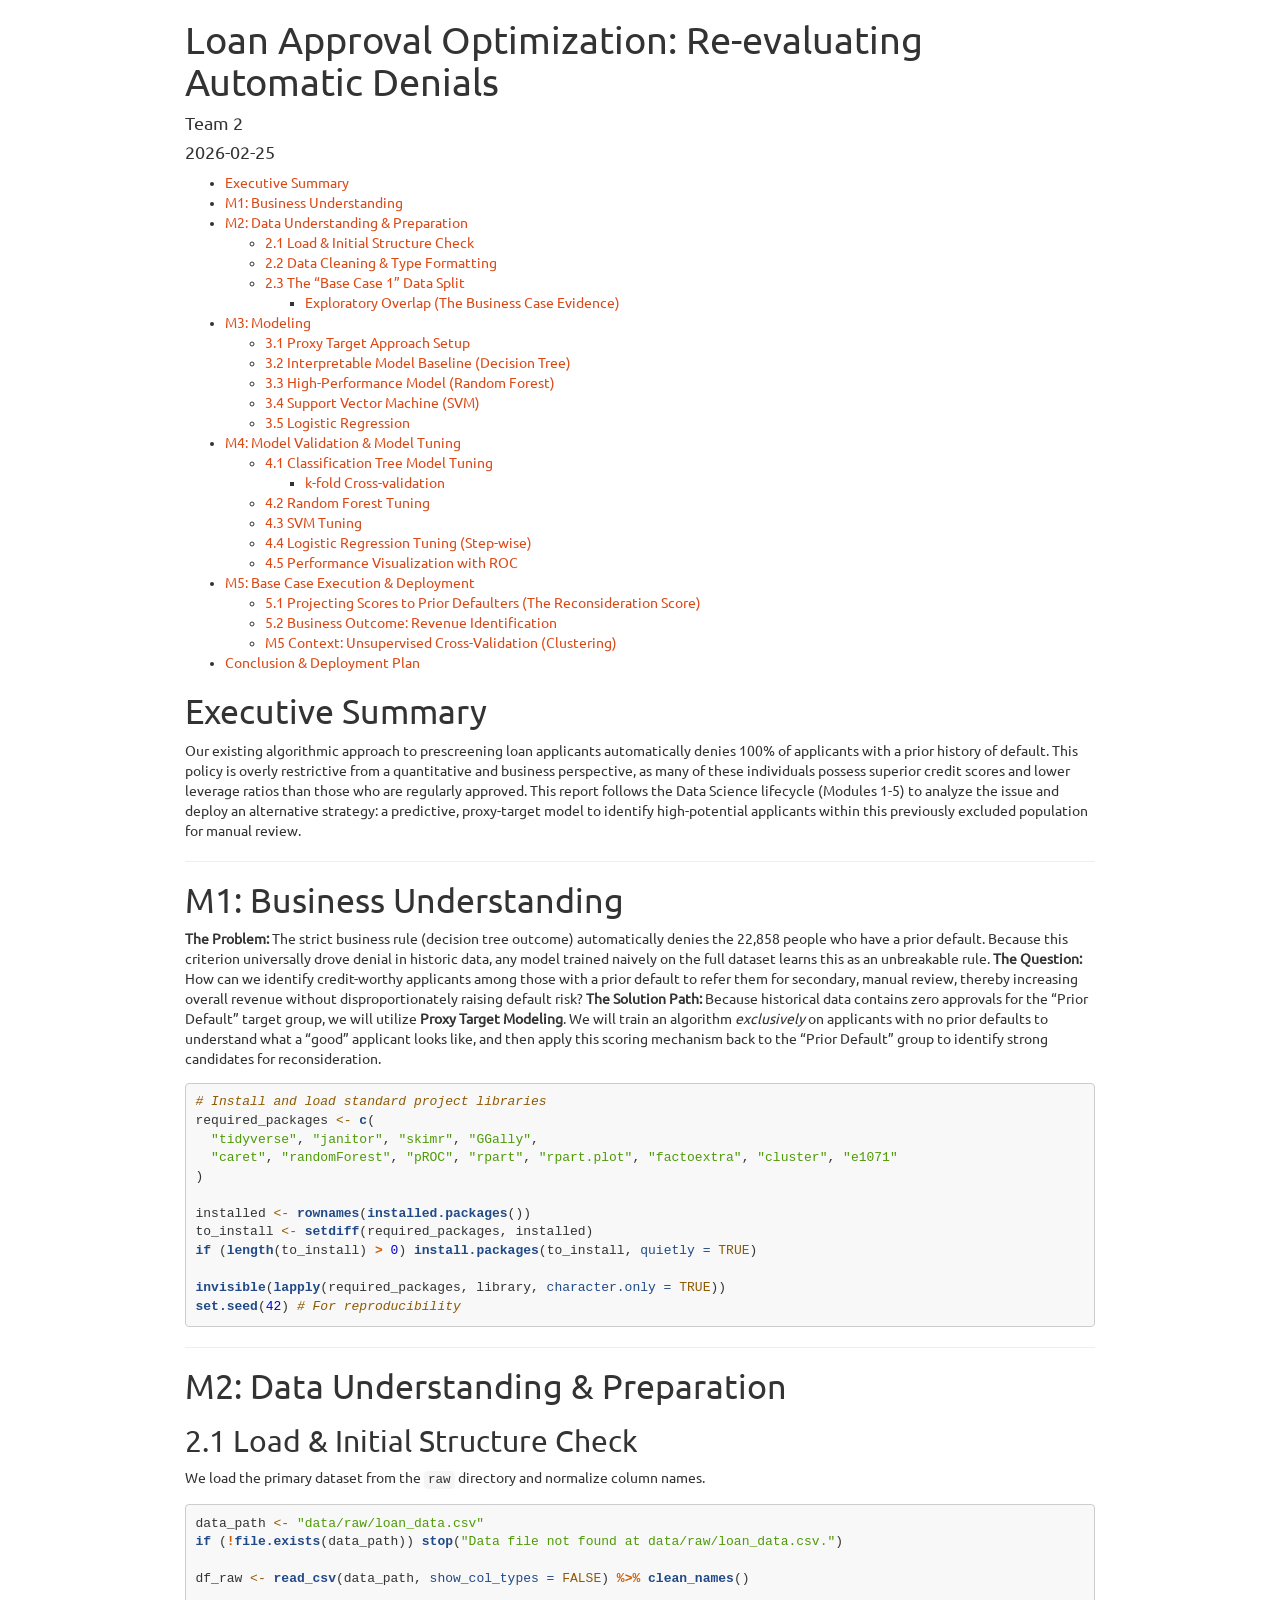
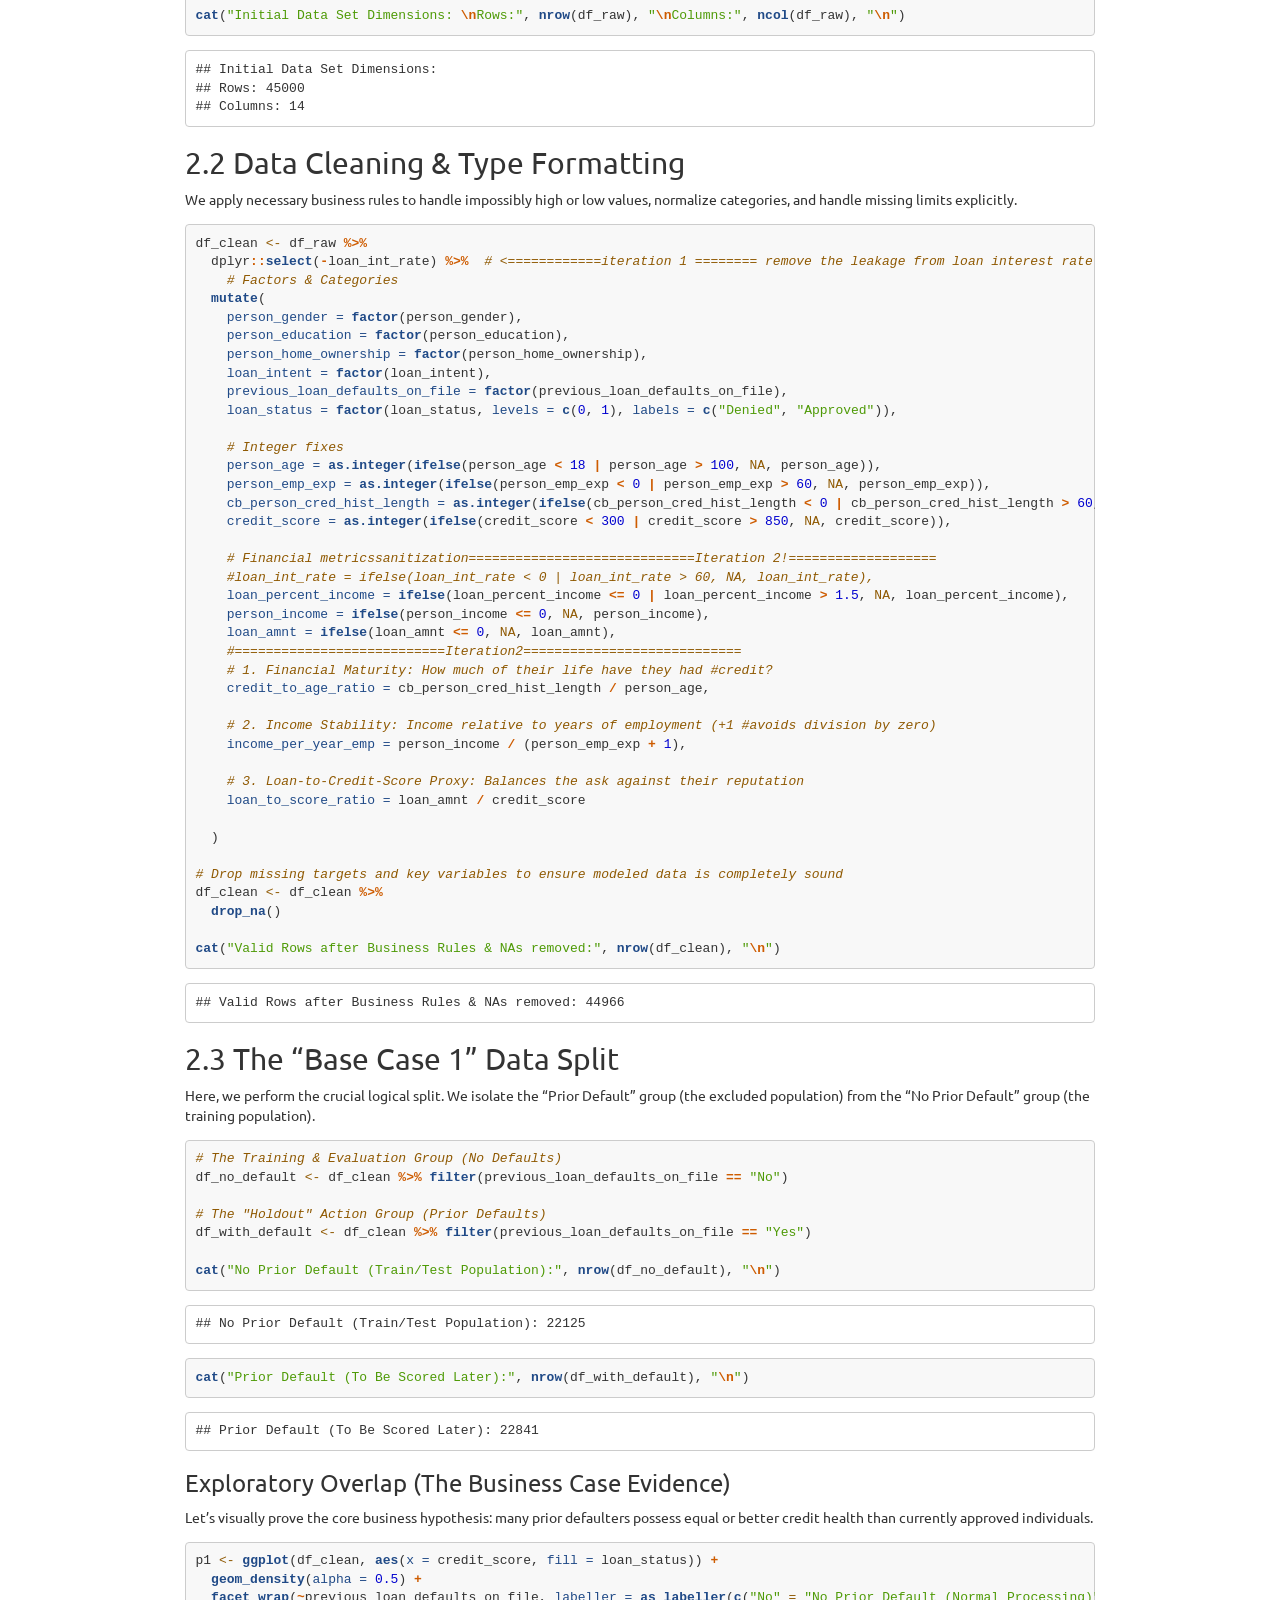
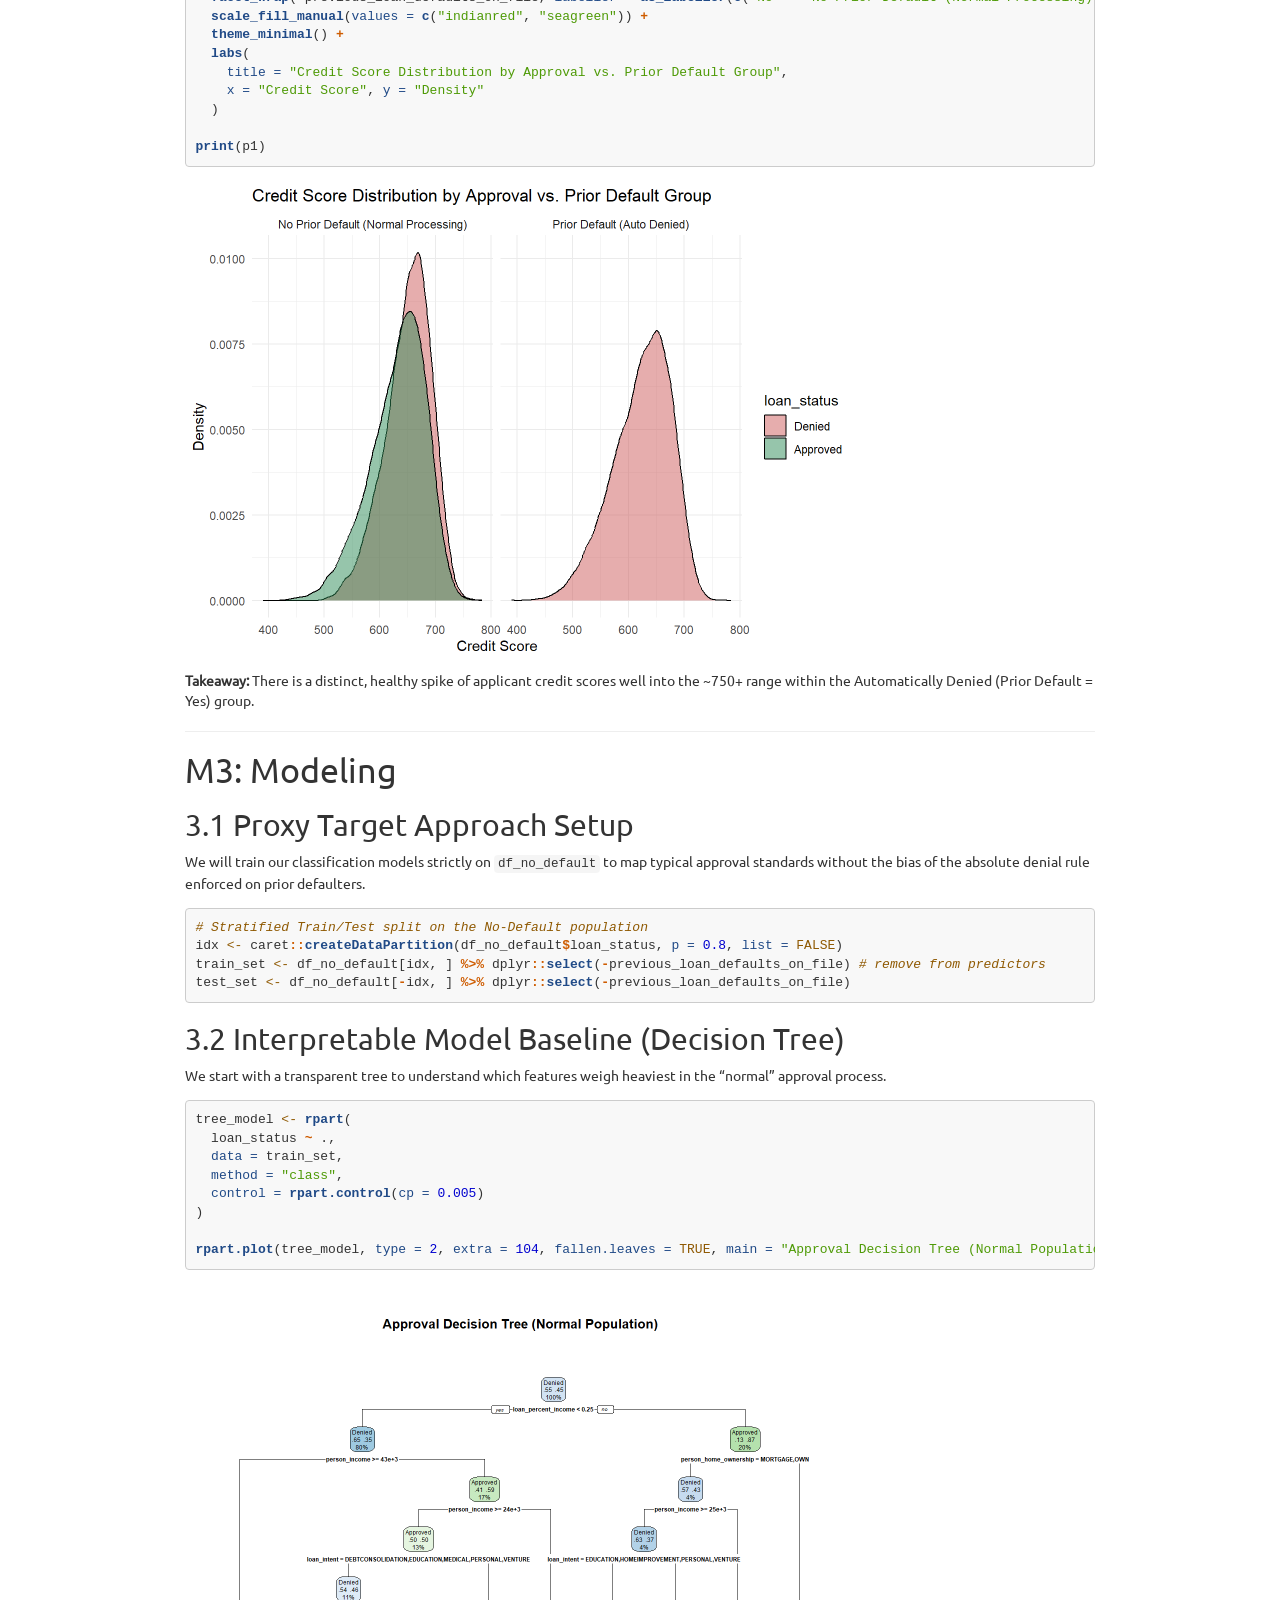
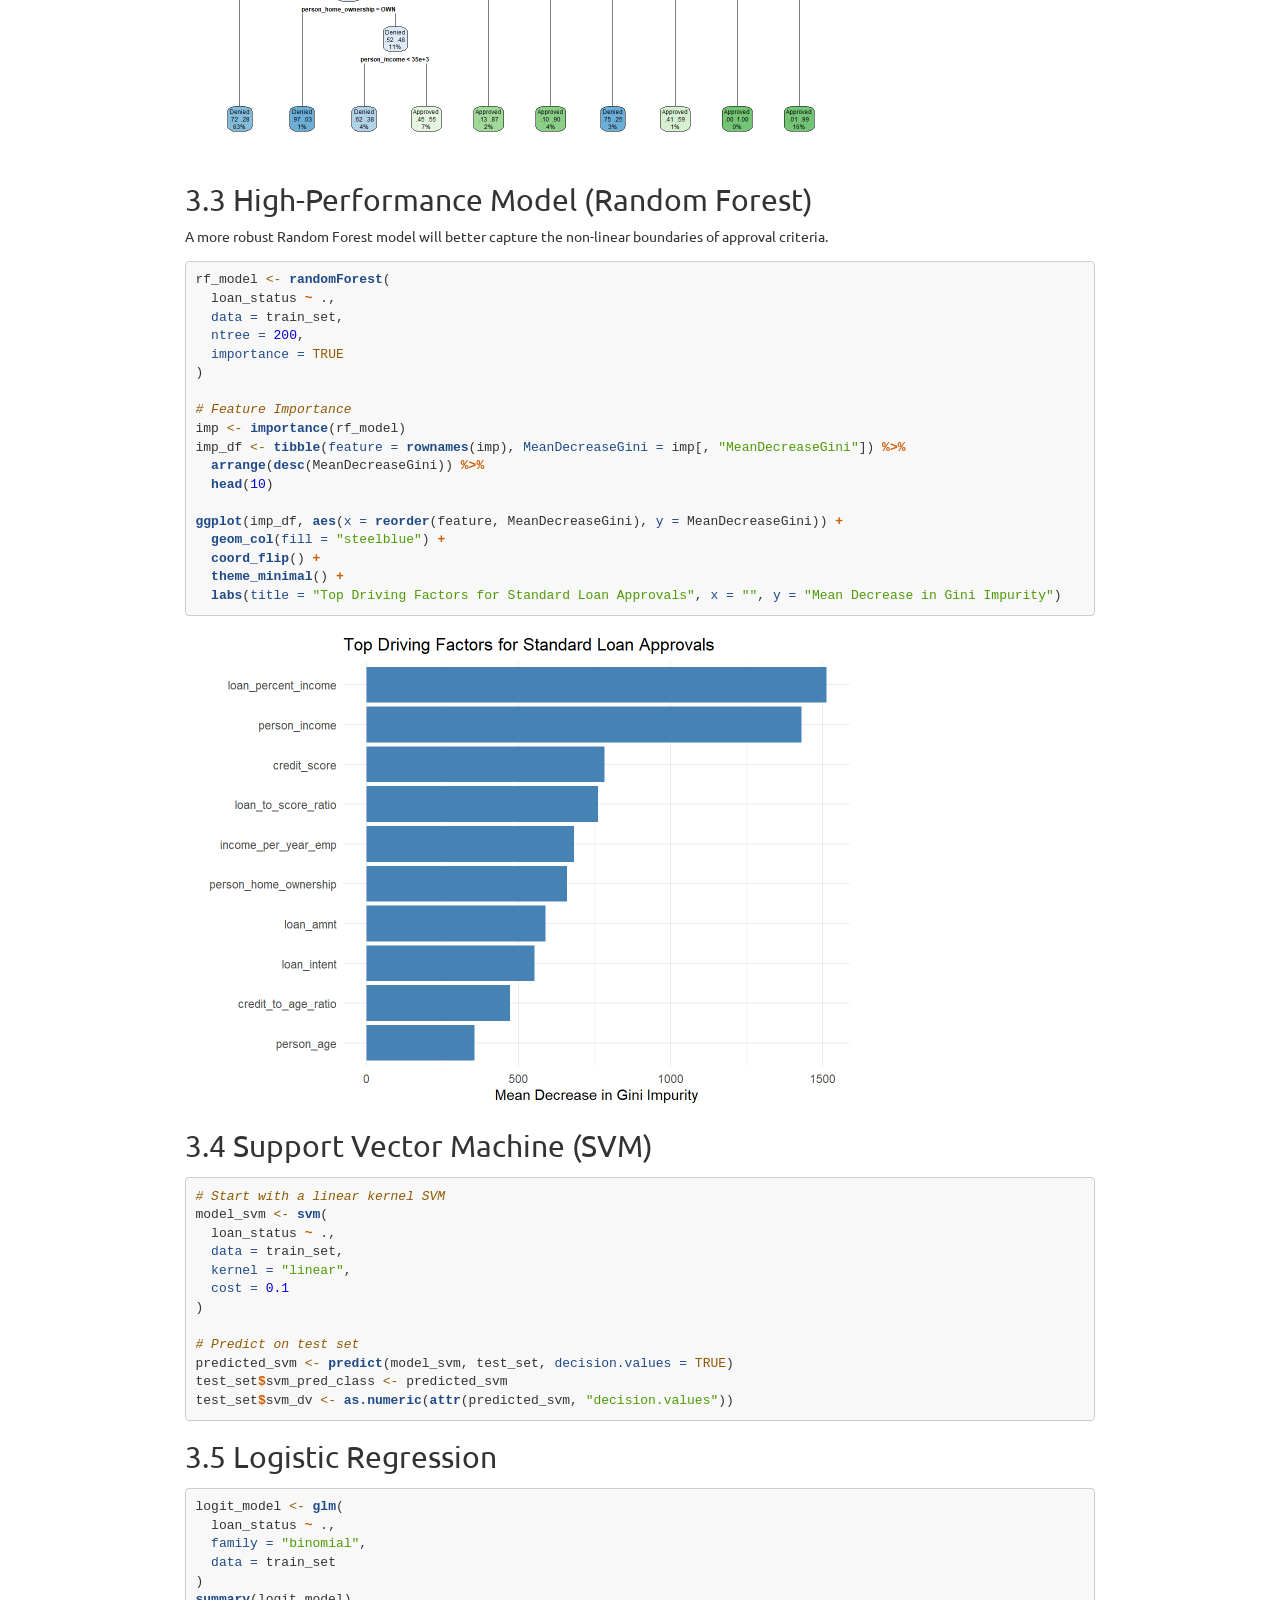
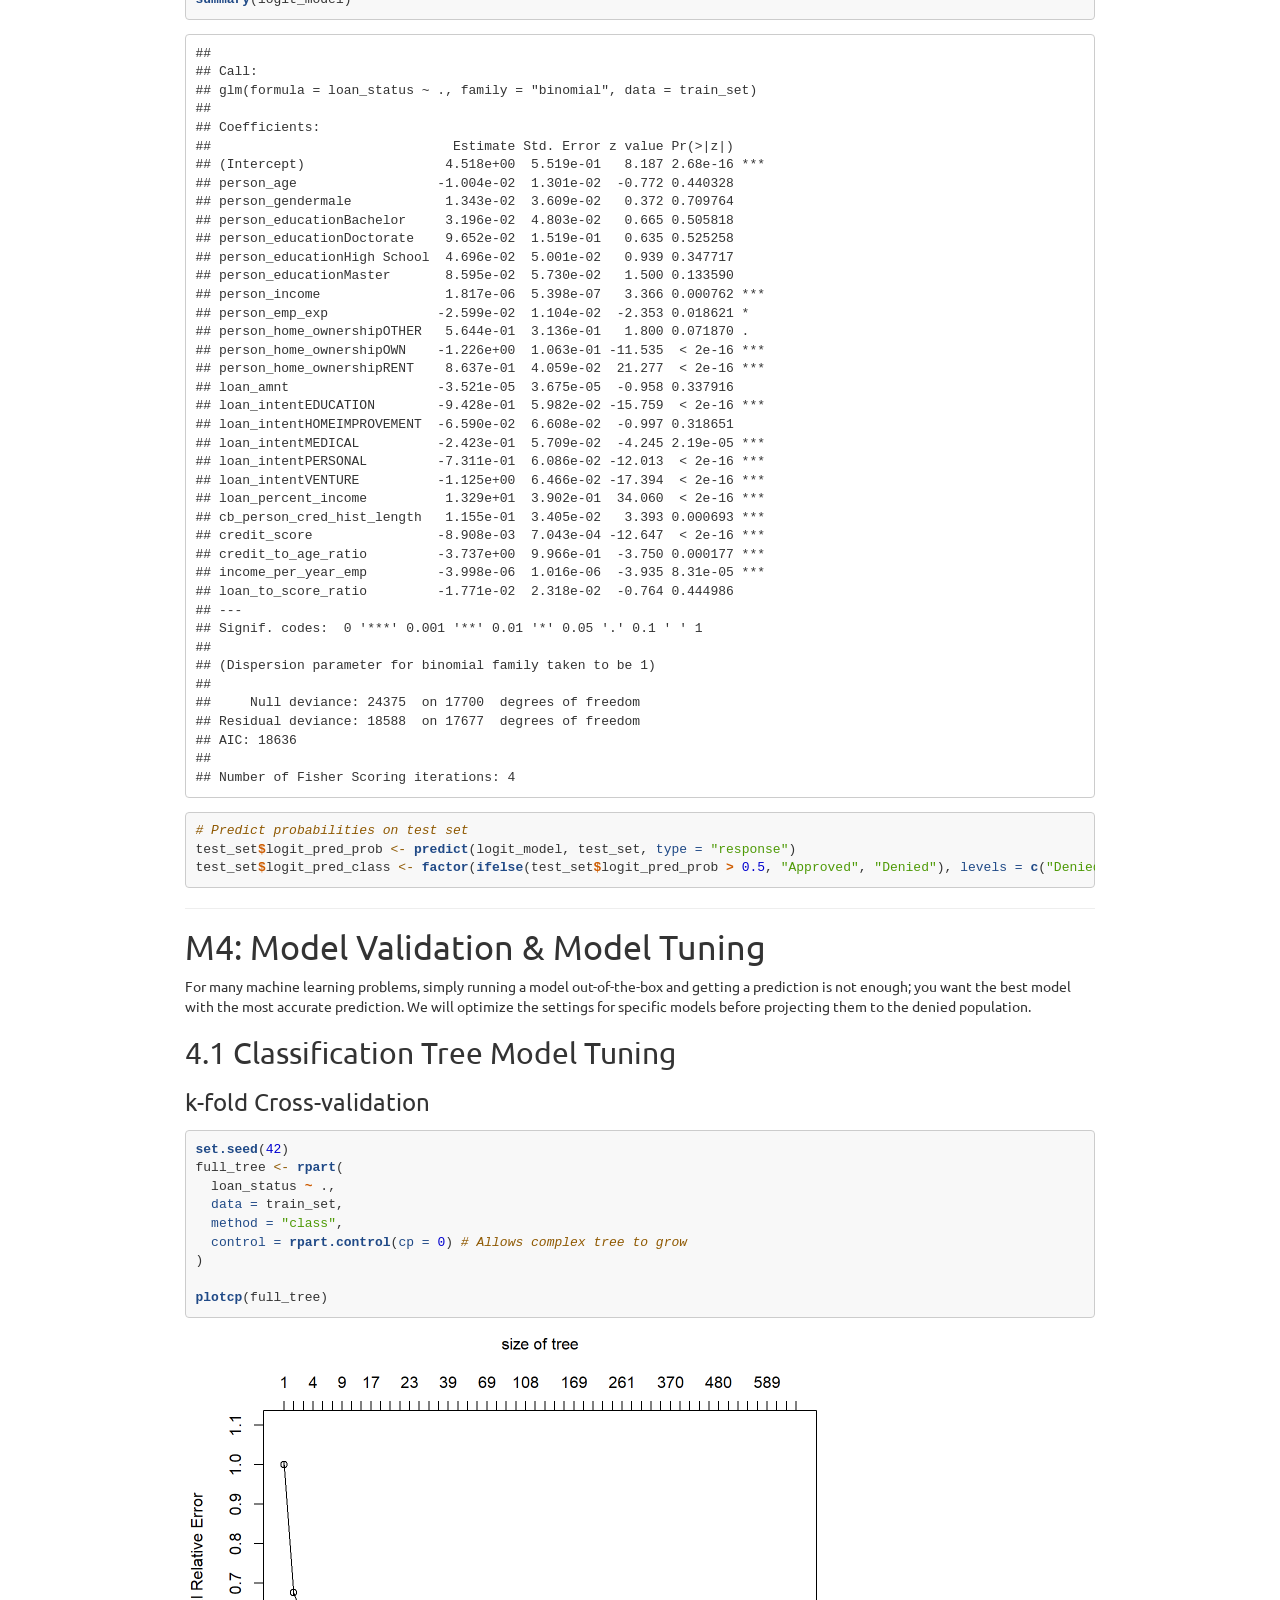
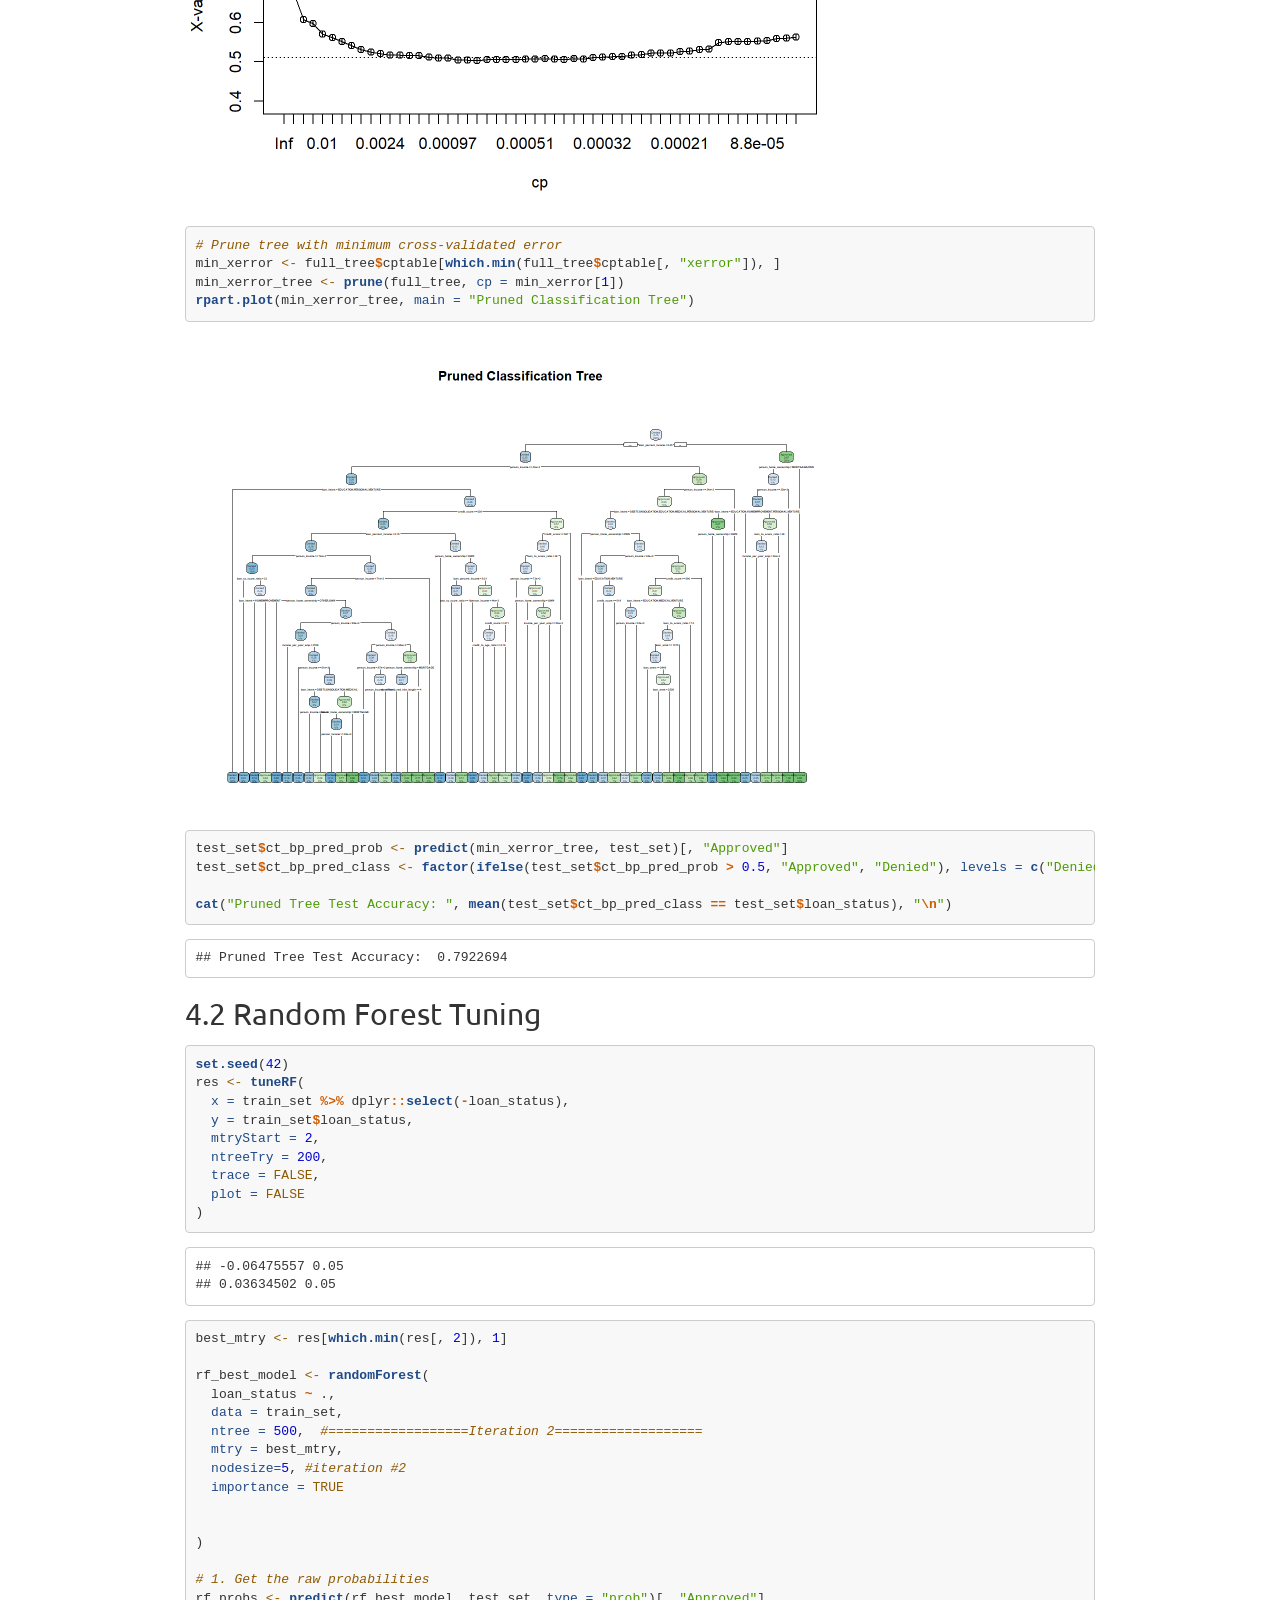
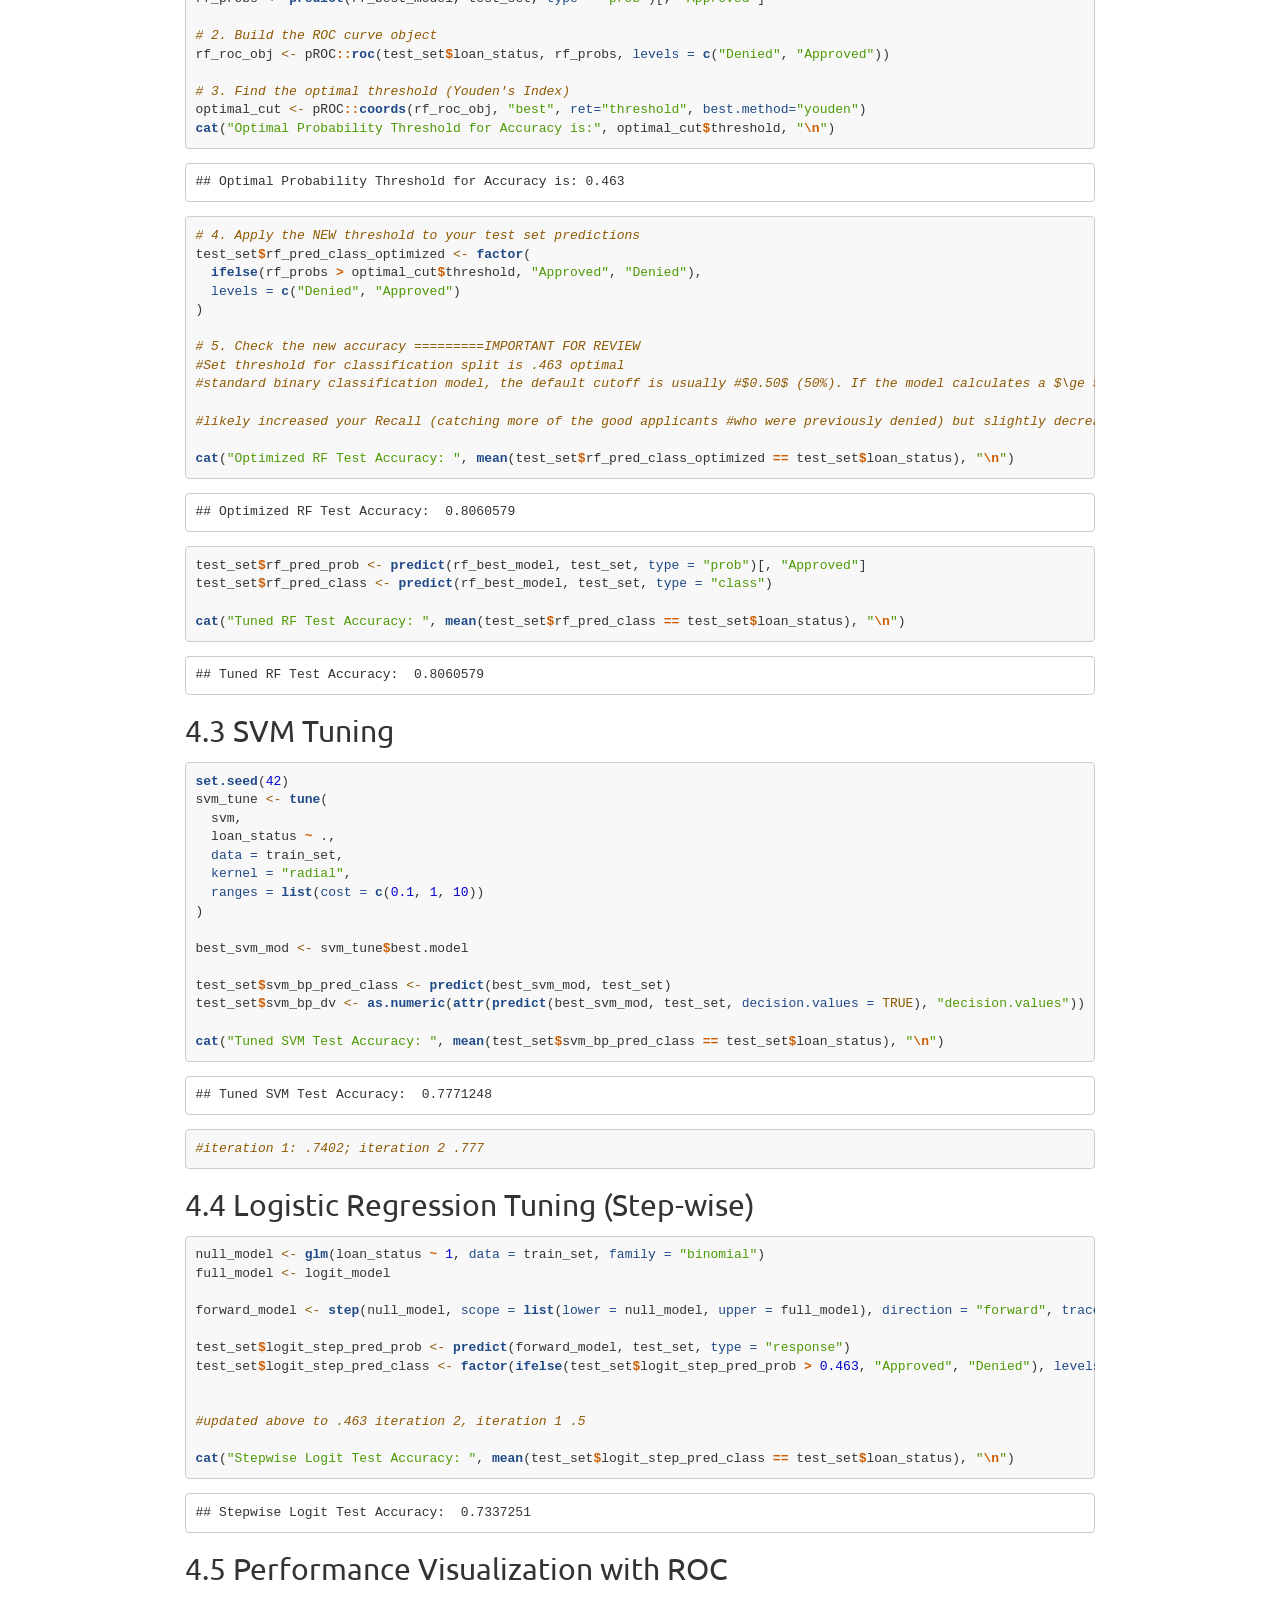
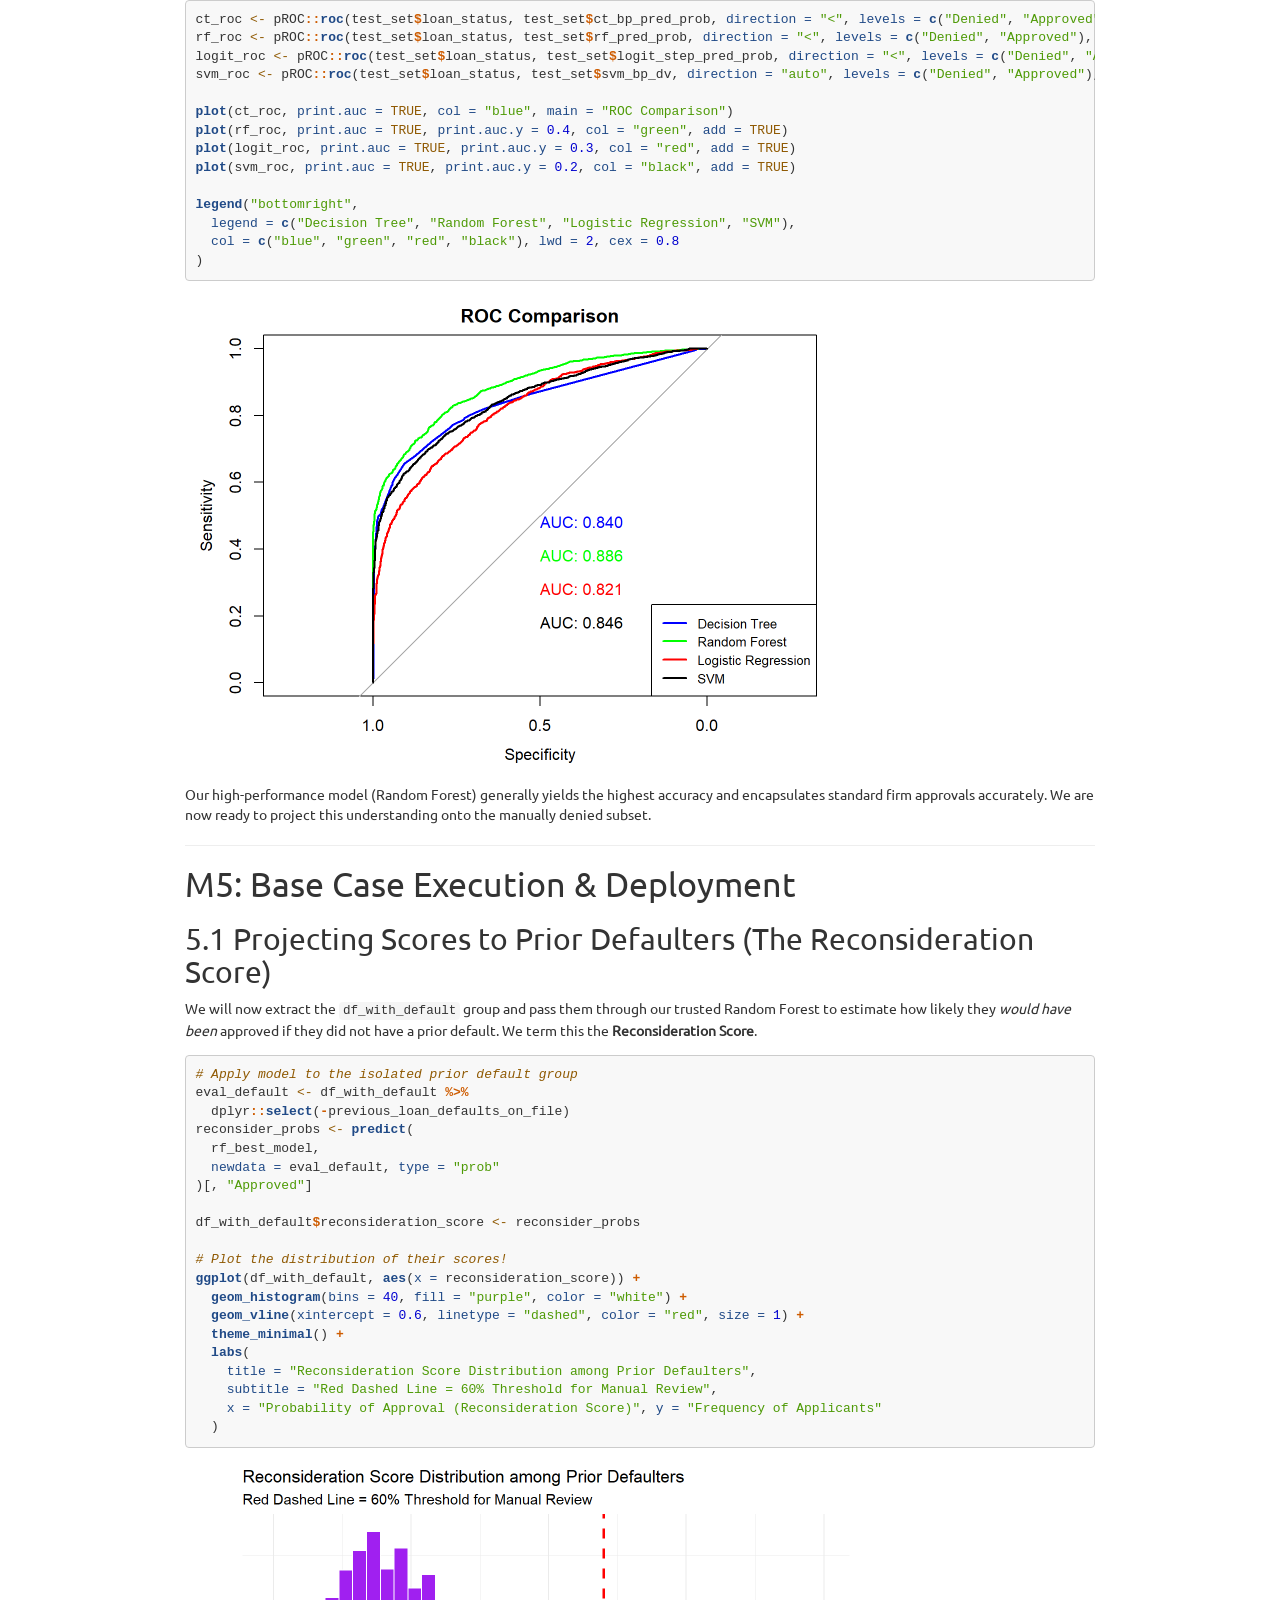
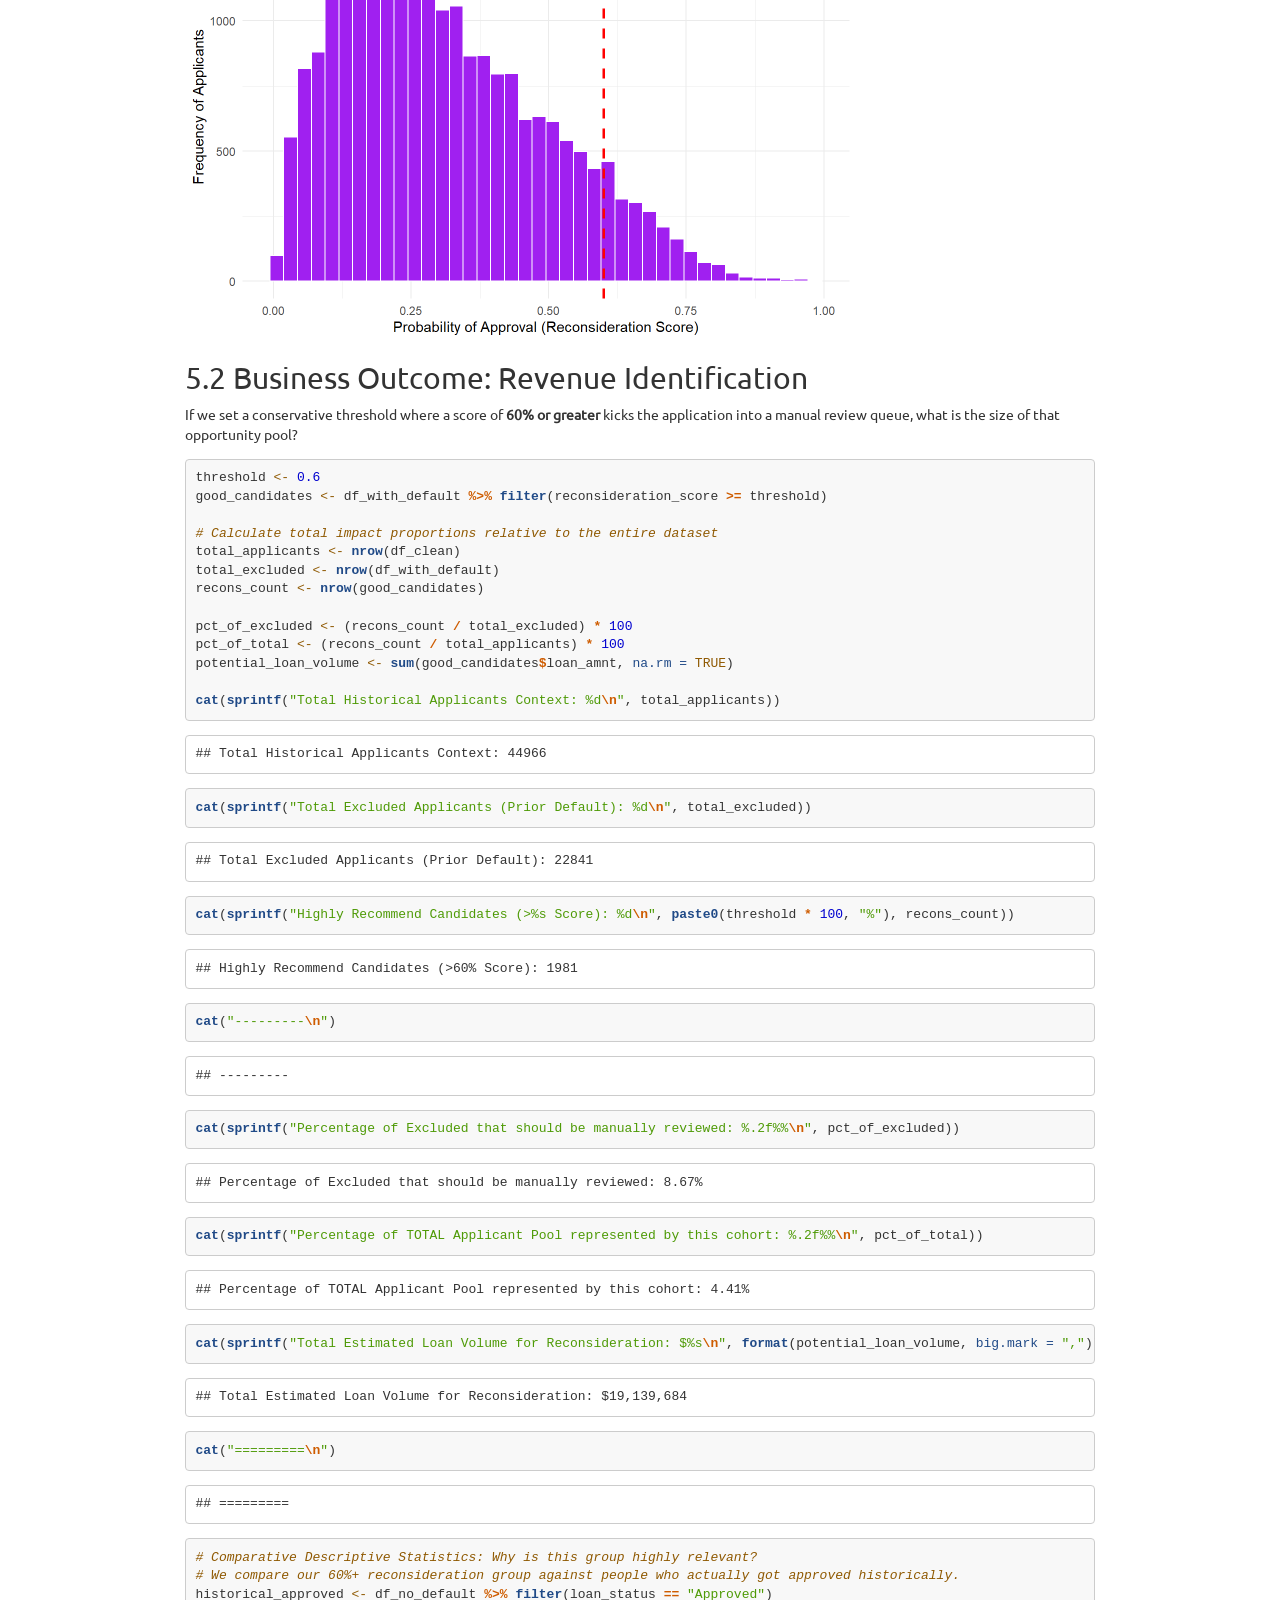
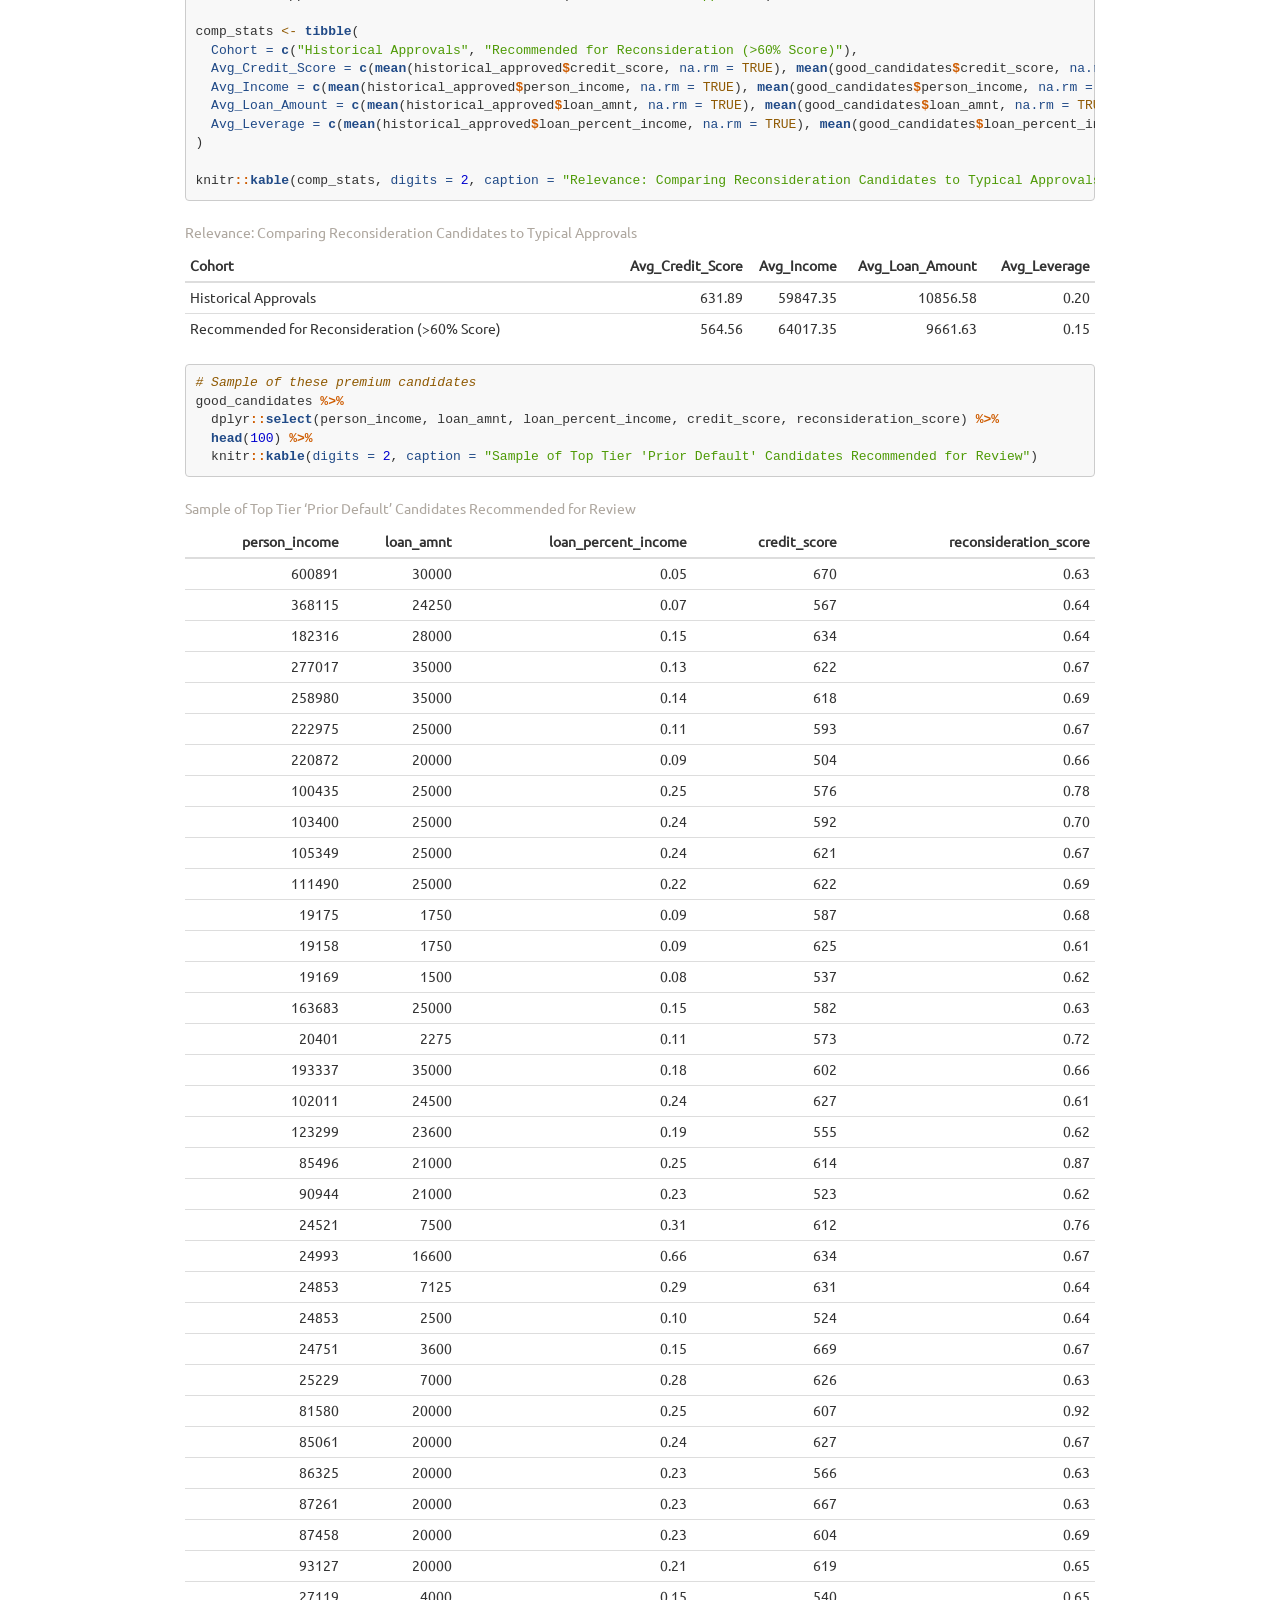
==== commit bc05528d: "Update EDA and data audit scripts" ====
--- a/notebooks/sandbox/kevin_sandbox.html
+++ b/notebooks/sandbox/kevin_sandbox.html
@@ -1,4 +1,5 @@
 <!DOCTYPE html>
+
 <html>
 
 <head>
@@ -10,7 +11,7 @@
 
 <meta name="author" content="Team 2" />
 
-<meta name="date" content="2026-02-20" />
+<meta name="date" content="2026-02-25" />
 
 <title>Loan Approval Optimization: Re-evaluating Automatic Denials</title>
 
@@ -270,7 +271,35 @@
 @media screen {
 pre > code.sourceCode > span > a:first-child::before { text-decoration: underline; }
 }
-code span.al { color: #ef2929; } code span.an { color: #8f5902; font-weight: bold; font-style: italic; } code span.at { color: #204a87; } code span.bn { color: #0000cf; } code span.cf { color: #204a87; font-weight: bold; } code span.ch { color: #4e9a06; } code span.cn { color: #8f5902; } code span.co { color: #8f5902; font-style: italic; } code span.cv { color: #8f5902; font-weight: bold; font-style: italic; } code span.do { color: #8f5902; font-weight: bold; font-style: italic; } code span.dt { color: #204a87; } code span.dv { color: #0000cf; } code span.er { color: #a40000; font-weight: bold; } code span.ex { } code span.fl { color: #0000cf; } code span.fu { color: #204a87; font-weight: bold; } code span.im { } code span.in { color: #8f5902; font-weight: bold; font-style: italic; } code span.kw { color: #204a87; font-weight: bold; } code span.op { color: #ce5c00; font-weight: bold; } code span.ot { color: #8f5902; } code span.pp { color: #8f5902; font-style: italic; } code span.sc { color: #ce5c00; font-weight: bold; } code span.ss { color: #4e9a06; } code span.st { color: #4e9a06; } code span.va { color: #000000; } code span.vs { color: #4e9a06; } code span.wa { color: #8f5902; font-weight: bold; font-style: italic; } </style>
+code span.al { color: #ef2929; } 
+code span.an { color: #8f5902; font-weight: bold; font-style: italic; } 
+code span.at { color: #204a87; } 
+code span.bn { color: #0000cf; } 
+code span.cf { color: #204a87; font-weight: bold; } 
+code span.ch { color: #4e9a06; } 
+code span.cn { color: #8f5902; } 
+code span.co { color: #8f5902; font-style: italic; } 
+code span.cv { color: #8f5902; font-weight: bold; font-style: italic; } 
+code span.do { color: #8f5902; font-weight: bold; font-style: italic; } 
+code span.dt { color: #204a87; } 
+code span.dv { color: #0000cf; } 
+code span.er { color: #a40000; font-weight: bold; } 
+code span.ex { } 
+code span.fl { color: #0000cf; } 
+code span.fu { color: #204a87; font-weight: bold; } 
+code span.im { } 
+code span.in { color: #8f5902; font-weight: bold; font-style: italic; } 
+code span.kw { color: #204a87; font-weight: bold; } 
+code span.op { color: #ce5c00; font-weight: bold; } 
+code span.ot { color: #8f5902; } 
+code span.pp { color: #8f5902; font-style: italic; } 
+code span.sc { color: #ce5c00; font-weight: bold; } 
+code span.ss { color: #4e9a06; } 
+code span.st { color: #4e9a06; } 
+code span.va { color: #000000; } 
+code span.vs { color: #4e9a06; } 
+code span.wa { color: #8f5902; font-weight: bold; font-style: italic; } 
+</style>
 <script>
 // apply pandoc div.sourceCode style to pre.sourceCode instead
 (function() {
@@ -402,7 +431,7 @@
 <h1 class="title toc-ignore">Loan Approval Optimization: Re-evaluating
 Automatic Denials</h1>
 <h4 class="author">Team 2</h4>
-<h4 class="date">2026-02-20</h4>
+<h4 class="date">2026-02-25</h4>
 
 </div>
 
@@ -432,9 +461,27 @@
 Model Baseline (Decision Tree)</a></li>
 <li><a href="#high-performance-model-random-forest" id="toc-high-performance-model-random-forest">3.3 High-Performance Model
 (Random Forest)</a></li>
+<li><a href="#support-vector-machine-svm" id="toc-support-vector-machine-svm">3.4 Support Vector Machine
+(SVM)</a></li>
+<li><a href="#logistic-regression" id="toc-logistic-regression">3.5
+Logistic Regression</a></li>
 </ul></li>
-<li><a href="#m4-model-tuning-evaluation" id="toc-m4-model-tuning-evaluation">M4: Model Tuning &amp;
-Evaluation</a></li>
+<li><a href="#m4-model-validation-model-tuning" id="toc-m4-model-validation-model-tuning">M4: Model Validation &amp;
+Model Tuning</a>
+<ul>
+<li><a href="#classification-tree-model-tuning" id="toc-classification-tree-model-tuning">4.1 Classification Tree Model
+Tuning</a>
+<ul>
+<li><a href="#k-fold-cross-validation" id="toc-k-fold-cross-validation">k-fold Cross-validation</a></li>
+</ul></li>
+<li><a href="#random-forest-tuning" id="toc-random-forest-tuning">4.2
+Random Forest Tuning</a></li>
+<li><a href="#svm-tuning" id="toc-svm-tuning">4.3 SVM Tuning</a></li>
+<li><a href="#logistic-regression-tuning-step-wise" id="toc-logistic-regression-tuning-step-wise">4.4 Logistic Regression
+Tuning (Step-wise)</a></li>
+<li><a href="#performance-visualization-with-roc" id="toc-performance-visualization-with-roc">4.5 Performance
+Visualization with ROC</a></li>
+</ul></li>
 <li><a href="#m5-base-case-execution-deployment" id="toc-m5-base-case-execution-deployment">M5: Base Case Execution &amp;
 Deployment</a>
 <ul>
@@ -483,7 +530,7 @@
 <div class="sourceCode" id="cb1"><pre class="sourceCode r"><code class="sourceCode r"><span id="cb1-1"><a href="#cb1-1" tabindex="-1"></a><span class="co"># Install and load standard project libraries</span></span>
 <span id="cb1-2"><a href="#cb1-2" tabindex="-1"></a>required_packages <span class="ot">&lt;-</span> <span class="fu">c</span>(</span>
 <span id="cb1-3"><a href="#cb1-3" tabindex="-1"></a>  <span class="st">&quot;tidyverse&quot;</span>, <span class="st">&quot;janitor&quot;</span>, <span class="st">&quot;skimr&quot;</span>, <span class="st">&quot;GGally&quot;</span>,</span>
-<span id="cb1-4"><a href="#cb1-4" tabindex="-1"></a>  <span class="st">&quot;caret&quot;</span>, <span class="st">&quot;randomForest&quot;</span>, <span class="st">&quot;pROC&quot;</span>, <span class="st">&quot;rpart&quot;</span>, <span class="st">&quot;rpart.plot&quot;</span>, <span class="st">&quot;factoextra&quot;</span>, <span class="st">&quot;cluster&quot;</span></span>
+<span id="cb1-4"><a href="#cb1-4" tabindex="-1"></a>  <span class="st">&quot;caret&quot;</span>, <span class="st">&quot;randomForest&quot;</span>, <span class="st">&quot;pROC&quot;</span>, <span class="st">&quot;rpart&quot;</span>, <span class="st">&quot;rpart.plot&quot;</span>, <span class="st">&quot;factoextra&quot;</span>, <span class="st">&quot;cluster&quot;</span>, <span class="st">&quot;e1071&quot;</span></span>
 <span id="cb1-5"><a href="#cb1-5" tabindex="-1"></a>)</span>
 <span id="cb1-6"><a href="#cb1-6" tabindex="-1"></a></span>
 <span id="cb1-7"><a href="#cb1-7" tabindex="-1"></a>installed <span class="ot">&lt;-</span> <span class="fu">rownames</span>(<span class="fu">installed.packages</span>())</span>
@@ -515,33 +562,44 @@
 <p>We apply necessary business rules to handle impossibly high or low
 values, normalize categories, and handle missing limits explicitly.</p>
 <div class="sourceCode" id="cb4"><pre class="sourceCode r"><code class="sourceCode r"><span id="cb4-1"><a href="#cb4-1" tabindex="-1"></a>df_clean <span class="ot">&lt;-</span> df_raw <span class="sc">%&gt;%</span></span>
-<span id="cb4-2"><a href="#cb4-2" tabindex="-1"></a>  <span class="fu">mutate</span>(</span>
+<span id="cb4-2"><a href="#cb4-2" tabindex="-1"></a>  dplyr<span class="sc">::</span><span class="fu">select</span>(<span class="sc">-</span>loan_int_rate) <span class="sc">%&gt;%</span>  <span class="co"># &lt;============iteration 1 ======== remove the leakage from loan interest rate</span></span>
 <span id="cb4-3"><a href="#cb4-3" tabindex="-1"></a>    <span class="co"># Factors &amp; Categories</span></span>
-<span id="cb4-4"><a href="#cb4-4" tabindex="-1"></a>    <span class="at">person_gender =</span> <span class="fu">factor</span>(person_gender),</span>
-<span id="cb4-5"><a href="#cb4-5" tabindex="-1"></a>    <span class="at">person_education =</span> <span class="fu">factor</span>(person_education),</span>
-<span id="cb4-6"><a href="#cb4-6" tabindex="-1"></a>    <span class="at">person_home_ownership =</span> <span class="fu">factor</span>(person_home_ownership),</span>
-<span id="cb4-7"><a href="#cb4-7" tabindex="-1"></a>    <span class="at">loan_intent =</span> <span class="fu">factor</span>(loan_intent),</span>
-<span id="cb4-8"><a href="#cb4-8" tabindex="-1"></a>    <span class="at">previous_loan_defaults_on_file =</span> <span class="fu">factor</span>(previous_loan_defaults_on_file),</span>
-<span id="cb4-9"><a href="#cb4-9" tabindex="-1"></a>    <span class="at">loan_status =</span> <span class="fu">factor</span>(loan_status, <span class="at">levels =</span> <span class="fu">c</span>(<span class="dv">0</span>, <span class="dv">1</span>), <span class="at">labels =</span> <span class="fu">c</span>(<span class="st">&quot;Denied&quot;</span>, <span class="st">&quot;Approved&quot;</span>)),</span>
-<span id="cb4-10"><a href="#cb4-10" tabindex="-1"></a></span>
-<span id="cb4-11"><a href="#cb4-11" tabindex="-1"></a>    <span class="co"># Integer fixes</span></span>
-<span id="cb4-12"><a href="#cb4-12" tabindex="-1"></a>    <span class="at">person_age =</span> <span class="fu">as.integer</span>(<span class="fu">ifelse</span>(person_age <span class="sc">&lt;</span> <span class="dv">18</span> <span class="sc">|</span> person_age <span class="sc">&gt;</span> <span class="dv">100</span>, <span class="cn">NA</span>, person_age)),</span>
-<span id="cb4-13"><a href="#cb4-13" tabindex="-1"></a>    <span class="at">person_emp_exp =</span> <span class="fu">as.integer</span>(<span class="fu">ifelse</span>(person_emp_exp <span class="sc">&lt;</span> <span class="dv">0</span> <span class="sc">|</span> person_emp_exp <span class="sc">&gt;</span> <span class="dv">60</span>, <span class="cn">NA</span>, person_emp_exp)),</span>
-<span id="cb4-14"><a href="#cb4-14" tabindex="-1"></a>    <span class="at">cb_person_cred_hist_length =</span> <span class="fu">as.integer</span>(<span class="fu">ifelse</span>(cb_person_cred_hist_length <span class="sc">&lt;</span> <span class="dv">0</span> <span class="sc">|</span> cb_person_cred_hist_length <span class="sc">&gt;</span> <span class="dv">60</span>, <span class="cn">NA</span>, cb_person_cred_hist_length)),</span>
-<span id="cb4-15"><a href="#cb4-15" tabindex="-1"></a>    <span class="at">credit_score =</span> <span class="fu">as.integer</span>(<span class="fu">ifelse</span>(credit_score <span class="sc">&lt;</span> <span class="dv">300</span> <span class="sc">|</span> credit_score <span class="sc">&gt;</span> <span class="dv">850</span>, <span class="cn">NA</span>, credit_score)),</span>
-<span id="cb4-16"><a href="#cb4-16" tabindex="-1"></a></span>
-<span id="cb4-17"><a href="#cb4-17" tabindex="-1"></a>    <span class="co"># Financial metrics sanitization</span></span>
-<span id="cb4-18"><a href="#cb4-18" tabindex="-1"></a>    <span class="at">loan_int_rate =</span> <span class="fu">ifelse</span>(loan_int_rate <span class="sc">&lt;</span> <span class="dv">0</span> <span class="sc">|</span> loan_int_rate <span class="sc">&gt;</span> <span class="dv">60</span>, <span class="cn">NA</span>, loan_int_rate),</span>
-<span id="cb4-19"><a href="#cb4-19" tabindex="-1"></a>    <span class="at">loan_percent_income =</span> <span class="fu">ifelse</span>(loan_percent_income <span class="sc">&lt;=</span> <span class="dv">0</span> <span class="sc">|</span> loan_percent_income <span class="sc">&gt;</span> <span class="fl">1.5</span>, <span class="cn">NA</span>, loan_percent_income),</span>
-<span id="cb4-20"><a href="#cb4-20" tabindex="-1"></a>    <span class="at">person_income =</span> <span class="fu">ifelse</span>(person_income <span class="sc">&lt;=</span> <span class="dv">0</span>, <span class="cn">NA</span>, person_income),</span>
-<span id="cb4-21"><a href="#cb4-21" tabindex="-1"></a>    <span class="at">loan_amnt =</span> <span class="fu">ifelse</span>(loan_amnt <span class="sc">&lt;=</span> <span class="dv">0</span>, <span class="cn">NA</span>, loan_amnt)</span>
-<span id="cb4-22"><a href="#cb4-22" tabindex="-1"></a>  )</span>
-<span id="cb4-23"><a href="#cb4-23" tabindex="-1"></a></span>
-<span id="cb4-24"><a href="#cb4-24" tabindex="-1"></a><span class="co"># Drop missing targets and key variables to ensure modeled data is completely sound</span></span>
-<span id="cb4-25"><a href="#cb4-25" tabindex="-1"></a>df_clean <span class="ot">&lt;-</span> df_clean <span class="sc">%&gt;%</span></span>
-<span id="cb4-26"><a href="#cb4-26" tabindex="-1"></a>  <span class="fu">drop_na</span>()</span>
-<span id="cb4-27"><a href="#cb4-27" tabindex="-1"></a></span>
-<span id="cb4-28"><a href="#cb4-28" tabindex="-1"></a><span class="fu">cat</span>(<span class="st">&quot;Valid Rows after Business Rules &amp; NAs removed:&quot;</span>, <span class="fu">nrow</span>(df_clean), <span class="st">&quot;</span><span class="sc">\n</span><span class="st">&quot;</span>)</span></code></pre></div>
+<span id="cb4-4"><a href="#cb4-4" tabindex="-1"></a>  <span class="fu">mutate</span>(</span>
+<span id="cb4-5"><a href="#cb4-5" tabindex="-1"></a>    <span class="at">person_gender =</span> <span class="fu">factor</span>(person_gender),</span>
+<span id="cb4-6"><a href="#cb4-6" tabindex="-1"></a>    <span class="at">person_education =</span> <span class="fu">factor</span>(person_education),</span>
+<span id="cb4-7"><a href="#cb4-7" tabindex="-1"></a>    <span class="at">person_home_ownership =</span> <span class="fu">factor</span>(person_home_ownership),</span>
+<span id="cb4-8"><a href="#cb4-8" tabindex="-1"></a>    <span class="at">loan_intent =</span> <span class="fu">factor</span>(loan_intent),</span>
+<span id="cb4-9"><a href="#cb4-9" tabindex="-1"></a>    <span class="at">previous_loan_defaults_on_file =</span> <span class="fu">factor</span>(previous_loan_defaults_on_file),</span>
+<span id="cb4-10"><a href="#cb4-10" tabindex="-1"></a>    <span class="at">loan_status =</span> <span class="fu">factor</span>(loan_status, <span class="at">levels =</span> <span class="fu">c</span>(<span class="dv">0</span>, <span class="dv">1</span>), <span class="at">labels =</span> <span class="fu">c</span>(<span class="st">&quot;Denied&quot;</span>, <span class="st">&quot;Approved&quot;</span>)),</span>
+<span id="cb4-11"><a href="#cb4-11" tabindex="-1"></a></span>
+<span id="cb4-12"><a href="#cb4-12" tabindex="-1"></a>    <span class="co"># Integer fixes</span></span>
+<span id="cb4-13"><a href="#cb4-13" tabindex="-1"></a>    <span class="at">person_age =</span> <span class="fu">as.integer</span>(<span class="fu">ifelse</span>(person_age <span class="sc">&lt;</span> <span class="dv">18</span> <span class="sc">|</span> person_age <span class="sc">&gt;</span> <span class="dv">100</span>, <span class="cn">NA</span>, person_age)),</span>
+<span id="cb4-14"><a href="#cb4-14" tabindex="-1"></a>    <span class="at">person_emp_exp =</span> <span class="fu">as.integer</span>(<span class="fu">ifelse</span>(person_emp_exp <span class="sc">&lt;</span> <span class="dv">0</span> <span class="sc">|</span> person_emp_exp <span class="sc">&gt;</span> <span class="dv">60</span>, <span class="cn">NA</span>, person_emp_exp)),</span>
+<span id="cb4-15"><a href="#cb4-15" tabindex="-1"></a>    <span class="at">cb_person_cred_hist_length =</span> <span class="fu">as.integer</span>(<span class="fu">ifelse</span>(cb_person_cred_hist_length <span class="sc">&lt;</span> <span class="dv">0</span> <span class="sc">|</span> cb_person_cred_hist_length <span class="sc">&gt;</span> <span class="dv">60</span>, <span class="cn">NA</span>, cb_person_cred_hist_length)),</span>
+<span id="cb4-16"><a href="#cb4-16" tabindex="-1"></a>    <span class="at">credit_score =</span> <span class="fu">as.integer</span>(<span class="fu">ifelse</span>(credit_score <span class="sc">&lt;</span> <span class="dv">300</span> <span class="sc">|</span> credit_score <span class="sc">&gt;</span> <span class="dv">850</span>, <span class="cn">NA</span>, credit_score)),</span>
+<span id="cb4-17"><a href="#cb4-17" tabindex="-1"></a></span>
+<span id="cb4-18"><a href="#cb4-18" tabindex="-1"></a>    <span class="co"># Financial metricssanitization=============================Iteration 2!===================</span></span>
+<span id="cb4-19"><a href="#cb4-19" tabindex="-1"></a>    <span class="co">#loan_int_rate = ifelse(loan_int_rate &lt; 0 | loan_int_rate &gt; 60, NA, loan_int_rate),</span></span>
+<span id="cb4-20"><a href="#cb4-20" tabindex="-1"></a>    <span class="at">loan_percent_income =</span> <span class="fu">ifelse</span>(loan_percent_income <span class="sc">&lt;=</span> <span class="dv">0</span> <span class="sc">|</span> loan_percent_income <span class="sc">&gt;</span> <span class="fl">1.5</span>, <span class="cn">NA</span>, loan_percent_income),</span>
+<span id="cb4-21"><a href="#cb4-21" tabindex="-1"></a>    <span class="at">person_income =</span> <span class="fu">ifelse</span>(person_income <span class="sc">&lt;=</span> <span class="dv">0</span>, <span class="cn">NA</span>, person_income),</span>
+<span id="cb4-22"><a href="#cb4-22" tabindex="-1"></a>    <span class="at">loan_amnt =</span> <span class="fu">ifelse</span>(loan_amnt <span class="sc">&lt;=</span> <span class="dv">0</span>, <span class="cn">NA</span>, loan_amnt),</span>
+<span id="cb4-23"><a href="#cb4-23" tabindex="-1"></a>    <span class="co">#===========================Iteration2============================</span></span>
+<span id="cb4-24"><a href="#cb4-24" tabindex="-1"></a>    <span class="co"># 1. Financial Maturity: How much of their life have they had #credit?</span></span>
+<span id="cb4-25"><a href="#cb4-25" tabindex="-1"></a>    <span class="at">credit_to_age_ratio =</span> cb_person_cred_hist_length <span class="sc">/</span> person_age,</span>
+<span id="cb4-26"><a href="#cb4-26" tabindex="-1"></a>    </span>
+<span id="cb4-27"><a href="#cb4-27" tabindex="-1"></a>    <span class="co"># 2. Income Stability: Income relative to years of employment (+1 #avoids division by zero)</span></span>
+<span id="cb4-28"><a href="#cb4-28" tabindex="-1"></a>    <span class="at">income_per_year_emp =</span> person_income <span class="sc">/</span> (person_emp_exp <span class="sc">+</span> <span class="dv">1</span>),</span>
+<span id="cb4-29"><a href="#cb4-29" tabindex="-1"></a>    </span>
+<span id="cb4-30"><a href="#cb4-30" tabindex="-1"></a>    <span class="co"># 3. Loan-to-Credit-Score Proxy: Balances the ask against their reputation</span></span>
+<span id="cb4-31"><a href="#cb4-31" tabindex="-1"></a>    <span class="at">loan_to_score_ratio =</span> loan_amnt <span class="sc">/</span> credit_score</span>
+<span id="cb4-32"><a href="#cb4-32" tabindex="-1"></a>    </span>
+<span id="cb4-33"><a href="#cb4-33" tabindex="-1"></a>  )</span>
+<span id="cb4-34"><a href="#cb4-34" tabindex="-1"></a></span>
+<span id="cb4-35"><a href="#cb4-35" tabindex="-1"></a><span class="co"># Drop missing targets and key variables to ensure modeled data is completely sound</span></span>
+<span id="cb4-36"><a href="#cb4-36" tabindex="-1"></a>df_clean <span class="ot">&lt;-</span> df_clean <span class="sc">%&gt;%</span></span>
+<span id="cb4-37"><a href="#cb4-37" tabindex="-1"></a>  <span class="fu">drop_na</span>()</span>
+<span id="cb4-38"><a href="#cb4-38" tabindex="-1"></a></span>
+<span id="cb4-39"><a href="#cb4-39" tabindex="-1"></a><span class="fu">cat</span>(<span class="st">&quot;Valid Rows after Business Rules &amp; NAs removed:&quot;</span>, <span class="fu">nrow</span>(df_clean), <span class="st">&quot;</span><span class="sc">\n</span><span class="st">&quot;</span>)</span></code></pre></div>
 <pre><code>## Valid Rows after Business Rules &amp; NAs removed: 44966</code></pre>
 </div>
 <div id="the-base-case-1-data-split" class="section level2">
@@ -607,7 +665,7 @@
 <span id="cb12-6"><a href="#cb12-6" tabindex="-1"></a>)</span>
 <span id="cb12-7"><a href="#cb12-7" tabindex="-1"></a></span>
 <span id="cb12-8"><a href="#cb12-8" tabindex="-1"></a><span class="fu">rpart.plot</span>(tree_model, <span class="at">type =</span> <span class="dv">2</span>, <span class="at">extra =</span> <span class="dv">104</span>, <span class="at">fallen.leaves =</span> <span class="cn">TRUE</span>, <span class="at">main =</span> <span class="st">&quot;Approval Decision Tree (Normal Population)&quot;</span>)</span></code></pre></div>
-<p><img role="img" aria-label src="[data-uri]" alt width="672" /></p>
+<p><img role="img" aria-label src="[data-uri]" alt width="672" /></p>
 </div>
 <div id="high-performance-model-random-forest" class="section level2">
 <h2>3.3 High-Performance Model (Random Forest)</h2>
@@ -631,39 +689,224 @@
 <span id="cb13-16"><a href="#cb13-16" tabindex="-1"></a>  <span class="fu">coord_flip</span>() <span class="sc">+</span></span>
 <span id="cb13-17"><a href="#cb13-17" tabindex="-1"></a>  <span class="fu">theme_minimal</span>() <span class="sc">+</span></span>
 <span id="cb13-18"><a href="#cb13-18" tabindex="-1"></a>  <span class="fu">labs</span>(<span class="at">title =</span> <span class="st">&quot;Top Driving Factors for Standard Loan Approvals&quot;</span>, <span class="at">x =</span> <span class="st">&quot;&quot;</span>, <span class="at">y =</span> <span class="st">&quot;Mean Decrease in Gini Impurity&quot;</span>)</span></code></pre></div>
-<p><img role="img" aria-label src="[data-uri]" alt width="672" /></p>
+<p><img role="img" aria-label src="[data-uri]" alt width="672" /></p>
+</div>
+<div id="support-vector-machine-svm" class="section level2">
+<h2>3.4 Support Vector Machine (SVM)</h2>
+<div class="sourceCode" id="cb14"><pre class="sourceCode r"><code class="sourceCode r"><span id="cb14-1"><a href="#cb14-1" tabindex="-1"></a><span class="co"># Start with a linear kernel SVM</span></span>
+<span id="cb14-2"><a href="#cb14-2" tabindex="-1"></a>model_svm <span class="ot">&lt;-</span> <span class="fu">svm</span>(</span>
+<span id="cb14-3"><a href="#cb14-3" tabindex="-1"></a>  loan_status <span class="sc">~</span> .,</span>
+<span id="cb14-4"><a href="#cb14-4" tabindex="-1"></a>  <span class="at">data =</span> train_set,</span>
+<span id="cb14-5"><a href="#cb14-5" tabindex="-1"></a>  <span class="at">kernel =</span> <span class="st">&quot;linear&quot;</span>,</span>
+<span id="cb14-6"><a href="#cb14-6" tabindex="-1"></a>  <span class="at">cost =</span> <span class="fl">0.1</span></span>
+<span id="cb14-7"><a href="#cb14-7" tabindex="-1"></a>)</span>
+<span id="cb14-8"><a href="#cb14-8" tabindex="-1"></a></span>
+<span id="cb14-9"><a href="#cb14-9" tabindex="-1"></a><span class="co"># Predict on test set</span></span>
+<span id="cb14-10"><a href="#cb14-10" tabindex="-1"></a>predicted_svm <span class="ot">&lt;-</span> <span class="fu">predict</span>(model_svm, test_set, <span class="at">decision.values =</span> <span class="cn">TRUE</span>)</span>
+<span id="cb14-11"><a href="#cb14-11" tabindex="-1"></a>test_set<span class="sc">$</span>svm_pred_class <span class="ot">&lt;-</span> predicted_svm</span>
+<span id="cb14-12"><a href="#cb14-12" tabindex="-1"></a>test_set<span class="sc">$</span>svm_dv <span class="ot">&lt;-</span> <span class="fu">as.numeric</span>(<span class="fu">attr</span>(predicted_svm, <span class="st">&quot;decision.values&quot;</span>))</span></code></pre></div>
+</div>
+<div id="logistic-regression" class="section level2">
+<h2>3.5 Logistic Regression</h2>
+<div class="sourceCode" id="cb15"><pre class="sourceCode r"><code class="sourceCode r"><span id="cb15-1"><a href="#cb15-1" tabindex="-1"></a>logit_model <span class="ot">&lt;-</span> <span class="fu">glm</span>(</span>
+<span id="cb15-2"><a href="#cb15-2" tabindex="-1"></a>  loan_status <span class="sc">~</span> .,</span>
+<span id="cb15-3"><a href="#cb15-3" tabindex="-1"></a>  <span class="at">family =</span> <span class="st">&quot;binomial&quot;</span>,</span>
+<span id="cb15-4"><a href="#cb15-4" tabindex="-1"></a>  <span class="at">data =</span> train_set</span>
+<span id="cb15-5"><a href="#cb15-5" tabindex="-1"></a>)</span>
+<span id="cb15-6"><a href="#cb15-6" tabindex="-1"></a><span class="fu">summary</span>(logit_model)</span></code></pre></div>
+<pre><code>## 
+## Call:
+## glm(formula = loan_status ~ ., family = &quot;binomial&quot;, data = train_set)
+## 
+## Coefficients:
+##                               Estimate Std. Error z value Pr(&gt;|z|)    
+## (Intercept)                  4.518e+00  5.519e-01   8.187 2.68e-16 ***
+## person_age                  -1.004e-02  1.301e-02  -0.772 0.440328    
+## person_gendermale            1.343e-02  3.609e-02   0.372 0.709764    
+## person_educationBachelor     3.196e-02  4.803e-02   0.665 0.505818    
+## person_educationDoctorate    9.652e-02  1.519e-01   0.635 0.525258    
+## person_educationHigh School  4.696e-02  5.001e-02   0.939 0.347717    
+## person_educationMaster       8.595e-02  5.730e-02   1.500 0.133590    
+## person_income                1.817e-06  5.398e-07   3.366 0.000762 ***
+## person_emp_exp              -2.599e-02  1.104e-02  -2.353 0.018621 *  
+## person_home_ownershipOTHER   5.644e-01  3.136e-01   1.800 0.071870 .  
+## person_home_ownershipOWN    -1.226e+00  1.063e-01 -11.535  &lt; 2e-16 ***
+## person_home_ownershipRENT    8.637e-01  4.059e-02  21.277  &lt; 2e-16 ***
+## loan_amnt                   -3.521e-05  3.675e-05  -0.958 0.337916    
+## loan_intentEDUCATION        -9.428e-01  5.982e-02 -15.759  &lt; 2e-16 ***
+## loan_intentHOMEIMPROVEMENT  -6.590e-02  6.608e-02  -0.997 0.318651    
+## loan_intentMEDICAL          -2.423e-01  5.709e-02  -4.245 2.19e-05 ***
+## loan_intentPERSONAL         -7.311e-01  6.086e-02 -12.013  &lt; 2e-16 ***
+## loan_intentVENTURE          -1.125e+00  6.466e-02 -17.394  &lt; 2e-16 ***
+## loan_percent_income          1.329e+01  3.902e-01  34.060  &lt; 2e-16 ***
+## cb_person_cred_hist_length   1.155e-01  3.405e-02   3.393 0.000693 ***
+## credit_score                -8.908e-03  7.043e-04 -12.647  &lt; 2e-16 ***
+## credit_to_age_ratio         -3.737e+00  9.966e-01  -3.750 0.000177 ***
+## income_per_year_emp         -3.998e-06  1.016e-06  -3.935 8.31e-05 ***
+## loan_to_score_ratio         -1.771e-02  2.318e-02  -0.764 0.444986    
+## ---
+## Signif. codes:  0 &#39;***&#39; 0.001 &#39;**&#39; 0.01 &#39;*&#39; 0.05 &#39;.&#39; 0.1 &#39; &#39; 1
+## 
+## (Dispersion parameter for binomial family taken to be 1)
+## 
+##     Null deviance: 24375  on 17700  degrees of freedom
+## Residual deviance: 18588  on 17677  degrees of freedom
+## AIC: 18636
+## 
+## Number of Fisher Scoring iterations: 4</code></pre>
+<div class="sourceCode" id="cb17"><pre class="sourceCode r"><code class="sourceCode r"><span id="cb17-1"><a href="#cb17-1" tabindex="-1"></a><span class="co"># Predict probabilities on test set</span></span>
+<span id="cb17-2"><a href="#cb17-2" tabindex="-1"></a>test_set<span class="sc">$</span>logit_pred_prob <span class="ot">&lt;-</span> <span class="fu">predict</span>(logit_model, test_set, <span class="at">type =</span> <span class="st">&quot;response&quot;</span>)</span>
+<span id="cb17-3"><a href="#cb17-3" tabindex="-1"></a>test_set<span class="sc">$</span>logit_pred_class <span class="ot">&lt;-</span> <span class="fu">factor</span>(<span class="fu">ifelse</span>(test_set<span class="sc">$</span>logit_pred_prob <span class="sc">&gt;</span> <span class="fl">0.5</span>, <span class="st">&quot;Approved&quot;</span>, <span class="st">&quot;Denied&quot;</span>), <span class="at">levels =</span> <span class="fu">c</span>(<span class="st">&quot;Denied&quot;</span>, <span class="st">&quot;Approved&quot;</span>))</span></code></pre></div>
 <hr />
 </div>
 </div>
-<div id="m4-model-tuning-evaluation" class="section level1">
-<h1>M4: Model Tuning &amp; Evaluation</h1>
-<p>Let’s assert our model’s performance on the 20% validation set
-representing normal applicants. If our model accurately evaluates
-“normal” applicants, we can trust it to proxy score the separated prior
-defaulters.</p>
-<div class="sourceCode" id="cb14"><pre class="sourceCode r"><code class="sourceCode r"><span id="cb14-1"><a href="#cb14-1" tabindex="-1"></a>rf_prob <span class="ot">&lt;-</span> <span class="fu">predict</span>(rf_model, <span class="at">newdata =</span> test_set, <span class="at">type =</span> <span class="st">&quot;prob&quot;</span>)[, <span class="st">&quot;Approved&quot;</span>]</span>
-<span id="cb14-2"><a href="#cb14-2" tabindex="-1"></a>rf_pred <span class="ot">&lt;-</span> <span class="fu">factor</span>(<span class="fu">ifelse</span>(rf_prob <span class="sc">&gt;</span> <span class="fl">0.5</span>, <span class="st">&quot;Approved&quot;</span>, <span class="st">&quot;Denied&quot;</span>), <span class="at">levels =</span> <span class="fu">c</span>(<span class="st">&quot;Denied&quot;</span>, <span class="st">&quot;Approved&quot;</span>))</span>
-<span id="cb14-3"><a href="#cb14-3" tabindex="-1"></a></span>
-<span id="cb14-4"><a href="#cb14-4" tabindex="-1"></a><span class="co"># Confusion Matrix</span></span>
-<span id="cb14-5"><a href="#cb14-5" tabindex="-1"></a>cm_rf <span class="ot">&lt;-</span> <span class="fu">confusionMatrix</span>(rf_pred, test_set<span class="sc">$</span>loan_status, <span class="at">positive =</span> <span class="st">&quot;Approved&quot;</span>)</span>
-<span id="cb14-6"><a href="#cb14-6" tabindex="-1"></a><span class="fu">print</span>(cm_rf<span class="sc">$</span>table)</span></code></pre></div>
-<pre><code>##           Reference
-## Prediction Denied Approved
-##   Denied     2250      409
-##   Approved    175     1590</code></pre>
-<div class="sourceCode" id="cb16"><pre class="sourceCode r"><code class="sourceCode r"><span id="cb16-1"><a href="#cb16-1" tabindex="-1"></a><span class="fu">cat</span>(<span class="fu">paste0</span>(<span class="st">&quot;</span><span class="sc">\n</span><span class="st">Overall Accuracy on Test Set: &quot;</span>, <span class="fu">round</span>(cm_rf<span class="sc">$</span>overall[<span class="st">&quot;Accuracy&quot;</span>], <span class="dv">4</span>) <span class="sc">*</span> <span class="dv">100</span>, <span class="st">&quot;%</span><span class="sc">\n</span><span class="st">&quot;</span>))</span></code></pre></div>
-<pre><code>## 
-## Overall Accuracy on Test Set: 86.8%</code></pre>
-<div class="sourceCode" id="cb18"><pre class="sourceCode r"><code class="sourceCode r"><span id="cb18-1"><a href="#cb18-1" tabindex="-1"></a><span class="fu">cat</span>(<span class="fu">paste0</span>(<span class="st">&quot;Sensitivity (True Approval Rate): &quot;</span>, <span class="fu">round</span>(cm_rf<span class="sc">$</span>byClass[<span class="st">&quot;Sensitivity&quot;</span>], <span class="dv">4</span>) <span class="sc">*</span> <span class="dv">100</span>, <span class="st">&quot;%</span><span class="sc">\n</span><span class="st">&quot;</span>))</span></code></pre></div>
-<pre><code>## Sensitivity (True Approval Rate): 79.54%</code></pre>
-<div class="sourceCode" id="cb20"><pre class="sourceCode r"><code class="sourceCode r"><span id="cb20-1"><a href="#cb20-1" tabindex="-1"></a><span class="co"># ROC Score Setup</span></span>
-<span id="cb20-2"><a href="#cb20-2" tabindex="-1"></a>roc_rf <span class="ot">&lt;-</span> pROC<span class="sc">::</span><span class="fu">roc</span>(<span class="at">response =</span> test_set<span class="sc">$</span>loan_status, <span class="at">predictor =</span> rf_prob, <span class="at">levels =</span> <span class="fu">c</span>(<span class="st">&quot;Denied&quot;</span>, <span class="st">&quot;Approved&quot;</span>), <span class="at">direction =</span> <span class="st">&quot;&lt;&quot;</span>)</span>
-<span id="cb20-3"><a href="#cb20-3" tabindex="-1"></a><span class="fu">plot</span>(roc_rf, <span class="at">main =</span> <span class="fu">paste</span>(<span class="st">&quot;Random Forest ROC Curve (AUC =&quot;</span>, <span class="fu">round</span>(<span class="fu">auc</span>(roc_rf), <span class="dv">3</span>), <span class="st">&quot;)&quot;</span>), <span class="at">col =</span> <span class="st">&quot;darkblue&quot;</span>, <span class="at">lwd =</span> <span class="dv">2</span>)</span></code></pre></div>
-<p><img role="img" aria-label src="[data-uri]" alt width="672" /></p>
-<p>Our model highly encapsulates and correctly classifies the standard
-firm approvals. We are now ready to project this understanding onto the
-manually denied subset.</p>
+<div id="m4-model-validation-model-tuning" class="section level1">
+<h1>M4: Model Validation &amp; Model Tuning</h1>
+<p>For many machine learning problems, simply running a model
+out-of-the-box and getting a prediction is not enough; you want the best
+model with the most accurate prediction. We will optimize the settings
+for specific models before projecting them to the denied population.</p>
+<div id="classification-tree-model-tuning" class="section level2">
+<h2>4.1 Classification Tree Model Tuning</h2>
+<div id="k-fold-cross-validation" class="section level3">
+<h3>k-fold Cross-validation</h3>
+<div class="sourceCode" id="cb18"><pre class="sourceCode r"><code class="sourceCode r"><span id="cb18-1"><a href="#cb18-1" tabindex="-1"></a><span class="fu">set.seed</span>(<span class="dv">42</span>)</span>
+<span id="cb18-2"><a href="#cb18-2" tabindex="-1"></a>full_tree <span class="ot">&lt;-</span> <span class="fu">rpart</span>(</span>
+<span id="cb18-3"><a href="#cb18-3" tabindex="-1"></a>  loan_status <span class="sc">~</span> .,</span>
+<span id="cb18-4"><a href="#cb18-4" tabindex="-1"></a>  <span class="at">data =</span> train_set,</span>
+<span id="cb18-5"><a href="#cb18-5" tabindex="-1"></a>  <span class="at">method =</span> <span class="st">&quot;class&quot;</span>,</span>
+<span id="cb18-6"><a href="#cb18-6" tabindex="-1"></a>  <span class="at">control =</span> <span class="fu">rpart.control</span>(<span class="at">cp =</span> <span class="dv">0</span>) <span class="co"># Allows complex tree to grow</span></span>
+<span id="cb18-7"><a href="#cb18-7" tabindex="-1"></a>)</span>
+<span id="cb18-8"><a href="#cb18-8" tabindex="-1"></a></span>
+<span id="cb18-9"><a href="#cb18-9" tabindex="-1"></a><span class="fu">plotcp</span>(full_tree)</span></code></pre></div>
+<p><img role="img" aria-label src="[data-uri]" alt width="672" /></p>
+<div class="sourceCode" id="cb19"><pre class="sourceCode r"><code class="sourceCode r"><span id="cb19-1"><a href="#cb19-1" tabindex="-1"></a><span class="co"># Prune tree with minimum cross-validated error</span></span>
+<span id="cb19-2"><a href="#cb19-2" tabindex="-1"></a>min_xerror <span class="ot">&lt;-</span> full_tree<span class="sc">$</span>cptable[<span class="fu">which.min</span>(full_tree<span class="sc">$</span>cptable[, <span class="st">&quot;xerror&quot;</span>]), ]</span>
+<span id="cb19-3"><a href="#cb19-3" tabindex="-1"></a>min_xerror_tree <span class="ot">&lt;-</span> <span class="fu">prune</span>(full_tree, <span class="at">cp =</span> min_xerror[<span class="dv">1</span>])</span>
+<span id="cb19-4"><a href="#cb19-4" tabindex="-1"></a><span class="fu">rpart.plot</span>(min_xerror_tree, <span class="at">main =</span> <span class="st">&quot;Pruned Classification Tree&quot;</span>)</span></code></pre></div>
+<p><img role="img" aria-label src="[data-uri]